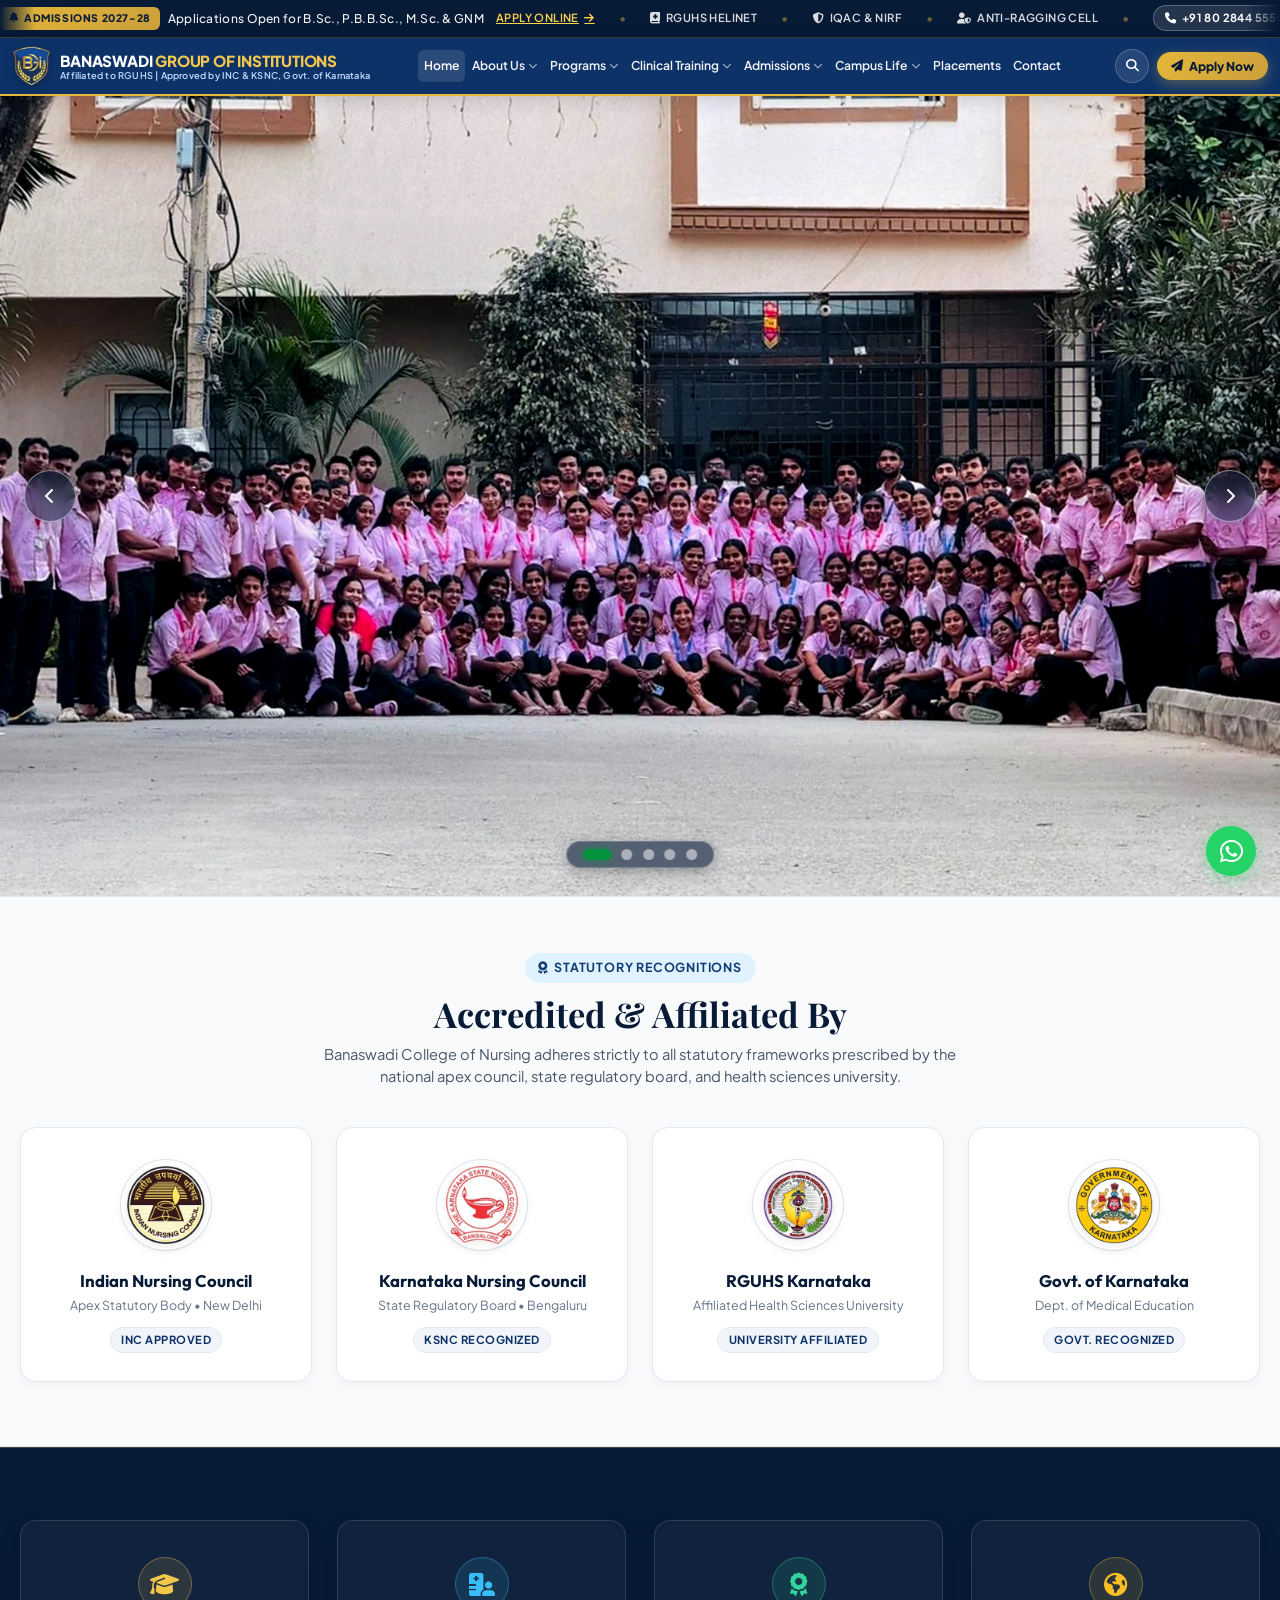
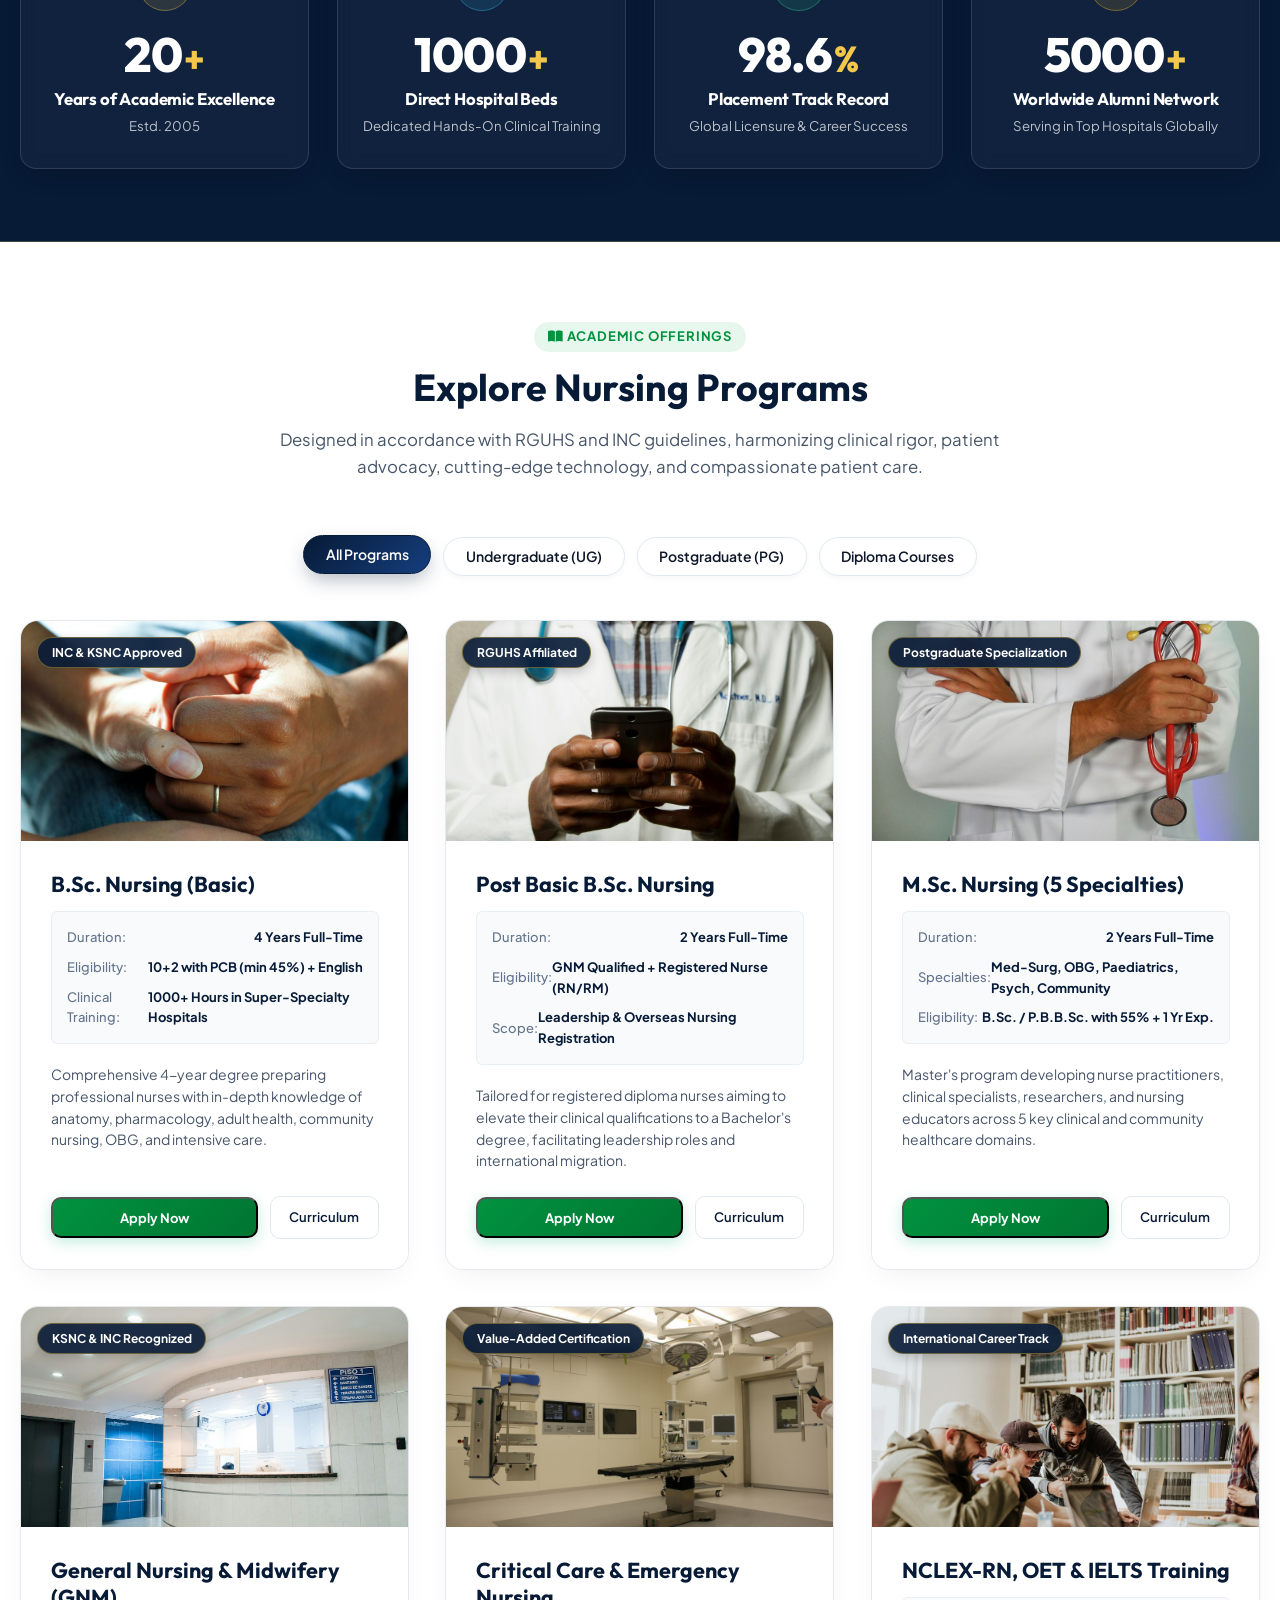
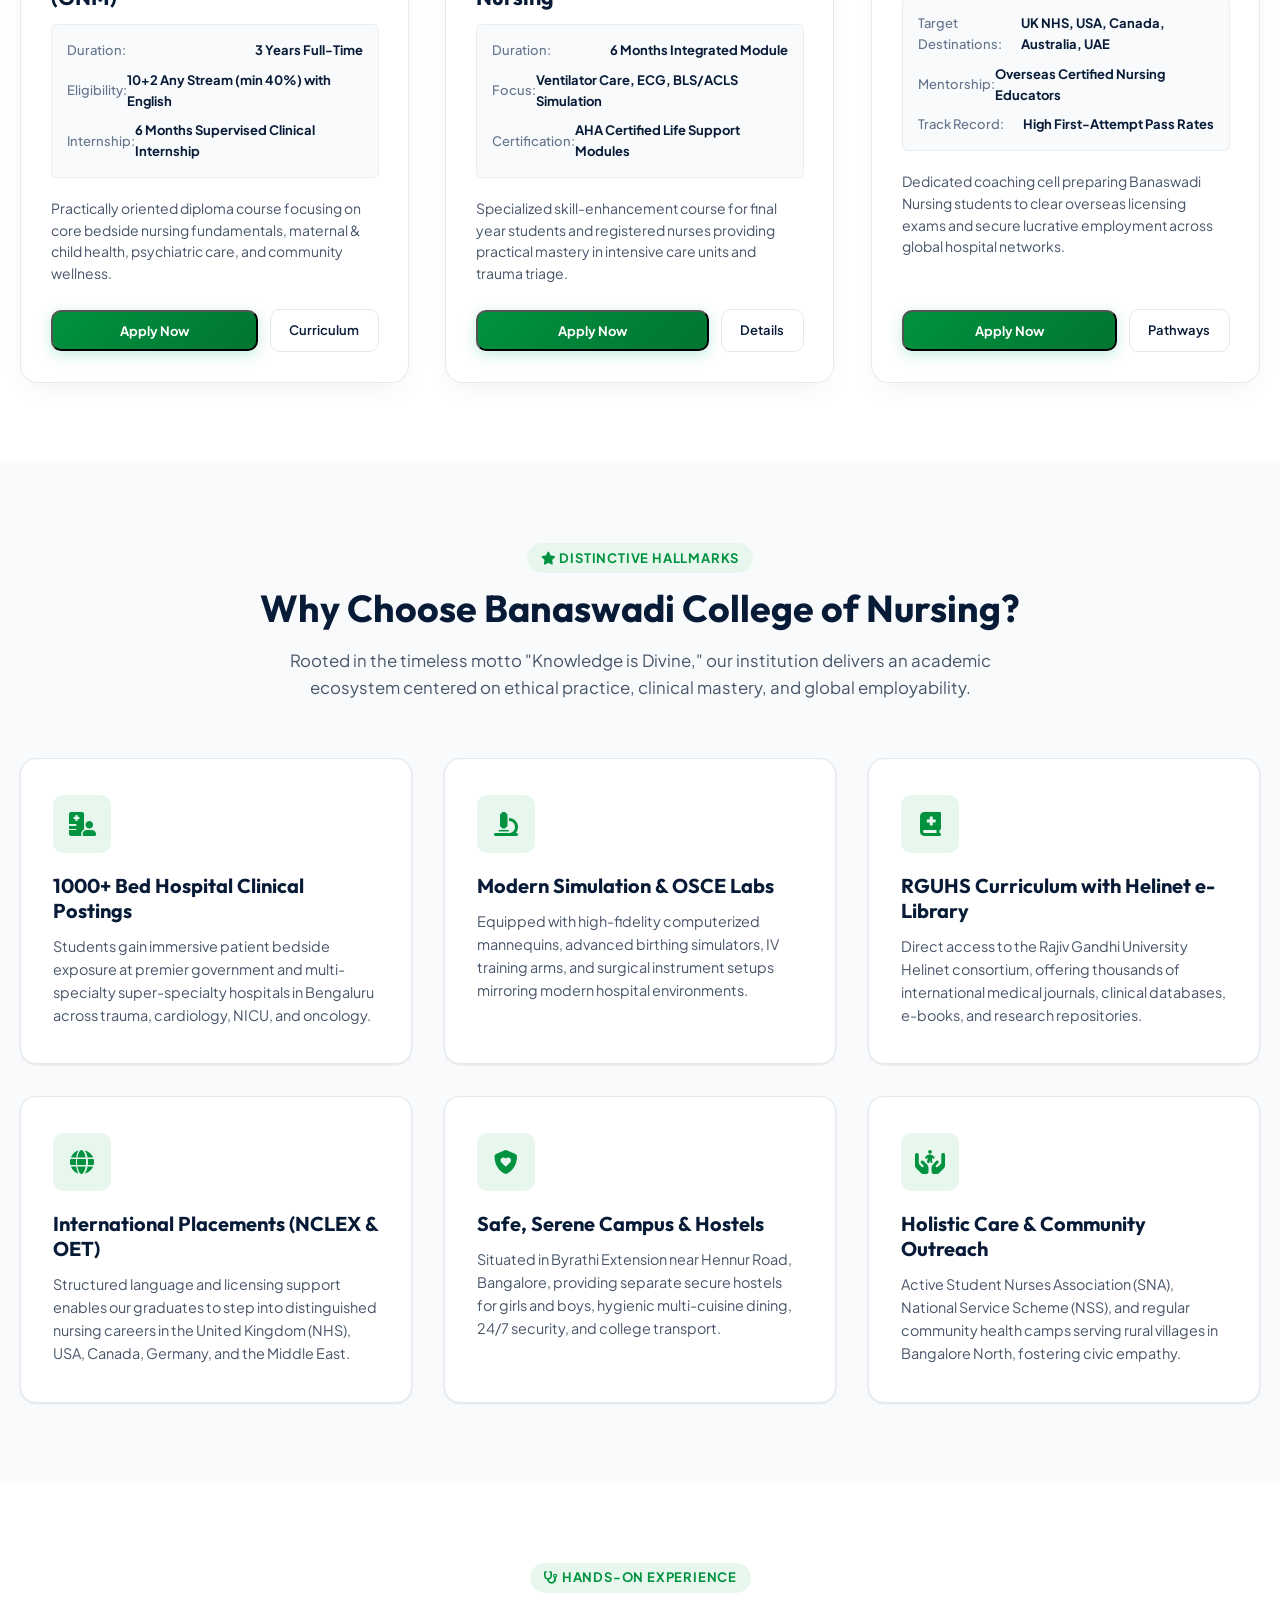
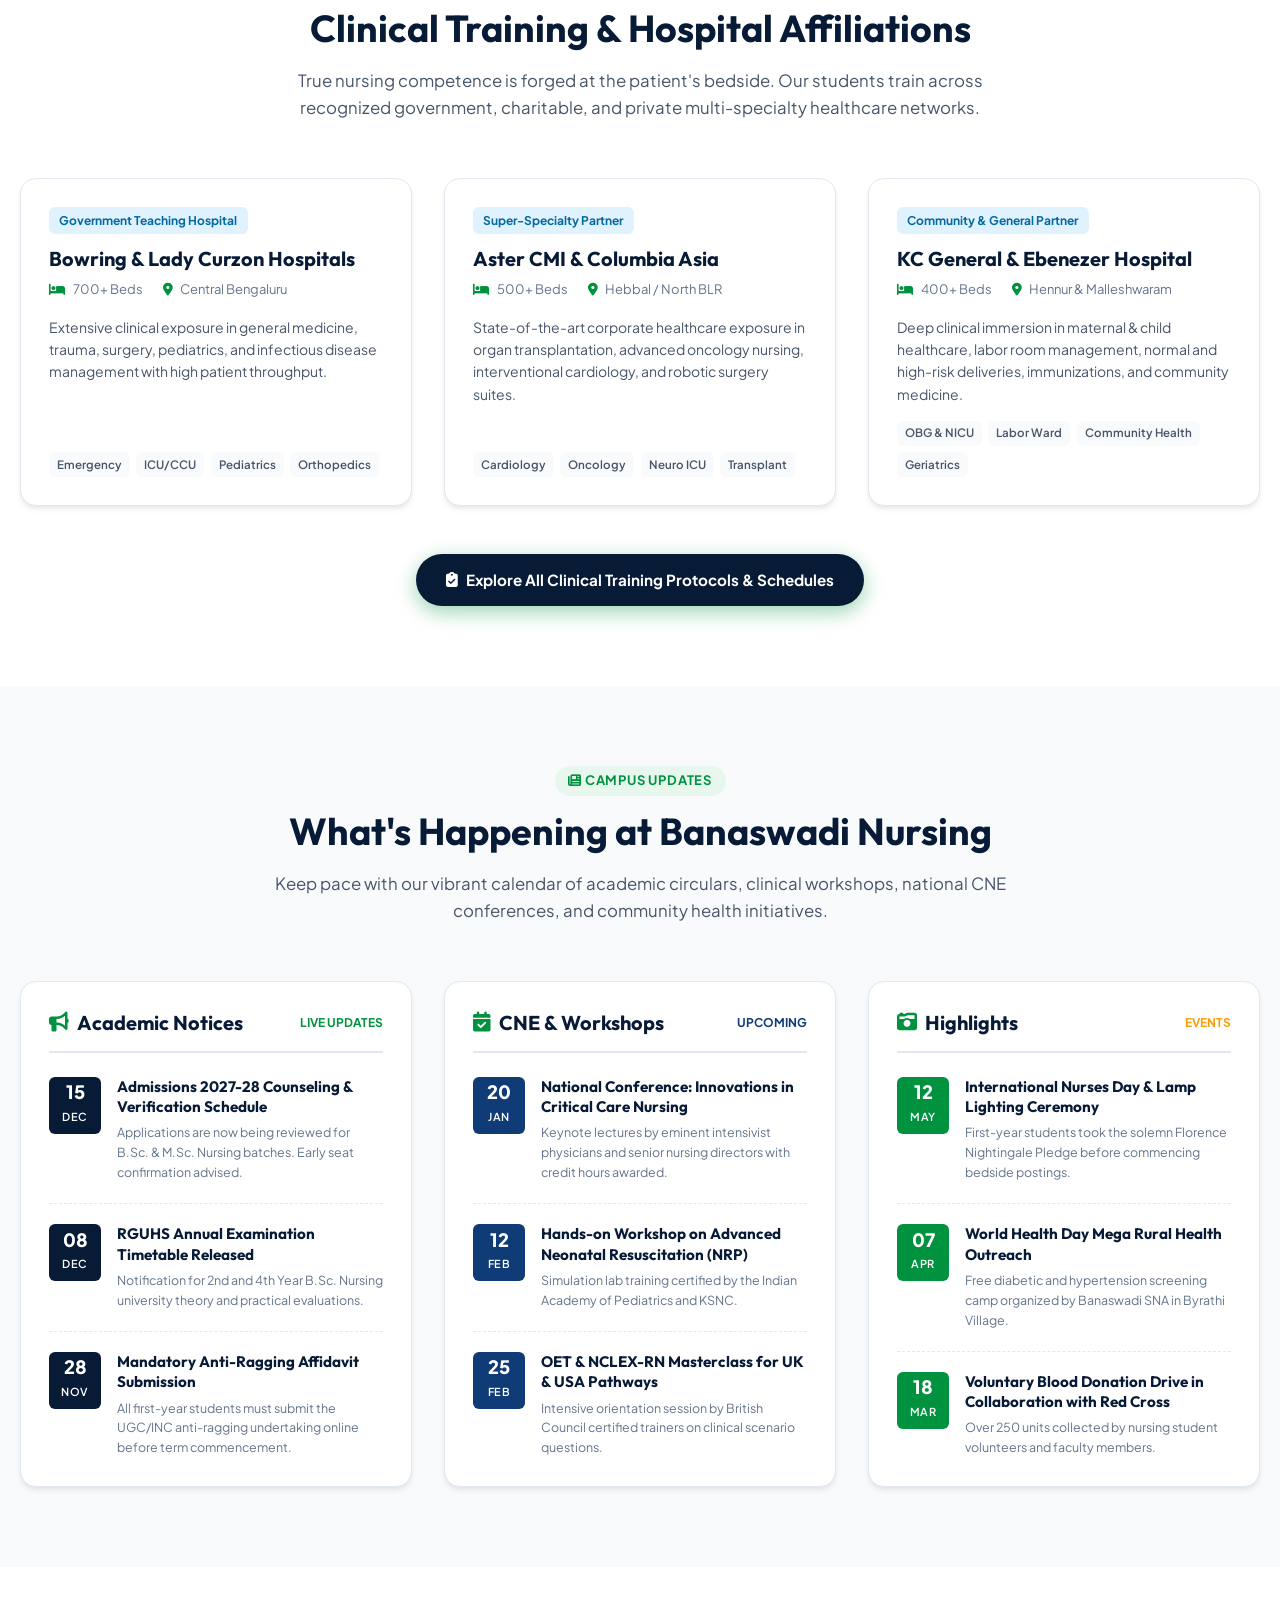
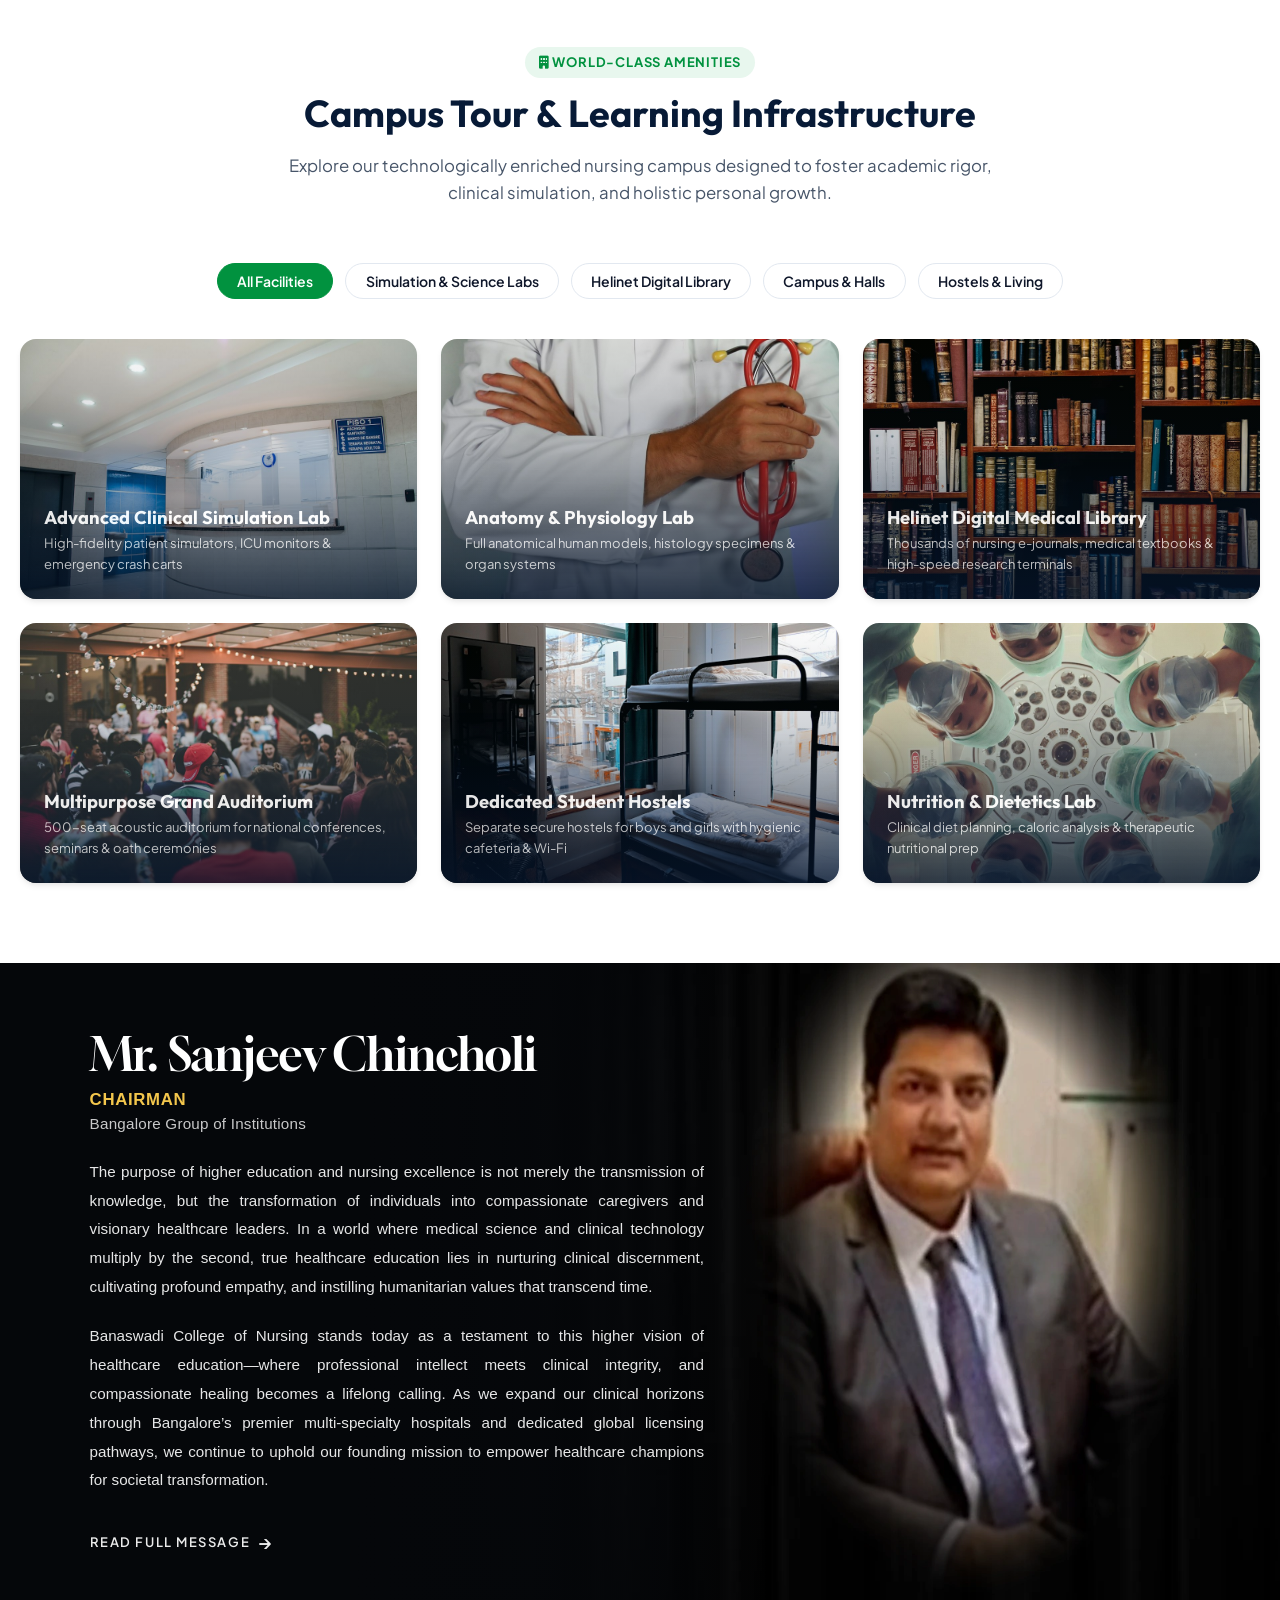
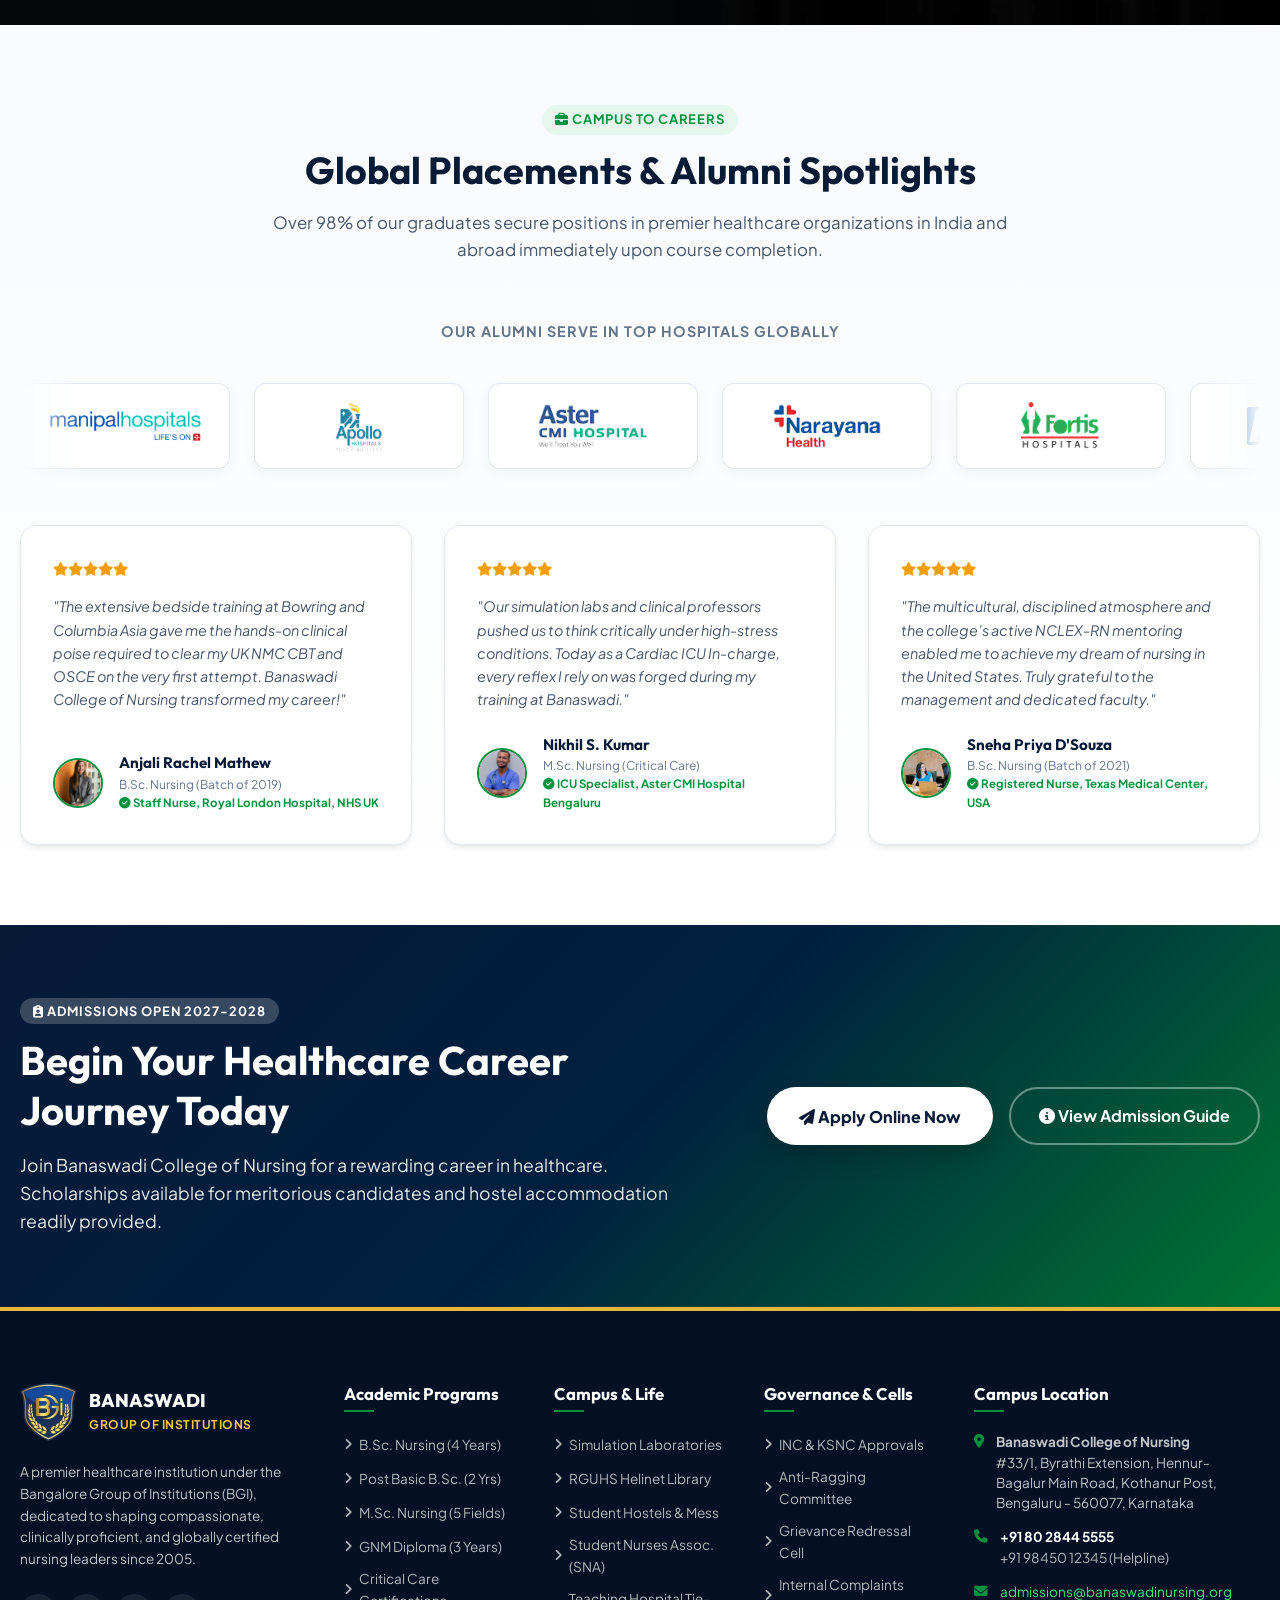
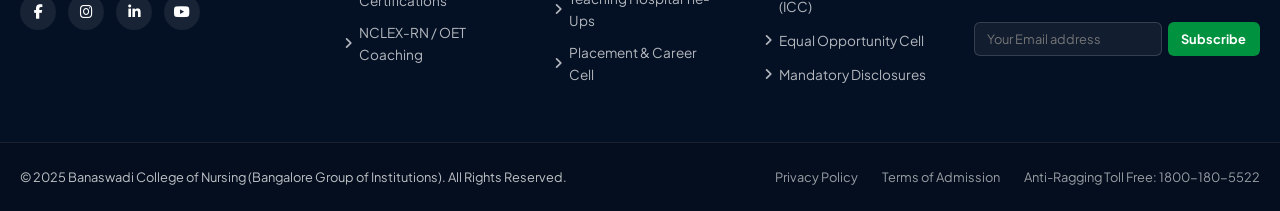
==== index.html @ cb5c6f6c "feat(stats): make stats section clean, attractive, and motion-free per user request" ====
<!DOCTYPE html>
<html lang="en">
<head>
  <meta charset="UTF-8">
  <meta name="viewport" content="width=device-width, initial-scale=1.0">
  <title>Banaswadi College of Nursing | Affiliated to RGUHS, Approved by INC & KSNC Bangalore</title>
  <meta name="description" content="Banaswadi College of Nursing (BGI) Bangalore - Premier nursing institution offering B.Sc Nursing, Post Basic B.Sc, M.Sc Nursing & GNM with 1000+ bed hospital clinical training and global healthcare placements.">
  
  <!-- Google Fonts -->
  <link rel="preconnect" href="https://fonts.googleapis.com">
  <link rel="preconnect" href="https://fonts.gstatic.com" crossorigin>
  <link href="https://fonts.googleapis.com/css2?family=Bodoni+Moda:ital,opsz,wght@0,6..96,600;0,6..96,700;0,6..96,800;1,6..96,600;1,6..96,700&family=Cinzel:wght@600;700;800&family=Cormorant+Garamond:ital,wght@0,500;0,600;0,700;1,600;1,700&family=Gloock&family=Outfit:wght@400;500;600;700;800&family=Playfair+Display:ital,wght@0,600;0,700;0,800;1,600;1,700&family=Plus+Jakarta+Sans:wght@400;500;600;700&display=swap" rel="stylesheet">
  
  <!-- FontAwesome 6 Icons -->
  <link rel="stylesheet" href="https://cdnjs.cloudflare.com/ajax/libs/font-awesome/6.4.0/css/all.min.css">
  
  <!-- Custom Stylesheets -->
  <link rel="stylesheet" href="assets/css/style.css">
  <link rel="stylesheet" href="assets/css/animations.css">
</head>
<body>

  <!-- ==========================================================================
       TOP ANNOUNCEMENT & UTILITY BAR (Kristu Jayanti Style)
       ========================================================================== -->
  <div class="top-utility-bar" aria-label="Announcement Ticker">
    <div class="top-slider-wrapper">
      <div class="top-slider-track">
        <!-- Group 1 -->
        <div class="top-slider-group">
          <div class="slider-item">
            <span class="badge-pulse"><i class="fa-solid fa-bell"></i> ADMISSIONS 2027-28</span>
            <span class="ticker-text">Applications Open for B.Sc., P.B.B.Sc., M.Sc. &amp; GNM</span>
            <a href="admissions.html" class="ticker-link">Apply Online <i class="fa-solid fa-arrow-right"></i></a>
          </div>
          <span class="slider-separator">&bull;</span>
          <div class="slider-item">
            <a href="https://rguhs.karnataka.gov.in/" target="_blank" rel="noopener"><i class="fa-solid fa-book-medical"></i> RGUHS Helinet</a>
          </div>
          <span class="slider-separator">&bull;</span>
          <div class="slider-item">
            <a href="about.html#governance"><i class="fa-solid fa-shield-halved"></i> IQAC &amp; NIRF</a>
          </div>
          <span class="slider-separator">&bull;</span>
          <div class="slider-item">
            <a href="campus-life.html#anti-ragging"><i class="fa-solid fa-user-shield"></i> Anti-Ragging Cell</a>
          </div>
          <span class="slider-separator">&bull;</span>
          <div class="slider-item">
            <a href="tel:+918028445555" class="top-phone-cta"><i class="fa-solid fa-phone"></i> +91 80 2844 5555</a>
          </div>
          <span class="slider-separator">&bull;</span>
          <div class="slider-item">
            <span class="slider-highlight"><i class="fa-solid fa-hospital-user"></i> 1000+ Bed Hospital Clinical Tie-Ups</span>
          </div>
          <span class="slider-separator">&bull;</span>
          <div class="slider-item">
            <span class="slider-highlight"><i class="fa-solid fa-earth-americas"></i> Global Placement Cell: UK NHS, USA &amp; Middle East</span>
          </div>
          <span class="slider-separator">&bull;</span>
        </div>

        <!-- Group 2 (Clone for Continuous Infinite Loop) -->
        <div class="top-slider-group" aria-hidden="true">
          <div class="slider-item">
            <span class="badge-pulse"><i class="fa-solid fa-bell"></i> ADMISSIONS 2027-28</span>
            <span class="ticker-text">Applications Open for B.Sc., P.B.B.Sc., M.Sc. &amp; GNM</span>
            <a href="admissions.html" class="ticker-link">Apply Online <i class="fa-solid fa-arrow-right"></i></a>
          </div>
          <span class="slider-separator">&bull;</span>
          <div class="slider-item">
            <a href="https://rguhs.karnataka.gov.in/" target="_blank" rel="noopener"><i class="fa-solid fa-book-medical"></i> RGUHS Helinet</a>
          </div>
          <span class="slider-separator">&bull;</span>
          <div class="slider-item">
            <a href="about.html#governance"><i class="fa-solid fa-shield-halved"></i> IQAC &amp; NIRF</a>
          </div>
          <span class="slider-separator">&bull;</span>
          <div class="slider-item">
            <a href="campus-life.html#anti-ragging"><i class="fa-solid fa-user-shield"></i> Anti-Ragging Cell</a>
          </div>
          <span class="slider-separator">&bull;</span>
          <div class="slider-item">
            <a href="tel:+918028445555" class="top-phone-cta"><i class="fa-solid fa-phone"></i> +91 80 2844 5555</a>
          </div>
          <span class="slider-separator">&bull;</span>
          <div class="slider-item">
            <span class="slider-highlight"><i class="fa-solid fa-hospital-user"></i> 1000+ Bed Hospital Clinical Tie-Ups</span>
          </div>
          <span class="slider-separator">&bull;</span>
          <div class="slider-item">
            <span class="slider-highlight"><i class="fa-solid fa-earth-americas"></i> Global Placement Cell: UK NHS, USA &amp; Middle East</span>
          </div>
          <span class="slider-separator">&bull;</span>
        </div>
      </div>
    </div>
  </div>

  <!-- ==========================================================================
       MAIN NAVIGATION (Sticky Header with Brand Logo & Mega Menus)
       ========================================================================== -->
  <header class="main-header">
    <div class="header-container">
      <!-- Brand Logo & Motto -->
      <a href="index.html" class="brand-identity">
        <img src="assets/images/emblem.webp" alt="Banaswadi College of Nursing Emblem" class="brand-emblem-img">
        <div class="brand-text-wrap">
          <span class="brand-title">BANASWADI <span>GROUP OF INSTITUTIONS</span></span>
          <span class="brand-accreditation">Affiliated to RGUHS | Approved by INC &amp; KSNC, Govt. of Karnataka</span>
        </div>
      </a>

      <!-- Desktop Nav Menu -->
      <nav class="nav-menu">
        <div class="nav-item active">
          <a href="index.html" class="nav-link">Home</a>
        </div>

        <div class="nav-item">
          <a href="about.html" class="nav-link">
            About Us <i class="fa-solid fa-chevron-down"></i>
          </a>
          <div class="nav-dropdown">
            <a href="about.html#overview" class="dropdown-link"><i class="fa-solid fa-landmark"></i> Institutional Profile</a>
            <a href="about.html#vision" class="dropdown-link"><i class="fa-solid fa-compass"></i> Vision, Mission &amp; Values</a>
            <a href="about.html#leadership" class="dropdown-link"><i class="fa-solid fa-user-tie"></i> Founder &amp; Principal Desk</a>
            <a href="about.html#accreditations" class="dropdown-link"><i class="fa-solid fa-award"></i> Approvals &amp; Affiliations</a>
            <a href="about.html#governance" class="dropdown-link"><i class="fa-solid fa-building-columns"></i> Governing Council</a>
          </div>
        </div>

        <div class="nav-item">
          <a href="programs.html" class="nav-link">
            Programs <i class="fa-solid fa-chevron-down"></i>
          </a>
          <div class="nav-dropdown">
            <a href="programs.html#bsc-nursing" class="dropdown-link"><i class="fa-solid fa-user-doctor"></i> B.Sc. Nursing (4 Years)</a>
            <a href="programs.html#pbbsc-nursing" class="dropdown-link"><i class="fa-solid fa-stethoscope"></i> Post Basic B.Sc. (2 Years)</a>
            <a href="programs.html#msc-nursing" class="dropdown-link"><i class="fa-solid fa-graduation-cap"></i> M.Sc. Nursing (5 Specialties)</a>
            <a href="programs.html#gnm" class="dropdown-link"><i class="fa-solid fa-hospital-user"></i> GNM Diploma (3 Years)</a>
            <a href="programs.html#curriculum" class="dropdown-link"><i class="fa-solid fa-clipboard-list"></i> RGUHS Curriculum &amp; Syllabus</a>
          </div>
        </div>

        <div class="nav-item">
          <a href="clinical-training.html" class="nav-link">
            Clinical Training <i class="fa-solid fa-chevron-down"></i>
          </a>
          <div class="nav-dropdown">
            <a href="clinical-training.html#hospitals" class="dropdown-link"><i class="fa-solid fa-hospital"></i> Associated Multi-Specialty Hospitals</a>
            <a href="clinical-training.html#simulation" class="dropdown-link"><i class="fa-solid fa-microscope"></i> Clinical Simulation &amp; OSCE Labs</a>
            <a href="clinical-training.html#community" class="dropdown-link"><i class="fa-solid fa-users"></i> Community Health Postings</a>
            <a href="clinical-training.html#rotations" class="dropdown-link"><i class="fa-solid fa-calendar-check"></i> Clinical Rotation Schedules</a>
          </div>
        </div>

        <div class="nav-item">
          <a href="admissions.html" class="nav-link">
            Admissions <i class="fa-solid fa-chevron-down"></i>
          </a>
          <div class="nav-dropdown">
            <a href="admissions.html#eligibility" class="dropdown-link"><i class="fa-solid fa-list-check"></i> Eligibility Criteria 2027-28</a>
            <a href="admissions.html#procedure" class="dropdown-link"><i class="fa-solid fa-file-signature"></i> Admission Procedure</a>
            <a href="admissions.html#fees" class="dropdown-link"><i class="fa-solid fa-hand-holding-dollar"></i> Fee Structure &amp; Scholarships</a>
            <a href="admissions.html#prospectus" class="dropdown-link"><i class="fa-solid fa-file-pdf"></i> Download Prospectus</a>
            <a href="#" data-open-modal="admissionModal" class="dropdown-link"><i class="fa-solid fa-laptop-medical"></i> Online Application Form</a>
          </div>
        </div>

        <div class="nav-item">
          <a href="campus-life.html" class="nav-link">
            Campus Life <i class="fa-solid fa-chevron-down"></i>
          </a>
          <div class="nav-dropdown">
            <a href="campus-life.html#infrastructure" class="dropdown-link"><i class="fa-solid fa-building"></i> Laboratories &amp; Classrooms</a>
            <a href="campus-life.html#library" class="dropdown-link"><i class="fa-solid fa-book-open-reader"></i> Digital Helinet Library</a>
            <a href="campus-life.html#hostels" class="dropdown-link"><i class="fa-solid fa-bed"></i> Separate Hostels &amp; Dining</a>
            <a href="campus-life.html#sna" class="dropdown-link"><i class="fa-solid fa-handshake-angle"></i> Student Nurses Association (SNA)</a>
            <a href="campus-life.html#anti-ragging" class="dropdown-link"><i class="fa-solid fa-scale-balanced"></i> Statutory Committees</a>
          </div>
        </div>

        <div class="nav-item">
          <a href="placements.html" class="nav-link">Placements</a>
        </div>

        <div class="nav-item">
          <a href="contact.html" class="nav-link">Contact</a>
        </div>
      </nav>

      <!-- Action Buttons & Search -->
      <div class="header-actions">
        <button class="btn-search-trigger" title="Search site" aria-label="Search">
          <i class="fa-solid fa-magnifying-glass"></i>
        </button>

        <button class="btn-primary-apply" data-open-modal="admissionModal">
          <i class="fa-solid fa-paper-plane"></i>
          <span>Apply Now</span>
        </button>

        <button class="mobile-toggle" aria-label="Open Mobile Menu">
          <i class="fa-solid fa-bars-staggered"></i>
        </button>
      </div>
    </div>
  </header>

  <!-- ==========================================================================
       HERO CAROUSEL SECTION (4K Ultra-HD Authentic Campus Photo Showcase)
       ========================================================================== -->
  <section class="hero-slider-section">
    <div class="hero-carousel-container">
      <!-- Slide 1: Full Nursing Batch & Campus Flagship -->
      <div class="hero-slide active">
        <picture>
          <source srcset="assets/images/hero-campus-5.webp" type="image/webp">
          <img src="assets/images/hero-campus-5.jpg" alt="Banaswadi College of Nursing Batch &amp; Campus Flagship" class="slide-bg-img hero-img-batch">
        </picture>
      </div>

      <!-- Slide 2: Classroom & Helinet Library Academic Excellence -->
      <div class="hero-slide">
        <picture>
          <source srcset="assets/images/hero-campus-1.webp" type="image/webp">
          <img src="assets/images/hero-campus-1.jpg" alt="Academic Immersion &amp; Library at Banaswadi College of Nursing" class="slide-bg-img hero-img-library">
        </picture>
      </div>

      <!-- Slide 3: Advanced Nursing Foundation & Simulation Labs -->
      <div class="hero-slide">
        <picture>
          <source srcset="assets/images/hero-campus-3.webp" type="image/webp">
          <img src="assets/images/hero-campus-3.jpg" alt="Specialized Clinical &amp; Simulation Laboratories" class="slide-bg-img hero-img-lab">
        </picture>
      </div>

      <!-- Slide 4: Annual Cultural Fest & Student Celebrations -->
      <div class="hero-slide">
        <picture>
          <source srcset="assets/images/hero-campus-4.webp" type="image/webp">
          <img src="assets/images/hero-campus-4.jpg" alt="Cultural Celebrations &amp; Student Life" class="slide-bg-img hero-img-fest">
        </picture>
      </div>

      <!-- Slide 5: Vibrant Student Community & Campus Traditions -->
      <div class="hero-slide">
        <picture>
          <source srcset="assets/images/hero-campus-2.webp" type="image/webp">
          <img src="assets/images/hero-campus-2.jpg" alt="Student Community &amp; Traditions at Banaswadi College of Nursing" class="slide-bg-img hero-img-tradition">
        </picture>
      </div>

      <!-- Carousel Nav Controls -->
      <button class="carousel-nav-btn carousel-prev" aria-label="Previous Slide">
        <i class="fa-solid fa-chevron-left"></i>
      </button>
      <button class="carousel-nav-btn carousel-next" aria-label="Next Slide">
        <i class="fa-solid fa-chevron-right"></i>
      </button>

      <!-- Carousel Dots -->
      <div class="carousel-dots">
        <div class="dot active"></div>
        <div class="dot"></div>
        <div class="dot"></div>
        <div class="dot"></div>
        <div class="dot"></div>
      </div>
    </div>
  </section>

  <!-- ==========================================================================
       ACCREDITATION & REGULATORY APPROVALS STRIP
       ========================================================================== -->
  <section class="accreditations-strip">
    <div class="container">
      <div class="accreditations-header-block">
        <div class="accred-label">
          <span class="small"><i class="fa-solid fa-award"></i> Statutory Recognitions</span>
          <h2 class="accred-title">Accredited &amp; Affiliated By</h2>
          <p class="accred-desc">Banaswadi College of Nursing adheres strictly to all statutory frameworks prescribed by the national apex council, state regulatory board, and health sciences university.</p>
        </div>
      </div>

      <div class="accred-cards-grid">
        <!-- 1. Indian Nursing Council (INC) -->
        <div class="accred-logo-card">
          <div class="accred-logo-wrap">
            <img src="assets/images/statutory-inc.webp" alt="Indian Nursing Council (INC) New Delhi Emblem" class="statutory-emblem-img">
          </div>
          <div class="accred-card-text">
            <strong>Indian Nursing Council</strong>
            <span class="accred-body-role">Apex Statutory Body &bull; New Delhi</span>
            <span class="accred-badge-pill">INC Approved</span>
          </div>
        </div>

        <!-- 2. Karnataka State Nursing Council (KSNC) -->
        <div class="accred-logo-card">
          <div class="accred-logo-wrap">
            <img src="assets/images/statutory-ksnc.webp" alt="Karnataka State Nursing Council (KSNC) Emblem" class="statutory-emblem-img">
          </div>
          <div class="accred-card-text">
            <strong>Karnataka Nursing Council</strong>
            <span class="accred-body-role">State Regulatory Board &bull; Bengaluru</span>
            <span class="accred-badge-pill">KSNC Recognized</span>
          </div>
        </div>

        <!-- 3. Rajiv Gandhi University of Health Sciences (RGUHS) -->
        <div class="accred-logo-card">
          <div class="accred-logo-wrap">
            <img src="assets/images/statutory-rguhs.webp" alt="Rajiv Gandhi University of Health Sciences (RGUHS) Emblem" class="statutory-emblem-img">
          </div>
          <div class="accred-card-text">
            <strong>RGUHS Karnataka</strong>
            <span class="accred-body-role">Affiliated Health Sciences University</span>
            <span class="accred-badge-pill">University Affiliated</span>
          </div>
        </div>

        <!-- 4. Government of Karnataka -->
        <div class="accred-logo-card">
          <div class="accred-logo-wrap">
            <img src="assets/images/statutory-karnataka.webp" alt="Government of Karnataka Emblem" class="statutory-emblem-img">
          </div>
          <div class="accred-card-text">
            <strong>Govt. of Karnataka</strong>
            <span class="accred-body-role">Dept. of Medical Education</span>
            <span class="accred-badge-pill">Govt. Recognized</span>
          </div>
        </div>
      </div>
    </div>
  </section>

  <!-- ==========================================================================
       KEY METRICS & STATISTICS (Clean, Attractive & Motion-Free)
       ========================================================================== -->
  <section class="stats-counter-section" id="stats">
    <div class="container">
      <div class="stats-grid">
        <!-- Metric 1: Academic Legacy -->
        <div class="stat-card">
          <div class="stat-icon-wrapper theme-gold">
            <i class="fa-solid fa-graduation-cap"></i>
          </div>
          <div class="stat-number-wrap">
            <span class="stat-number">20</span><span class="stat-suffix">+</span>
          </div>
          <div class="stat-text-block">
            <h4 class="stat-primary-title">Years of Academic Excellence</h4>
            <span class="stat-secondary-desc">Estd. 2005</span>
          </div>
        </div>

        <!-- Metric 2: Hospital Beds -->
        <div class="stat-card">
          <div class="stat-icon-wrapper theme-cyan">
            <i class="fa-solid fa-hospital-user"></i>
          </div>
          <div class="stat-number-wrap">
            <span class="stat-number">1000</span><span class="stat-suffix">+</span>
          </div>
          <div class="stat-text-block">
            <h4 class="stat-primary-title">Direct Hospital Beds</h4>
            <span class="stat-secondary-desc">Dedicated Hands-On Clinical Training</span>
          </div>
        </div>

        <!-- Metric 3: Placement & Licensing -->
        <div class="stat-card">
          <div class="stat-icon-wrapper theme-emerald">
            <i class="fa-solid fa-award"></i>
          </div>
          <div class="stat-number-wrap">
            <span class="stat-number">98.6</span><span class="stat-suffix">%</span>
          </div>
          <div class="stat-text-block">
            <h4 class="stat-primary-title">Placement Track Record</h4>
            <span class="stat-secondary-desc">Global Licensure &amp; Career Success</span>
          </div>
        </div>

        <!-- Metric 4: Global Alumni Network -->
        <div class="stat-card">
          <div class="stat-icon-wrapper theme-amber">
            <i class="fa-solid fa-earth-americas"></i>
          </div>
          <div class="stat-number-wrap">
            <span class="stat-number">5000</span><span class="stat-suffix">+</span>
          </div>
          <div class="stat-text-block">
            <h4 class="stat-primary-title">Worldwide Alumni Network</h4>
            <span class="stat-secondary-desc">Serving in Top Hospitals Globally</span>
          </div>
        </div>
      </div>
    </div>
  </section>

  <!-- ==========================================================================
       EXPLORE ACADEMIC PROGRAMS (Filterable Cards with Curriculum Drawers)
       ========================================================================== -->
  <section class="section-padding" id="programs">
    <div class="container">
      <div class="section-header">
        <span class="section-tag"><i class="fa-solid fa-book-open"></i> Academic Offerings</span>
        <h2 class="section-title">Explore Nursing Programs</h2>
        <p class="section-subtitle">
          Designed in accordance with RGUHS and INC guidelines, harmonizing clinical rigor, patient advocacy, cutting-edge technology, and compassionate patient care.
        </p>
      </div>

      <!-- Category Filter Tabs -->
      <div class="programs-filter-tabs">
        <button class="filter-btn active" data-filter="all">All Programs</button>
        <button class="filter-btn" data-filter="ug">Undergraduate (UG)</button>
        <button class="filter-btn" data-filter="pg">Postgraduate (PG)</button>
        <button class="filter-btn" data-filter="diploma">Diploma Courses</button>
      </div>

      <!-- Programs Grid -->
      <div class="programs-grid">
        <!-- 1. B.Sc. Nursing -->
        <div class="program-card" data-category="ug">
          <div class="program-card-glare"></div>
          <span class="program-card-badge">INC &amp; KSNC Approved</span>
          <div class="program-img-wrap">
            <img src="assets/images/clinical-training.jpg" alt="B.Sc Nursing">
          </div>
          <div class="program-body">
            <h3 class="program-title">B.Sc. Nursing (Basic)</h3>
            <div class="program-meta-list">
              <div class="meta-row">
                <span class="label">Duration:</span>
                <span class="val">4 Years Full-Time</span>
              </div>
              <div class="meta-row">
                <span class="label">Eligibility:</span>
                <span class="val">10+2 with PCB (min 45%) + English</span>
              </div>
              <div class="meta-row">
                <span class="label">Clinical Training:</span>
                <span class="val">1000+ Hours in Super-Specialty Hospitals</span>
              </div>
            </div>
            <p class="program-desc">
              Comprehensive 4-year degree preparing professional nurses with in-depth knowledge of anatomy, pharmacology, adult health, community nursing, OBG, and intensive care.
            </p>
            <div class="program-card-actions">
              <button class="btn-card-apply" data-open-modal="admissionModal">Apply Now</button>
              <a href="programs.html#bsc-nursing" class="btn-card-details">Curriculum</a>
            </div>
          </div>
        </div>

        <!-- 2. Post Basic B.Sc. Nursing -->
        <div class="program-card" data-category="ug">
          <div class="program-card-glare"></div>
          <span class="program-card-badge">RGUHS Affiliated</span>
          <div class="program-img-wrap">
            <img src="assets/images/hero-1.jpg" alt="Post Basic B.Sc Nursing">
          </div>
          <div class="program-body">
            <h3 class="program-title">Post Basic B.Sc. Nursing</h3>
            <div class="program-meta-list">
              <div class="meta-row">
                <span class="label">Duration:</span>
                <span class="val">2 Years Full-Time</span>
              </div>
              <div class="meta-row">
                <span class="label">Eligibility:</span>
                <span class="val">GNM Qualified + Registered Nurse (RN/RM)</span>
              </div>
              <div class="meta-row">
                <span class="label">Scope:</span>
                <span class="val">Leadership &amp; Overseas Nursing Registration</span>
              </div>
            </div>
            <p class="program-desc">
              Tailored for registered diploma nurses aiming to elevate their clinical qualifications to a Bachelor's degree, facilitating leadership roles and international migration.
            </p>
            <div class="program-card-actions">
              <button class="btn-card-apply" data-open-modal="admissionModal">Apply Now</button>
              <a href="programs.html#pbbsc-nursing" class="btn-card-details">Curriculum</a>
            </div>
          </div>
        </div>

        <!-- 3. M.Sc. Nursing -->
        <div class="program-card" data-category="pg">
          <div class="program-card-glare"></div>
          <span class="program-card-badge">Postgraduate Specialization</span>
          <div class="program-img-wrap">
            <img src="assets/images/anatomy-lab.jpg" alt="M.Sc Nursing">
          </div>
          <div class="program-body">
            <h3 class="program-title">M.Sc. Nursing (5 Specialties)</h3>
            <div class="program-meta-list">
              <div class="meta-row">
                <span class="label">Duration:</span>
                <span class="val">2 Years Full-Time</span>
              </div>
              <div class="meta-row">
                <span class="label">Specialties:</span>
                <span class="val">Med-Surg, OBG, Paediatrics, Psych, Community</span>
              </div>
              <div class="meta-row">
                <span class="label">Eligibility:</span>
                <span class="val">B.Sc. / P.B.B.Sc. with 55% + 1 Yr Exp.</span>
              </div>
            </div>
            <p class="program-desc">
              Master's program developing nurse practitioners, clinical specialists, researchers, and nursing educators across 5 key clinical and community healthcare domains.
            </p>
            <div class="program-card-actions">
              <button class="btn-card-apply" data-open-modal="admissionModal">Apply Now</button>
              <a href="programs.html#msc-nursing" class="btn-card-details">Curriculum</a>
            </div>
          </div>
        </div>

        <!-- 4. GNM Diploma -->
        <div class="program-card" data-category="diploma">
          <div class="program-card-glare"></div>
          <span class="program-card-badge">KSNC &amp; INC Recognized</span>
          <div class="program-img-wrap">
            <img src="assets/images/sim-lab.jpg" alt="GNM Diploma">
          </div>
          <div class="program-body">
            <h3 class="program-title">General Nursing &amp; Midwifery (GNM)</h3>
            <div class="program-meta-list">
              <div class="meta-row">
                <span class="label">Duration:</span>
                <span class="val">3 Years Full-Time</span>
              </div>
              <div class="meta-row">
                <span class="label">Eligibility:</span>
                <span class="val">10+2 Any Stream (min 40%) with English</span>
              </div>
              <div class="meta-row">
                <span class="label">Internship:</span>
                <span class="val">6 Months Supervised Clinical Internship</span>
              </div>
            </div>
            <p class="program-desc">
              Practically oriented diploma course focusing on core bedside nursing fundamentals, maternal &amp; child health, psychiatric care, and community wellness.
            </p>
            <div class="program-card-actions">
              <button class="btn-card-apply" data-open-modal="admissionModal">Apply Now</button>
              <a href="programs.html#gnm" class="btn-card-details">Curriculum</a>
            </div>
          </div>
        </div>

        <!-- 5. Critical Care & Emergency Nursing -->
        <div class="program-card" data-category="ug">
          <div class="program-card-glare"></div>
          <span class="program-card-badge">Value-Added Certification</span>
          <div class="program-img-wrap">
            <img src="assets/images/hero-2.jpg" alt="Emergency Nursing">
          </div>
          <div class="program-body">
            <h3 class="program-title">Critical Care &amp; Emergency Nursing</h3>
            <div class="program-meta-list">
              <div class="meta-row">
                <span class="label">Duration:</span>
                <span class="val">6 Months Integrated Module</span>
              </div>
              <div class="meta-row">
                <span class="label">Focus:</span>
                <span class="val">Ventilator Care, ECG, BLS/ACLS Simulation</span>
              </div>
              <div class="meta-row">
                <span class="label">Certification:</span>
                <span class="val">AHA Certified Life Support Modules</span>
              </div>
            </div>
            <p class="program-desc">
              Specialized skill-enhancement course for final year students and registered nurses providing practical mastery in intensive care units and trauma triage.
            </p>
            <div class="program-card-actions">
              <button class="btn-card-apply" data-open-modal="admissionModal">Apply Now</button>
              <a href="programs.html#certifications" class="btn-card-details">Details</a>
            </div>
          </div>
        </div>

        <!-- 6. Global Healthcare & NCLEX-RN Pathway -->
        <div class="program-card" data-category="ug">
          <div class="program-card-glare"></div>
          <span class="program-card-badge">International Career Track</span>
          <div class="program-img-wrap">
            <img src="assets/images/nurse-graduate.jpg" alt="Global Pathways">
          </div>
          <div class="program-body">
            <h3 class="program-title">NCLEX-RN, OET &amp; IELTS Training</h3>
            <div class="program-meta-list">
              <div class="meta-row">
                <span class="label">Target Destinations:</span>
                <span class="val">UK NHS, USA, Canada, Australia, UAE</span>
              </div>
              <div class="meta-row">
                <span class="label">Mentorship:</span>
                <span class="val">Overseas Certified Nursing Educators</span>
              </div>
              <div class="meta-row">
                <span class="label">Track Record:</span>
                <span class="val">High First-Attempt Pass Rates</span>
              </div>
            </div>
            <p class="program-desc">
              Dedicated coaching cell preparing Banaswadi Nursing students to clear overseas licensing exams and secure lucrative employment across global hospital networks.
            </p>
            <div class="program-card-actions">
              <button class="btn-card-apply" data-open-modal="admissionModal">Apply Now</button>
              <a href="placements.html#global-pathways" class="btn-card-details">Pathways</a>
            </div>
          </div>
        </div>
      </div>
    </div>
  </section>

  <!-- ==========================================================================
       WHY CHOOSE BANASWADI GROUP OF INSTITUTIONS (Kristu Jayanti 6-Feature Grid)
       ========================================================================== -->
  <section class="section-padding why-choose-section">
    <div class="container">
      <div class="section-header">
        <span class="section-tag"><i class="fa-solid fa-star"></i> Distinctive Hallmarks</span>
        <h2 class="section-title">Why Choose Banaswadi College of Nursing?</h2>
        <p class="section-subtitle">
          Rooted in the timeless motto "Knowledge is Divine," our institution delivers an academic ecosystem centered on ethical practice, clinical mastery, and global employability.
        </p>
      </div>

      <div class="features-grid">
        <!-- Feature 1 -->
        <div class="feature-box">
          <div class="feature-icon-wrapper">
            <i class="fa-solid fa-hospital-user"></i>
          </div>
          <h3>1000+ Bed Hospital Clinical Postings</h3>
          <p>
            Students gain immersive patient bedside exposure at premier government and multi-specialty super-specialty hospitals in Bengaluru across trauma, cardiology, NICU, and oncology.
          </p>
        </div>

        <!-- Feature 2 -->
        <div class="feature-box">
          <div class="feature-icon-wrapper">
            <i class="fa-solid fa-microscope"></i>
          </div>
          <h3>Modern Simulation &amp; OSCE Labs</h3>
          <p>
            Equipped with high-fidelity computerized mannequins, advanced birthing simulators, IV training arms, and surgical instrument setups mirroring modern hospital environments.
          </p>
        </div>

        <!-- Feature 3 -->
        <div class="feature-box">
          <div class="feature-icon-wrapper">
            <i class="fa-solid fa-book-medical"></i>
          </div>
          <h3>RGUHS Curriculum with Helinet e-Library</h3>
          <p>
            Direct access to the Rajiv Gandhi University Helinet consortium, offering thousands of international medical journals, clinical databases, e-books, and research repositories.
          </p>
        </div>

        <!-- Feature 4 -->
        <div class="feature-box">
          <div class="feature-icon-wrapper">
            <i class="fa-solid fa-globe"></i>
          </div>
          <h3>International Placements (NCLEX &amp; OET)</h3>
          <p>
            Structured language and licensing support enables our graduates to step into distinguished nursing careers in the United Kingdom (NHS), USA, Canada, Germany, and the Middle East.
          </p>
        </div>

        <!-- Feature 5 -->
        <div class="feature-box">
          <div class="feature-icon-wrapper">
            <i class="fa-solid fa-shield-heart"></i>
          </div>
          <h3>Safe, Serene Campus &amp; Hostels</h3>
          <p>
            Situated in Byrathi Extension near Hennur Road, Bangalore, providing separate secure hostels for girls and boys, hygienic multi-cuisine dining, 24/7 security, and college transport.
          </p>
        </div>

        <!-- Feature 6 -->
        <div class="feature-box">
          <div class="feature-icon-wrapper">
            <i class="fa-solid fa-hands-holding-child"></i>
          </div>
          <h3>Holistic Care &amp; Community Outreach</h3>
          <p>
            Active Student Nurses Association (SNA), National Service Scheme (NSS), and regular community health camps serving rural villages in Bangalore North, fostering civic empathy.
          </p>
        </div>
      </div>
    </div>
  </section>

  <!-- ==========================================================================
       CLINICAL EXCELLENCE & ASSOCIATED HOSPITALS
       ========================================================================== -->
  <section class="section-padding">
    <div class="container">
      <div class="section-header">
        <span class="section-tag"><i class="fa-solid fa-stethoscope"></i> Hands-on Experience</span>
        <h2 class="section-title">Clinical Training &amp; Hospital Affiliations</h2>
        <p class="section-subtitle">
          True nursing competence is forged at the patient's bedside. Our students train across recognized government, charitable, and private multi-specialty healthcare networks.
        </p>
      </div>

      <div class="hospitals-grid">
        <!-- Hospital 1 -->
        <div class="hospital-card">
          <span class="hospital-badge">Government Teaching Hospital</span>
          <h3 class="hospital-title">Bowring &amp; Lady Curzon Hospitals</h3>
          <div class="hospital-specs">
            <span><i class="fa-solid fa-bed"></i> 700+ Beds</span>
            <span><i class="fa-solid fa-location-dot"></i> Central Bengaluru</span>
          </div>
          <p style="font-size:0.875rem; color:var(--text-muted); margin-bottom:1rem;">
            Extensive clinical exposure in general medicine, trauma, surgery, pediatrics, and infectious disease management with high patient throughput.
          </p>
          <div class="hospital-rotations">
            <span class="rot-tag">Emergency</span>
            <span class="rot-tag">ICU/CCU</span>
            <span class="rot-tag">Pediatrics</span>
            <span class="rot-tag">Orthopedics</span>
          </div>
        </div>

        <!-- Hospital 2 -->
        <div class="hospital-card">
          <span class="hospital-badge">Super-Specialty Partner</span>
          <h3 class="hospital-title">Aster CMI &amp; Columbia Asia</h3>
          <div class="hospital-specs">
            <span><i class="fa-solid fa-bed"></i> 500+ Beds</span>
            <span><i class="fa-solid fa-location-dot"></i> Hebbal / North BLR</span>
          </div>
          <p style="font-size:0.875rem; color:var(--text-muted); margin-bottom:1rem;">
            State-of-the-art corporate healthcare exposure in organ transplantation, advanced oncology nursing, interventional cardiology, and robotic surgery suites.
          </p>
          <div class="hospital-rotations">
            <span class="rot-tag">Cardiology</span>
            <span class="rot-tag">Oncology</span>
            <span class="rot-tag">Neuro ICU</span>
            <span class="rot-tag">Transplant</span>
          </div>
        </div>

        <!-- Hospital 3 -->
        <div class="hospital-card">
          <span class="hospital-badge">Community &amp; General Partner</span>
          <h3 class="hospital-title">KC General &amp; Ebenezer Hospital</h3>
          <div class="hospital-specs">
            <span><i class="fa-solid fa-bed"></i> 400+ Beds</span>
            <span><i class="fa-solid fa-location-dot"></i> Hennur &amp; Malleshwaram</span>
          </div>
          <p style="font-size:0.875rem; color:var(--text-muted); margin-bottom:1rem;">
            Deep clinical immersion in maternal &amp; child healthcare, labor room management, normal and high-risk deliveries, immunizations, and community medicine.
          </p>
          <div class="hospital-rotations">
            <span class="rot-tag">OBG &amp; NICU</span>
            <span class="rot-tag">Labor Ward</span>
            <span class="rot-tag">Community Health</span>
            <span class="rot-tag">Geriatrics</span>
          </div>
        </div>
      </div>

      <div style="text-align:center; margin-top:3rem;">
        <a href="clinical-training.html" class="btn-hero-primary" style="background:var(--primary-navy);">
          <i class="fa-solid fa-clipboard-check"></i> Explore All Clinical Training Protocols &amp; Schedules
        </a>
      </div>
    </div>
  </section>

  <!-- ==========================================================================
       "WHAT'S HAPPENING" - 3-COLUMN NOTICE BOARD (Kristu Jayanti Signature)
       ========================================================================== -->
  <section class="section-padding whats-happening-section" id="events">
    <div class="container">
      <div class="section-header">
        <span class="section-tag"><i class="fa-solid fa-newspaper"></i> Campus Updates</span>
        <h2 class="section-title">What's Happening at Banaswadi Nursing</h2>
        <p class="section-subtitle">
          Keep pace with our vibrant calendar of academic circulars, clinical workshops, national CNE conferences, and community health initiatives.
        </p>
      </div>

      <div class="notice-board-grid">
        <!-- Column 1: Academic Notices & Circulars -->
        <div class="notice-col-card">
          <div class="notice-col-header">
            <h3><i class="fa-solid fa-bullhorn"></i> Academic Notices</h3>
            <span style="font-size:0.75rem; color:var(--med-green); font-weight:700;">LIVE UPDATES</span>
          </div>
          <div class="notice-items-list">
            <div class="notice-single-item">
              <div class="notice-date-box">
                <span class="day">15</span>
                <span class="month">Dec</span>
              </div>
              <div class="notice-info">
                <h4><a href="admissions.html">Admissions 2027-28 Counseling &amp; Verification Schedule</a></h4>
                <p>Applications are now being reviewed for B.Sc. &amp; M.Sc. Nursing batches. Early seat confirmation advised.</p>
              </div>
            </div>

            <div class="notice-single-item">
              <div class="notice-date-box">
                <span class="day">08</span>
                <span class="month">Dec</span>
              </div>
              <div class="notice-info">
                <h4><a href="#">RGUHS Annual Examination Timetable Released</a></h4>
                <p>Notification for 2nd and 4th Year B.Sc. Nursing university theory and practical evaluations.</p>
              </div>
            </div>

            <div class="notice-single-item">
              <div class="notice-date-box">
                <span class="day">28</span>
                <span class="month">Nov</span>
              </div>
              <div class="notice-info">
                <h4><a href="#">Mandatory Anti-Ragging Affidavit Submission</a></h4>
                <p>All first-year students must submit the UGC/INC anti-ragging undertaking online before term commencement.</p>
              </div>
            </div>
          </div>
        </div>

        <!-- Column 2: CNE Workshops & Conferences -->
        <div class="notice-col-card">
          <div class="notice-col-header">
            <h3><i class="fa-solid fa-calendar-check"></i> CNE &amp; Workshops</h3>
            <span style="font-size:0.75rem; color:var(--accent-blue); font-weight:700;">UPCOMING</span>
          </div>
          <div class="notice-items-list">
            <div class="notice-single-item">
              <div class="notice-date-box" style="background:var(--accent-blue);">
                <span class="day">20</span>
                <span class="month">Jan</span>
              </div>
              <div class="notice-info">
                <h4><a href="#">National Conference: Innovations in Critical Care Nursing</a></h4>
                <p>Keynote lectures by eminent intensivist physicians and senior nursing directors with credit hours awarded.</p>
              </div>
            </div>

            <div class="notice-single-item">
              <div class="notice-date-box" style="background:var(--accent-blue);">
                <span class="day">12</span>
                <span class="month">Feb</span>
              </div>
              <div class="notice-info">
                <h4><a href="#">Hands-on Workshop on Advanced Neonatal Resuscitation (NRP)</a></h4>
                <p>Simulation lab training certified by the Indian Academy of Pediatrics and KSNC.</p>
              </div>
            </div>

            <div class="notice-single-item">
              <div class="notice-date-box" style="background:var(--accent-blue);">
                <span class="day">25</span>
                <span class="month">Feb</span>
              </div>
              <div class="notice-info">
                <h4><a href="#">OET &amp; NCLEX-RN Masterclass for UK &amp; USA Pathways</a></h4>
                <p>Intensive orientation session by British Council certified trainers on clinical scenario questions.</p>
              </div>
            </div>
          </div>
        </div>

        <!-- Column 3: Recent Highlights & Media -->
        <div class="notice-col-card">
          <div class="notice-col-header">
            <h3><i class="fa-solid fa-camera-retro"></i> Highlights</h3>
            <span style="font-size:0.75rem; color:var(--accent-amber); font-weight:700;">EVENTS</span>
          </div>
          <div class="notice-items-list">
            <div class="notice-single-item">
              <div class="notice-date-box" style="background:var(--med-green);">
                <span class="day">12</span>
                <span class="month">May</span>
              </div>
              <div class="notice-info">
                <h4><a href="#">International Nurses Day &amp; Lamp Lighting Ceremony</a></h4>
                <p>First-year students took the solemn Florence Nightingale Pledge before commencing bedside postings.</p>
              </div>
            </div>

            <div class="notice-single-item">
              <div class="notice-date-box" style="background:var(--med-green);">
                <span class="day">07</span>
                <span class="month">Apr</span>
              </div>
              <div class="notice-info">
                <h4><a href="#">World Health Day Mega Rural Health Outreach</a></h4>
                <p>Free diabetic and hypertension screening camp organized by Banaswadi SNA in Byrathi Village.</p>
              </div>
            </div>

            <div class="notice-single-item">
              <div class="notice-date-box" style="background:var(--med-green);">
                <span class="day">18</span>
                <span class="month">Mar</span>
              </div>
              <div class="notice-info">
                <h4><a href="#">Voluntary Blood Donation Drive in Collaboration with Red Cross</a></h4>
                <p>Over 250 units collected by nursing student volunteers and faculty members.</p>
              </div>
            </div>
          </div>
        </div>
      </div>
    </div>
  </section>

  <!-- ==========================================================================
       CAMPUS INFRASTRUCTURE & VIRTUAL TOUR SHOWCASE
       ========================================================================== -->
  <section class="section-padding" id="facilities">
    <div class="container">
      <div class="section-header">
        <span class="section-tag"><i class="fa-solid fa-building"></i> World-Class Amenities</span>
        <h2 class="section-title">Campus Tour &amp; Learning Infrastructure</h2>
        <p class="section-subtitle">
          Explore our technologically enriched nursing campus designed to foster academic rigor, clinical simulation, and holistic personal growth.
        </p>
      </div>

      <!-- Gallery Filter Tabs -->
      <div class="campus-gallery-tabs">
        <button class="gallery-tab-btn active" data-filter="all">All Facilities</button>
        <button class="gallery-tab-btn" data-filter="labs">Simulation &amp; Science Labs</button>
        <button class="gallery-tab-btn" data-filter="library">Helinet Digital Library</button>
        <button class="gallery-tab-btn" data-filter="campus">Campus &amp; Halls</button>
        <button class="gallery-tab-btn" data-filter="hostel">Hostels &amp; Living</button>
      </div>

      <!-- Gallery Grid -->
      <div class="gallery-grid">
        <div class="gallery-item" data-category="labs">
          <img src="assets/images/sim-lab.jpg" alt="Clinical Simulation Lab">
          <div class="gallery-item-overlay">
            <h4>Advanced Clinical Simulation Lab</h4>
            <p>High-fidelity patient simulators, ICU monitors &amp; emergency crash carts</p>
          </div>
        </div>

        <div class="gallery-item" data-category="labs">
          <img src="assets/images/anatomy-lab.jpg" alt="Anatomy & Preclinical Lab">
          <div class="gallery-item-overlay">
            <h4>Anatomy &amp; Physiology Lab</h4>
            <p>Full anatomical human models, histology specimens &amp; organ systems</p>
          </div>
        </div>

        <div class="gallery-item" data-category="library">
          <img src="assets/images/library.jpg" alt="Digital Helinet Library">
          <div class="gallery-item-overlay">
            <h4>Helinet Digital Medical Library</h4>
            <p>Thousands of nursing e-journals, medical textbooks &amp; high-speed research terminals</p>
          </div>
        </div>

        <div class="gallery-item" data-category="campus">
          <img src="assets/images/auditorium.jpg" alt="Auditorium">
          <div class="gallery-item-overlay">
            <h4>Multipurpose Grand Auditorium</h4>
            <p>500-seat acoustic auditorium for national conferences, seminars &amp; oath ceremonies</p>
          </div>
        </div>

        <div class="gallery-item" data-category="hostel">
          <img src="assets/images/hostel.jpg" alt="Campus Hostels">
          <div class="gallery-item-overlay">
            <h4>Dedicated Student Hostels</h4>
            <p>Separate secure hostels for boys and girls with hygienic cafeteria &amp; Wi-Fi</p>
          </div>
        </div>

        <div class="gallery-item" data-category="labs">
          <img src="assets/images/nutrition-lab.jpg" alt="Nutrition & Dietetics Lab">
          <div class="gallery-item-overlay">
            <h4>Nutrition &amp; Dietetics Lab</h4>
            <p>Clinical diet planning, caloric analysis &amp; therapeutic nutritional prep</p>
          </div>
        </div>
      </div>
    </div>
  </section>

  <!-- ==========================================================================
       LEADERSHIP & GOVERNANCE DESK (Kristu Jayanti Style Dark Studio Showcase)
       ========================================================================== -->
  <section class="leadership-section vc-showcase-section" id="leadership">
    <div class="vc-showcase-wrapper">
      <!-- Left: Leadership Message Content -->
      <div class="vc-showcase-content">
        <div class="vc-showcase-inner">
          <h2 class="vc-showcase-heading leader-title">Mr. Sanjeev Chincholi</h2>
          <div class="vc-leader-credentials">
            <span class="vc-leader-role">Chairman</span>
            <span class="vc-leader-org">Bangalore Group of Institutions</span>
          </div>
          
          <p class="vc-showcase-para">
            The purpose of higher education and nursing excellence is not merely the transmission of knowledge, but the transformation of individuals into compassionate caregivers and visionary healthcare leaders. In a world where medical science and clinical technology multiply by the second, true healthcare education lies in nurturing clinical discernment, cultivating profound empathy, and instilling humanitarian values that transcend time.
          </p>
          
          <p class="vc-showcase-para">
            Banaswadi College of Nursing stands today as a testament to this higher vision of healthcare education&mdash;where professional intellect meets clinical integrity, and compassionate healing becomes a lifelong calling. As we expand our clinical horizons through Bangalore&rsquo;s premier multi-specialty hospitals and dedicated global licensing pathways, we continue to uphold our founding mission to empower healthcare champions for societal transformation.
          </p>
          
          <div class="vc-showcase-action">
            <a href="about.html#governance" class="vc-read-more-btn">
              <span>Read Full Message</span>
              <span class="vc-arrow">&rarr;</span>
            </a>
          </div>
        </div>
      </div>

      <!-- Gradient blend overlay for seamless dark transition -->
      <div class="vc-gradient-overlay"></div>

      <!-- Right: Leader Portrait on Dark Backdrop -->
      <div class="vc-image-wrapper">
        <picture>
          <source media="(max-width: 1023px)" srcset="assets/images/leadership/founder-mobile.webp">
          <img src="assets/images/leadership/founder-showcase.webp" alt="Mr. Sanjeev Chincholi - Chairman, Bangalore Group of Institutions" class="vc-showcase-img" loading="eager">
        </picture>
      </div>
    </div>
  </section>

  <!-- ==========================================================================
       "CAMPUS TO CAREERS" - PLACEMENTS & ALUMNI SUCCESS STORIES
       ========================================================================== -->
  <section class="section-padding careers-section" id="placements">
    <div class="container">
      <div class="section-header">
        <span class="section-tag"><i class="fa-solid fa-briefcase"></i> Campus to Careers</span>
        <h2 class="section-title">Global Placements &amp; Alumni Spotlights</h2>
        <p class="section-subtitle">
          Over 98% of our graduates secure positions in premier healthcare organizations in India and abroad immediately upon course completion.
        </p>
      </div>

      <div class="recruiters-strip-title">Our Alumni Serve In Top Hospitals Globally</div>
      <div class="recruiters-slider-container" aria-label="Top Hospital Recruiters Logo Showcase">
        <div class="recruiters-slider-track">
          <!-- Set 1: 8 Verified Top Hospital Recruiters -->
          <div class="recruiter-logo-card" title="Manipal Hospitals">
            <img src="assets/images/recruiters/manipal.webp" alt="Manipal Hospitals" class="recruiter-logo-img logo-manipal" loading="eager">
          </div>
          <div class="recruiter-logo-card" title="Apollo Hospitals">
            <img src="assets/images/recruiters/apollo.webp" alt="Apollo Hospitals" class="recruiter-logo-img logo-apollo" loading="eager">
          </div>
          <div class="recruiter-logo-card" title="Aster CMI Hospital">
            <img src="assets/images/recruiters/aster.webp" alt="Aster CMI Hospital" class="recruiter-logo-img logo-aster" loading="eager">
          </div>
          <div class="recruiter-logo-card" title="Narayana Health">
            <img src="assets/images/recruiters/narayana.webp" alt="Narayana Health" class="recruiter-logo-img logo-narayana" loading="eager">
          </div>
          <div class="recruiter-logo-card" title="Fortis Healthcare">
            <img src="assets/images/recruiters/fortis.webp" alt="Fortis Healthcare" class="recruiter-logo-img logo-fortis" loading="eager">
          </div>
          <div class="recruiter-logo-card" title="NHS Trusts (United Kingdom)">
            <img src="assets/images/recruiters/nhs.webp" alt="NHS Trusts (United Kingdom)" class="recruiter-logo-img logo-nhs" loading="eager">
          </div>
          <div class="recruiter-logo-card" title="Cleveland Clinic Abu Dhabi">
            <img src="assets/images/recruiters/cleveland-clinic.webp" alt="Cleveland Clinic Abu Dhabi" class="recruiter-logo-img logo-cleveland" loading="eager">
          </div>
          <div class="recruiter-logo-card" title="Hamad Medical Corporation (Qatar)">
            <img src="assets/images/recruiters/hamad.webp" alt="Hamad Medical Corporation" class="recruiter-logo-img logo-hamad" loading="eager">
          </div>

          <!-- Set 2: Duplicate for Continuous Seamless Infinite Loop -->
          <div class="recruiter-logo-card" aria-hidden="true" title="Manipal Hospitals">
            <img src="assets/images/recruiters/manipal.webp" alt="Manipal Hospitals" class="recruiter-logo-img logo-manipal" loading="eager">
          </div>
          <div class="recruiter-logo-card" aria-hidden="true" title="Apollo Hospitals">
            <img src="assets/images/recruiters/apollo.webp" alt="Apollo Hospitals" class="recruiter-logo-img logo-apollo" loading="eager">
          </div>
          <div class="recruiter-logo-card" aria-hidden="true" title="Aster CMI Hospital">
            <img src="assets/images/recruiters/aster.webp" alt="Aster CMI Hospital" class="recruiter-logo-img logo-aster" loading="eager">
          </div>
          <div class="recruiter-logo-card" aria-hidden="true" title="Narayana Health">
            <img src="assets/images/recruiters/narayana.webp" alt="Narayana Health" class="recruiter-logo-img logo-narayana" loading="eager">
          </div>
          <div class="recruiter-logo-card" aria-hidden="true" title="Fortis Healthcare">
            <img src="assets/images/recruiters/fortis.webp" alt="Fortis Healthcare" class="recruiter-logo-img logo-fortis" loading="eager">
          </div>
          <div class="recruiter-logo-card" aria-hidden="true" title="NHS Trusts (United Kingdom)">
            <img src="assets/images/recruiters/nhs.webp" alt="NHS Trusts (United Kingdom)" class="recruiter-logo-img logo-nhs" loading="eager">
          </div>
          <div class="recruiter-logo-card" aria-hidden="true" title="Cleveland Clinic Abu Dhabi">
            <img src="assets/images/recruiters/cleveland-clinic.webp" alt="Cleveland Clinic Abu Dhabi" class="recruiter-logo-img logo-cleveland" loading="eager">
          </div>
          <div class="recruiter-logo-card" aria-hidden="true" title="Hamad Medical Corporation (Qatar)">
            <img src="assets/images/recruiters/hamad.webp" alt="Hamad Medical Corporation" class="recruiter-logo-img logo-hamad" loading="eager">
          </div>
        </div>
      </div>

      <!-- Testimonials Grid -->
      <div class="testimonials-grid">
        <!-- Testimonial 1 -->
        <div class="testimonial-card">
          <div class="star-rating">
            <i class="fa-solid fa-star"></i><i class="fa-solid fa-star"></i><i class="fa-solid fa-star"></i><i class="fa-solid fa-star"></i><i class="fa-solid fa-star"></i>
          </div>
          <p class="testimonial-body">
            "The extensive bedside training at Bowring and Columbia Asia gave me the hands-on clinical poise required to clear my UK NMC CBT and OSCE on the very first attempt. Banaswadi College of Nursing transformed my career!"
          </p>
          <div class="testimonial-author">
            <img src="assets/images/student-3.jpg" alt="Alumna" class="author-img">
            <div class="author-meta">
              <h5>Anjali Rachel Mathew</h5>
              <p>B.Sc. Nursing (Batch of 2019)</p>
              <span class="placed-badge"><i class="fa-solid fa-check-circle"></i> Staff Nurse, Royal London Hospital, NHS UK</span>
            </div>
          </div>
        </div>

        <!-- Testimonial 2 -->
        <div class="testimonial-card">
          <div class="star-rating">
            <i class="fa-solid fa-star"></i><i class="fa-solid fa-star"></i><i class="fa-solid fa-star"></i><i class="fa-solid fa-star"></i><i class="fa-solid fa-star"></i>
          </div>
          <p class="testimonial-body">
            "Our simulation labs and clinical professors pushed us to think critically under high-stress conditions. Today as a Cardiac ICU In-charge, every reflex I rely on was forged during my training at Banaswadi."
          </p>
          <div class="testimonial-author">
            <img src="assets/images/student-2.jpg" alt="Alumnus" class="author-img">
            <div class="author-meta">
              <h5>Nikhil S. Kumar</h5>
              <p>M.Sc. Nursing (Critical Care)</p>
              <span class="placed-badge"><i class="fa-solid fa-check-circle"></i> ICU Specialist, Aster CMI Hospital Bengaluru</span>
            </div>
          </div>
        </div>

        <!-- Testimonial 3 -->
        <div class="testimonial-card">
          <div class="star-rating">
            <i class="fa-solid fa-star"></i><i class="fa-solid fa-star"></i><i class="fa-solid fa-star"></i><i class="fa-solid fa-star"></i><i class="fa-solid fa-star"></i>
          </div>
          <p class="testimonial-body">
            "The multicultural, disciplined atmosphere and the college’s active NCLEX-RN mentoring enabled me to achieve my dream of nursing in the United States. Truly grateful to the management and dedicated faculty."
          </p>
          <div class="testimonial-author">
            <img src="assets/images/student-1.jpg" alt="Alumna" class="author-img">
            <div class="author-meta">
              <h5>Sneha Priya D'Souza</h5>
              <p>B.Sc. Nursing (Batch of 2021)</p>
              <span class="placed-badge"><i class="fa-solid fa-check-circle"></i> Registered Nurse, Texas Medical Center, USA</span>
            </div>
          </div>
        </div>
      </div>
    </div>
  </section>

  <!-- ==========================================================================
       ADMISSIONS 2027-28 CALL-TO-ACTION BANNER
       ========================================================================== -->
  <section class="admissions-banner-section">
    <div class="container">
      <div class="admissions-banner-inner">
        <div class="admissions-banner-text">
          <span style="background:rgba(255,255,255,0.2); padding:0.3rem 0.8rem; border-radius:var(--radius-full); font-size:0.8rem; font-weight:700; text-transform:uppercase; letter-spacing:1px;">
            <i class="fa-solid fa-clipboard-user"></i> Admissions Open 2027-2028
          </span>
          <h2 style="margin-top:0.75rem;">Begin Your Healthcare Career Journey Today</h2>
          <p>
            Join Banaswadi College of Nursing for a rewarding career in healthcare. Scholarships available for meritorious candidates and hostel accommodation readily provided.
          </p>
        </div>

        <div class="admissions-banner-btns">
          <button class="btn-banner-apply" data-open-modal="admissionModal">
            <i class="fa-solid fa-paper-plane"></i> Apply Online Now
          </button>
          <a href="admissions.html" class="btn-banner-call">
            <i class="fa-solid fa-circle-info"></i> View Admission Guide
          </a>
        </div>
      </div>
    </div>
  </section>

  <!-- ==========================================================================
       SITE FOOTER (Kristu Jayanti Signature 5-Column Mega Footer)
       ========================================================================== -->
  <footer class="site-footer">
    <div class="container">
      <div class="footer-top-grid">
        <!-- Col 1: Brand & Contact Overview -->
        <div class="footer-brand-col">
          <div style="display:flex; align-items:center; gap:0.75rem;">
            <img src="assets/images/emblem.webp" alt="Banaswadi College of Nursing BGI Emblem" style="height:58px; width:auto; object-fit:contain;">
            <div>
              <h3 style="color:#ffffff; font-size:1.15rem; font-weight:800; line-height:1.2; margin:0;">BANASWADI</h3>
              <span style="color:#f3c64c; font-size:0.75rem; font-weight:700; letter-spacing:0.5px;">GROUP OF INSTITUTIONS</span>
            </div>
          </div>
          <p>
            A premier healthcare institution under the Bangalore Group of Institutions (BGI), dedicated to shaping compassionate, clinically proficient, and globally certified nursing leaders since 2005.
          </p>
          <div class="footer-social-links">
            <a href="#" class="social-icon-btn" aria-label="Facebook"><i class="fa-brands fa-facebook-f"></i></a>
            <a href="#" class="social-icon-btn" aria-label="Instagram"><i class="fa-brands fa-instagram"></i></a>
            <a href="#" class="social-icon-btn" aria-label="LinkedIn"><i class="fa-brands fa-linkedin-in"></i></a>
            <a href="#" class="social-icon-btn" aria-label="YouTube"><i class="fa-brands fa-youtube"></i></a>
          </div>
        </div>

        <!-- Col 2: Academic Programs -->
        <div class="footer-col">
          <h4>Academic Programs</h4>
          <ul class="footer-links-list">
            <li><a href="programs.html#bsc-nursing"><i class="fa-solid fa-angle-right"></i> B.Sc. Nursing (4 Years)</a></li>
            <li><a href="programs.html#pbbsc-nursing"><i class="fa-solid fa-angle-right"></i> Post Basic B.Sc. (2 Yrs)</a></li>
            <li><a href="programs.html#msc-nursing"><i class="fa-solid fa-angle-right"></i> M.Sc. Nursing (5 Fields)</a></li>
            <li><a href="programs.html#gnm"><i class="fa-solid fa-angle-right"></i> GNM Diploma (3 Years)</a></li>
            <li><a href="programs.html#certifications"><i class="fa-solid fa-angle-right"></i> Critical Care Certifications</a></li>
            <li><a href="placements.html#global-pathways"><i class="fa-solid fa-angle-right"></i> NCLEX-RN / OET Coaching</a></li>
          </ul>
        </div>

        <!-- Col 3: Student & Campus Corner (Jayantian Style) -->
        <div class="footer-col">
          <h4>Campus &amp; Life</h4>
          <ul class="footer-links-list">
            <li><a href="campus-life.html#infrastructure"><i class="fa-solid fa-angle-right"></i> Simulation Laboratories</a></li>
            <li><a href="campus-life.html#library"><i class="fa-solid fa-angle-right"></i> RGUHS Helinet Library</a></li>
            <li><a href="campus-life.html#hostels"><i class="fa-solid fa-angle-right"></i> Student Hostels &amp; Mess</a></li>
            <li><a href="campus-life.html#sna"><i class="fa-solid fa-angle-right"></i> Student Nurses Assoc. (SNA)</a></li>
            <li><a href="clinical-training.html#hospitals"><i class="fa-solid fa-angle-right"></i> Teaching Hospital Tie-Ups</a></li>
            <li><a href="placements.html"><i class="fa-solid fa-angle-right"></i> Placement &amp; Career Cell</a></li>
          </ul>
        </div>

        <!-- Col 4: Statutory & Governance Disclosures -->
        <div class="footer-col">
          <h4>Governance &amp; Cells</h4>
          <ul class="footer-links-list">
            <li><a href="about.html#accreditations"><i class="fa-solid fa-angle-right"></i> INC &amp; KSNC Approvals</a></li>
            <li><a href="campus-life.html#anti-ragging"><i class="fa-solid fa-angle-right"></i> Anti-Ragging Committee</a></li>
            <li><a href="about.html#governance"><i class="fa-solid fa-angle-right"></i> Grievance Redressal Cell</a></li>
            <li><a href="about.html#governance"><i class="fa-solid fa-angle-right"></i> Internal Complaints (ICC)</a></li>
            <li><a href="about.html#governance"><i class="fa-solid fa-angle-right"></i> Equal Opportunity Cell</a></li>
            <li><a href="admissions.html#prospectus"><i class="fa-solid fa-angle-right"></i> Mandatory Disclosures</a></li>
          </ul>
        </div>

        <!-- Col 5: Campus Address & Helpline -->
        <div class="footer-col">
          <h4>Campus Location</h4>
          <div class="footer-contact-item">
            <i class="fa-solid fa-location-dot"></i>
            <div>
              <strong>Banaswadi College of Nursing</strong><br>
              #33/1, Byrathi Extension, Hennur-Bagalur Main Road, Kothanur Post, Bengaluru - 560077, Karnataka
            </div>
          </div>
          <div class="footer-contact-item">
            <i class="fa-solid fa-phone"></i>
            <div>
              <a href="tel:+918028445555" style="color:#ffffff; font-weight:700;">+91 80 2844 5555</a><br>
              <a href="tel:+919845012345" style="color:rgba(255,255,255,0.7);">+91 98450 12345 (Helpline)</a>
            </div>
          </div>
          <div class="footer-contact-item">
            <i class="fa-solid fa-envelope"></i>
            <div>
              <a href="mailto:admissions@banaswadinursing.org" style="color:#4ade80;">admissions@banaswadinursing.org</a>
            </div>
          </div>

          <!-- Quick Newsletter Subscription -->
          <form id="footerNewsletterForm" style="margin-top:1.25rem;">
            <div style="display:flex; gap:0.35rem;">
              <input type="email" placeholder="Your Email address" required style="padding:0.5rem 0.75rem; border-radius:var(--radius-sm); border:1px solid rgba(255,255,255,0.15); background:rgba(255,255,255,0.06); color:#fff; font-size:0.8rem; flex:1;">
              <button type="submit" style="background:var(--med-green); color:#fff; border:none; padding:0.5rem 0.85rem; border-radius:var(--radius-sm); font-size:0.8rem; font-weight:700; cursor:pointer;">
                Subscribe
              </button>
            </div>
          </form>
        </div>
      </div>
    </div>

    <!-- Bottom Copyright & Compliance Strip -->
    <div class="footer-bottom-bar">
      <div class="container">
        <div class="footer-bottom-inner">
          <div>
            &copy; 2025 Banaswadi College of Nursing (Bangalore Group of Institutions). All Rights Reserved.
          </div>
          <div class="footer-legal-links">
            <a href="about.html">Privacy Policy</a>
            <a href="about.html">Terms of Admission</a>
            <a href="campus-life.html#anti-ragging">Anti-Ragging Toll Free: 1800-180-5522</a>
          </div>
        </div>
      </div>
    </div>
  </footer>

  <!-- ==========================================================================
       FLOATING ACTIONS (WhatsApp, Apply Badge, Scroll to Top)
       ========================================================================== -->
  <a href="https://wa.me/919845012345?text=Hello%20Banaswadi%20College%20of%20Nursing,%20I%20would%20like%20to%20enquire%20about%20Admissions%202027-28." target="_blank" rel="noopener" class="floating-whatsapp" title="Chat on WhatsApp" aria-label="WhatsApp Chat">
    <i class="fa-brands fa-whatsapp"></i>
  </a>

  <div class="floating-apply-badge" data-open-modal="admissionModal">
    <i class="fa-solid fa-feather-pointed"></i> Apply 2027-28
  </div>

  <button class="scroll-top-btn" title="Scroll to Top" aria-label="Scroll to Top">
    <i class="fa-solid fa-arrow-up"></i>
  </button>

  <!-- ==========================================================================
       MOBILE DRAWER NAVIGATION
       ========================================================================== -->
  <div class="mobile-drawer-backdrop"></div>
  <aside class="mobile-nav-drawer">
    <div class="mobile-drawer-header">
      <div style="display:flex; align-items:center; gap:0.65rem;">
        <img src="assets/images/emblem.webp" alt="BGI Emblem" style="height:40px; object-fit:contain;">
        <div>
          <span style="font-weight:800; font-size:0.95rem; color:var(--primary-navy); display:block; line-height:1.2;">Banaswadi College of Nursing</span>
        </div>
      </div>
      <button class="mobile-drawer-close" style="background:none; border:none; font-size:1.4rem; color:var(--text-dark); cursor:pointer;">
        <i class="fa-solid fa-xmark"></i>
      </button>
    </div>

    <div class="mobile-drawer-nav">
      <a href="index.html" class="mobile-nav-link active">Home <i class="fa-solid fa-angle-right"></i></a>
      <a href="about.html" class="mobile-nav-link">About College <i class="fa-solid fa-angle-right"></i></a>
      <a href="programs.html" class="mobile-nav-link">Nursing Programs <i class="fa-solid fa-angle-right"></i></a>
      <a href="clinical-training.html" class="mobile-nav-link">Clinical Training &amp; Hospitals <i class="fa-solid fa-angle-right"></i></a>
      <a href="admissions.html" class="mobile-nav-link">Admissions 2027-28 <i class="fa-solid fa-angle-right"></i></a>
      <a href="campus-life.html" class="mobile-nav-link">Campus Life &amp; Hostels <i class="fa-solid fa-angle-right"></i></a>
      <a href="placements.html" class="mobile-nav-link">Placements &amp; Careers <i class="fa-solid fa-angle-right"></i></a>
      <a href="contact.html" class="mobile-nav-link">Contact &amp; Location <i class="fa-solid fa-angle-right"></i></a>
    </div>

    <div style="padding:1.5rem; margin-top:auto; border-top:1px solid var(--border-light);">
      <button class="btn-primary-apply" style="width:100%; justify-content:center;" data-open-modal="admissionModal">
        <i class="fa-solid fa-paper-plane"></i> Apply Online
      </button>
      <div style="text-align:center; margin-top:1rem; font-size:0.8rem; color:var(--text-light);">
        <i class="fa-solid fa-phone"></i> +91 80 2844 5555
      </div>
    </div>
  </aside>

  <!-- ==========================================================================
       MODAL: ADMISSIONS APPLICATION FORM (Interactive with Validation)
       ========================================================================== -->
  <div class="modal-backdrop" id="admissionModal">
    <div class="modal-content-card">
      <button class="btn-close-modal" onclick="closeModal('admissionModal')"><i class="fa-solid fa-xmark"></i></button>
      
      <div style="text-align:center; margin-bottom:1.5rem;">
        <span class="badge-pulse"><i class="fa-solid fa-user-graduate"></i> Academic Year 2027-2028</span>
        <h3 style="font-size:1.6rem; color:var(--primary-navy); margin-top:0.5rem;">Online Admission Registration</h3>
        <p style="font-size:0.85rem; color:var(--text-muted);">Fill in your details below to initiate your admission into Banaswadi College of Nursing.</p>
      </div>

      <form id="admissionsApplyForm">
        <div class="form-row">
          <div class="form-group">
            <label class="form-label">Full Name of Applicant *</label>
            <input type="text" name="full_name" class="form-control" placeholder="e.g. Rachel Thomas" required>
          </div>
          <div class="form-group">
            <label class="form-label">Email Address *</label>
            <input type="email" name="email" class="form-control" placeholder="rachel@example.com" required>
          </div>
        </div>

        <div class="form-row">
          <div class="form-group">
            <label class="form-label">Contact Mobile Number *</label>
            <input type="tel" name="phone" class="form-control" placeholder="+91 98765 43210" required>
          </div>
          <div class="form-group">
            <label class="form-label">Select Nursing Program *</label>
            <select name="course" class="form-control" required>
              <option value="">-- Choose Program --</option>
              <option value="B.Sc. Nursing (Basic 4 Years)">B.Sc. Nursing (4 Years)</option>
              <option value="Post Basic B.Sc. Nursing (2 Years)">Post Basic B.Sc. Nursing (2 Years)</option>
              <option value="M.Sc. Nursing (Medical Surgical)">M.Sc. Nursing (Medical-Surgical)</option>
              <option value="M.Sc. Nursing (OBG / Paediatrics)">M.Sc. Nursing (OBG / Paediatrics)</option>
              <option value="General Nursing & Midwifery (GNM)">GNM Diploma (3 Years)</option>
            </select>
          </div>
        </div>

        <div class="form-row">
          <div class="form-group">
            <label class="form-label">Highest Qualification Completed</label>
            <select name="qualification" class="form-control">
              <option value="10+2 / PUC (Science - PCB)">10+2 / PUC (Science - PCB)</option>
              <option value="GNM Diploma">GNM Diploma</option>
              <option value="B.Sc. Nursing">B.Sc. Nursing</option>
              <option value="Other">Other</option>
            </select>
          </div>
          <div class="form-group">
            <label class="form-label">State / City of Residence</label>
            <input type="text" name="city" class="form-control" placeholder="e.g. Bangalore, Karnataka">
          </div>
        </div>

        <div class="form-group">
          <label class="form-label">Hostel Accommodation Required?</label>
          <div style="display:flex; gap:1.5rem; font-size:0.875rem;">
            <label style="display:flex; align-items:center; gap:0.4rem; cursor:pointer;">
              <input type="radio" name="hostel" value="Yes" checked> Yes, separate hostel required
            </label>
            <label style="display:flex; align-items:center; gap:0.4rem; cursor:pointer;">
              <input type="radio" name="hostel" value="No"> No, day scholar
            </label>
          </div>
        </div>

        <button type="submit" class="btn-primary-apply" style="width:100%; justify-content:center; padding:0.85rem; font-size:1rem; margin-top:0.5rem;">
          <i class="fa-solid fa-lock"></i> Submit &amp; Generate Application Reference
        </button>
        <p style="text-align:center; font-size:0.75rem; color:var(--text-light); margin-top:0.75rem;">
          Your details are protected under our privacy charter and forwarded directly to the RGUHS admissions desk.
        </p>
      </form>
    </div>
  </div>

  <!-- ==========================================================================
       MODAL: REQUEST A CALL BACK
       ========================================================================== -->
  <div class="modal-backdrop" id="callbackModal">
    <div class="modal-content-card" style="max-width:480px;">
      <button class="btn-close-modal" onclick="closeModal('callbackModal')"><i class="fa-solid fa-xmark"></i></button>
      
      <div style="text-align:center; margin-bottom:1.5rem;">
        <div style="width:56px; height:56px; background:#f3e8ff; color:#9333ea; border-radius:var(--radius-full); display:flex; align-items:center; justify-content:center; font-size:1.5rem; margin:0 auto 0.75rem auto;">
          <i class="fa-solid fa-headset"></i>
        </div>
        <h3 style="font-size:1.4rem; color:var(--primary-navy);">Request a Call Back</h3>
        <p style="font-size:0.85rem; color:var(--text-muted);">Have questions about eligibility, fee structures or hospital clinical postings? We will call you back.</p>
      </div>

      <form id="callbackRequestForm">
        <div class="form-group">
          <label class="form-label">Your Name *</label>
          <input type="text" name="cb_name" class="form-control" placeholder="Enter your full name" required>
        </div>
        <div class="form-group">
          <label class="form-label">Mobile Phone Number *</label>
          <input type="tel" name="cb_phone" class="form-control" placeholder="+91 98765 43210" required>
        </div>
        <div class="form-group">
          <label class="form-label">Program of Interest</label>
          <select name="cb_program" class="form-control">
            <option value="B.Sc. Nursing">B.Sc. Nursing (Basic 4 Years)</option>
            <option value="P.B.B.Sc. Nursing">Post Basic B.Sc. Nursing</option>
            <option value="M.Sc. Nursing">M.Sc. Nursing</option>
            <option value="GNM">GNM Diploma</option>
          </select>
        </div>
        <button type="submit" class="btn-primary-apply" style="width:100%; justify-content:center;">
          Request Call Back
        </button>
      </form>
    </div>
  </div>

  <!-- ==========================================================================
       MODAL: SITE SEARCH PORTAL (Kristu Jayanti Search Bar)
       ========================================================================== -->
  <div class="modal-backdrop" id="searchModal">
    <div class="modal-content-card" style="max-width:580px;">
      <button class="btn-close-modal" onclick="closeModal('searchModal')"><i class="fa-solid fa-xmark"></i></button>
      
      <h3 style="font-size:1.25rem; color:var(--primary-navy); margin-bottom:1rem; display:flex; align-items:center; gap:0.5rem;">
        <i class="fa-solid fa-magnifying-glass" style="color:var(--med-green);"></i> Search Banaswadi Nursing Portal
      </h3>

      <div style="position:relative; margin-bottom:1.5rem;">
        <input type="text" id="siteSearchInput" class="form-control" placeholder="Search B.Sc. Nursing, eligibility, hostels, hospitals..." style="padding-left:2.5rem; font-size:1rem;">
        <i class="fa-solid fa-search" style="position:absolute; left:1rem; top:50%; transform:translateY(-50%); color:var(--text-light);"></i>
      </div>

      <div id="searchResultsList" style="max-height:280px; overflow-y:auto; display:flex; flex-direction:column; gap:0.35rem;">
        <p style="color:var(--text-light); text-align:center; padding:1.5rem;">Start typing to search courses, admissions, facilities...</p>
      </div>
    </div>
  </div>

  <!-- Scripts -->
  <script src="assets/js/main.js"></script>
  <script src="assets/js/form-handler.js"></script>
</body>
</html>
---- assets/css/style.css ----
/* ==========================================================================
   Banaswadi College of Nursing - Main Stylesheet
   Inspired by Kristu Jayanti University Design Language
   Colors: Deep University Navy, Emerald Medical Green, Prestige Gold, Slate
   ========================================================================== */

:root {
  --primary-navy: #071a36;
  --primary-navy-dark: #041024;
  --primary-navy-light: #0d2b59;
  --accent-blue: #0f3b76;
  --accent-royal: #12468d;
  
  --med-green: #01923f;
  --med-green-dark: #007532;
  --med-green-light: #e8f7ee;
  --med-green-glow: rgba(1, 146, 63, 0.25);
  
  --accent-gold: #cba03a;
  --accent-gold-rich: #d4af37;
  --accent-gold-bright: #e5b73b;
  --accent-gold-light: #fef3c7;
  --accent-gold-glow: rgba(229, 183, 59, 0.35);
  --accent-amber: #f59e0b;
  
  --text-dark: #0f172a;
  --text-muted: #475569;
  --text-light: #64748b;
  --text-white: #ffffff;
  
  --bg-white: #ffffff;
  --bg-slate: #f8fafc;
  --bg-slate-soft: #f1f5f9;
  --bg-dark: #0a192f;
  
  --border-light: #e2e8f0;
  --border-subtle: #cbd5e1;
  
  --shadow-sm: 0 1px 3px rgba(0,0,0,0.06), 0 1px 2px rgba(0,0,0,0.04);
  --shadow-md: 0 4px 6px -1px rgba(0,0,0,0.08), 0 2px 4px -1px rgba(0,0,0,0.04);
  --shadow-lg: 0 10px 25px -3px rgba(0,0,0,0.1), 0 4px 6px -2px rgba(0,0,0,0.05);
  --shadow-xl: 0 20px 35px -5px rgba(10,34,64,0.18), 0 10px 10px -5px rgba(10,34,64,0.04);
  
  --radius-sm: 6px;
  --radius-md: 10px;
  --radius-lg: 16px;
  --radius-xl: 24px;
  --radius-full: 9999px;
  
  --transition-fast: 0.2s ease;
  --transition-normal: 0.3s cubic-bezier(0.16, 1, 0.3, 1);
  --transition-slow: 0.5s cubic-bezier(0.16, 1, 0.3, 1);
}

/* Base & Reset */
*, *::before, *::after {
  box-sizing: border-box;
  margin: 0;
  padding: 0;
}

html {
  scroll-behavior: smooth;
  font-size: 16px;
  -webkit-text-size-adjust: 100%;
}

body {
  font-family: 'Plus Jakarta Sans', -apple-system, BlinkMacSystemFont, 'Segoe UI', Roboto, sans-serif;
  color: var(--text-dark);
  background-color: var(--bg-white);
  line-height: 1.6;
  overflow-x: hidden;
}

h1, h2, h3, h4, h5, h6 {
  font-family: 'Outfit', -apple-system, BlinkMacSystemFont, sans-serif;
  color: var(--primary-navy);
  font-weight: 700;
  line-height: 1.25;
}

a {
  color: inherit;
  text-decoration: none;
  transition: color var(--transition-fast);
}

img {
  max-width: 100%;
  height: auto;
  display: block;
}

ul {
  list-style: none;
}

button, input, select, textarea {
  font-family: inherit;
  font-size: inherit;
}

.container {
  width: 100%;
  max-width: 1280px;
  margin-left: auto;
  margin-right: auto;
  padding-left: 1.25rem;
  padding-right: 1.25rem;
}

.container-fluid {
  width: 100%;
  padding-left: 1.5rem;
  padding-right: 1.5rem;
}

/* ==========================================================================
   TOP TICKER & UTILITY BAR (InfiniteSlider with Hover Speed Control)
   ========================================================================== */

.top-utility-bar {
  background: #071a36;
  color: rgba(255, 255, 255, 0.9);
  font-size: 0.75rem;
  border-bottom: 1px solid rgba(229, 183, 59, 0.25);
  position: relative;
  z-index: 50;
  letter-spacing: 0.3px;
  overflow: hidden;
  height: 38px;
  display: flex;
  align-items: center;
}

.top-slider-wrapper {
  width: 100%;
  overflow: hidden;
  position: relative;
  display: flex;
  align-items: center;
  mask-image: linear-gradient(to right, transparent, black 35px, black calc(100% - 35px), transparent);
  -webkit-mask-image: linear-gradient(to right, transparent, black 35px, black calc(100% - 35px), transparent);
}

.top-slider-track {
  display: flex;
  width: max-content;
  will-change: transform;
  animation: top-slider-scroll 34s linear infinite;
}

/* Hover Speed / Pause on Hover (spec: speedOnHover) */
.top-utility-bar:hover .top-slider-track {
  animation-play-state: paused;
}

@keyframes top-slider-scroll {
  0% {
    transform: translateX(0);
  }
  100% {
    transform: translateX(-50%);
  }
}

.top-slider-group {
  display: flex;
  align-items: center;
  gap: 24px; /* gap={24} */
  padding-right: 24px;
  flex-shrink: 0;
  white-space: nowrap;
}

.slider-item {
  display: inline-flex;
  align-items: center;
  gap: 0.5rem;
  font-size: 0.75rem;
  font-weight: 500;
  color: rgba(255, 255, 255, 0.9);
  white-space: nowrap;
}

.slider-item a {
  color: rgba(255, 255, 255, 0.85);
  display: inline-flex;
  align-items: center;
  gap: 0.35rem;
  text-transform: uppercase;
  font-size: 0.7rem;
  font-weight: 600;
  letter-spacing: 0.4px;
  transition: color 0.2s ease;
}

.slider-item a:hover {
  color: #fcd34d !important;
  text-decoration: underline;
}

.slider-separator {
  color: rgba(229, 183, 59, 0.45);
  font-size: 0.85rem;
  user-select: none;
}

.badge-pulse {
  background: linear-gradient(135deg, #e5b73b, #cba03a);
  color: #071a36;
  font-size: 0.65rem;
  font-weight: 800;
  padding: 0.2rem 0.55rem;
  border-radius: var(--radius-sm);
  text-transform: uppercase;
  letter-spacing: 0.6px;
  display: inline-flex;
  align-items: center;
  gap: 0.35rem;
  animation: pulse-gold 2s infinite;
  flex-shrink: 0;
}

@keyframes pulse-gold {
  0% { box-shadow: 0 0 0 0 rgba(229, 183, 59, 0.7); }
  70% { box-shadow: 0 0 0 8px rgba(229, 183, 59, 0); }
  100% { box-shadow: 0 0 0 0 rgba(229, 183, 59, 0); }
}

.ticker-text {
  color: rgba(255, 255, 255, 0.95);
  font-weight: 500;
  font-size: 0.75rem;
  display: inline-flex;
  align-items: center;
  gap: 0.4rem;
  white-space: nowrap;
}

.ticker-link {
  color: #fcd34d !important;
  font-weight: 700;
  text-decoration: underline;
  margin-left: 0.25rem;
  white-space: nowrap;
}

.top-phone-cta {
  background: rgba(255, 255, 255, 0.12);
  padding: 0.2rem 0.65rem;
  border-radius: var(--radius-full);
  color: #ffffff !important;
  font-weight: 700 !important;
  border: 1px solid rgba(255, 255, 255, 0.25);
  text-decoration: none !important;
  transition: all 0.2s ease;
}

.top-phone-cta:hover {
  background: rgba(229, 183, 59, 0.25);
  border-color: rgba(229, 183, 59, 0.6);
  color: #fcd34d !important;
}

.slider-highlight {
  display: inline-flex;
  align-items: center;
  gap: 0.4rem;
  color: rgba(255, 255, 255, 0.9);
  font-size: 0.72rem;
  font-weight: 600;
}

.slider-highlight i {
  color: var(--secondary-gold);
}

/* ==========================================================================
   MAIN NAVIGATION HEADER (Kristu Jayanti Signature: #002C62 with Emerald Line)
   ========================================================================== */

.main-header {
  background: #0d3268;
  position: sticky;
  top: 0;
  z-index: 1000;
  border-bottom: 2.5px solid #e5b73b;
  box-shadow: 0 4px 18px rgba(0, 0, 0, 0.15);
  transition: all var(--transition-normal);
  backdrop-filter: blur(10px);
}

.main-header.scrolled {
  background: rgba(13, 50, 104, 0.98);
  box-shadow: 0 6px 22px rgba(0, 0, 0, 0.22);
}

.header-container {
  display: flex;
  align-items: center;
  justify-content: space-between;
  padding: 0.5rem 1rem;
  max-width: 1440px;
  margin: 0 auto;
  gap: 0.5rem;
  width: 100%;
}

/* Brand Identity Lockup */
.brand-identity {
  display: flex;
  align-items: center;
  gap: 0.55rem;
  text-decoration: none;
  flex-shrink: 0;
}

.brand-emblem-img {
  height: 44px;
  width: auto;
  object-fit: contain;
  filter: drop-shadow(0 2px 4px rgba(0, 0, 0, 0.25));
}

.brand-text-wrap {
  display: flex;
  flex-direction: column;
}

.brand-tag {
  font-size: 0.62rem;
  font-weight: 700;
  color: #e5b73b;
  text-transform: uppercase;
  letter-spacing: 0.6px;
  line-height: 1.1;
}

.brand-title {
  font-size: 1.02rem;
  font-weight: 800;
  color: #ffffff;
  letter-spacing: -0.2px;
  line-height: 1.15;
  text-transform: uppercase;
  white-space: nowrap;
}

.brand-title span {
  color: #f3c64c;
}

.brand-accreditation {
  font-size: 0.58rem;
  color: #bfdbfe;
  font-weight: 600;
  letter-spacing: 0.2px;
  line-height: 1.1;
  white-space: nowrap;
}

/* Navigation Links */
.nav-menu {
  display: flex;
  align-items: center;
  gap: 0.05rem;
  flex-shrink: 1;
}

.nav-item {
  position: relative;
}

.nav-link {
  display: flex;
  align-items: center;
  gap: 0.2rem;
  padding: 0.42rem 0.45rem;
  font-size: 0.79rem;
  font-weight: 600;
  color: rgba(255, 255, 255, 0.95);
  border-radius: var(--radius-sm);
  transition: all var(--transition-fast);
  white-space: nowrap;
}

.nav-link i.fa-chevron-down {
  font-size: 0.58rem;
  transition: transform var(--transition-fast);
  color: rgba(255, 255, 255, 0.6);
}

.nav-link:hover, .nav-item.active .nav-link {
  color: #ffffff;
  background: rgba(255, 255, 255, 0.12);
}

.nav-item:hover .nav-link i.fa-chevron-down {
  transform: rotate(180deg);
  color: #ffffff;
}

/* Dropdown Menu (Kristu Jayanti Style Mega Dropdown) */
.nav-dropdown {
  position: absolute;
  top: 100%;
  left: 0;
  min-width: 260px;
  background: #ffffff;
  border-radius: var(--radius-md);
  box-shadow: 0 15px 35px rgba(0, 20, 63, 0.25);
  border: 1px solid var(--border-light);
  padding: 0.55rem 0;
  opacity: 0;
  visibility: hidden;
  transform: translateY(8px);
  transition: all 0.25s cubic-bezier(0.16, 1, 0.3, 1);
  z-index: 100;
}

.nav-item:hover .nav-dropdown {
  opacity: 1;
  visibility: visible;
  transform: translateY(0);
}

.dropdown-link {
  display: flex;
  align-items: center;
  gap: 0.75rem;
  padding: 0.55rem 1.15rem;
  font-size: 0.84rem;
  font-weight: 500;
  color: var(--primary-navy);
  transition: all var(--transition-fast);
}

.dropdown-link i {
  font-size: 0.82rem;
  color: var(--med-green);
  width: 18px;
  text-align: center;
}

.dropdown-link:hover {
  background: var(--bg-slate);
  color: var(--med-green-dark);
  padding-left: 1.4rem;
}

.dropdown-link:hover i {
  color: var(--med-green-dark);
}

/* Header CTAs */
.header-actions {
  display: flex;
  align-items: center;
  gap: 0.5rem;
  flex-shrink: 0;
}

.btn-search-trigger {
  width: 34px;
  height: 34px;
  border-radius: var(--radius-full);
  border: 1px solid rgba(255, 255, 255, 0.2);
  background: rgba(255, 255, 255, 0.1);
  color: #ffffff;
  display: flex;
  align-items: center;
  justify-content: center;
  cursor: pointer;
  transition: all var(--transition-fast);
  font-size: 0.8rem;
}

.btn-search-trigger:hover {
  background: #ffffff;
  color: #002C62;
}

.btn-primary-apply {
  background: linear-gradient(135deg, #e5b73b, #cba03a);
  color: #071a36;
  font-size: 0.79rem;
  font-weight: 800;
  padding: 0.44rem 1rem;
  border-radius: var(--radius-full);
  display: inline-flex;
  align-items: center;
  gap: 0.4rem;
  box-shadow: 0 4px 14px rgba(229, 183, 59, 0.35);
  transition: all var(--transition-fast);
  border: none;
  cursor: pointer;
  white-space: nowrap;
}

.btn-primary-apply:hover {
  background: #ffffff;
  color: #071a36;
  transform: translateY(-2px);
  box-shadow: 0 6px 20px rgba(229, 183, 59, 0.5);
}

.mobile-toggle {
  display: none;
  background: none;
  border: none;
  font-size: 1.4rem;
  color: #ffffff;
  cursor: pointer;
  padding: 0.4rem;
}

@media (max-width: 1280px) {
  .header-container {
    padding: 0.5rem 0.75rem;
    gap: 0.35rem;
  }
  .brand-title {
    font-size: 0.95rem;
  }
  .brand-emblem-img {
    height: 40px;
  }
  .nav-link {
    padding: 0.4rem 0.38rem;
    font-size: 0.76rem;
  }
  .btn-primary-apply {
    padding: 0.4rem 0.85rem;
    font-size: 0.76rem;
  }
}

@media (max-width: 1100px) {
  .nav-menu {
    display: none;
  }
  .mobile-toggle {
    display: block;
  }
}

/* ==========================================================================
   HERO CAROUSEL & STATS OVERLAY (Signature University Showcase)
   ========================================================================== */

.hero-slider-section {
  position: relative;
  background: var(--primary-navy-dark);
  color: #ffffff;
  overflow: hidden;
}

.hero-carousel-container {
  position: relative;
  width: 100%;
  height: calc(100vh - 100px);
  height: calc(100dvh - 100px);
  min-height: 520px;
  overflow: hidden;
  background: #071a36;
}

.hero-slide {
  position: absolute;
  inset: 0;
  width: 100%;
  height: 100%;
  opacity: 0;
  visibility: hidden;
  transition: opacity 0.8s ease-in-out, transform 0.8s ease-in-out;
  transform: scale(1.02);
  display: block;
}

.hero-slide.active {
  opacity: 1;
  visibility: visible;
  transform: scale(1);
}

.hero-slide picture {
  position: absolute;
  inset: 0;
  width: 100%;
  height: 100%;
  display: block;
}

.slide-bg-img {
  position: absolute;
  inset: 0;
  width: 100%;
  height: 100%;
  object-fit: cover;
  z-index: 1;
  filter: contrast(1.02) brightness(1.0);
}

/* Precise per-photo focal centering calibrated to prevent cropping key subjects */
.hero-img-batch {
  object-position: center 36%;
}

.hero-img-library {
  object-position: center 36%;
}

.hero-img-lab {
  object-position: center 48%;
}

.hero-img-fest {
  object-position: center 40%;
}

.hero-img-tradition {
  object-position: center 28%;
}

.slide-overlay {
  position: absolute;
  inset: 0;
  background: linear-gradient(90deg, rgba(0, 0, 0, 0.78) 0%, rgba(0, 0, 0, 0.58) 55%, rgba(0, 0, 0, 0.28) 100%);
  z-index: 2;
}

.slide-content-wrap {
  position: relative;
  z-index: 3;
  max-width: 860px;
  padding: 3.5rem 1.5rem 4rem 1.5rem;
}

.hero-pill-badge {
  display: inline-flex;
  align-items: center;
  gap: 0.5rem;
  background: rgba(1, 146, 63, 0.25);
  border: 1px solid rgba(1, 146, 63, 0.6);
  color: #86efac;
  font-size: 0.8125rem;
  font-weight: 700;
  padding: 0.35rem 0.9rem;
  border-radius: var(--radius-full);
  margin-bottom: 1.25rem;
  backdrop-filter: blur(8px);
  text-transform: uppercase;
  letter-spacing: 0.8px;
}

/* Premium Ultra-Luxury Hero Title */
.hero-title {
  font-family: 'Cormorant Garamond', 'Playfair Display', Georgia, serif;
  font-size: 3.85rem;
  font-weight: 700;
  color: #ffffff;
  line-height: 1.1;
  margin-bottom: 1.35rem;
  letter-spacing: 0.3px;
  text-shadow: 0 4px 24px rgba(0, 0, 0, 0.65);
}

.hero-title span.highlight-green,
.hero-title span.highlight-gold {
  background: linear-gradient(90deg, #fef08a 0%, #f59e0b 50%, #fef08a 100%);
  -webkit-background-clip: text;
  -webkit-text-fill-color: transparent;
  display: inline-block;
  font-style: italic;
  font-weight: 700;
  filter: drop-shadow(0 2px 12px rgba(245, 158, 11, 0.45));
}

.hero-description {
  font-family: 'Cormorant Garamond', Georgia, serif;
  font-size: 1.45rem;
  font-weight: 500;
  color: rgba(255, 255, 255, 0.94);
  line-height: 1.55;
  margin-bottom: 2.25rem;
  max-width: 760px;
  letter-spacing: 0.25px;
  text-shadow: 0 2px 14px rgba(0, 0, 0, 0.65);
}

.hero-btn-group {
  display: flex;
  align-items: center;
  gap: 1rem;
  flex-wrap: wrap;
}

.btn-hero-primary {
  background: var(--med-green);
  color: #ffffff;
  font-size: 0.95rem;
  font-weight: 700;
  padding: 0.85rem 1.85rem;
  border-radius: var(--radius-full);
  display: inline-flex;
  align-items: center;
  gap: 0.6rem;
  box-shadow: 0 6px 20px rgba(1, 146, 63, 0.4);
  transition: all var(--transition-fast);
}

.btn-hero-primary:hover {
  background: var(--med-green-dark);
  transform: translateY(-2px);
  color: #ffffff;
}

.btn-hero-outline {
  background: rgba(255, 255, 255, 0.12);
  color: #ffffff;
  border: 1px solid rgba(255, 255, 255, 0.3);
  font-size: 0.95rem;
  font-weight: 600;
  padding: 0.85rem 1.65rem;
  border-radius: var(--radius-full);
  display: inline-flex;
  align-items: center;
  gap: 0.6rem;
  backdrop-filter: blur(8px);
  transition: all var(--transition-fast);
}

.btn-hero-outline:hover {
  background: #ffffff;
  color: var(--primary-navy);
  border-color: #ffffff;
}

/* Slider Controls */
.carousel-nav-btn {
  position: absolute;
  top: 50%;
  transform: translateY(-50%);
  z-index: 10;
  width: 52px;
  height: 52px;
  border-radius: var(--radius-full);
  background: rgba(7, 26, 54, 0.55);
  border: 1.5px solid rgba(255, 255, 255, 0.45);
  color: #ffffff;
  display: flex;
  align-items: center;
  justify-content: center;
  cursor: pointer;
  backdrop-filter: blur(10px);
  box-shadow: 0 4px 20px rgba(0, 0, 0, 0.35);
  transition: all var(--transition-fast);
}

.carousel-nav-btn:hover {
  background: var(--med-green);
  border-color: var(--med-green);
  color: #ffffff;
  transform: translateY(-50%) scale(1.08);
}

.carousel-prev { left: 1.5rem; }
.carousel-next { right: 1.5rem; }

.carousel-dots {
  position: absolute;
  bottom: 1.75rem;
  left: 50%;
  transform: translateX(-50%);
  display: flex;
  align-items: center;
  gap: 0.65rem;
  padding: 0.45rem 1rem;
  background: rgba(7, 26, 54, 0.6);
  border: 1px solid rgba(255, 255, 255, 0.2);
  border-radius: var(--radius-full);
  backdrop-filter: blur(10px);
  z-index: 10;
  box-shadow: 0 4px 16px rgba(0, 0, 0, 0.3);
}

.dot {
  width: 11px;
  height: 11px;
  border-radius: var(--radius-full);
  background: rgba(255, 255, 255, 0.5);
  cursor: pointer;
  transition: all var(--transition-fast);
}

.dot.active {
  width: 28px;
  background: var(--med-green);
  box-shadow: 0 0 10px rgba(1, 146, 63, 0.8);
}

/* ==========================================================================
   INFINITE QUICK ACTIONS SLIDER (speedOnHover=20, gap=24)
   ========================================================================== */
.quick-actions-slider-section {
  position: relative;
  background: #071a36;
  border-top: 2.5px solid #e5b73b;
  border-bottom: 1px solid #0d2b59;
  padding: 1.65rem 0;
  overflow: hidden;
  z-index: 15;
}

.infinite-slider {
  position: relative;
  width: 100%;
  overflow: hidden;
  padding: 6px 0;
  mask-image: linear-gradient(to right, transparent 0%, black 5%, black 95%, transparent 100%);
  -webkit-mask-image: linear-gradient(to right, transparent 0%, black 5%, black 95%, transparent 100%);
}

.infinite-slider-track {
  display: flex;
  gap: 24px;
  width: max-content;
  will-change: transform;
  align-items: center;
}

.quick-action-card {
  flex: 0 0 340px;
  width: 340px;
  height: 108px;
  background: #ffffff;
  border-radius: 14px;
  padding: 1.15rem 1.25rem;
  box-shadow: 0 8px 24px rgba(0, 0, 0, 0.22);
  border: 1px solid rgba(255, 255, 255, 0.8);
  display: flex;
  align-items: center;
  gap: 1rem;
  transition: transform 0.25s cubic-bezier(0.16, 1, 0.3, 1), box-shadow 0.25s ease, border-color 0.25s ease;
  text-decoration: none;
  cursor: pointer;
  user-select: none;
  position: relative;
  overflow: hidden;
}

.quick-action-card::before {
  content: '';
  position: absolute;
  top: 0;
  left: 0;
  bottom: 0;
  width: 4px;
  background: #0d3268;
  opacity: 0;
  transition: opacity 0.25s ease;
}

.quick-action-card:hover {
  transform: translateY(-4px);
  box-shadow: 0 16px 32px rgba(0, 0, 0, 0.32);
  border-color: #e5b73b;
}

.quick-action-card:hover::before {
  opacity: 1;
}

.action-icon-circle {
  width: 48px;
  height: 48px;
  border-radius: 12px;
  display: flex;
  align-items: center;
  justify-content: center;
  font-size: 1.25rem;
  flex-shrink: 0;
  transition: transform 0.25s ease;
}

.quick-action-card:hover .action-icon-circle {
  transform: scale(1.08);
}

.action-icon-blue {
  background: #eff6ff;
  color: #1d4ed8;
}

.action-icon-gold {
  background: #fef3c7;
  color: #b45309;
}

.action-icon-cyan {
  background: #ecfeff;
  color: #0e7490;
}

.action-icon-purple {
  background: #faf5ff;
  color: #7e22ce;
}

.action-meta {
  flex: 1;
  min-width: 0;
}

.action-meta h4 {
  font-family: 'Outfit', sans-serif;
  font-size: 0.98rem;
  font-weight: 700;
  color: #071a36;
  margin-bottom: 0.2rem;
  line-height: 1.2;
  white-space: nowrap;
  overflow: hidden;
  text-overflow: ellipsis;
}

.action-meta p {
  font-size: 0.78rem;
  color: #64748b;
  line-height: 1.35;
  display: -webkit-box;
  -webkit-line-clamp: 2;
  -webkit-box-orient: vertical;
  overflow: hidden;
  margin: 0;
}

.action-arrow {
  width: 32px;
  height: 32px;
  border-radius: 50%;
  background: #f1f5f9;
  color: #0d3268;
  display: flex;
  align-items: center;
  justify-content: center;
  font-size: 0.8rem;
  flex-shrink: 0;
  transition: all 0.25s ease;
}

.quick-action-card:hover .action-arrow {
  background: #0d3268;
  color: #ffffff;
  transform: translateX(3px);
}

/* ==========================================================================
   STATUTORY ACCREDITATIONS & RECOGNITIONS GRID (Logo Top + Text Underneath)
   ========================================================================== */

.accreditations-strip {
  background: #f8fafc;
  padding: 3.5rem 0 4rem 0;
  border-top: 1px solid #e2e8f0;
  border-bottom: 1px solid #e2e8f0;
  position: relative;
}

.accreditations-header-block {
  text-align: center;
  max-width: 650px;
  margin: 0 auto 2.5rem auto;
}

.accred-label span.small {
  display: inline-flex;
  align-items: center;
  gap: 0.4rem;
  font-size: 0.78rem;
  text-transform: uppercase;
  color: #0f3b76;
  background: #e0f2fe;
  padding: 0.3rem 0.85rem;
  border-radius: var(--radius-full);
  font-weight: 700;
  letter-spacing: 0.8px;
  margin-bottom: 0.65rem;
}

.accred-title {
  font-family: 'Playfair Display', Georgia, serif;
  font-size: 2.15rem;
  font-weight: 700;
  color: var(--primary-navy);
  margin-bottom: 0.4rem;
  line-height: 1.25;
}

.accred-desc {
  font-size: 0.92rem;
  color: var(--text-muted);
  line-height: 1.5;
}

.accred-cards-grid {
  display: grid;
  grid-template-columns: repeat(4, 1fr);
  gap: 1.5rem;
}

.accred-logo-card {
  background: #ffffff;
  border: 1px solid #e2e8f0;
  border-radius: 16px;
  padding: 2rem 1.25rem 1.75rem 1.25rem;
  display: flex;
  flex-direction: column;
  align-items: center;
  text-align: center;
  box-shadow: 0 4px 12px rgba(15, 23, 42, 0.04);
  transition: transform 0.3s cubic-bezier(0.16, 1, 0.3, 1), box-shadow 0.3s ease, border-color 0.3s ease;
  position: relative;
  overflow: hidden;
}

.accred-logo-card::before {
  content: '';
  position: absolute;
  top: 0;
  left: 0;
  right: 0;
  height: 3px;
  background: linear-gradient(90deg, #0d3268, #e5b73b);
  opacity: 0;
  transition: opacity 0.3s ease;
}

.accred-logo-card:hover {
  transform: translateY(-5px);
  box-shadow: 0 12px 24px -4px rgba(13, 50, 104, 0.12);
  border-color: #cbd5e1;
}

.accred-logo-card:hover::before {
  opacity: 1;
}

.accred-logo-wrap {
  width: 90px;
  height: 90px;
  display: flex;
  align-items: center;
  justify-content: center;
  margin-bottom: 1.25rem;
  background: #ffffff;
  border-radius: 50%;
  padding: 6px;
  box-shadow: 0 2px 8px rgba(0, 0, 0, 0.06), 0 0 0 1px #e2e8f0;
  transition: transform 0.3s ease;
}

.accred-logo-card:hover .accred-logo-wrap {
  transform: scale(1.08);
}

.statutory-emblem-img {
  width: 100%;
  height: 100%;
  object-fit: contain;
  filter: drop-shadow(0 2px 4px rgba(0, 0, 0, 0.08));
}

.accred-card-text {
  display: flex;
  flex-direction: column;
  align-items: center;
  gap: 0.35rem;
  width: 100%;
}

.accred-card-text strong {
  font-family: 'Outfit', sans-serif;
  font-size: 1.05rem;
  font-weight: 700;
  color: var(--primary-navy);
  line-height: 1.25;
}

.accred-card-text .accred-body-role {
  font-size: 0.78rem;
  color: var(--text-light);
  line-height: 1.35;
}

.accred-card-text .accred-badge-pill {
  margin-top: 0.5rem;
  display: inline-block;
  font-size: 0.7rem;
  font-weight: 700;
  text-transform: uppercase;
  letter-spacing: 0.5px;
  color: #0d3268;
  background: #f1f5f9;
  border: 1px solid #e2e8f0;
  padding: 0.2rem 0.65rem;
  border-radius: var(--radius-full);
}

@media (max-width: 1024px) {
  .accred-cards-grid {
    grid-template-columns: repeat(2, 1fr);
  }
}

@media (max-width: 640px) {
  .accreditations-strip {
    padding: 2.5rem 0 3rem 0;
  }
  .accred-title {
    font-size: 1.65rem;
  }
  .accred-cards-grid {
    grid-template-columns: 1fr;
    gap: 1rem;
  }
  .accred-logo-card {
    padding: 1.5rem 1rem;
  }
}


/* ==========================================================================
   KEY METRICS & STATISTICS (Clean, Attractive & Motion-Free)
   ========================================================================== */
.stats-counter-section {
  position: relative;
  padding: 4.5rem 0;
  background: #071a36;
  border-top: 1px solid rgba(243, 198, 76, 0.25);
  border-bottom: 1px solid rgba(243, 198, 76, 0.25);
  color: #ffffff;
}

.stats-grid {
  display: grid;
  grid-template-columns: repeat(4, 1fr);
  gap: 1.75rem;
}

.stat-card {
  text-align: center;
  padding: 2.25rem 1.25rem 2rem;
  background: rgba(255, 255, 255, 0.04);
  border: 1px solid rgba(255, 255, 255, 0.12);
  border-radius: 16px;
  backdrop-filter: blur(10px);
  box-shadow: 0 8px 24px -6px rgba(0, 0, 0, 0.25);
  display: flex;
  flex-direction: column;
  align-items: center;
  transition: transform 0.22s ease, border-color 0.22s ease, box-shadow 0.22s ease;
}

.stat-card:hover {
  transform: translateY(-4px);
  border-color: rgba(243, 198, 76, 0.5);
  box-shadow: 0 14px 28px -6px rgba(0, 0, 0, 0.35);
  background: rgba(255, 255, 255, 0.06);
}

.stat-icon-wrapper {
  width: 54px;
  height: 54px;
  border-radius: 50%;
  display: flex;
  align-items: center;
  justify-content: center;
  font-size: 1.45rem;
  margin-bottom: 1.15rem;
}

.stat-icon-wrapper.theme-gold {
  background: rgba(243, 198, 76, 0.12);
  border: 1px solid rgba(243, 198, 76, 0.35);
  color: #f3c64c;
}

.stat-icon-wrapper.theme-cyan {
  background: rgba(56, 189, 248, 0.12);
  border: 1px solid rgba(56, 189, 248, 0.35);
  color: #38bdf8;
}

.stat-icon-wrapper.theme-emerald {
  background: rgba(52, 211, 153, 0.12);
  border: 1px solid rgba(52, 211, 153, 0.35);
  color: #34d399;
}

.stat-icon-wrapper.theme-amber {
  background: rgba(251, 191, 36, 0.12);
  border: 1px solid rgba(251, 191, 36, 0.35);
  color: #fbbf24;
}

.stat-number-wrap {
  display: inline-flex;
  align-items: baseline;
  justify-content: center;
  margin-bottom: 0.65rem;
}

.stat-number {
  font-size: 3rem;
  font-weight: 800;
  font-family: 'Outfit', sans-serif;
  color: #ffffff;
  line-height: 1;
  letter-spacing: -0.02em;
}

.stat-suffix {
  font-size: 2.25rem;
  font-weight: 800;
  font-family: 'Outfit', sans-serif;
  color: #f3c64c;
  line-height: 1;
  margin-left: 2px;
}

.stat-text-block {
  display: flex;
  flex-direction: column;
  align-items: center;
  gap: 0.4rem;
  width: 100%;
}

.stat-primary-title {
  font-size: 1.05rem;
  font-weight: 700;
  color: #ffffff;
  line-height: 1.35;
  margin: 0;
  letter-spacing: -0.01em;
}

.stat-secondary-desc {
  font-size: 0.825rem;
  font-weight: 400;
  color: rgba(255, 255, 255, 0.72);
  line-height: 1.4;
  margin: 0;
}

@media (max-width: 991px) {
  .stats-counter-section {
    padding: 3.5rem 0 4rem;
  }
  .stat-card {
    padding: 1.75rem 1rem 1.5rem;
  }
  .stat-number {
    font-size: 2.45rem;
  }
  .stat-suffix {
    font-size: 1.75rem;
  }
  .stat-primary-title {
    font-size: 0.95rem;
  }
}

/* ==========================================================================
   PROGRAMS SHOWCASE (Filterable & High-Impact)
   ========================================================================== */

.section-padding {
  padding: 5rem 0;
}

.section-header {
  text-align: center;
  max-width: 760px;
  margin: 0 auto 3.5rem auto;
}

.section-tag {
  display: inline-block;
  background: var(--med-green-light);
  color: var(--med-green);
  font-size: 0.8125rem;
  font-weight: 700;
  padding: 0.3rem 0.85rem;
  border-radius: var(--radius-full);
  text-transform: uppercase;
  letter-spacing: 0.8px;
  margin-bottom: 0.75rem;
}

.section-title {
  font-size: 2.35rem;
  color: var(--primary-navy);
  margin-bottom: 1rem;
}

.section-subtitle {
  font-size: 1.05rem;
  color: var(--text-muted);
  line-height: 1.6;
}

.programs-filter-tabs {
  display: flex;
  align-items: center;
  justify-content: center;
  gap: 0.75rem;
  flex-wrap: wrap;
  margin-bottom: 2.5rem;
}

.filter-btn {
  background: #ffffff;
  border: 1px solid var(--border-light);
  color: var(--text-dark);
  font-size: 0.875rem;
  font-weight: 600;
  padding: 0.55rem 1.25rem;
  border-radius: var(--radius-full);
  cursor: pointer;
  transition: all var(--transition-fast);
}

/* ==========================================================================
   ACADEMIC OFFERINGS (3D Interactive Tilt & Specular Glare Motion)
   ========================================================================== */

.programs-filter-tabs {
  display: flex;
  align-items: center;
  justify-content: center;
  gap: 0.75rem;
  flex-wrap: wrap;
  margin-bottom: 2.75rem;
  position: relative;
  z-index: 2;
}

.filter-btn {
  background: #ffffff;
  border: 1px solid var(--border-light);
  color: var(--text-dark);
  font-size: 0.875rem;
  font-weight: 600;
  padding: 0.6rem 1.35rem;
  border-radius: var(--radius-full);
  cursor: pointer;
  transition: all 0.3s cubic-bezier(0.16, 1, 0.3, 1);
  position: relative;
  overflow: hidden;
  box-shadow: 0 2px 6px rgba(10, 34, 64, 0.04);
}

.filter-btn:hover {
  border-color: var(--primary-navy);
  color: var(--primary-navy);
  transform: translateY(-2px);
  box-shadow: 0 6px 16px rgba(10, 34, 64, 0.08);
}

.filter-btn.active {
  background: linear-gradient(135deg, var(--primary-navy) 0%, #153e7e 100%);
  color: #ffffff;
  border-color: var(--primary-navy);
  box-shadow: 0 8px 20px -4px rgba(10, 34, 64, 0.35);
  transform: translateY(-2px);
}

.programs-grid {
  display: grid;
  grid-template-columns: repeat(3, 1fr);
  gap: 2.25rem;
  perspective: 1200px; /* 3D Perspective Canvas */
  position: relative;
}

.program-card {
  background: #ffffff;
  border-radius: 18px;
  border: 1px solid rgba(13, 50, 104, 0.1);
  box-shadow: 0 10px 30px -10px rgba(7, 26, 54, 0.08);
  overflow: hidden;
  display: flex;
  flex-direction: column;
  position: relative;
  transform-style: preserve-3d;
  will-change: transform, box-shadow;
  transition: transform 0.6s cubic-bezier(0.23, 1, 0.32, 1), box-shadow 0.6s cubic-bezier(0.23, 1, 0.32, 1), border-color 0.3s ease, opacity 0.4s ease;
  cursor: pointer;
}

/* Fallback static hover when JS tilt isn't active */
.program-card:hover {
  box-shadow: 0 24px 50px -12px rgba(7, 26, 54, 0.18), 0 0 0 1px rgba(229, 183, 59, 0.3);
  border-color: rgba(229, 183, 59, 0.4);
}

/* Dynamic 3D Tilting active state applied by JS */
.program-card.is-tilting {
  transition: none !important; /* Zero lag 60fps tracking during mouse movement */
  box-shadow: 0 35px 70px -15px rgba(7, 26, 54, 0.22), 0 16px 36px -10px rgba(13, 50, 104, 0.16), 0 0 0 1px rgba(229, 183, 59, 0.45);
  border-color: rgba(229, 183, 59, 0.55);
}

/* Smooth release state */
.program-card.is-releasing {
  transition: transform 0.75s cubic-bezier(0.23, 1, 0.32, 1), box-shadow 0.75s cubic-bezier(0.23, 1, 0.32, 1), border-color 0.4s ease !important;
}

/* Dynamic Specular Glare Overlay */
.program-card-glare {
  position: absolute;
  inset: 0;
  border-radius: inherit;
  pointer-events: none;
  z-index: 15;
  opacity: 0;
  background: radial-gradient(circle 380px at 50% 50%, rgba(255, 255, 255, 0.48) 0%, rgba(229, 183, 59, 0.22) 28%, transparent 68%);
  mix-blend-mode: overlay;
  transition: opacity 0.35s ease;
}

.program-card.is-tilting .program-card-glare {
  opacity: 1;
}

/* 3D Depth Layering (Floating layers in 3D perspective) */
.program-card-badge {
  position: absolute;
  top: 1rem;
  left: 1rem;
  background: rgba(7, 26, 54, 0.9);
  backdrop-filter: blur(8px);
  -webkit-backdrop-filter: blur(8px);
  color: #fff;
  font-size: 0.75rem;
  font-weight: 700;
  padding: 0.3rem 0.85rem;
  border-radius: var(--radius-full);
  z-index: 10;
  border: 1px solid rgba(229, 183, 59, 0.4);
  box-shadow: 0 4px 12px rgba(0, 0, 0, 0.2);
  transform: translateZ(40px);
  transition: transform 0.35s cubic-bezier(0.23, 1, 0.32, 1);
}

.program-card.is-tilting .program-card-badge {
  transform: translateZ(52px);
}

.program-img-wrap {
  position: relative;
  height: 220px;
  overflow: hidden;
  transform: translateZ(16px);
  transform-style: preserve-3d;
}

.program-img-wrap img {
  width: 100%;
  height: 100%;
  object-fit: cover;
  transition: transform 0.7s cubic-bezier(0.23, 1, 0.32, 1);
}

.program-card:hover .program-img-wrap img,
.program-card.is-tilting .program-img-wrap img {
  transform: scale(1.08) translateZ(10px);
}

.program-body {
  padding: 1.85rem;
  display: flex;
  flex-direction: column;
  flex: 1;
  transform: translateZ(24px);
  transform-style: preserve-3d;
  background: #ffffff;
}

.program-title {
  font-size: 1.35rem;
  color: var(--primary-navy);
  margin-bottom: 0.85rem;
  font-weight: 700;
  transform: translateZ(22px);
  transition: transform 0.3s ease, color 0.3s ease;
}

.program-card.is-tilting .program-title {
  color: #0b3d88;
}

.program-meta-list {
  display: flex;
  flex-direction: column;
  gap: 0.55rem;
  margin-bottom: 1.25rem;
  background: var(--bg-slate);
  padding: 0.95rem;
  border-radius: var(--radius-sm);
  font-size: 0.8125rem;
  transform: translateZ(14px);
  border: 1px solid rgba(13, 50, 104, 0.06);
  transition: transform 0.3s ease, background-color 0.3s ease, border-color 0.3s ease;
}

.program-card.is-tilting .program-meta-list {
  background: #f0f4f9;
  border-color: rgba(229, 183, 59, 0.25);
  transform: translateZ(20px);
}

.meta-row {
  display: flex;
  align-items: center;
  justify-content: space-between;
}

.meta-row span.label {
  color: var(--text-light);
  font-weight: 500;
}

.meta-row span.val {
  color: var(--primary-navy);
  font-weight: 700;
}

.program-desc {
  font-size: 0.875rem;
  color: var(--text-muted);
  line-height: 1.55;
  margin-bottom: 1.5rem;
  flex: 1;
  transform: translateZ(12px);
}

.program-card-actions {
  display: flex;
  align-items: center;
  gap: 0.75rem;
  transform: translateZ(32px);
  transform-style: preserve-3d;
}

.btn-card-apply {
  background: linear-gradient(135deg, var(--med-green) 0%, var(--med-green-dark) 100%);
  color: #ffffff;
  font-size: 0.8125rem;
  font-weight: 700;
  padding: 0.65rem 1.25rem;
  border-radius: var(--radius-md);
  flex: 1;
  text-align: center;
  transition: all 0.3s ease;
  box-shadow: 0 4px 14px rgba(16, 185, 129, 0.25);
  transform: translateZ(8px);
}

.btn-card-apply:hover {
  background: linear-gradient(135deg, var(--med-green-dark) 0%, #046342 100%);
  color: #ffffff;
  transform: translateZ(16px) scale(1.02);
  box-shadow: 0 8px 22px rgba(16, 185, 129, 0.4);
}

.btn-card-details {
  background: #ffffff;
  border: 1px solid var(--border-light);
  color: var(--primary-navy);
  font-size: 0.8125rem;
  font-weight: 600;
  padding: 0.65rem 1.15rem;
  border-radius: var(--radius-md);
  text-align: center;
  transition: all 0.3s ease;
  transform: translateZ(6px);
}

.btn-card-details:hover {
  border-color: var(--accent-gold);
  color: var(--primary-navy);
  background: rgba(229, 183, 59, 0.08);
  transform: translateZ(12px);
}

@media (prefers-reduced-motion: reduce) {
  .program-card {
    transition: none !important;
    transform: none !important;
  }
  .program-card-glare {
    display: none !important;
  }
  .program-card-badge, .program-img-wrap, .program-body, .program-title, .program-meta-list, .program-desc, .program-card-actions, .btn-card-apply, .btn-card-details {
    transform: none !important;
  }
}

/* ==========================================================================
   WHY CHOOSE BANASWADI (Kristu Jayanti Style Feature Cards)
   ========================================================================== */

.why-choose-section {
  background: var(--bg-slate);
}

.features-grid {
  display: grid;
  grid-template-columns: repeat(3, 1fr);
  gap: 2rem;
}

.feature-box {
  background: #ffffff;
  padding: 2.25rem 2rem;
  border-radius: var(--radius-lg);
  border: 1px solid var(--border-light);
  box-shadow: var(--shadow-sm);
  transition: all var(--transition-normal);
  position: relative;
  overflow: hidden;
}

.feature-box::before {
  content: '';
  position: absolute;
  top: 0;
  left: 0;
  width: 4px;
  height: 0;
  background: var(--med-green);
  transition: height var(--transition-normal);
}

.feature-box:hover {
  transform: translateY(-6px);
  box-shadow: var(--shadow-lg);
}

.feature-box:hover::before {
  height: 100%;
}

.feature-icon-wrapper {
  width: 58px;
  height: 58px;
  border-radius: var(--radius-md);
  background: var(--med-green-light);
  color: var(--med-green);
  display: flex;
  align-items: center;
  justify-content: center;
  font-size: 1.5rem;
  margin-bottom: 1.25rem;
}

.feature-box:hover .feature-icon-wrapper {
  background: var(--med-green);
  color: #ffffff;
}

.feature-box h3 {
  font-size: 1.25rem;
  color: var(--primary-navy);
  margin-bottom: 0.75rem;
}

.feature-box p {
  font-size: 0.9rem;
  color: var(--text-muted);
  line-height: 1.6;
}

/* ==========================================================================
   CLINICAL TRAINING & HOSPITALS SHOWCASE
   ========================================================================== */

.hospitals-grid {
  display: grid;
  grid-template-columns: repeat(3, 1fr);
  gap: 2rem;
}

.hospital-card {
  background: #ffffff;
  border-radius: var(--radius-lg);
  border: 1px solid var(--border-light);
  padding: 1.75rem;
  box-shadow: var(--shadow-md);
  display: flex;
  flex-direction: column;
  transition: all var(--transition-fast);
}

.hospital-card:hover {
  border-color: var(--med-green);
  box-shadow: var(--shadow-xl);
}

.hospital-badge {
  display: inline-block;
  background: #e0f2fe;
  color: #0369a1;
  font-size: 0.75rem;
  font-weight: 700;
  padding: 0.25rem 0.65rem;
  border-radius: var(--radius-sm);
  margin-bottom: 0.75rem;
  align-self: flex-start;
}

.hospital-title {
  font-size: 1.25rem;
  color: var(--primary-navy);
  margin-bottom: 0.5rem;
}

.hospital-specs {
  display: flex;
  align-items: center;
  gap: 1.25rem;
  font-size: 0.8125rem;
  color: var(--text-light);
  margin-bottom: 1rem;
}

.hospital-specs span i {
  color: var(--med-green);
  margin-right: 0.35rem;
}

.hospital-rotations {
  display: flex;
  flex-wrap: wrap;
  gap: 0.4rem;
  margin-top: auto;
}

.rot-tag {
  background: var(--bg-slate);
  color: var(--text-muted);
  font-size: 0.72rem;
  font-weight: 600;
  padding: 0.2rem 0.5rem;
  border-radius: var(--radius-sm);
}

/* ==========================================================================
   "WHAT'S HAPPENING" (Kristu Jayanti 3-Column Notice Board)
   ========================================================================== */

.whats-happening-section {
  background: var(--bg-slate);
}

.notice-board-grid {
  display: grid;
  grid-template-columns: repeat(3, 1fr);
  gap: 2rem;
}

.notice-col-card {
  background: #ffffff;
  border-radius: var(--radius-lg);
  border: 1px solid var(--border-light);
  box-shadow: var(--shadow-md);
  padding: 1.75rem;
  display: flex;
  flex-direction: column;
}

.notice-col-header {
  display: flex;
  align-items: center;
  justify-content: space-between;
  border-bottom: 2px solid var(--border-light);
  padding-bottom: 1rem;
  margin-bottom: 1.5rem;
}

.notice-col-header h3 {
  font-size: 1.25rem;
  color: var(--primary-navy);
  display: flex;
  align-items: center;
  gap: 0.5rem;
}

.notice-col-header h3 i {
  color: var(--med-green);
}

.notice-items-list {
  display: flex;
  flex-direction: column;
  gap: 1.25rem;
  flex: 1;
}

.notice-single-item {
  display: flex;
  gap: 1rem;
  padding-bottom: 1.25rem;
  border-bottom: 1px dashed var(--border-light);
}

.notice-single-item:last-child {
  border-bottom: none;
  padding-bottom: 0;
}

.notice-date-box {
  background: var(--primary-navy);
  color: #fff;
  border-radius: var(--radius-sm);
  padding: 0.4rem 0.65rem;
  text-align: center;
  min-width: 52px;
  height: fit-content;
  flex-shrink: 0;
}

.notice-date-box span.day {
  font-size: 1.15rem;
  font-weight: 800;
  display: block;
  line-height: 1;
}

.notice-date-box span.month {
  font-size: 0.6875rem;
  text-transform: uppercase;
  font-weight: 600;
  letter-spacing: 0.5px;
}

.notice-info h4 {
  font-size: 0.95rem;
  color: var(--primary-navy);
  line-height: 1.35;
  margin-bottom: 0.35rem;
}

.notice-info h4 a:hover {
  color: var(--med-green);
}

.notice-info p {
  font-size: 0.78rem;
  color: var(--text-light);
}

/* ==========================================================================
   CAMPUS INFRASTRUCTURE & VIRTUAL TOUR GALLERY
   ========================================================================== */

.campus-gallery-tabs {
  display: flex;
  justify-content: center;
  gap: 0.75rem;
  flex-wrap: wrap;
  margin-bottom: 2.5rem;
}

.gallery-tab-btn {
  background: #ffffff;
  border: 1px solid var(--border-light);
  color: var(--text-dark);
  font-size: 0.875rem;
  font-weight: 600;
  padding: 0.5rem 1.2rem;
  border-radius: var(--radius-full);
  cursor: pointer;
  transition: all var(--transition-fast);
}

.gallery-tab-btn.active, .gallery-tab-btn:hover {
  background: var(--med-green);
  color: #fff;
  border-color: var(--med-green);
}

.gallery-grid {
  display: grid;
  grid-template-columns: repeat(3, 1fr);
  gap: 1.5rem;
}

.gallery-item {
  position: relative;
  border-radius: var(--radius-lg);
  overflow: hidden;
  height: 260px;
  box-shadow: var(--shadow-md);
  cursor: pointer;
}

.gallery-item img {
  width: 100%;
  height: 100%;
  object-fit: cover;
  transition: transform 0.6s cubic-bezier(0.16, 1, 0.3, 1);
}

.gallery-item-overlay {
  position: absolute;
  inset: 0;
  background: linear-gradient(0deg, rgba(6, 21, 43, 0.9) 0%, rgba(6, 21, 43, 0.2) 60%, transparent 100%);
  display: flex;
  flex-direction: column;
  justify-content: flex-end;
  padding: 1.5rem;
  color: #fff;
  opacity: 0.9;
  transition: all var(--transition-fast);
}

.gallery-item:hover img {
  transform: scale(1.08);
}

.gallery-item:hover .gallery-item-overlay {
  opacity: 1;
}

.gallery-item-overlay h4 {
  color: #ffffff;
  font-size: 1.15rem;
  margin-bottom: 0.25rem;
}

.gallery-item-overlay p {
  font-size: 0.8125rem;
  color: rgba(255, 255, 255, 0.8);
}

/* ==========================================================================
   LEADERSHIP DESK (Chairman & Principal's Message)
   ========================================================================== */

/* ==========================================================================
   LEADERSHIP DESK (Kristu Jayanti Style Dark Studio Showcase)
   ========================================================================== */

.leadership-section.vc-showcase-section {
  position: relative;
  width: 100%;
  background: #05070a !important;
  color: #ffffff;
  overflow: hidden;
  padding: 0 !important;
  min-height: auto !important;
  box-sizing: border-box;
}

.leadership-section.vc-showcase-section::before,
.leadership-section.vc-showcase-section::after {
  display: none !important;
}

.vc-showcase-wrapper {
  position: relative;
  width: 100%;
  background: #05070a;
  display: flex;
  flex-direction: column;
}

@media (min-width: 1024px) {
  .vc-showcase-wrapper {
    display: block;
    position: relative;
    width: 100%;
    min-height: 560px;
    max-height: 720px;
  }
}

/* Left: Content Block */
.vc-showcase-content {
  position: relative;
  z-index: 20;
  display: flex;
  align-items: center;
  padding: 3.5rem 1.5rem 2.5rem;
  box-sizing: border-box;
}

@media (min-width: 768px) {
  .vc-showcase-content {
    padding: 4rem 2.5rem 3rem;
  }
}

@media (min-width: 1024px) {
  .vc-showcase-content {
    position: absolute;
    inset: 0;
    align-items: center;
    padding: 0 0 0 5%;
    max-width: 58%;
  }
}

@media (min-width: 1280px) {
  .vc-showcase-content {
    padding-left: 7%;
    max-width: 55%;
  }
}

@media (min-width: 1536px) {
  .vc-showcase-content {
    padding-left: 9%;
    max-width: 52%;
  }
}

.vc-showcase-inner {
  width: 100%;
  max-width: 680px;
  text-align: left;
}

.vc-showcase-tag {
  display: inline-flex;
  align-items: center;
  gap: 0.5rem;
  font-size: 0.75rem;
  font-weight: 700;
  text-transform: uppercase;
  letter-spacing: 0.12em;
  color: #e5b73b; /* Institutional metallic gold */
  margin-bottom: 0.85rem;
}

.vc-showcase-heading {
  font-family: 'Gloock', 'Playfair Display', 'Cinzel', Georgia, serif;
  font-size: 1.75rem;
  font-weight: 400;
  color: #ffffff;
  line-height: 1.25;
  letter-spacing: -0.015em;
  margin-bottom: 1.35rem;
}

.vc-showcase-heading.leader-title {
  margin-bottom: 0.35rem !important;
}

.vc-leader-credentials {
  display: flex;
  flex-direction: column;
  gap: 0.2rem;
  margin-bottom: 1.45rem;
}

.vc-leader-role {
  font-family: 'Inter', -apple-system, BlinkMacSystemFont, 'Segoe UI', Roboto, sans-serif;
  font-size: 1.05rem;
  font-weight: 700;
  color: #f3c64c; /* Gold accent */
  letter-spacing: 0.04em;
  text-transform: uppercase;
  line-height: 1.3;
}

.vc-leader-org {
  font-family: 'Inter', -apple-system, BlinkMacSystemFont, 'Segoe UI', Roboto, sans-serif;
  font-size: 0.95rem;
  font-weight: 400;
  color: rgba(255, 255, 255, 0.78);
  letter-spacing: 0.015em;
  line-height: 1.35;
}

@media (max-width: 480px) {
  .vc-leader-role {
    font-size: 0.95rem;
  }
  .vc-leader-org {
    font-size: 0.875rem;
  }
}

@media (min-width: 480px) {
  .vc-showcase-heading {
    font-size: 2rem;
  }
}

@media (min-width: 768px) {
  .vc-showcase-heading {
    font-size: 2.5rem;
  }
}

@media (min-width: 1280px) {
  .vc-showcase-heading {
    font-size: 2.85rem;
    margin-bottom: 1.5rem;
  }
}

.vc-showcase-para {
  font-family: 'Inter', -apple-system, BlinkMacSystemFont, 'Segoe UI', Roboto, sans-serif;
  font-size: 0.875rem;
  font-weight: 300;
  color: rgba(255, 255, 255, 0.9);
  line-height: 1.8;
  margin-bottom: 1.15rem;
  text-align: justify;
}

@media (min-width: 768px) {
  .vc-showcase-para {
    font-size: 0.9375rem;
    line-height: 1.85;
  }
}

@media (min-width: 1280px) {
  .vc-showcase-para {
    font-size: 0.95rem;
    line-height: 1.9;
    margin-bottom: 1.25rem;
  }
}

.vc-showcase-author {
  padding-top: 0.75rem;
  margin-bottom: 1.25rem;
}

.vc-author-name {
  font-family: -apple-system, BlinkMacSystemFont, 'Segoe UI', Roboto, sans-serif;
  font-size: 1.05rem;
  font-weight: 600;
  color: #ffffff;
  letter-spacing: 0.02em;
  margin-bottom: 0.2rem;
}

.vc-author-title {
  font-family: -apple-system, BlinkMacSystemFont, 'Segoe UI', Roboto, sans-serif;
  font-size: 0.85rem;
  font-weight: 400;
  color: rgba(255, 255, 255, 0.75);
}

.vc-showcase-action {
  padding-top: 0.5rem;
}

.vc-read-more-btn {
  display: inline-flex;
  align-items: center;
  gap: 0.5rem;
  font-size: 0.8125rem;
  font-weight: 600;
  text-transform: uppercase;
  letter-spacing: 0.12em;
  color: rgba(255, 255, 255, 0.92);
  text-decoration: none;
  transition: all 0.25s ease;
  position: relative;
  padding: 0.25rem 0;
}

.vc-read-more-btn span.vc-arrow {
  display: inline-block;
  transition: transform 0.25s ease;
  font-size: 1.15rem;
}

.vc-read-more-btn:hover {
  color: #ffffff;
}

.vc-read-more-btn:hover span.vc-arrow {
  transform: translateX(6px);
  color: #e5b73b;
}

/* Gradient overlay across image to blend smoothly into text */
.vc-gradient-overlay {
  display: none;
}

@media (min-width: 1024px) {
  .vc-gradient-overlay {
    display: block;
    position: absolute;
    inset: 0;
    width: 64%;
    background: linear-gradient(to right, #05070a 0%, #05070a 45%, rgba(5, 7, 10, 0.95) 70%, rgba(5, 7, 10, 0.7) 85%, transparent 100%);
    z-index: 10;
    pointer-events: none;
  }
}

@media (min-width: 1280px) {
  .vc-gradient-overlay {
    width: 60%;
  }
}

.vc-image-wrapper {
  width: 100%;
  background: #05070a;
  overflow: hidden;
}

.vc-showcase-img {
  width: 100%;
  height: auto;
  display: block;
  user-select: none;
  pointer-events: none;
}

@media (min-width: 1024px) {
  .vc-image-wrapper {
    height: 100%;
    min-height: 560px;
    max-height: 720px;
  }
  .vc-showcase-img {
    height: 100%;
    min-height: 560px;
    max-height: 720px;
    object-fit: cover;
    object-position: right center;
  }
}

@media (max-width: 1023px) {
  .vc-image-wrapper {
    position: relative;
    width: 100%;
    height: 420px;
    background: #05070a;
    display: flex;
    justify-content: center;
    align-items: center;
  }
  .vc-showcase-img {
    width: 100%;
    height: 100%;
    object-fit: contain;
    object-position: center bottom;
  }
  .vc-image-wrapper::before {
    content: '';
    position: absolute;
    top: 0;
    left: 0;
    right: 0;
    height: 60px;
    background: linear-gradient(to bottom, #05070a 0%, transparent 100%);
    z-index: 5;
    pointer-events: none;
  }
}

.leadership-section {
  position: relative;
  min-height: 100vh;
  min-height: 100dvh;
  display: flex;
  flex-direction: column;
  justify-content: center;
  align-items: center;
  padding: clamp(2.5rem, 5vh, 4.5rem) 0;
  background: radial-gradient(circle at 10% 20%, rgba(224, 242, 254, 0.45) 0%, rgba(255, 255, 255, 0.98) 50%, rgba(248, 250, 252, 1) 100%);
  overflow: hidden;
  box-sizing: border-box;
}

.leadership-section::before {
  content: '';
  position: absolute;
  top: -120px;
  right: -120px;
  width: 400px;
  height: 400px;
  background: radial-gradient(circle, rgba(229, 183, 59, 0.08) 0%, transparent 70%);
  border-radius: 50%;
  pointer-events: none;
}

.leadership-section::after {
  content: '';
  position: absolute;
  bottom: -150px;
  left: -150px;
  width: 500px;
  height: 500px;
  background: radial-gradient(circle, rgba(13, 50, 104, 0.05) 0%, transparent 70%);
  border-radius: 50%;
  pointer-events: none;
}

.leadership-section .container {
  width: 100%;
  max-width: 1280px;
  margin: 0 auto;
  padding: 0 clamp(1rem, 3vw, 2.5rem);
  display: flex;
  flex-direction: column;
  justify-content: center;
  position: relative;
  z-index: 1;
}

.leadership-section .section-header {
  margin-bottom: clamp(1.25rem, 2.5vh, 2.25rem);
  text-align: center;
}

.leadership-grid {
  width: 100%;
  max-width: 1180px;
  margin: 0 auto;
  display: flex;
  justify-content: center;
}

.leader-card.founder-card {
  width: 100%;
  display: grid;
  grid-template-columns: 1.25fr 0.85fr;
  gap: clamp(2rem, 3.5vw, 3.75rem);
  align-items: center;
  background: #ffffff;
  border-radius: clamp(1.25rem, 2vw, 1.75rem);
  padding: clamp(2rem, 3.5vw, 3.25rem);
  border: 1px solid rgba(13, 50, 104, 0.08);
  border-left: 6px solid var(--secondary-gold);
  box-shadow: 0 24px 48px -12px rgba(13, 50, 104, 0.12), 0 4px 12px rgba(0, 0, 0, 0.03);
  position: relative;
  overflow: hidden;
  transition: transform 0.3s ease, box-shadow 0.3s ease;
}

.leader-card.founder-card:hover {
  transform: translateY(-4px);
  box-shadow: 0 30px 60px -15px rgba(13, 50, 104, 0.16), 0 8px 20px rgba(0, 0, 0, 0.04);
}

.leader-badge-row {
  display: flex;
  align-items: center;
  gap: 0.75rem;
  flex-wrap: wrap;
  margin-bottom: 0.5rem;
}

.leader-role-tag {
  display: inline-flex;
  align-items: center;
  gap: 0.4rem;
  font-size: clamp(0.72rem, 0.85vw, 0.8rem);
  font-weight: 700;
  text-transform: uppercase;
  letter-spacing: 0.6px;
  color: #0d3268;
  background: #e0f2fe;
  padding: 0.35rem 0.9rem;
  border-radius: var(--radius-full);
  border: 1px solid rgba(13, 50, 104, 0.14);
}

.leader-org-tag {
  display: inline-flex;
  align-items: center;
  gap: 0.35rem;
  font-size: clamp(0.7rem, 0.8vw, 0.78rem);
  font-weight: 700;
  text-transform: uppercase;
  letter-spacing: 0.5px;
  color: #92400e;
  background: #fef3c7;
  padding: 0.35rem 0.85rem;
  border-radius: var(--radius-full);
  border: 1px solid rgba(229, 183, 59, 0.3);
}

.leader-content {
  flex: 1;
  display: flex;
  flex-direction: column;
}

.leader-name {
  font-size: clamp(1.4rem, 2.2vw, 2.1rem);
  color: var(--primary-navy);
  font-weight: 800;
  line-height: 1.2;
  margin-bottom: 0.25rem;
  letter-spacing: -0.01em;
}

.leader-sub {
  font-size: clamp(0.85rem, 1vw, 0.95rem);
  color: #64748b;
  font-weight: 600;
  margin-bottom: 1rem;
}

.quote-box {
  position: relative;
  background: #f8fafc;
  border-radius: 1rem;
  padding: clamp(1rem, 2vw, 1.5rem);
  border-left: 3px solid var(--secondary-gold);
  margin-bottom: 1.25rem;
}

.quote-icon {
  color: var(--secondary-gold);
  font-size: clamp(1.35rem, 1.8vw, 1.75rem);
  margin-bottom: 0.35rem;
  opacity: 0.9;
}

.leader-quote {
  font-size: clamp(0.925rem, 1.1vw, 1.05rem);
  color: #1e293b;
  font-style: italic;
  line-height: 1.7;
  margin: 0;
}

.leader-pillars {
  display: grid;
  grid-template-columns: repeat(3, 1fr);
  gap: clamp(0.6rem, 1.2vw, 1rem);
  padding-top: 1rem;
  border-top: 1px solid var(--border-light);
}

.pillar-item {
  display: flex;
  align-items: flex-start;
  gap: 0.6rem;
}

.pillar-item i {
  color: var(--primary-navy);
  background: #e0f2fe;
  width: 32px;
  height: 32px;
  border-radius: 50%;
  display: inline-flex;
  align-items: center;
  justify-content: center;
  font-size: 0.85rem;
  flex-shrink: 0;
  margin-top: 2px;
}

.pillar-item div {
  display: flex;
  flex-direction: column;
}

.pillar-item strong {
  font-size: clamp(0.75rem, 0.85vw, 0.825rem);
  color: var(--primary-navy);
  font-weight: 700;
  line-height: 1.3;
}

.pillar-item span {
  font-size: clamp(0.7rem, 0.78vw, 0.76rem);
  color: #64748b;
  line-height: 1.3;
  margin-top: 2px;
}

/* Photo Wrap */
.leader-photo-wrap {
  position: relative;
  width: 100%;
  max-width: 380px;
  aspect-ratio: 4 / 5;
  height: auto;
  max-height: clamp(340px, 44vh, 480px);
  margin: 0 auto;
  border-radius: 1.25rem;
  overflow: hidden;
  border: 5px solid #ffffff;
  box-shadow: 0 20px 40px -10px rgba(13, 50, 104, 0.22), 0 0 0 1px rgba(229, 183, 59, 0.35);
}

.leader-photo-wrap img {
  width: 100%;
  height: 100%;
  object-fit: cover;
  object-position: top center;
  transition: transform 0.5s cubic-bezier(0.16, 1, 0.3, 1);
}

.leader-card:hover .leader-photo-wrap img {
  transform: scale(1.03);
}

.photo-caption-badge {
  position: absolute;
  bottom: 0;
  left: 0;
  right: 0;
  padding: 1.25rem 1rem 0.85rem;
  background: linear-gradient(180deg, transparent 0%, rgba(7, 26, 54, 0.85) 40%, rgba(7, 26, 54, 0.96) 100%);
  display: flex;
  flex-direction: column;
  align-items: center;
  text-align: center;
  color: #ffffff;
}

.caption-name {
  font-size: 0.95rem;
  font-weight: 800;
  color: #ffffff;
  letter-spacing: 0.3px;
}

.caption-title {
  font-size: 0.75rem;
  font-weight: 600;
  color: var(--secondary-gold);
  letter-spacing: 0.5px;
  text-transform: uppercase;
}

@media (max-height: 780px) and (min-width: 993px) {
  .leadership-section {
    padding: clamp(1.5rem, 3vh, 2.5rem) 0;
  }
  .leader-card.founder-card {
    padding: 1.75rem 2.25rem;
  }
  .leader-photo-wrap {
    max-height: 350px;
  }
  .leader-sub {
    margin-bottom: 0.5rem;
  }
  .quote-box {
    margin-bottom: 0.75rem;
    padding: 0.85rem 1.15rem;
  }
  .leader-pillars {
    padding-top: 0.65rem;
  }
}

@media (max-width: 1024px) and (min-width: 769px) {
  .leader-card.founder-card {
    grid-template-columns: 1.15fr 0.85fr;
    gap: 1.75rem;
    padding: 2rem;
  }
  .leader-photo-wrap {
    max-width: 300px;
    max-height: 380px;
  }
  .leader-pillars {
    grid-template-columns: 1fr;
    gap: 0.6rem;
  }
}

/* ==========================================================================
   PLACEMENTS & GLOBAL CAREERS ("Campus to Careers")
   ========================================================================== */

.careers-section {
  background: linear-gradient(180deg, var(--bg-slate) 0%, #ffffff 100%);
}

.recruiters-strip-title {
  text-align: center;
  font-size: 0.9rem;
  font-weight: 700;
  color: var(--text-light);
  text-transform: uppercase;
  letter-spacing: 1px;
  margin-bottom: 2rem;
}

/* ==========================================================================
   HOSPITAL RECRUITERS INFINITE SLIDER & LOGO SHOWCASE
   ========================================================================== */
.recruiters-slider-container {
  width: 100%;
  overflow: hidden;
  position: relative;
  padding: 0.5rem 0 3.5rem;
  -webkit-mask-image: linear-gradient(to right, transparent 0%, black 5%, black 95%, transparent 100%);
  mask-image: linear-gradient(to right, transparent 0%, black 5%, black 95%, transparent 100%);
}

.recruiters-slider-track {
  display: flex;
  gap: 1.5rem;
  width: max-content;
  animation: recruitersInfiniteScroll 32s linear infinite;
  will-change: transform;
}

.recruiters-slider-container:hover .recruiters-slider-track {
  animation-play-state: paused;
}

@keyframes recruitersInfiniteScroll {
  0% {
    transform: translate3d(0, 0, 0);
  }
  100% {
    transform: translate3d(-50%, 0, 0);
  }
}

.recruiter-logo-card {
  flex: 0 0 auto;
  width: 210px;
  height: 86px;
  background: #ffffff;
  border: 1px solid rgba(226, 232, 240, 0.95);
  border-radius: 12px;
  box-shadow: 0 4px 14px rgba(15, 23, 42, 0.04);
  display: flex;
  align-items: center;
  justify-content: center;
  padding: 0.75rem 1.35rem;
  transition: transform 0.28s cubic-bezier(0.16, 1, 0.3, 1), box-shadow 0.28s cubic-bezier(0.16, 1, 0.3, 1), border-color 0.28s ease;
  cursor: pointer;
  user-select: none;
}

.recruiter-logo-card:hover {
  transform: translateY(-4px);
  box-shadow: 0 12px 26px -4px rgba(7, 26, 54, 0.12), 0 0 0 1px rgba(229, 183, 59, 0.4);
  border-color: rgba(229, 183, 59, 0.8);
}

.recruiter-logo-img {
  max-width: 155px;
  max-height: 48px;
  width: auto;
  height: auto;
  object-fit: contain;
  transition: transform 0.25s ease;
  display: block;
}

.recruiter-logo-card:hover .recruiter-logo-img {
  transform: scale(1.05);
}

/* Individual optical balance adjustments */
.recruiter-logo-img.logo-apollo {
  max-height: 52px;
}

.recruiter-logo-img.logo-fortis {
  max-height: 48px;
}

.recruiter-logo-img.logo-manipal {
  max-height: 40px;
}

.recruiter-logo-img.logo-nhs {
  max-height: 38px;
}

.recruiter-logo-img.logo-hamad {
  max-height: 36px;
}

.recruiter-logo-img.logo-cleveland {
  max-height: 40px;
}

.recruiter-logo-img.logo-aster {
  max-height: 46px;
}

.recruiter-logo-img.logo-narayana {
  max-height: 46px;
}

@media (max-width: 768px) {
  .recruiters-slider-container {
    padding-bottom: 2.5rem;
  }
  .recruiter-logo-card {
    width: 175px;
    height: 76px;
    padding: 0.6rem 1rem;
    gap: 1rem;
  }
  .recruiter-logo-img {
    max-width: 135px;
    max-height: 40px;
  }
  .recruiter-logo-img.logo-apollo {
    max-height: 46px;
  }
  .recruiter-logo-img.logo-nhs {
    max-height: 32px;
  }
  .recruiter-logo-img.logo-hamad {
    max-height: 32px;
  }
}

@media (prefers-reduced-motion: reduce) {
  .recruiters-slider-track {
    animation: none;
    flex-wrap: wrap;
    justify-content: center;
  }
}

.recruiters-pills-wrap {
  display: flex;
  justify-content: center;
  align-items: center;
  gap: 1.5rem;
  flex-wrap: wrap;
  margin-bottom: 3.5rem;
}

.recruiter-pill {
  background: #ffffff;
  border: 1px solid var(--border-light);
  border-radius: var(--radius-full);
  padding: 0.65rem 1.35rem;
  font-weight: 700;
  color: var(--primary-navy);
  box-shadow: var(--shadow-sm);
  display: flex;
  align-items: center;
  gap: 0.5rem;
}

.recruiter-pill i {
  color: var(--med-green);
}

.testimonials-grid {
  display: grid;
  grid-template-columns: repeat(3, 1fr);
  gap: 2rem;
}

.testimonial-card {
  background: #ffffff;
  border-radius: var(--radius-lg);
  padding: 2rem;
  border: 1px solid var(--border-light);
  box-shadow: var(--shadow-md);
  display: flex;
  flex-direction: column;
  position: relative;
}

.star-rating {
  color: var(--accent-amber);
  margin-bottom: 1rem;
  font-size: 0.85rem;
}

.testimonial-body {
  font-size: 0.9rem;
  color: var(--text-muted);
  line-height: 1.6;
  margin-bottom: 1.5rem;
  flex: 1;
  font-style: italic;
}

.testimonial-author {
  display: flex;
  align-items: center;
  gap: 1rem;
}

.author-img {
  width: 50px;
  height: 50px;
  border-radius: var(--radius-full);
  object-fit: cover;
  border: 2px solid var(--med-green);
}

.author-meta h5 {
  font-size: 0.95rem;
  color: var(--primary-navy);
  margin-bottom: 0.15rem;
}

.author-meta p {
  font-size: 0.75rem;
  color: var(--text-light);
}

.author-meta .placed-badge {
  color: var(--med-green);
  font-weight: 700;
  font-size: 0.72rem;
  display: block;
}

/* ==========================================================================
   ADMISSIONS 2027-28 CALLOUT & CTA BANNER
   ========================================================================== */

.admissions-banner-section {
  background: linear-gradient(135deg, var(--primary-navy) 0%, #001f3f 50%, var(--med-green-dark) 100%);
  color: #ffffff;
  padding: 4.5rem 0;
  position: relative;
  overflow: hidden;
}

.admissions-banner-inner {
  display: flex;
  align-items: center;
  justify-content: space-between;
  gap: 2.5rem;
  flex-wrap: wrap;
}

.admissions-banner-text {
  max-width: 650px;
}

.admissions-banner-text h2 {
  color: #ffffff;
  font-size: 2.5rem;
  margin-bottom: 1rem;
}

.admissions-banner-text p {
  font-size: 1.1rem;
  color: rgba(255, 255, 255, 0.9);
  line-height: 1.6;
}

.admissions-banner-btns {
  display: flex;
  gap: 1rem;
  flex-wrap: wrap;
}

.btn-banner-apply {
  background: #ffffff;
  color: var(--primary-navy);
  font-weight: 800;
  font-size: 1rem;
  padding: 0.9rem 2rem;
  border-radius: var(--radius-full);
  box-shadow: 0 10px 25px rgba(0, 0, 0, 0.2);
  transition: all var(--transition-fast);
  border: none;
  cursor: pointer;
}

.btn-banner-apply:hover {
  background: var(--med-green);
  color: #ffffff;
  transform: translateY(-2px);
}

.btn-banner-call {
  background: transparent;
  color: #ffffff;
  font-weight: 700;
  font-size: 1rem;
  padding: 0.9rem 1.75rem;
  border-radius: var(--radius-full);
  border: 2px solid rgba(255, 255, 255, 0.4);
  transition: all var(--transition-fast);
  cursor: pointer;
}

.btn-banner-call:hover {
  border-color: #ffffff;
  background: rgba(255, 255, 255, 0.1);
}

/* ==========================================================================
   MEGA FOOTER (Kristu Jayanti Signature 5-Column Design)
   ========================================================================== */

.site-footer {
  background: var(--primary-navy-dark);
  color: rgba(255, 255, 255, 0.75);
  padding-top: 4.5rem;
  font-size: 0.9rem;
  border-top: 4px solid #e5b73b;
}

.footer-top-grid {
  display: grid;
  grid-template-columns: 2fr 1.2fr 1.2fr 1.2fr 1.5fr;
  gap: 2.5rem;
  margin-bottom: 3.5rem;
}

.footer-brand-col p {
  margin-top: 1.25rem;
  line-height: 1.6;
  font-size: 0.85rem;
}

.footer-social-links {
  display: flex;
  gap: 0.75rem;
  margin-top: 1.5rem;
}

.social-icon-btn {
  width: 36px;
  height: 36px;
  border-radius: var(--radius-full);
  background: rgba(255, 255, 255, 0.08);
  color: #ffffff;
  display: flex;
  align-items: center;
  justify-content: center;
  transition: all var(--transition-fast);
}

.social-icon-btn:hover {
  background: var(--med-green);
  color: #ffffff;
  transform: translateY(-3px);
}

.footer-col h4 {
  color: #ffffff;
  font-size: 1.05rem;
  font-weight: 700;
  margin-bottom: 1.25rem;
  position: relative;
  padding-bottom: 0.5rem;
}

.footer-col h4::after {
  content: '';
  position: absolute;
  bottom: 0;
  left: 0;
  width: 30px;
  height: 2px;
  background: var(--med-green);
}

.footer-links-list {
  display: flex;
  flex-direction: column;
  gap: 0.65rem;
}

.footer-links-list a {
  color: rgba(255, 255, 255, 0.7);
  font-size: 0.85rem;
  transition: all var(--transition-fast);
  display: inline-flex;
  align-items: center;
  gap: 0.4rem;
}

.footer-links-list a:hover {
  color: #4ade80;
  padding-left: 0.35rem;
}

.footer-contact-item {
  display: flex;
  gap: 0.75rem;
  margin-bottom: 0.85rem;
  font-size: 0.85rem;
  line-height: 1.5;
}

.footer-contact-item i {
  color: var(--med-green);
  margin-top: 0.2rem;
}

/* Footer Bottom Bar */
.footer-bottom-bar {
  border-top: 1px solid rgba(255, 255, 255, 0.08);
  padding: 1.5rem 0;
  background: #040e1e;
  font-size: 0.8rem;
}

.footer-bottom-inner {
  display: flex;
  align-items: center;
  justify-content: space-between;
  flex-wrap: wrap;
  gap: 1rem;
}

.footer-legal-links {
  display: flex;
  gap: 1.5rem;
}

.footer-legal-links a {
  color: rgba(255, 255, 255, 0.6);
}

.footer-legal-links a:hover {
  color: #ffffff;
}

/* ==========================================================================
   FLOATING ACTION BUTTONS & UTILITIES
   ========================================================================== */

/* Floating Apply Badge */
.floating-apply-badge {
  position: fixed;
  right: -32px;
  top: 50%;
  transform: translateY(-50%) rotate(-90deg);
  background: var(--med-green);
  color: #ffffff;
  font-weight: 700;
  font-size: 0.8125rem;
  padding: 0.5rem 1.25rem;
  border-radius: var(--radius-sm) var(--radius-sm) 0 0;
  box-shadow: 0 4px 15px rgba(0, 0, 0, 0.15);
  z-index: 990;
  cursor: pointer;
  letter-spacing: 0.5px;
  text-transform: uppercase;
  transition: all var(--transition-fast);
}

@media (max-width: 1350px) {
  .floating-apply-badge {
    display: none;
  }
}

.floating-whatsapp {
  position: fixed;
  bottom: 1.5rem;
  right: 1.5rem;
  width: 50px;
  height: 50px;
  border-radius: var(--radius-full);
  background: #25d366;
  color: #ffffff;
  display: flex;
  align-items: center;
  justify-content: center;
  font-size: 1.65rem;
  box-shadow: 0 4px 15px rgba(37, 211, 102, 0.4);
  z-index: 990;
  transition: all var(--transition-fast);
}

.scroll-top-btn {
  position: fixed;
  bottom: 5.2rem;
  right: 1.5rem;
  width: 42px;
  height: 42px;
  border-radius: var(--radius-full);
  background: var(--primary-navy);
  color: #ffffff;
  display: flex;
  align-items: center;
  justify-content: center;
  border: 1px solid rgba(255, 255, 255, 0.2);
  box-shadow: var(--shadow-md);
  z-index: 990;
  cursor: pointer;
  opacity: 0;
  visibility: hidden;
  transition: all var(--transition-fast);
}

.scroll-top-btn.visible {
  opacity: 1;
  visibility: visible;
}

.scroll-top-btn:hover {
  background: var(--med-green);
}

/* ==========================================================================
   MODAL WINDOWS (Application, Search, Quick Call)
   ========================================================================== */

.modal-backdrop {
  position: fixed;
  inset: 0;
  background: rgba(6, 21, 43, 0.75);
  backdrop-filter: blur(5px);
  z-index: 2000;
  display: flex;
  align-items: center;
  justify-content: center;
  padding: 1.5rem;
  opacity: 0;
  visibility: hidden;
  transition: all var(--transition-normal);
}

.modal-backdrop.open {
  opacity: 1;
  visibility: visible;
}

.modal-content-card {
  background: #ffffff;
  border-radius: var(--radius-xl);
  max-width: 650px;
  width: 100%;
  max-height: 90vh;
  overflow-y: auto;
  box-shadow: var(--shadow-xl);
  padding: 2.5rem;
  position: relative;
  transform: translateY(20px);
  transition: transform var(--transition-normal);
}

.modal-backdrop.open .modal-content-card {
  transform: translateY(0);
}

.btn-close-modal {
  position: absolute;
  top: 1.25rem;
  right: 1.25rem;
  background: var(--bg-slate);
  border: none;
  width: 36px;
  height: 36px;
  border-radius: var(--radius-full);
  display: flex;
  align-items: center;
  justify-content: center;
  font-size: 1.1rem;
  color: var(--text-dark);
  cursor: pointer;
  transition: all var(--transition-fast);
}

.btn-close-modal:hover {
  background: #fee2e2;
  color: #dc2626;
}

/* Form Styles */
.form-group {
  margin-bottom: 1.25rem;
}

.form-label {
  display: block;
  font-size: 0.85rem;
  font-weight: 600;
  color: var(--primary-navy);
  margin-bottom: 0.4rem;
}

.form-control {
  width: 100%;
  padding: 0.75rem 1rem;
  border-radius: var(--radius-md);
  border: 1px solid var(--border-light);
  background: var(--bg-slate);
  color: var(--text-dark);
  font-size: 0.9rem;
  transition: border-color var(--transition-fast);
}

.form-control:focus {
  outline: none;
  border-color: var(--med-green);
  background: #ffffff;
  box-shadow: 0 0 0 3px var(--med-green-glow);
}

.form-row {
  display: grid;
  grid-template-columns: repeat(2, 1fr);
  gap: 1rem;
}

/* ==========================================================================
   RESPONSIVE MEDIA QUERIES (Mobile & Tablet Perfection)
   ========================================================================== */

/* Prevent any horizontal page overflow */
html, body {
  overflow-x: hidden !important;
  max-width: 100vw !important;
  width: 100% !important;
}

@media (max-width: 1280px) {
  .header-container {
    padding: 0.5rem 0.75rem;
    gap: 0.35rem;
  }
  .brand-title {
    font-size: 0.95rem;
  }
  .brand-emblem-img {
    height: 40px;
  }
  .nav-link {
    padding: 0.4rem 0.38rem;
    font-size: 0.76rem;
  }
  .btn-primary-apply {
    padding: 0.4rem 0.85rem;
    font-size: 0.76rem;
  }
}

@media (max-width: 1100px) {
  .nav-menu {
    display: none !important;
  }
  .mobile-toggle {
    display: block !important;
  }
  .quick-actions-grid {
    grid-template-columns: repeat(2, 1fr);
  }
  .programs-grid, .features-grid, .hospitals-grid, .notice-board-grid, .gallery-grid, .testimonials-grid {
    grid-template-columns: repeat(2, 1fr);
  }
  .footer-top-grid {
    grid-template-columns: repeat(2, 1fr);
  }
}

/* ==========================================================================
   MOBILE PHONES (< 768px: iPhone 14/15/16, Galaxy, Pixel)
   ========================================================================== */
@media (max-width: 768px) {
  /* 1. Header & Brand Lockup on Mobile */
  .header-container {
    padding: 0.45rem 0.75rem !important;
    gap: 0.5rem !important;
    width: 100% !important;
    box-sizing: border-box !important;
  }

  .brand-identity {
    gap: 0.5rem !important;
    max-width: calc(100vw - 100px) !important;
    overflow: hidden !important;
  }

  .brand-emblem-img {
    height: 38px !important;
    flex-shrink: 0 !important;
  }

  .brand-tag {
    font-size: 0.55rem !important;
    letter-spacing: 0.5px !important;
    line-height: 1 !important;
  }

  .brand-title {
    font-size: 0.81rem !important;
    line-height: 1.15 !important;
    letter-spacing: -0.25px !important;
    white-space: nowrap !important;
  }

  /* Hide long affiliation subtitle on phones to guarantee zero horizontal scroll */
  .brand-accreditation {
    display: none !important;
  }

  /* Header action buttons on mobile: show search + hamburger; hide big Apply button since it's in drawer */
  .header-actions {
    gap: 0.35rem !important;
  }

  .header-actions .btn-primary-apply {
    display: none !important;
  }

  .btn-search-trigger {
    width: 34px !important;
    height: 34px !important;
    font-size: 0.8rem !important;
  }

  .mobile-toggle {
    display: block !important;
    font-size: 1.35rem !important;
    padding: 0.3rem !important;
    color: #ffffff !important;
  }

  /* 2. Top Announcement Bar on Mobile */
  .top-utility-bar {
    height: 36px !important;
    padding: 0 !important;
  }

  .top-slider-track {
    animation-duration: 26s !important;
  }

  .slider-item {
    font-size: 0.68rem !important;
  }

  /* 3. Hero Section on Mobile */
  .hero-carousel-container {
    height: calc(100vh - 88px) !important;
    height: calc(100dvh - 88px) !important;
    min-height: 480px !important;
    max-height: none !important;
    width: 100% !important;
    position: relative !important;
    overflow: hidden !important;
  }

  .hero-slide {
    position: absolute !important;
    inset: 0 !important;
    width: 100% !important;
    height: 100% !important;
    min-height: 0 !important;
    display: none !important;
  }

  .hero-slide.active {
    display: block !important;
  }

  .hero-img-batch {
    object-position: center 32% !important;
  }
  .hero-img-library {
    object-position: center 30% !important;
  }
  .hero-img-lab {
    object-position: center 44% !important;
  }
  .hero-img-fest {
    object-position: center 35% !important;
  }
  .hero-img-tradition {
    object-position: center 22% !important;
  }

  .carousel-nav-btn {
    width: 36px !important;
    height: 36px !important;
    font-size: 0.8rem !important;
  }
  .carousel-prev { left: 0.5rem !important; }
  .carousel-next { right: 0.5rem !important; }

  .carousel-dots {
    bottom: 0.85rem !important;
    padding: 0.3rem 0.65rem !important;
    gap: 0.4rem !important;
  }
  .dot {
    width: 8px !important;
    height: 8px !important;
  }
  .dot.active {
    width: 22px !important;
  }

  .slide-content-wrap {
    padding: 3.5rem 1rem 4rem 1rem !important;
    text-align: center !important;
  }

  .hero-pill-badge {
    font-size: 0.65rem !important;
    padding: 0.2rem 0.6rem !important;
    margin-bottom: 0.75rem !important;
  }

  .hero-title {
    font-size: 2.15rem !important;
    line-height: 1.2 !important;
    margin-bottom: 0.85rem !important;
  }

  .hero-description {
    font-size: 1.15rem !important;
    line-height: 1.45 !important;
    margin-bottom: 1.5rem !important;
  }

  .hero-btn-group {
    flex-direction: column !important;
    gap: 0.65rem !important;
    align-items: stretch !important;
  }

  .btn-hero-primary, .btn-hero-outline {
    width: 100% !important;
    justify-content: center !important;
    padding: 0.75rem 1.25rem !important;
    font-size: 0.85rem !important;
  }

  /* Hide carousel arrow buttons on mobile so they don't cover text */
  .carousel-nav-btn {
    display: none !important;
  }

  .carousel-dots {
    bottom: 1.25rem !important;
  }

  /* 4. Quick Actions Slider on Mobile */
  .quick-actions-slider-section {
    padding: 1.25rem 0 !important;
  }

  .infinite-slider {
    padding: 4px 0 !important;
    mask-image: linear-gradient(to right, transparent 0%, black 2%, black 98%, transparent 100%) !important;
    -webkit-mask-image: linear-gradient(to right, transparent 0%, black 2%, black 98%, transparent 100%) !important;
  }

  .infinite-slider-track {
    gap: 16px !important;
  }

  .quick-action-card {
    flex: 0 0 295px !important;
    width: 295px !important;
    height: 98px !important;
    padding: 0.95rem 1rem !important;
  }

  .action-icon-circle {
    width: 42px !important;
    height: 42px !important;
    font-size: 1.1rem !important;
  }

  .action-meta h4 {
    font-size: 0.92rem !important;
  }

  .action-meta p {
    font-size: 0.74rem !important;
  }

  .action-arrow {
    width: 28px !important;
    height: 28px !important;
    font-size: 0.75rem !important;
  }

  /* 5. Sections & Grids on Mobile */
  .section-padding {
    padding: 3rem 0 !important;
  }

  .section-header {
    margin-bottom: 2rem !important;
  }

  .section-title {
    font-size: 1.75rem !important;
    line-height: 1.3 !important;
  }

  .section-subtitle {
    font-size: 0.875rem !important;
  }

  .stats-grid {
    grid-template-columns: repeat(2, 1fr) !important;
    gap: 0.75rem !important;
  }

  .stat-card {
    padding: 1.25rem 0.65rem 1.15rem !important;
    border-radius: 16px !important;
  }

  .stat-icon-wrapper {
    width: 44px !important;
    height: 44px !important;
    margin-bottom: 0.65rem !important;
  }

  .stat-icon {
    font-size: 1.25rem !important;
  }

  .stat-number {
    font-size: 2.15rem !important;
  }

  .stat-suffix {
    font-size: 1.5rem !important;
  }

  .stat-primary-title {
    font-size: 0.85rem !important;
  }

  .stat-secondary-desc {
    font-size: 0.725rem !important;
  }

  .stat-badge-tag {
    font-size: 0.65rem !important;
    padding: 0.15rem 0.5rem !important;
  }

  .programs-grid, .features-grid, .hospitals-grid, .notice-board-grid, .gallery-grid, .testimonials-grid {
    grid-template-columns: 1fr !important;
    gap: 1.25rem !important;
  }

  /* 6. Leadership Section on Mobile */
  .leadership-section {
    min-height: auto !important;
    padding: 3.5rem 1rem !important;
  }

  .leadership-grid {
    display: block !important;
    width: 100% !important;
  }

  .leader-card.founder-card {
    display: flex !important;
    flex-direction: column !important;
    padding: 1.75rem 1.25rem !important;
    gap: 1.5rem !important;
    border-left: 4px solid var(--secondary-gold) !important;
  }

  .leader-badge-row {
    justify-content: center !important;
  }

  .leader-photo-wrap {
    order: -1 !important;
    width: 210px !important;
    max-width: 230px !important;
    height: 260px !important;
    max-height: 270px !important;
    margin: 0 auto 0.5rem auto !important;
  }

  .leader-content {
    align-items: center !important;
    text-align: center !important;
  }

  .quote-box {
    text-align: left !important;
    padding: 1.15rem 1rem !important;
    margin-bottom: 1rem !important;
  }

  .leader-quote {
    font-size: 0.9rem !important;
    line-height: 1.65 !important;
  }

  .leader-pillars {
    grid-template-columns: 1fr !important;
    gap: 0.75rem !important;
    text-align: left !important;
    width: 100% !important;
  }

  /* 7. Footer on Mobile */
  .footer-top-grid {
    grid-template-columns: 1fr !important;
    gap: 2rem !important;
  }

  .site-footer {
    padding-top: 3rem !important;
    padding-bottom: 4.5rem !important;
  }

  .footer-bottom-inner {
    flex-direction: column !important;
    text-align: center !important;
    gap: 0.75rem !important;
  }

  .footer-legal-links {
    flex-wrap: wrap !important;
    justify-content: center !important;
    gap: 0.75rem !important;
  }

  /* 8. Floating Action Buttons on Mobile */
  .floating-whatsapp {
    width: 44px !important;
    height: 44px !important;
    font-size: 1.4rem !important;
    bottom: 1rem !important;
    right: 1rem !important;
  }

  .scroll-top-btn {
    width: 36px !important;
    height: 36px !important;
    bottom: 4.2rem !important;
    right: 1rem !important;
    font-size: 0.8rem !important;
  }

  /* 9. Mobile Navigation Drawer */
  .mobile-nav-drawer {
    width: min(300px, 85vw) !important;
  }

  .mobile-nav-link {
    padding: 0.85rem 1.25rem !important;
    font-size: 0.9rem !important;
  }
}

/* Ultra-Compact Phone Screens (< 380px: iPhone SE, Galaxy Fold) */
@media (max-width: 380px) {
  .brand-title {
    font-size: 0.72rem !important;
  }
  .brand-emblem-img {
    height: 32px !important;
  }
  .hero-title {
    font-size: 1.6rem !important;
  }
  .stats-grid {
    grid-template-columns: 1fr !important;
  }
}
---- assets/css/animations.css ----
/* Animations & Interactive Micro-Interactions */

@keyframes tickerSlide {
  0% { transform: translateX(100%); }
  100% { transform: translateX(-100%); }
}

@keyframes fadeIn {
  from { opacity: 0; transform: translateY(12px); }
  to { opacity: 1; transform: translateY(0); }
}

@keyframes pulseGlow {
  0%, 100% { box-shadow: 0 0 15px rgba(1, 146, 63, 0.4); }
  50% { box-shadow: 0 0 25px rgba(1, 146, 63, 0.8); }
}

.animate-fade-in {
  animation: fadeIn 0.5s ease-out forwards;
}

/* Mobile Drawer Overlay & Sidebar */
.mobile-nav-drawer {
  position: fixed;
  top: 0;
  right: -320px;
  width: 300px;
  height: 100vh;
  background: #ffffff;
  z-index: 2100;
  box-shadow: -5px 0 25px rgba(0, 0, 0, 0.15);
  transition: right 0.35s cubic-bezier(0.16, 1, 0.3, 1);
  display: flex;
  flex-direction: column;
  overflow-y: auto;
}

.mobile-nav-drawer.open {
  right: 0;
}

.mobile-drawer-header {
  padding: 1.25rem;
  display: flex;
  align-items: center;
  justify-content: space-between;
  border-bottom: 1px solid var(--border-light);
}

.mobile-drawer-nav {
  padding: 1rem 0;
  display: flex;
  flex-direction: column;
}

.mobile-nav-link {
  padding: 0.85rem 1.5rem;
  font-weight: 600;
  color: var(--primary-navy);
  border-bottom: 1px solid var(--border-light);
  display: flex;
  align-items: center;
  justify-content: space-between;
}

.mobile-nav-link:hover, .mobile-nav-link.active {
  color: var(--med-green);
  background: var(--med-green-light);
}

.mobile-drawer-backdrop {
  position: fixed;
  inset: 0;
  background: rgba(0, 0, 0, 0.5);
  z-index: 2050;
  opacity: 0;
  visibility: hidden;
  transition: all 0.3s ease;
}

.mobile-drawer-backdrop.open {
  opacity: 1;
  visibility: visible;
}

/* Toast Notification */
.toast-notice {
  position: fixed;
  bottom: 2rem;
  left: 50%;
  transform: translateX(-50%) translateY(100px);
  background: var(--primary-navy-dark);
  color: #fff;
  padding: 0.85rem 1.75rem;
  border-radius: var(--radius-full);
  box-shadow: 0 10px 30px rgba(0,0,0,0.3);
  display: flex;
  align-items: center;
  gap: 0.75rem;
  z-index: 3000;
  opacity: 0;
  transition: all 0.3s cubic-bezier(0.16, 1, 0.3, 1);
  font-weight: 600;
  font-size: 0.9rem;
}

.toast-notice.show {
  transform: translateX(-50%) translateY(0);
  opacity: 1;
}

.toast-notice i {
  color: #4ade80;
}
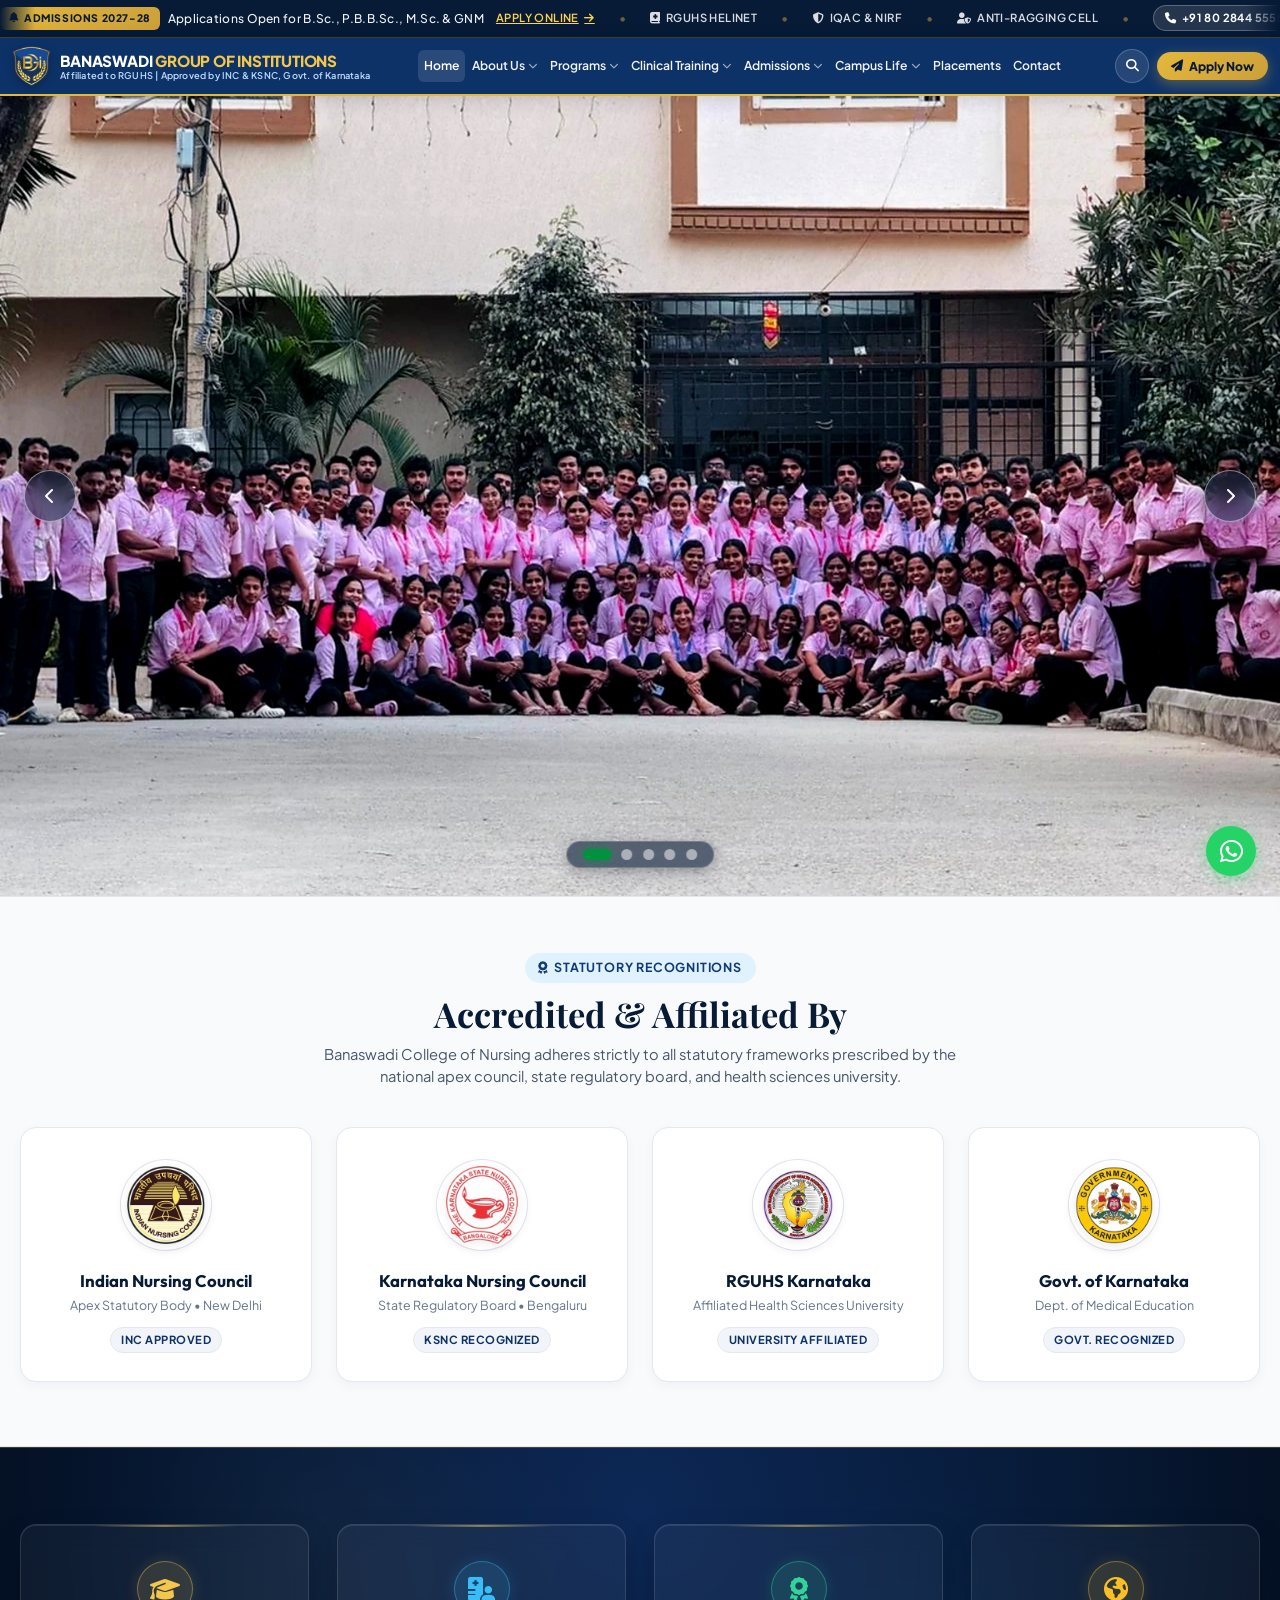
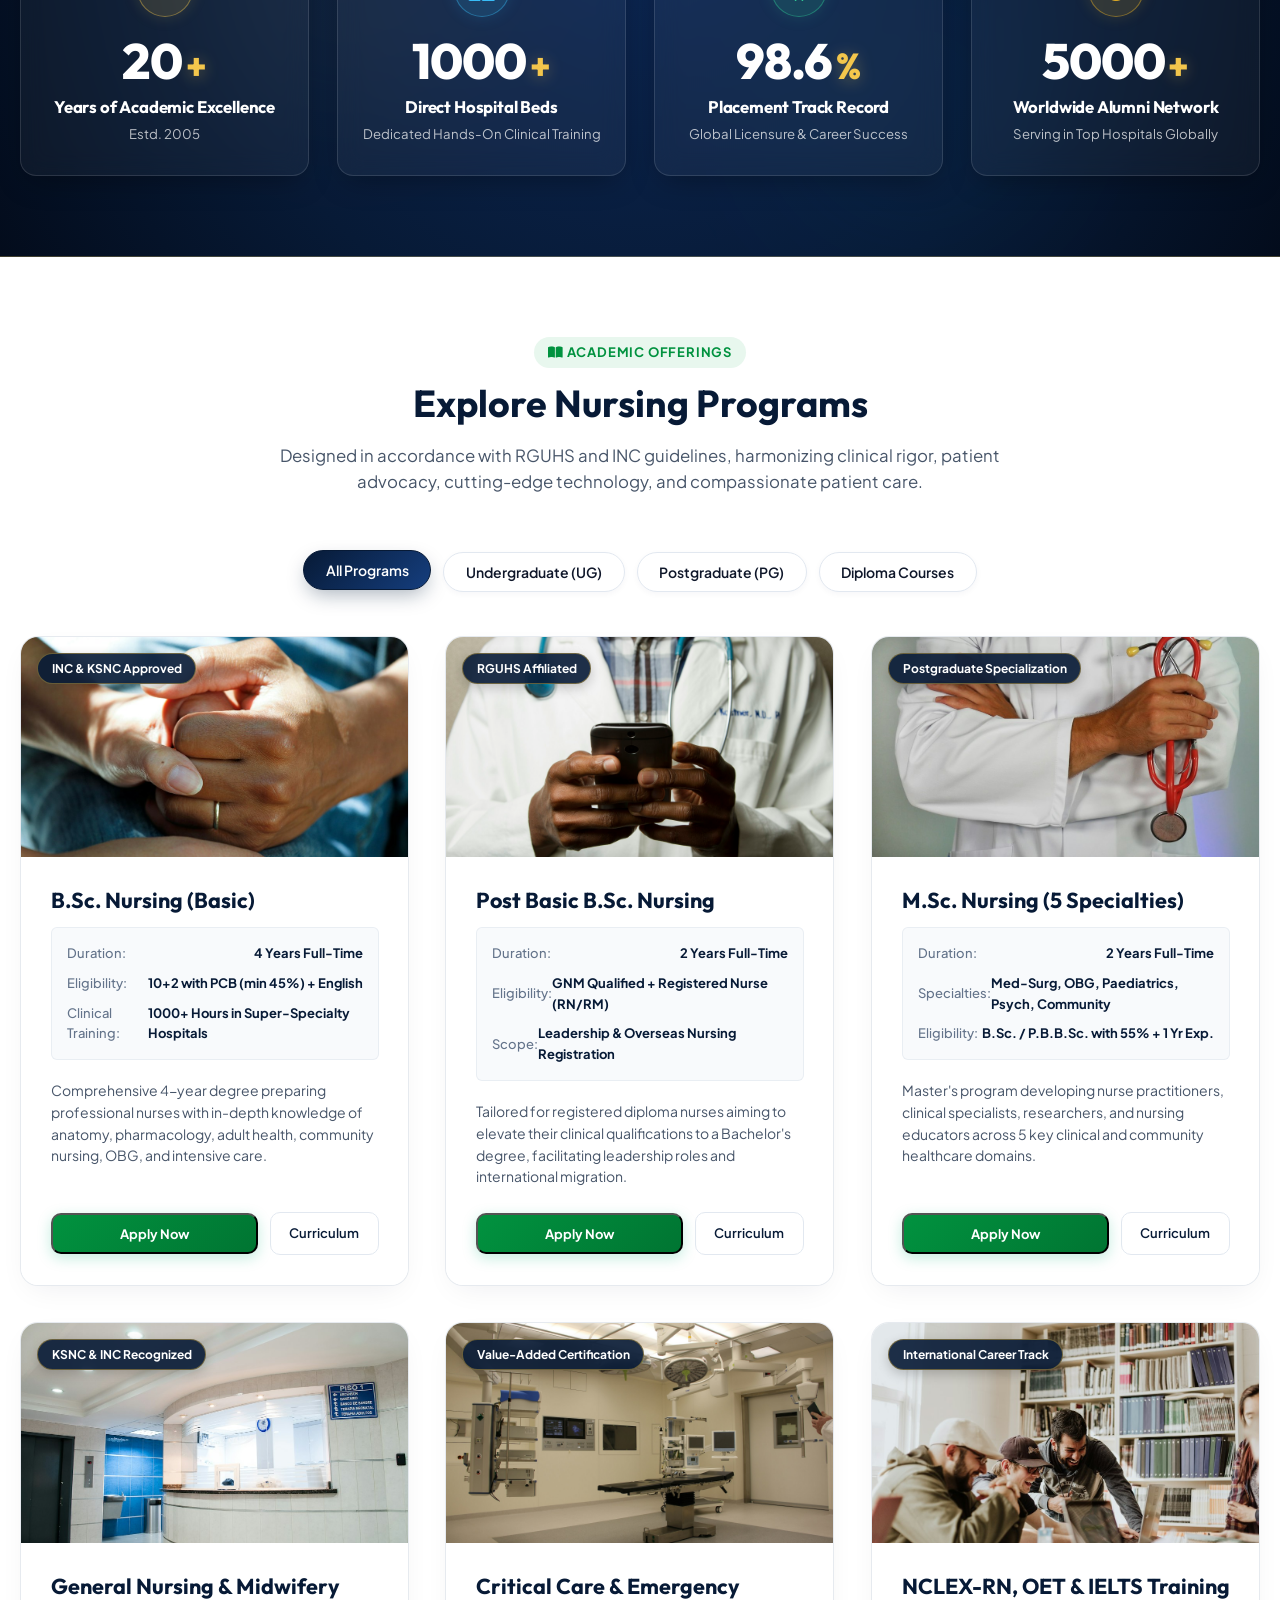
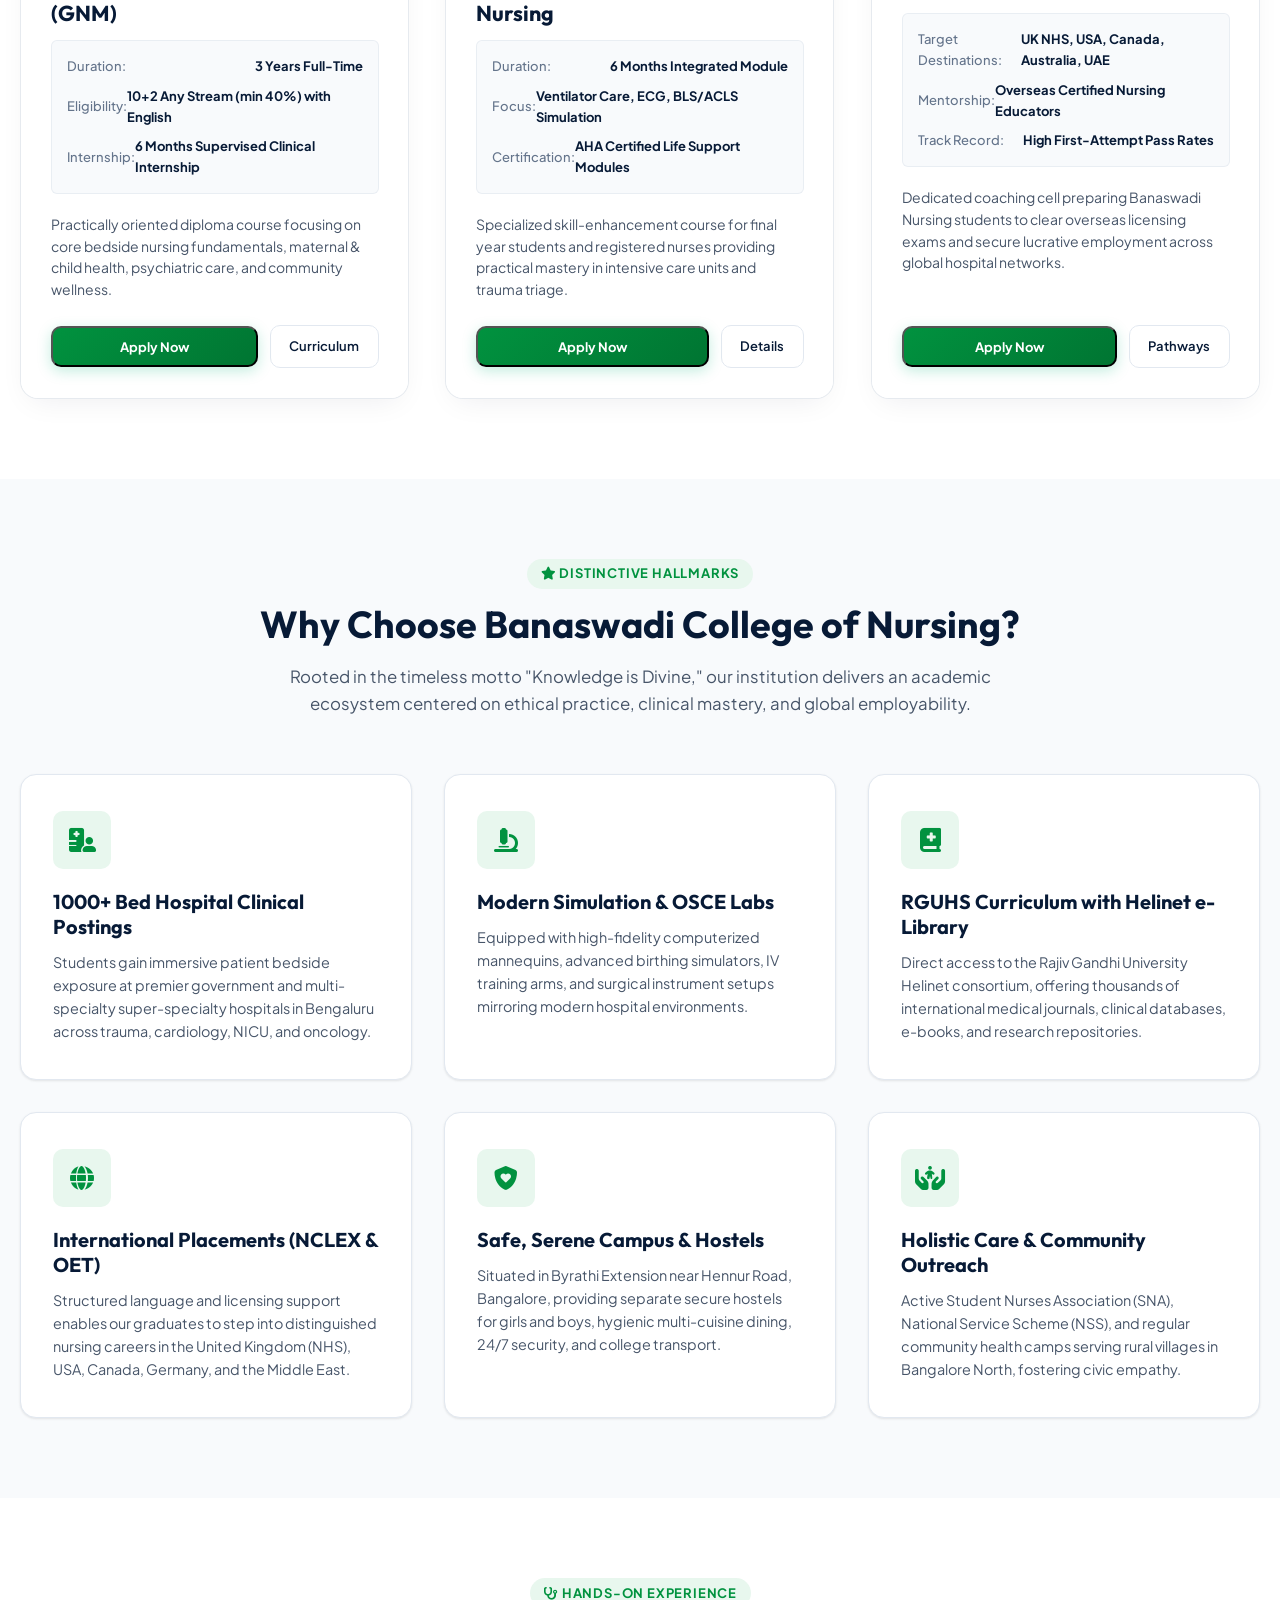
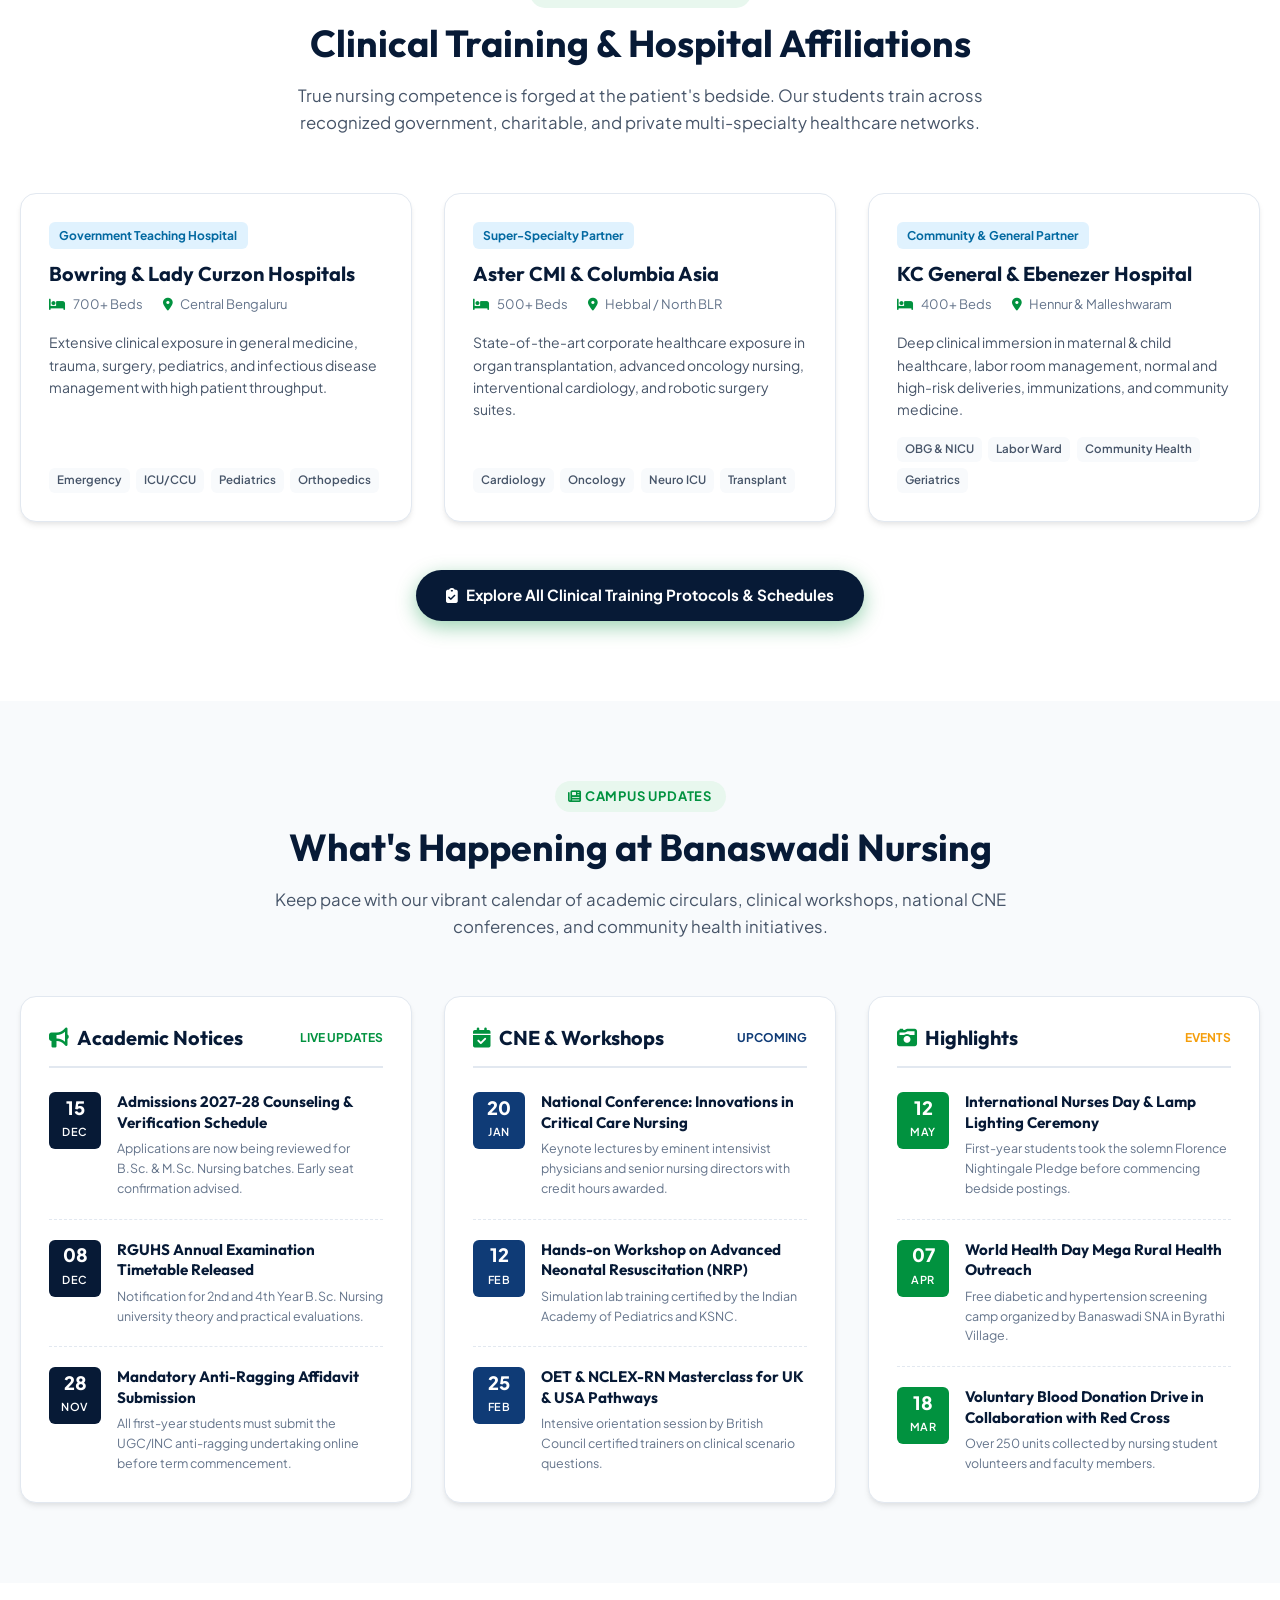
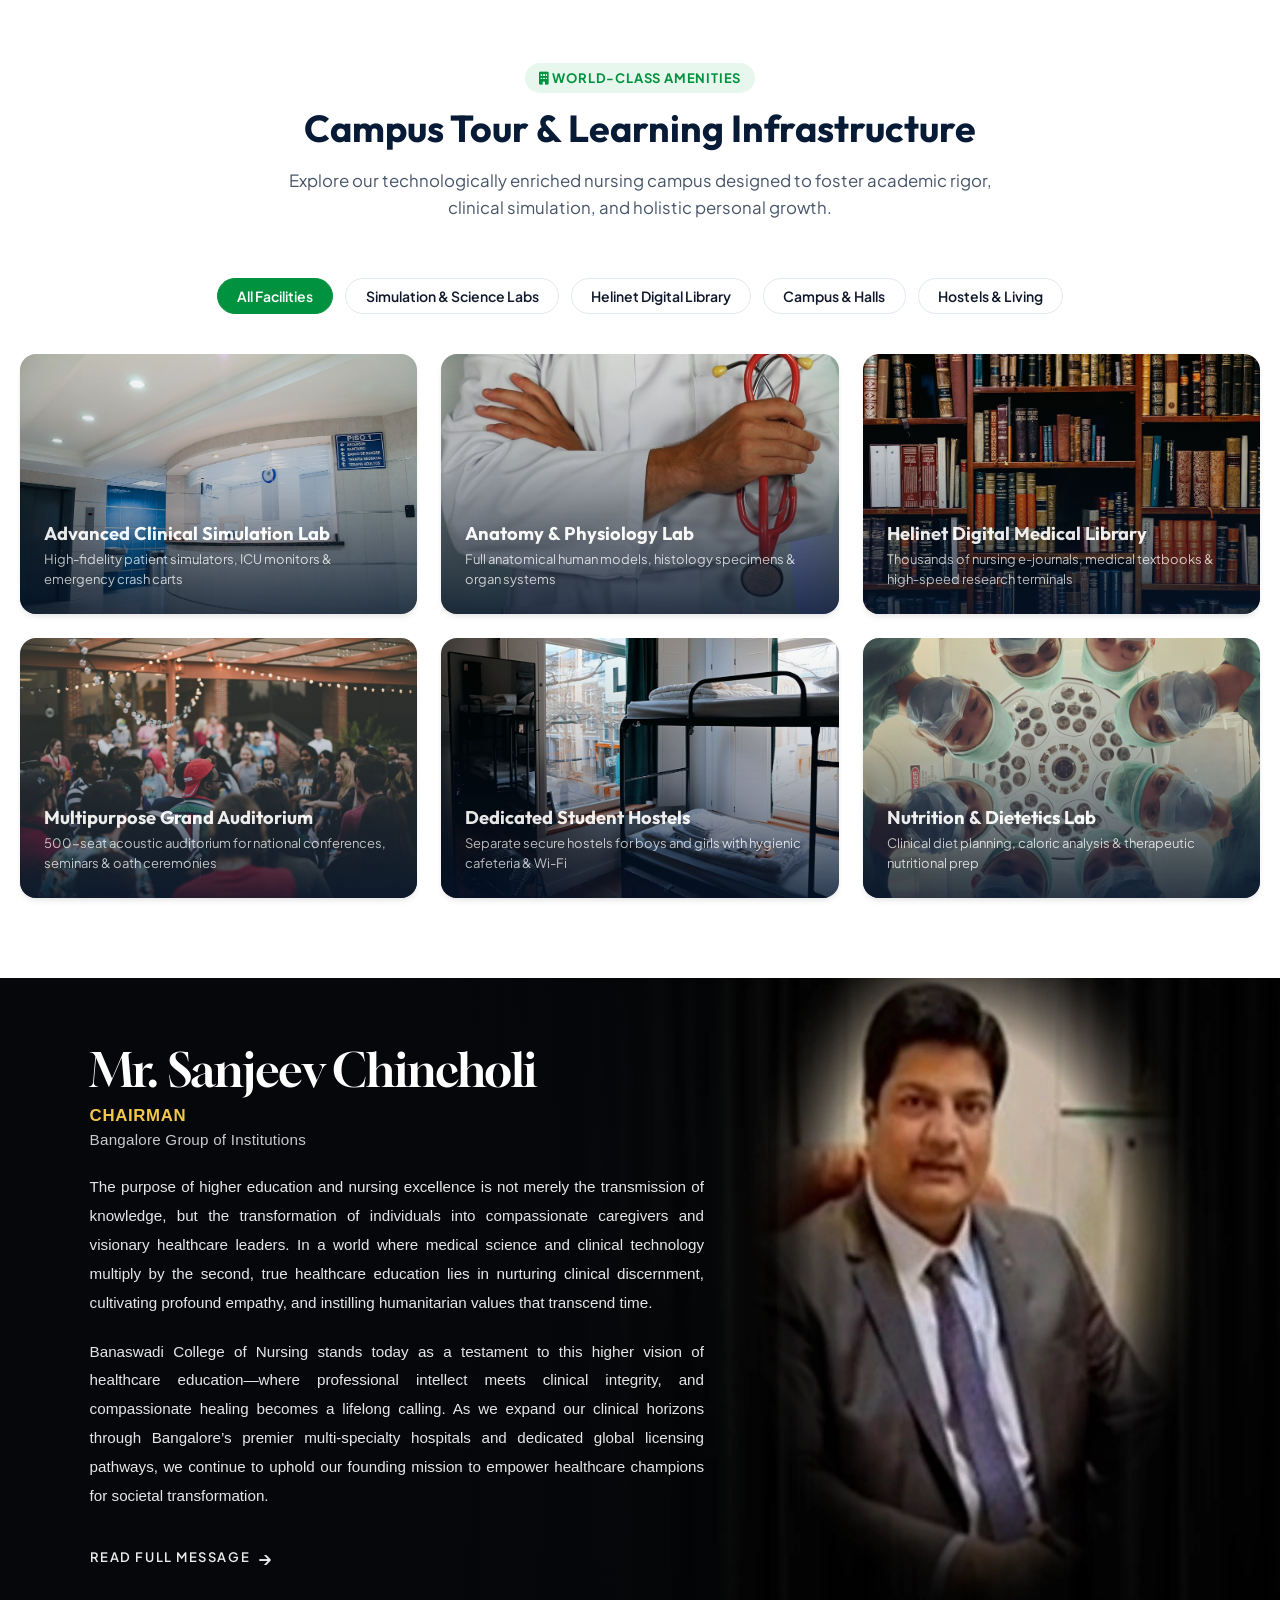
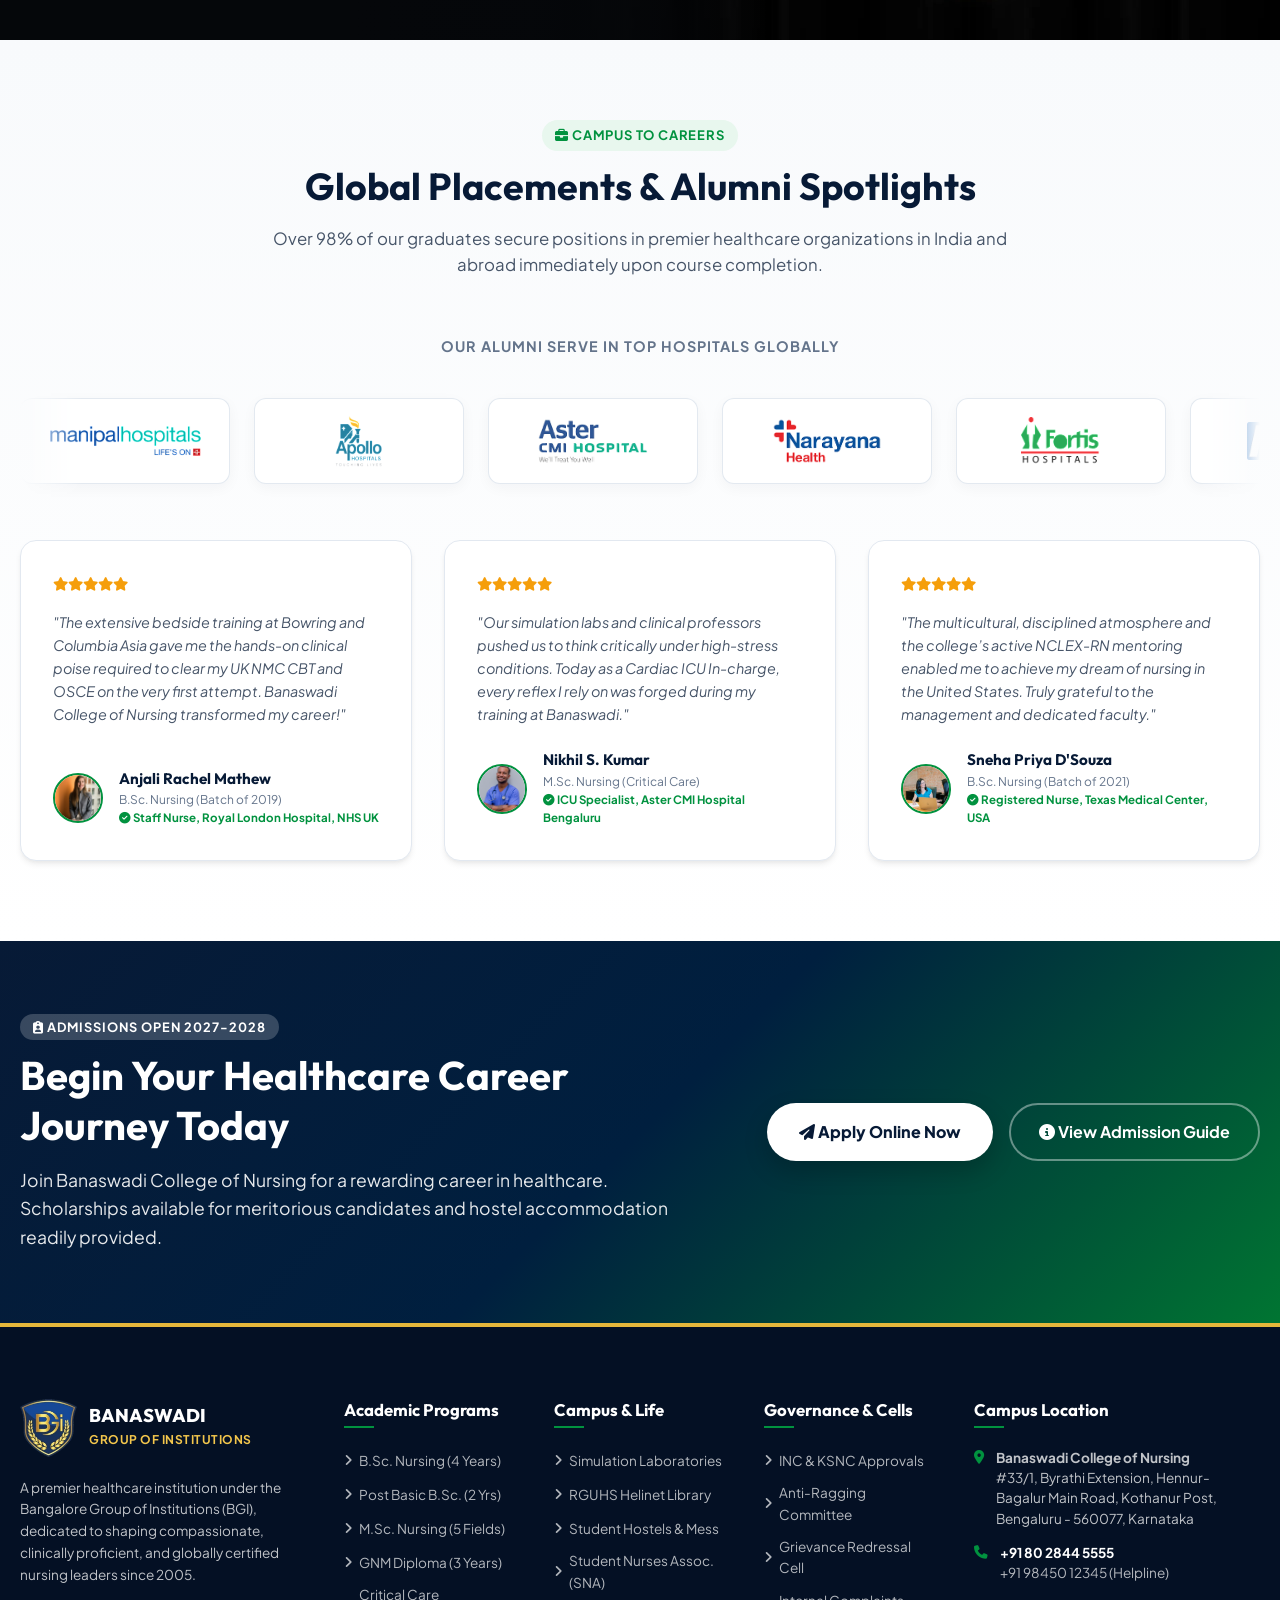
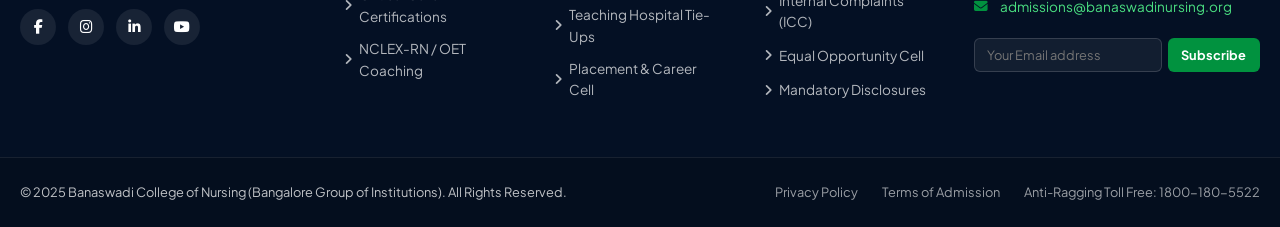
==== commit 8da478d7: "feat(stats): enable sleek scroll-triggered counter motion and interactive card animations" ====
--- a/index.html
+++ b/index.html
@@ -338,65 +338,81 @@
   </section>
 
   <!-- ==========================================================================
-       KEY METRICS & STATISTICS (Clean, Attractive & Motion-Free)
+       KEY METRICS & STATISTICS (Prestigious 4-Pillar Showcase with Motion)
        ========================================================================== -->
   <section class="stats-counter-section" id="stats">
+    <!-- Ambient Golden Shimmer Lights -->
+    <div class="stats-ambient-glow stats-glow-1"></div>
+    <div class="stats-ambient-glow stats-glow-2"></div>
+
     <div class="container">
       <div class="stats-grid">
         <!-- Metric 1: Academic Legacy -->
-        <div class="stat-card">
+        <div class="stat-card" data-tilt>
+          <div class="stat-card-top-line"></div>
           <div class="stat-icon-wrapper theme-gold">
-            <i class="fa-solid fa-graduation-cap"></i>
+            <i class="fa-solid fa-graduation-cap stat-icon"></i>
+            <div class="stat-icon-pulse"></div>
           </div>
           <div class="stat-number-wrap">
-            <span class="stat-number">20</span><span class="stat-suffix">+</span>
+            <span class="stat-number" data-target="20">0</span><span class="stat-suffix">+</span>
           </div>
           <div class="stat-text-block">
             <h4 class="stat-primary-title">Years of Academic Excellence</h4>
             <span class="stat-secondary-desc">Estd. 2005</span>
           </div>
+          <div class="stat-card-glare"></div>
         </div>
 
         <!-- Metric 2: Hospital Beds -->
-        <div class="stat-card">
+        <div class="stat-card" data-tilt>
+          <div class="stat-card-top-line"></div>
           <div class="stat-icon-wrapper theme-cyan">
-            <i class="fa-solid fa-hospital-user"></i>
+            <i class="fa-solid fa-hospital-user stat-icon"></i>
+            <div class="stat-icon-pulse"></div>
           </div>
           <div class="stat-number-wrap">
-            <span class="stat-number">1000</span><span class="stat-suffix">+</span>
+            <span class="stat-number" data-target="1000">0</span><span class="stat-suffix">+</span>
           </div>
           <div class="stat-text-block">
             <h4 class="stat-primary-title">Direct Hospital Beds</h4>
             <span class="stat-secondary-desc">Dedicated Hands-On Clinical Training</span>
           </div>
+          <div class="stat-card-glare"></div>
         </div>
 
         <!-- Metric 3: Placement & Licensing -->
-        <div class="stat-card">
+        <div class="stat-card" data-tilt>
+          <div class="stat-card-top-line"></div>
           <div class="stat-icon-wrapper theme-emerald">
-            <i class="fa-solid fa-award"></i>
+            <i class="fa-solid fa-award stat-icon"></i>
+            <div class="stat-icon-pulse"></div>
           </div>
           <div class="stat-number-wrap">
-            <span class="stat-number">98.6</span><span class="stat-suffix">%</span>
+            <span class="stat-number" data-target="98.6" data-decimal="true">0.0</span><span class="stat-suffix">%</span>
           </div>
           <div class="stat-text-block">
             <h4 class="stat-primary-title">Placement Track Record</h4>
             <span class="stat-secondary-desc">Global Licensure &amp; Career Success</span>
           </div>
+          <div class="stat-card-glare"></div>
         </div>
 
         <!-- Metric 4: Global Alumni Network -->
-        <div class="stat-card">
+        <div class="stat-card" data-tilt>
+          <div class="stat-card-top-line"></div>
           <div class="stat-icon-wrapper theme-amber">
-            <i class="fa-solid fa-earth-americas"></i>
+            <i class="fa-solid fa-earth-americas stat-icon"></i>
+            <div class="stat-icon-pulse"></div>
           </div>
           <div class="stat-number-wrap">
-            <span class="stat-number">5000</span><span class="stat-suffix">+</span>
+            <span class="stat-number" data-target="5000">0</span><span class="stat-suffix">+</span>
           </div>
           <div class="stat-text-block">
             <h4 class="stat-primary-title">Worldwide Alumni Network</h4>
             <span class="stat-secondary-desc">Serving in Top Hospitals Globally</span>
           </div>
+          <div class="stat-card-glare"></div>
         </div>
       </div>
     </div>
--- a/assets/css/style.css
+++ b/assets/css/style.css
@@ -1133,77 +1133,176 @@
 
 
 /* ==========================================================================
-   KEY METRICS & STATISTICS (Clean, Attractive & Motion-Free)
+   KEY METRICS & STATISTICS (Prestigious 4-Pillar Showcase with Motion)
    ========================================================================== */
 .stats-counter-section {
   position: relative;
-  padding: 4.5rem 0;
-  background: #071a36;
+  padding: 4.75rem 0 5rem;
+  background: radial-gradient(circle at 50% 15%, #0d2856 0%, #071a36 60%, #030c1c 100%);
   border-top: 1px solid rgba(243, 198, 76, 0.25);
   border-bottom: 1px solid rgba(243, 198, 76, 0.25);
   color: #ffffff;
+  overflow: hidden;
+  perspective: 1200px;
+}
+
+.stats-ambient-glow {
+  position: absolute;
+  border-radius: 50%;
+  filter: blur(80px);
+  pointer-events: none;
+  opacity: 0.35;
+  animation: statsGlowPulse 8s ease-in-out infinite alternate;
+}
+
+.stats-glow-1 {
+  top: -60px;
+  left: 12%;
+  width: 380px;
+  height: 380px;
+  background: radial-gradient(circle, rgba(243, 198, 76, 0.2), transparent 70%);
+}
+
+.stats-glow-2 {
+  bottom: -60px;
+  right: 12%;
+  width: 420px;
+  height: 420px;
+  background: radial-gradient(circle, rgba(56, 189, 248, 0.16), transparent 70%);
+  animation-delay: -4s;
+}
+
+@keyframes statsGlowPulse {
+  0% { transform: scale(0.92) translate3d(0, 0, 0); opacity: 0.28; }
+  100% { transform: scale(1.12) translate3d(15px, -12px, 0); opacity: 0.48; }
 }
 
 .stats-grid {
   display: grid;
   grid-template-columns: repeat(4, 1fr);
   gap: 1.75rem;
+  position: relative;
+  z-index: 2;
 }
 
 .stat-card {
+  position: relative;
   text-align: center;
   padding: 2.25rem 1.25rem 2rem;
-  background: rgba(255, 255, 255, 0.04);
+  background: rgba(255, 255, 255, 0.045);
   border: 1px solid rgba(255, 255, 255, 0.12);
   border-radius: 16px;
-  backdrop-filter: blur(10px);
-  box-shadow: 0 8px 24px -6px rgba(0, 0, 0, 0.25);
+  backdrop-filter: blur(12px);
+  box-shadow: 0 10px 30px -8px rgba(0, 0, 0, 0.35), inset 0 1px 0 rgba(255, 255, 255, 0.1);
   display: flex;
   flex-direction: column;
   align-items: center;
-  transition: transform 0.22s ease, border-color 0.22s ease, box-shadow 0.22s ease;
+  transform-style: preserve-3d;
+  overflow: hidden;
+  opacity: 0;
+  transform: translateY(28px) scale(0.97);
+  transition: opacity 0.65s cubic-bezier(0.16, 1, 0.3, 1),
+              transform 0.65s cubic-bezier(0.16, 1, 0.3, 1),
+              border-color 0.3s ease,
+              box-shadow 0.3s ease,
+              background 0.3s ease;
+}
+
+.stat-card.stat-revealed {
+  opacity: 1;
+  transform: translateY(0) scale(1);
 }
 
 .stat-card:hover {
-  transform: translateY(-4px);
-  border-color: rgba(243, 198, 76, 0.5);
-  box-shadow: 0 14px 28px -6px rgba(0, 0, 0, 0.35);
-  background: rgba(255, 255, 255, 0.06);
+  transform: translateY(-8px) scale3d(1.02, 1.02, 1.02);
+  border-color: rgba(243, 198, 76, 0.65);
+  background: rgba(255, 255, 255, 0.075);
+  box-shadow: 0 20px 42px -10px rgba(0, 0, 0, 0.5), 0 0 24px rgba(243, 198, 76, 0.2), inset 0 1px 0 rgba(255, 255, 255, 0.25);
+}
+
+.stat-card-top-line {
+  position: absolute;
+  top: 0;
+  left: 25%;
+  right: 25%;
+  height: 2px;
+  background: linear-gradient(90deg, transparent, #f3c64c, transparent);
+  opacity: 0.5;
+  transition: all 0.4s ease;
+}
+
+.stat-card:hover .stat-card-top-line {
+  left: 6%;
+  right: 6%;
+  opacity: 1;
+  box-shadow: 0 0 12px #f3c64c;
 }
 
 .stat-icon-wrapper {
-  width: 54px;
-  height: 54px;
+  position: relative;
+  width: 56px;
+  height: 56px;
   border-radius: 50%;
   display: flex;
   align-items: center;
   justify-content: center;
-  font-size: 1.45rem;
+  font-size: 1.5rem;
   margin-bottom: 1.15rem;
+  transition: transform 0.4s cubic-bezier(0.34, 1.56, 0.64, 1), box-shadow 0.4s ease;
+}
+
+.stat-card:hover .stat-icon-wrapper {
+  transform: scale(1.12);
 }
 
 .stat-icon-wrapper.theme-gold {
-  background: rgba(243, 198, 76, 0.12);
-  border: 1px solid rgba(243, 198, 76, 0.35);
+  background: rgba(243, 198, 76, 0.14);
+  border: 1px solid rgba(243, 198, 76, 0.4);
   color: #f3c64c;
+  box-shadow: 0 0 16px rgba(243, 198, 76, 0.15);
 }
 
 .stat-icon-wrapper.theme-cyan {
-  background: rgba(56, 189, 248, 0.12);
-  border: 1px solid rgba(56, 189, 248, 0.35);
+  background: rgba(56, 189, 248, 0.14);
+  border: 1px solid rgba(56, 189, 248, 0.4);
   color: #38bdf8;
+  box-shadow: 0 0 16px rgba(56, 189, 248, 0.15);
 }
 
 .stat-icon-wrapper.theme-emerald {
-  background: rgba(52, 211, 153, 0.12);
-  border: 1px solid rgba(52, 211, 153, 0.35);
+  background: rgba(52, 211, 153, 0.14);
+  border: 1px solid rgba(52, 211, 153, 0.4);
   color: #34d399;
+  box-shadow: 0 0 16px rgba(52, 211, 153, 0.15);
 }
 
 .stat-icon-wrapper.theme-amber {
-  background: rgba(251, 191, 36, 0.12);
-  border: 1px solid rgba(251, 191, 36, 0.35);
+  background: rgba(251, 191, 36, 0.14);
+  border: 1px solid rgba(251, 191, 36, 0.4);
   color: #fbbf24;
+  box-shadow: 0 0 16px rgba(251, 191, 36, 0.15);
+}
+
+.stat-icon {
+  z-index: 2;
+}
+
+.stat-icon-pulse {
+  position: absolute;
+  inset: -4px;
+  border-radius: 50%;
+  border: 1px solid currentColor;
+  opacity: 0;
+  transition: all 0.3s ease;
+}
+
+.stat-card:hover .stat-icon-pulse {
+  animation: statIconRipple 1.6s ease-out infinite;
+}
+
+@keyframes statIconRipple {
+  0% { transform: scale(1); opacity: 0.7; }
+  100% { transform: scale(1.45); opacity: 0; }
 }
 
 .stat-number-wrap {
@@ -1214,12 +1313,13 @@
 }
 
 .stat-number {
-  font-size: 3rem;
+  font-size: 3.1rem;
   font-weight: 800;
   font-family: 'Outfit', sans-serif;
   color: #ffffff;
   line-height: 1;
   letter-spacing: -0.02em;
+  transition: transform 0.2s ease;
 }
 
 .stat-suffix {
@@ -1228,7 +1328,14 @@
   font-family: 'Outfit', sans-serif;
   color: #f3c64c;
   line-height: 1;
-  margin-left: 2px;
+  margin-left: 3px;
+  filter: drop-shadow(0 2px 8px rgba(243, 198, 76, 0.35));
+  transition: transform 0.35s cubic-bezier(0.34, 1.56, 0.64, 1);
+  display: inline-block;
+}
+
+.stat-card:hover .stat-suffix {
+  transform: scale(1.15) rotate(4deg);
 }
 
 .stat-text-block {
@@ -1254,6 +1361,30 @@
   color: rgba(255, 255, 255, 0.72);
   line-height: 1.4;
   margin: 0;
+}
+
+.stat-card-glare {
+  position: absolute;
+  inset: 0;
+  pointer-events: none;
+  background: radial-gradient(circle at var(--mouse-x, 50%) var(--mouse-y, 50%), rgba(255, 255, 255, 0.12) 0%, transparent 60%);
+  opacity: 0;
+  transition: opacity 0.25s ease;
+}
+
+.stat-card:hover .stat-card-glare {
+  opacity: 1;
+}
+
+@media (prefers-reduced-motion: reduce) {
+  .stat-card {
+    opacity: 1 !important;
+    transform: none !important;
+    transition: none !important;
+  }
+  .stats-ambient-glow {
+    animation: none !important;
+  }
 }
 
 @media (max-width: 991px) {
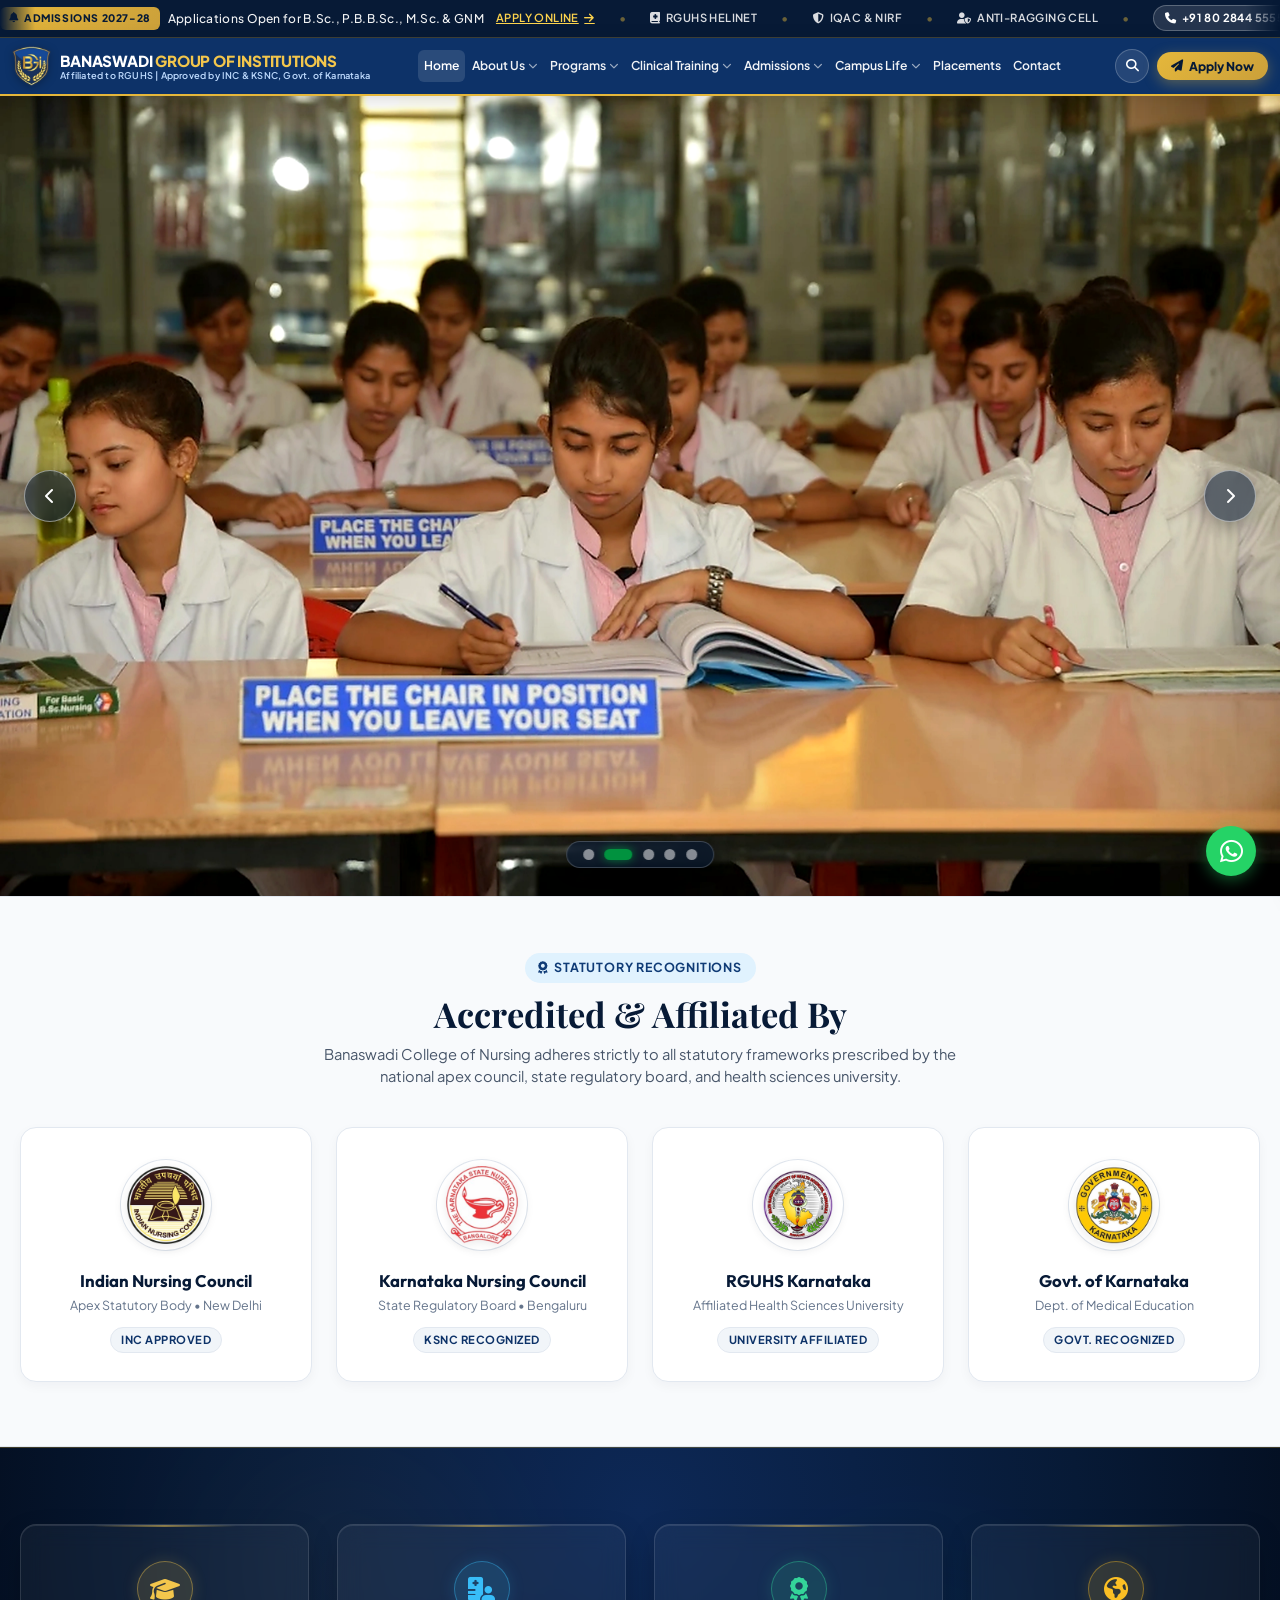
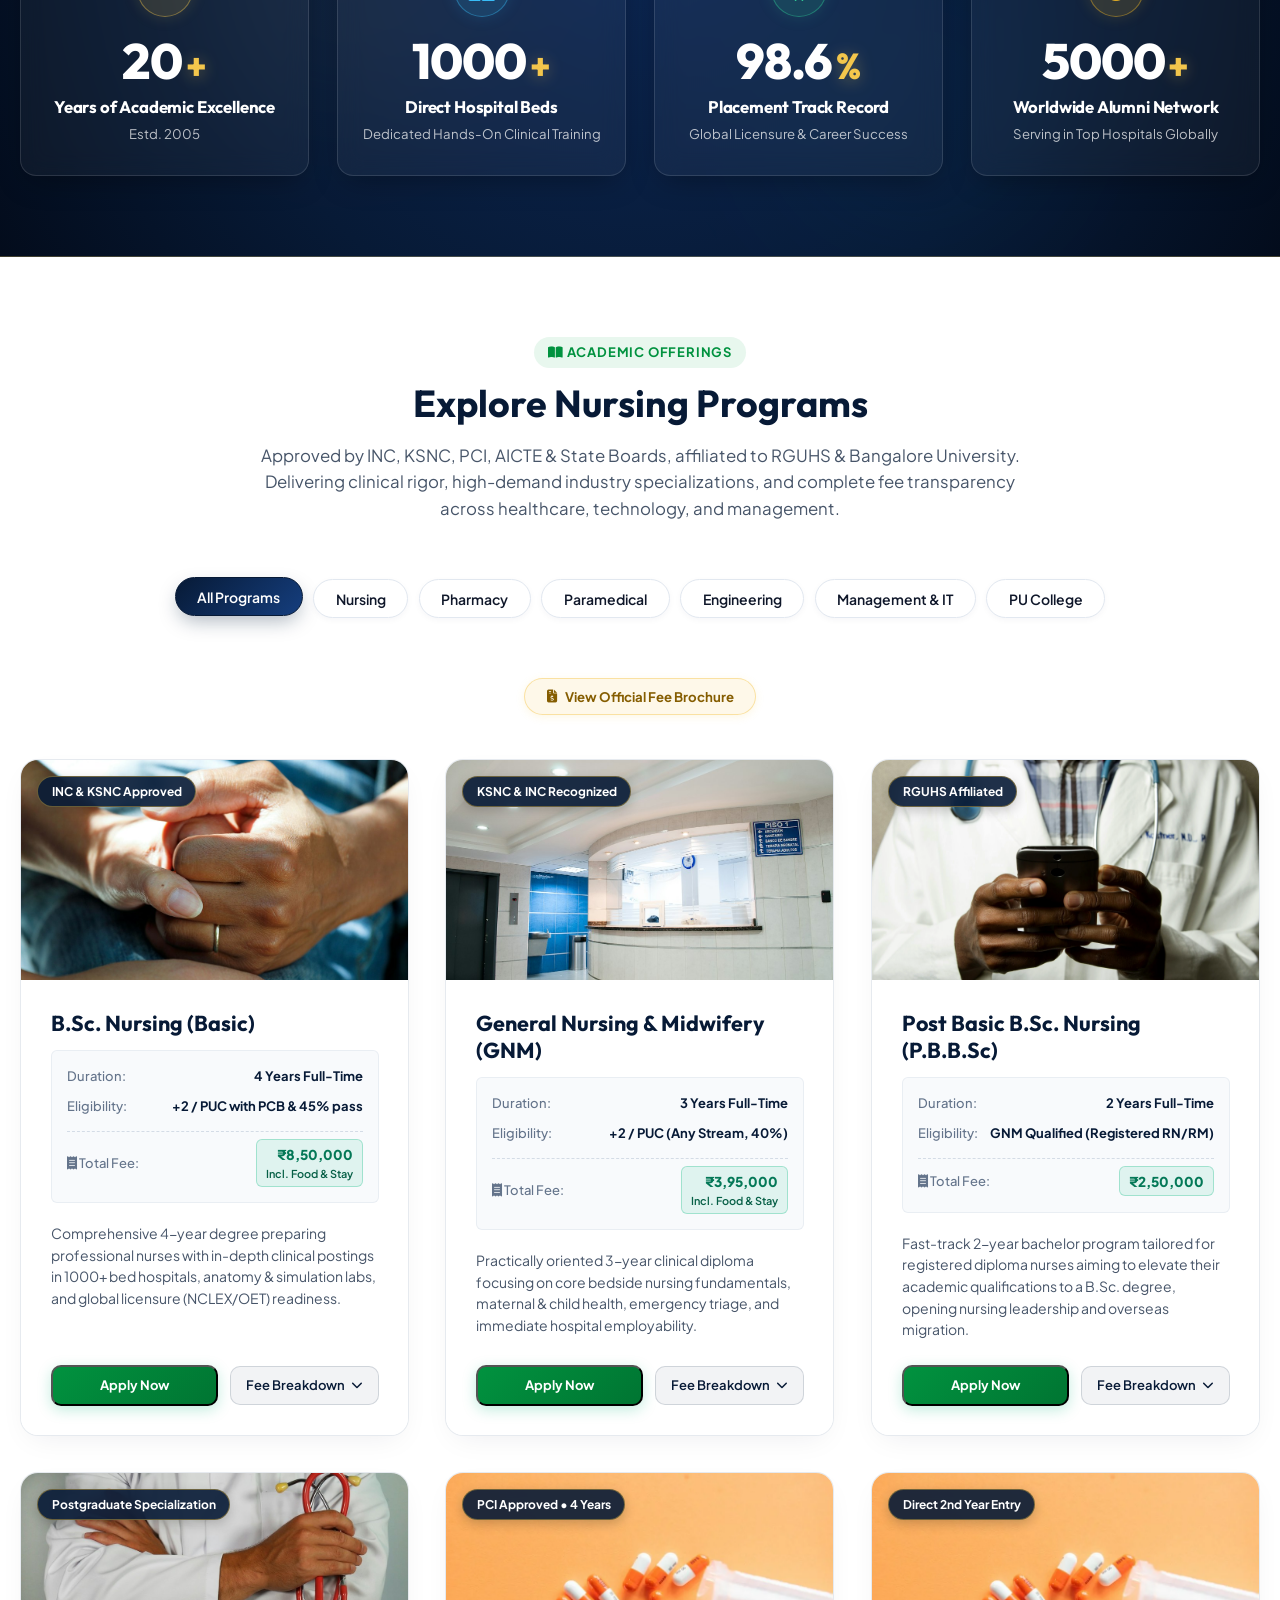
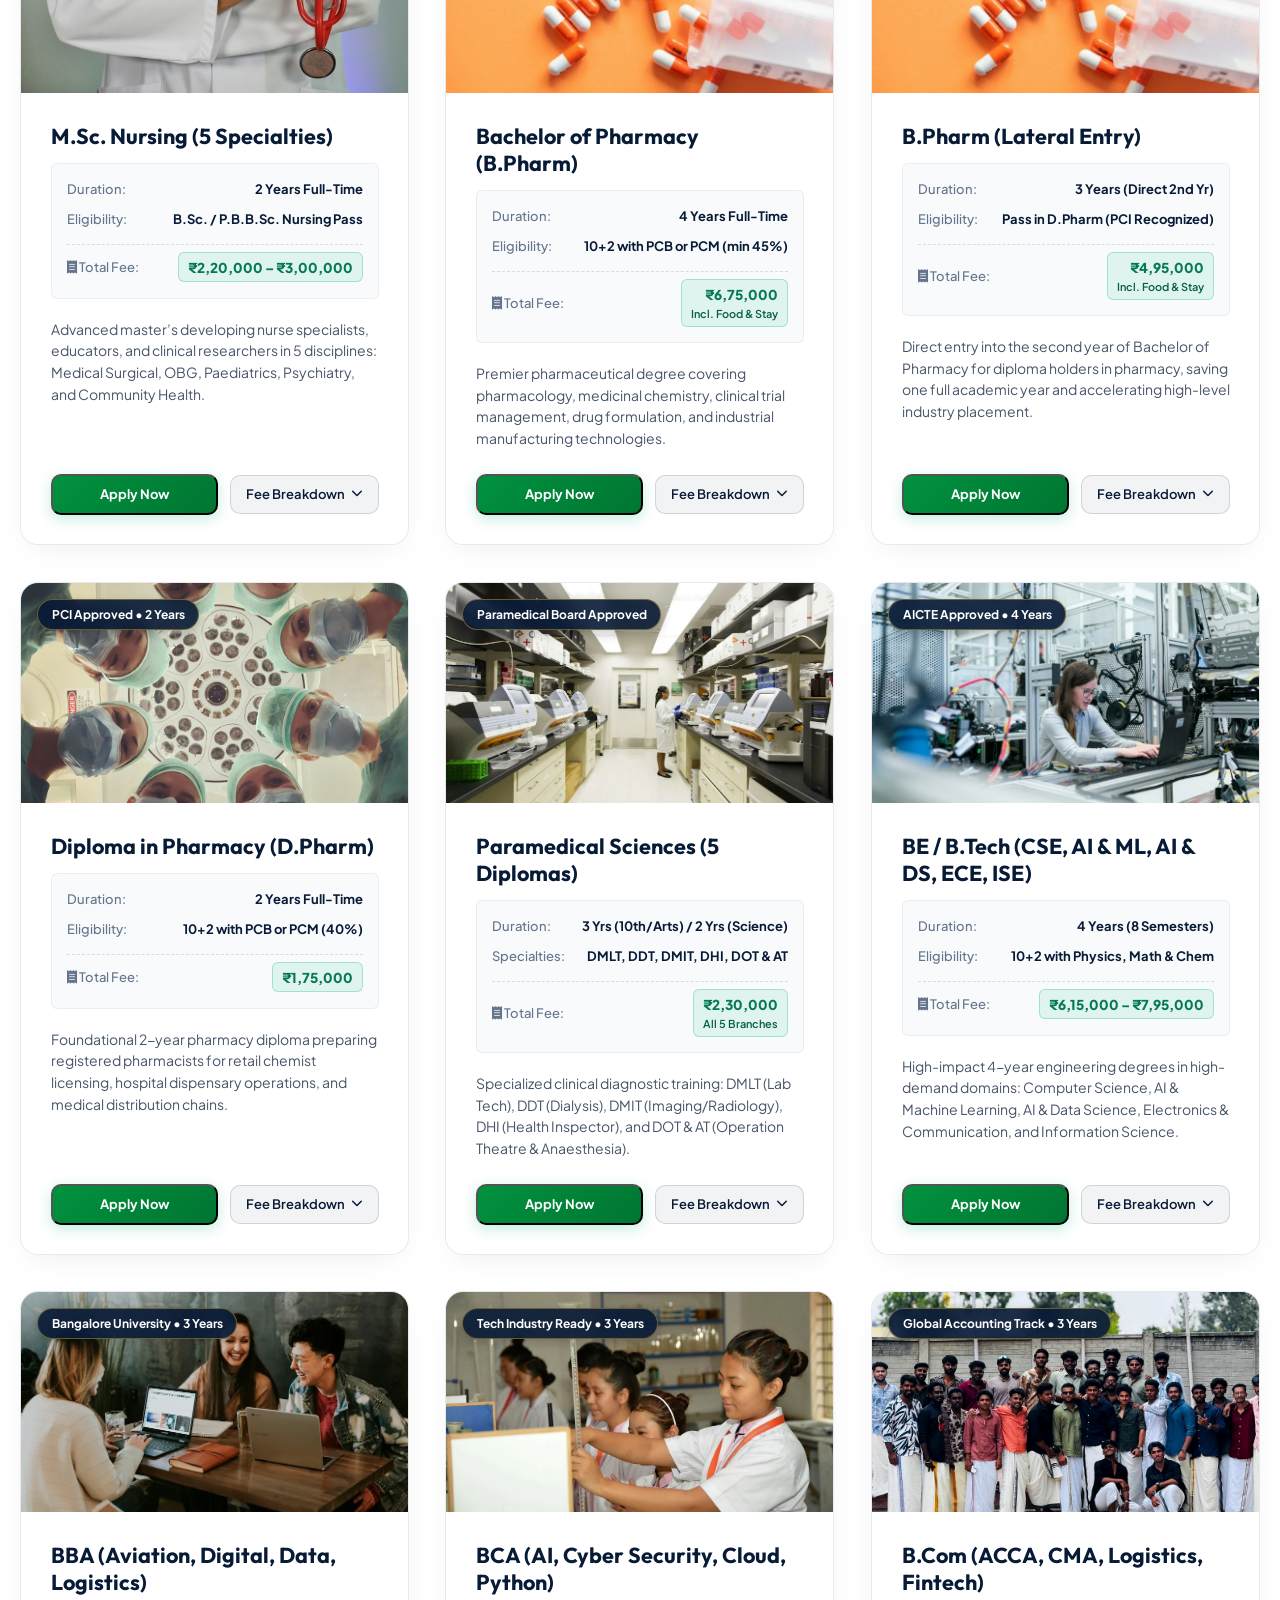
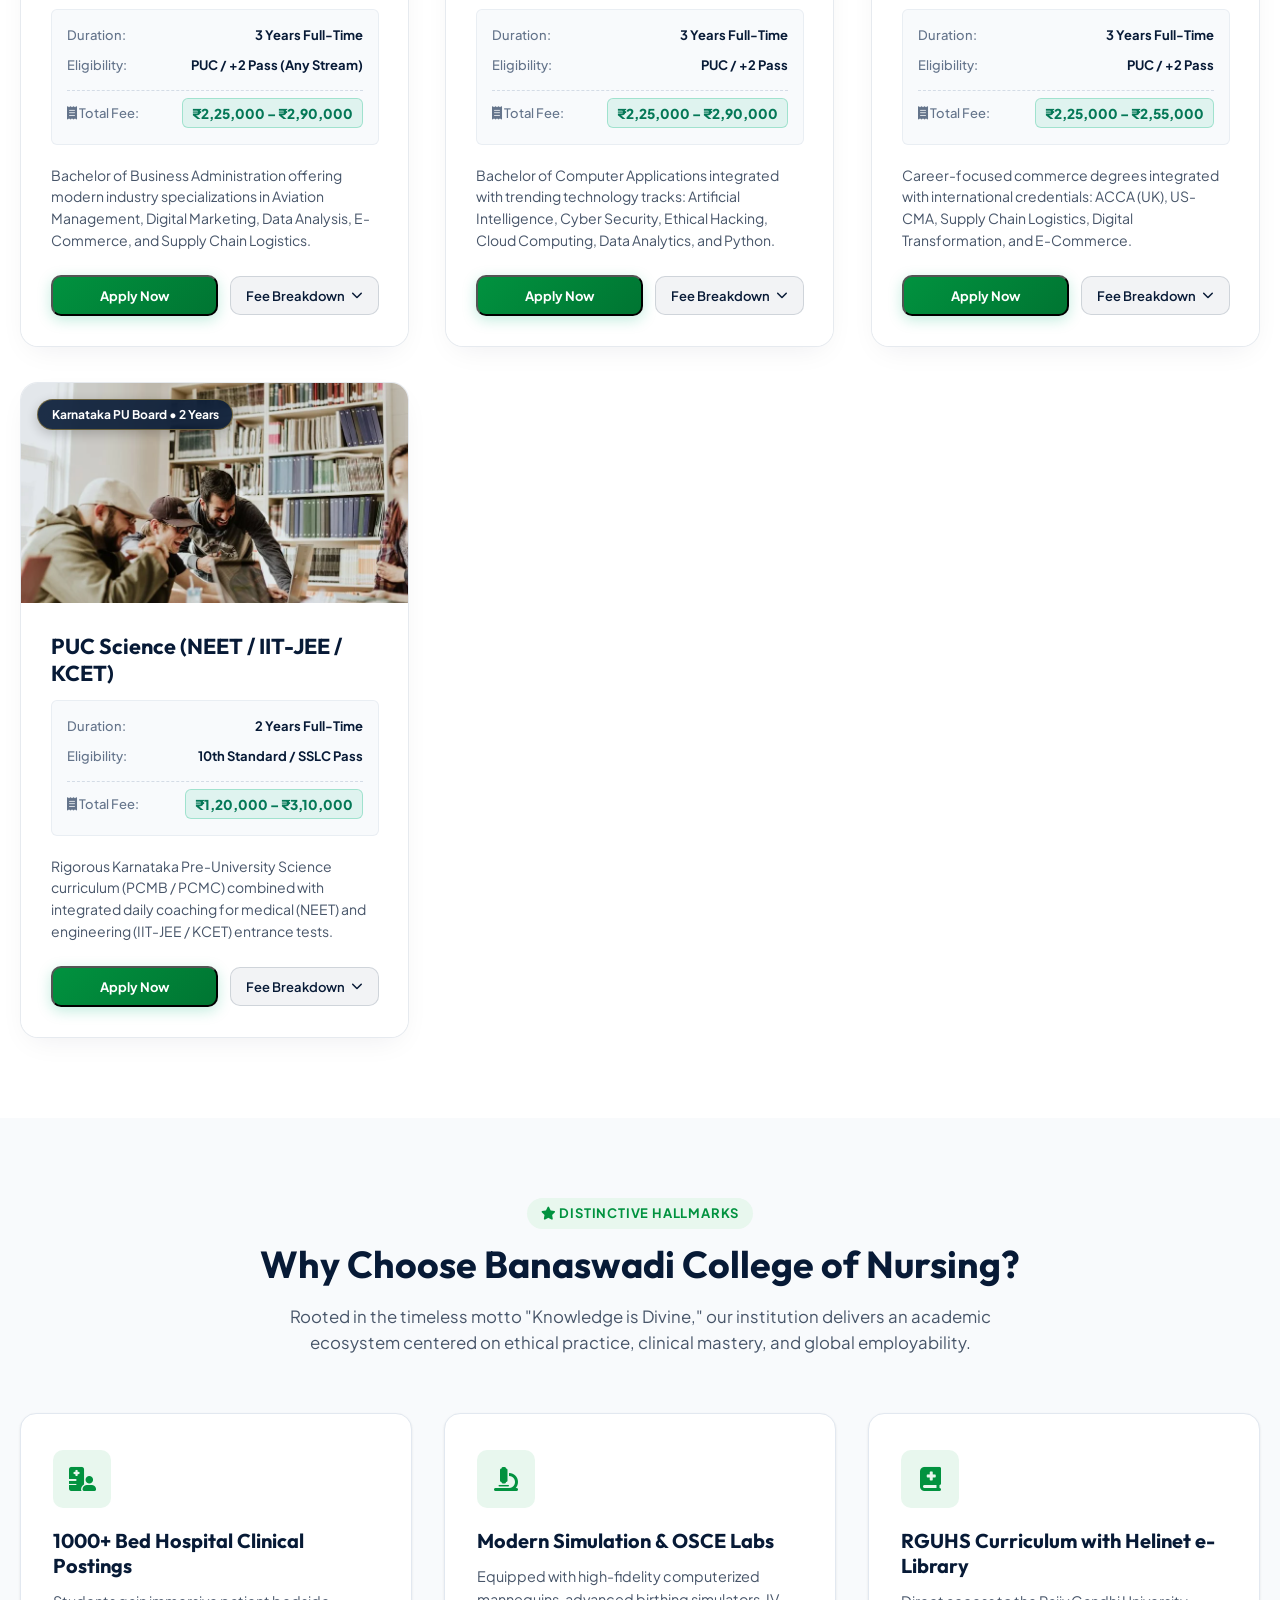
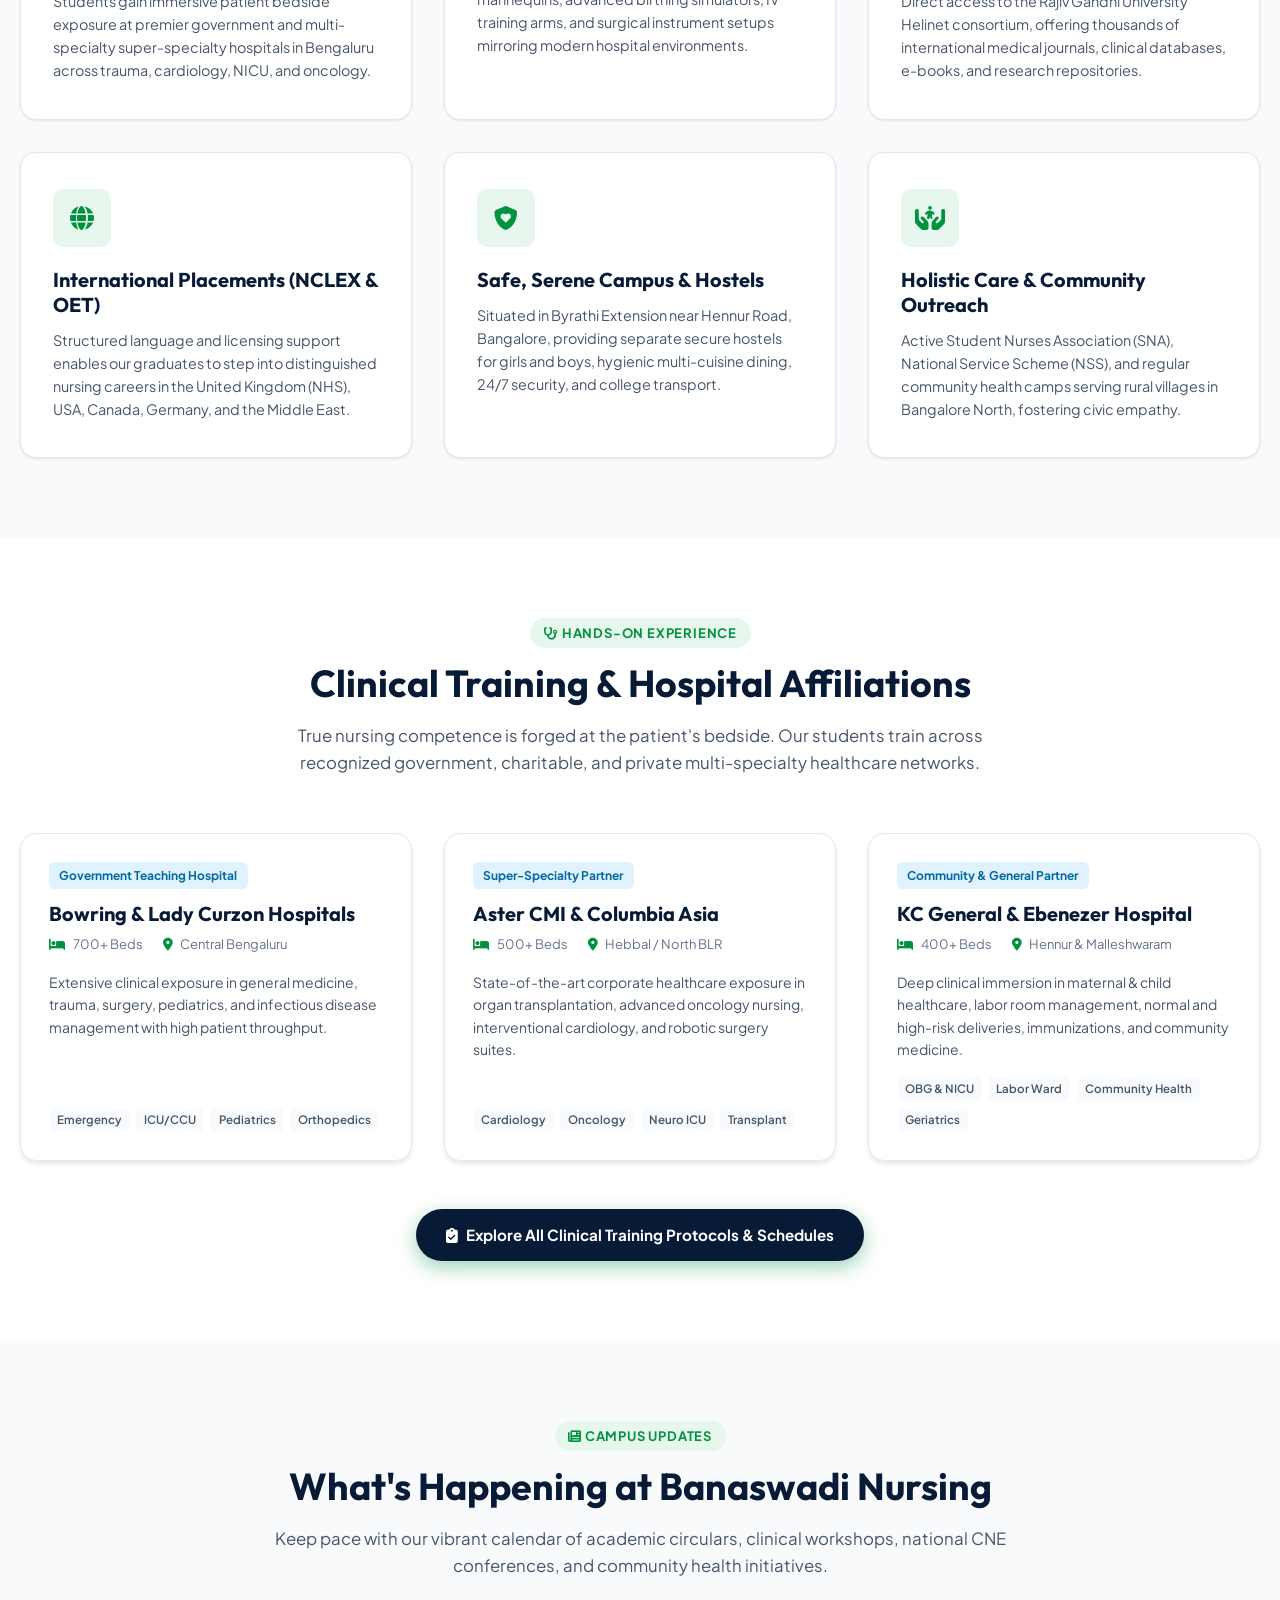
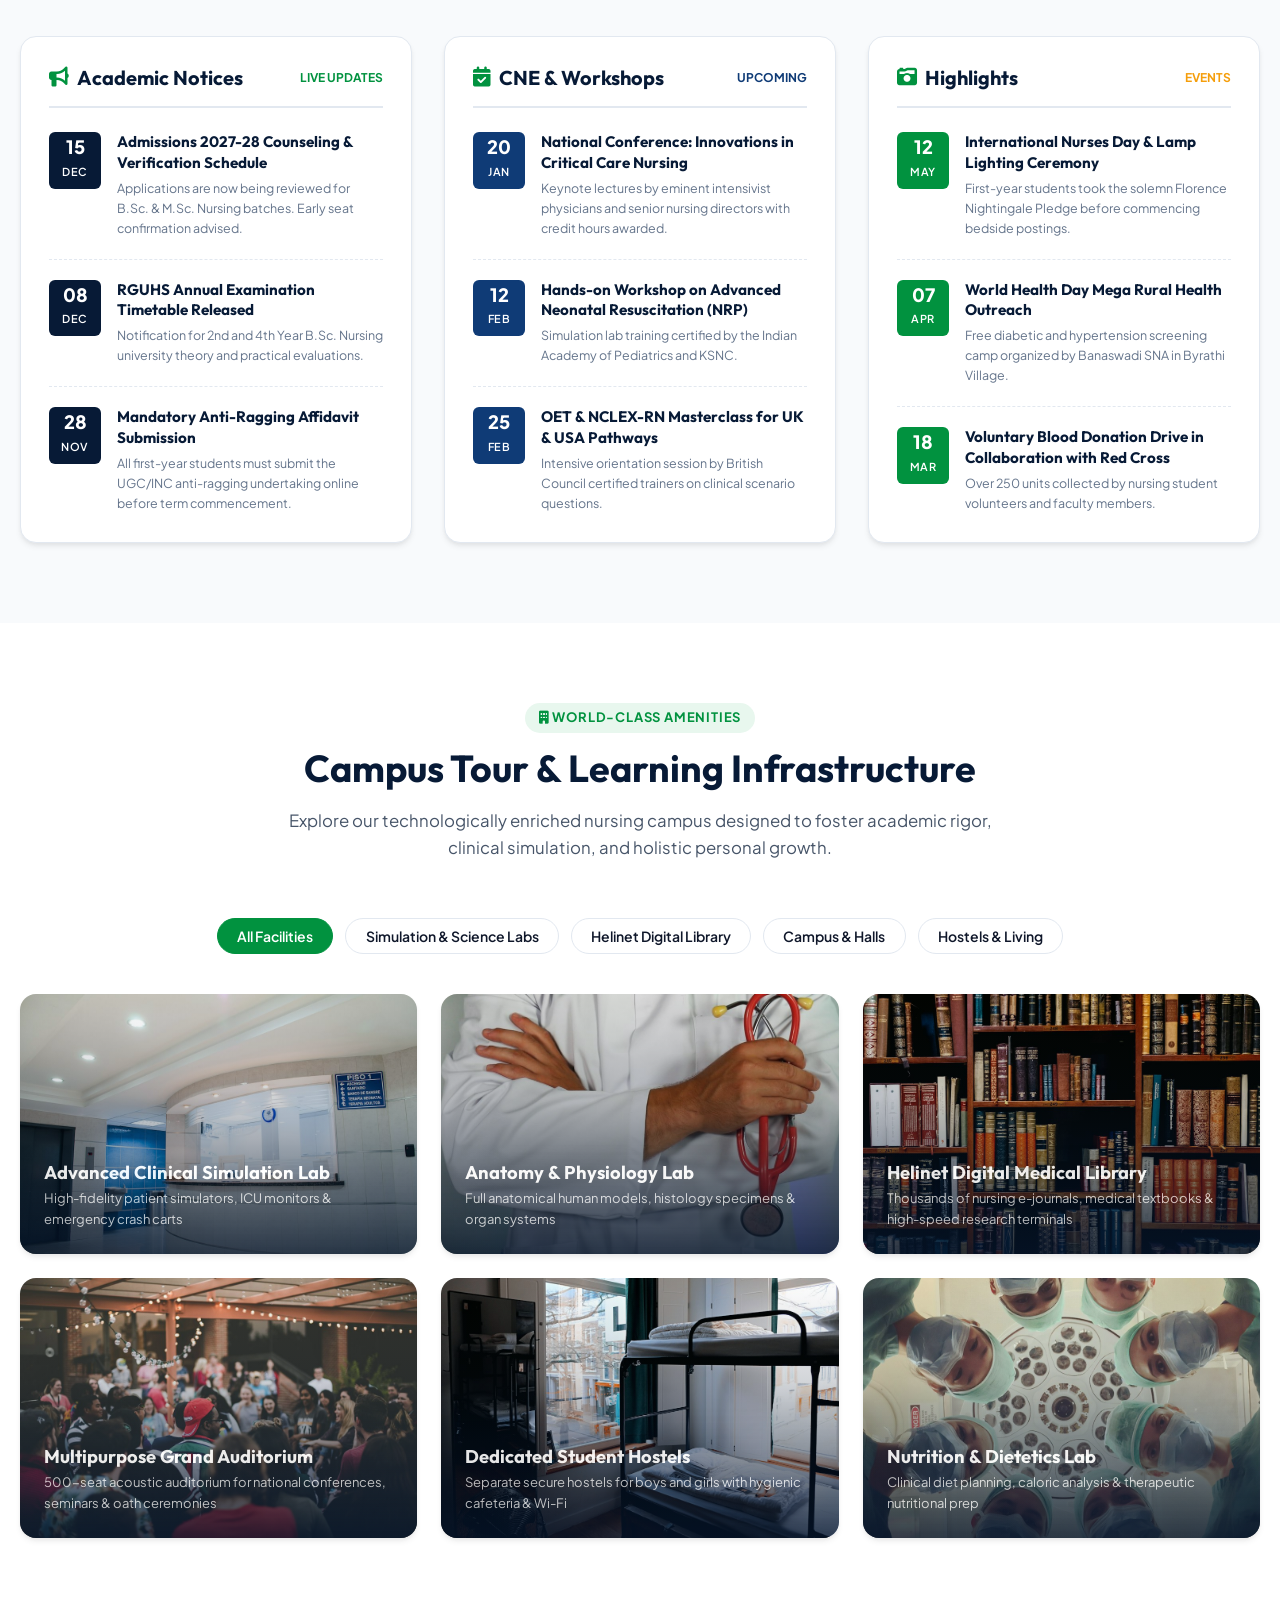
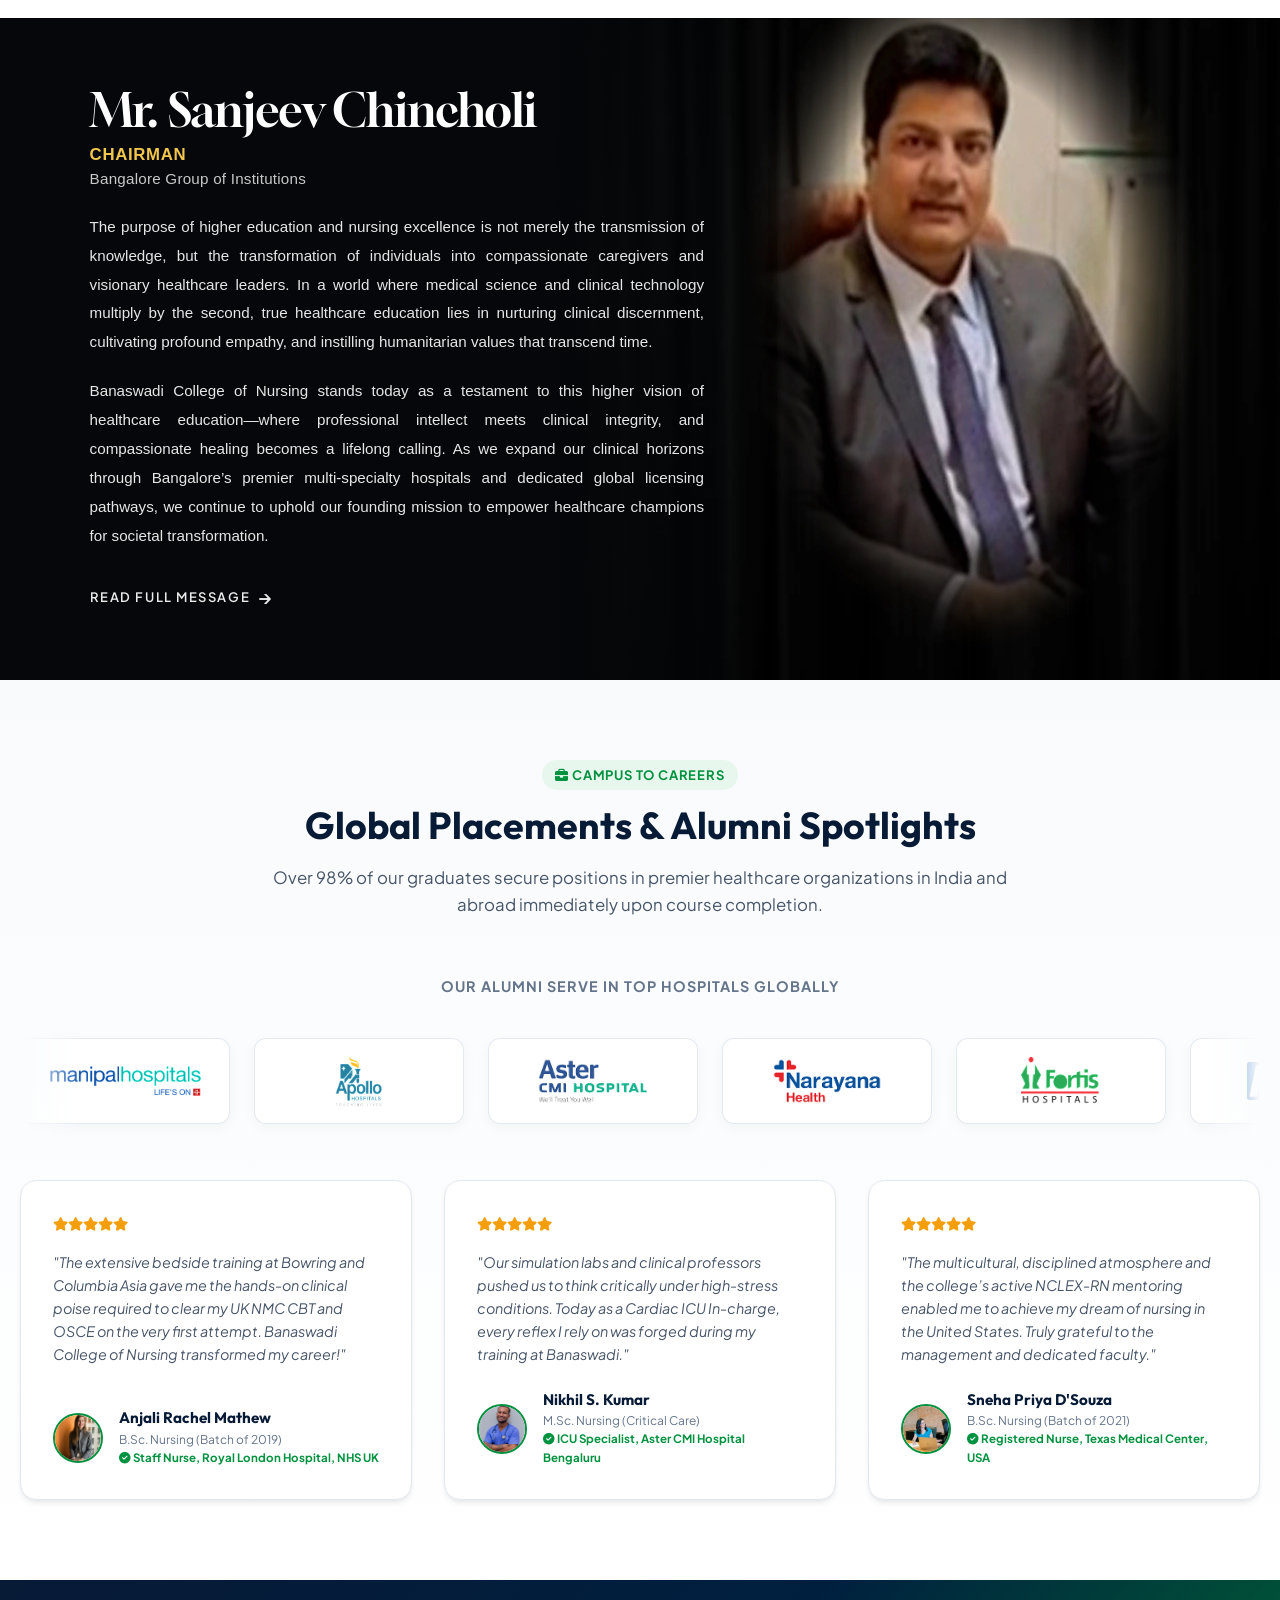
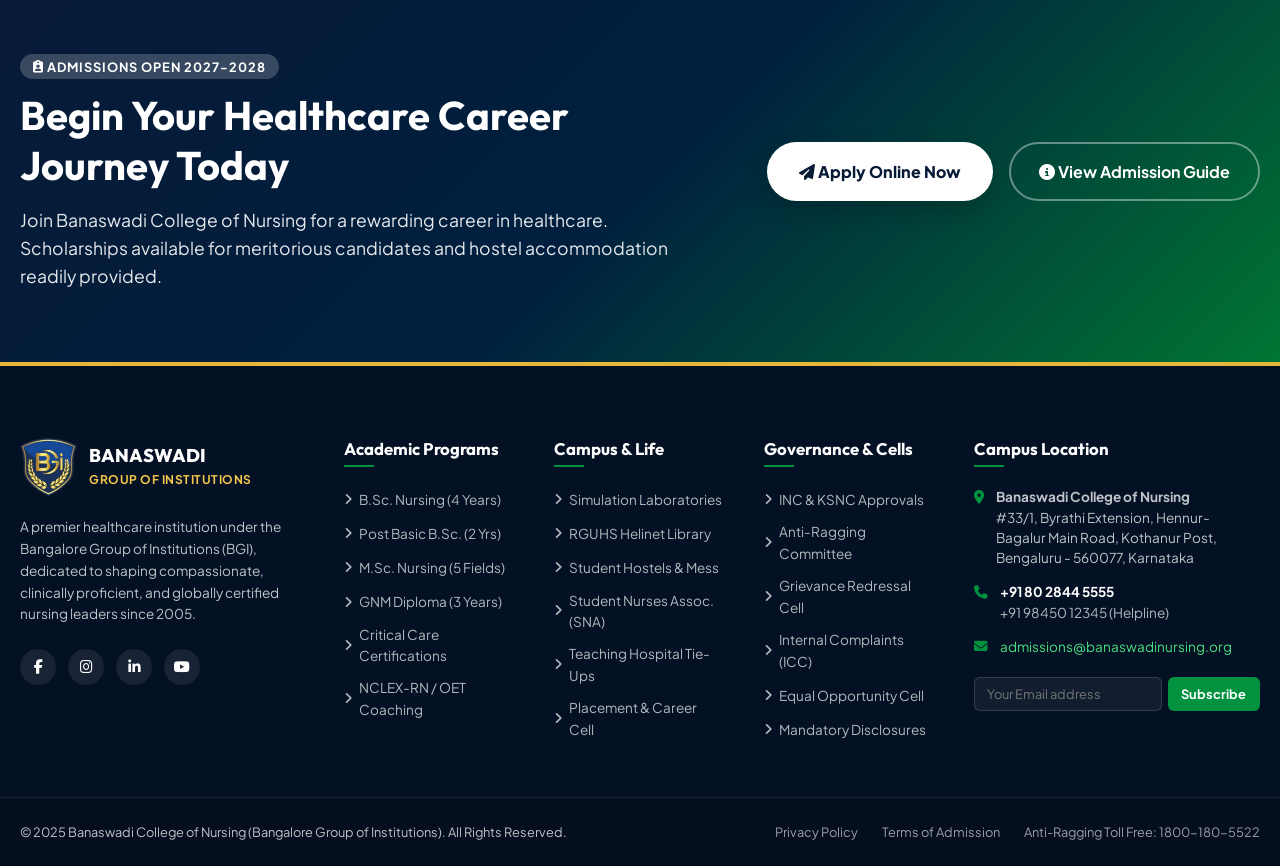
==== commit 6754f925: "feat(programs): add all brochure courses with interactive fee breakdown drawers and master fee sched" ====
--- a/index.html
+++ b/index.html
@@ -427,22 +427,30 @@
         <span class="section-tag"><i class="fa-solid fa-book-open"></i> Academic Offerings</span>
         <h2 class="section-title">Explore Nursing Programs</h2>
         <p class="section-subtitle">
-          Designed in accordance with RGUHS and INC guidelines, harmonizing clinical rigor, patient advocacy, cutting-edge technology, and compassionate patient care.
+          Approved by INC, KSNC, PCI, AICTE &amp; State Boards, affiliated to RGUHS &amp; Bangalore University. Delivering clinical rigor, high-demand industry specializations, and complete fee transparency across healthcare, technology, and management.
         </p>
       </div>
 
-      <!-- Category Filter Tabs -->
-      <div class="programs-filter-tabs">
-        <button class="filter-btn active" data-filter="all">All Programs</button>
-        <button class="filter-btn" data-filter="ug">Undergraduate (UG)</button>
-        <button class="filter-btn" data-filter="pg">Postgraduate (PG)</button>
-        <button class="filter-btn" data-filter="diploma">Diploma Courses</button>
+      <!-- Category Filter Tabs & Master Fee Schedule CTA -->
+      <div class="programs-filter-wrapper">
+        <div class="programs-filter-tabs">
+          <button class="filter-btn active" data-filter="all">All Programs</button>
+          <button class="filter-btn" data-filter="nursing">Nursing</button>
+          <button class="filter-btn" data-filter="pharmacy">Pharmacy</button>
+          <button class="filter-btn" data-filter="paramedical">Paramedical</button>
+          <button class="filter-btn" data-filter="engineering">Engineering</button>
+          <button class="filter-btn" data-filter="management">Management &amp; IT</button>
+          <button class="filter-btn" data-filter="puc">PU College</button>
+        </div>
+        <button class="btn-schedule-trigger" data-open-modal="feeScheduleModal">
+          <i class="fa-solid fa-file-invoice-dollar"></i> View Official Fee Brochure
+        </button>
       </div>
 
       <!-- Programs Grid -->
       <div class="programs-grid">
         <!-- 1. B.Sc. Nursing -->
-        <div class="program-card" data-category="ug">
+        <div class="program-card" data-category="nursing">
           <div class="program-card-glare"></div>
           <span class="program-card-badge">INC &amp; KSNC Approved</span>
           <div class="program-img-wrap">
@@ -457,32 +465,93 @@
               </div>
               <div class="meta-row">
                 <span class="label">Eligibility:</span>
-                <span class="val">10+2 with PCB (min 45%) + English</span>
-              </div>
-              <div class="meta-row">
-                <span class="label">Clinical Training:</span>
-                <span class="val">1000+ Hours in Super-Specialty Hospitals</span>
+                <span class="val">+2 / PUC with PCB &amp; 45% pass</span>
+              </div>
+              <div class="meta-row meta-fee-row">
+                <span class="label"><i class="fa-solid fa-receipt"></i> Total Fee:</span>
+                <span class="val fee-badge">₹8,50,000 <small>Incl. Food &amp; Stay</small></span>
               </div>
             </div>
             <p class="program-desc">
-              Comprehensive 4-year degree preparing professional nurses with in-depth knowledge of anatomy, pharmacology, adult health, community nursing, OBG, and intensive care.
+              Comprehensive 4-year degree preparing professional nurses with in-depth clinical postings in 1000+ bed hospitals, anatomy &amp; simulation labs, and global licensure (NCLEX/OET) readiness.
             </p>
             <div class="program-card-actions">
               <button class="btn-card-apply" data-open-modal="admissionModal">Apply Now</button>
-              <a href="programs.html#bsc-nursing" class="btn-card-details">Curriculum</a>
-            </div>
-          </div>
-        </div>
-
-        <!-- 2. Post Basic B.Sc. Nursing -->
-        <div class="program-card" data-category="ug">
+              <button class="btn-card-fee" onclick="toggleFeeDrawer(this)">
+                <span>Fee Breakdown</span> <i class="fa-solid fa-chevron-down fee-icon-arrow"></i>
+              </button>
+            </div>
+            <!-- Fee Schedule Drawer -->
+            <div class="program-fee-drawer">
+              <table class="mini-fee-table">
+                <tr><th>Fee Component</th><th>Amount</th></tr>
+                <tr><td>Admission Fees</td><td>₹30,000</td></tr>
+                <tr><td>1st Year Tuition</td><td>₹3,25,000</td></tr>
+                <tr><td>2nd Year Tuition</td><td>₹1,65,000</td></tr>
+                <tr><td>3rd Year Tuition</td><td>₹1,65,000</td></tr>
+                <tr><td>4th Year Tuition</td><td>₹1,65,000</td></tr>
+                <tr><td>Total Package</td><td>₹8,50,000</td></tr>
+              </table>
+              <div class="mini-fee-note"><i class="fa-solid fa-circle-check"></i> Includes Food &amp; Accommodation for all 4 years.</div>
+            </div>
+          </div>
+        </div>
+
+        <!-- 2. General Nursing & Midwifery (GNM) -->
+        <div class="program-card" data-category="nursing">
+          <div class="program-card-glare"></div>
+          <span class="program-card-badge">KSNC &amp; INC Recognized</span>
+          <div class="program-img-wrap">
+            <img src="assets/images/sim-lab.jpg" alt="GNM Diploma">
+          </div>
+          <div class="program-body">
+            <h3 class="program-title">General Nursing &amp; Midwifery (GNM)</h3>
+            <div class="program-meta-list">
+              <div class="meta-row">
+                <span class="label">Duration:</span>
+                <span class="val">3 Years Full-Time</span>
+              </div>
+              <div class="meta-row">
+                <span class="label">Eligibility:</span>
+                <span class="val">+2 / PUC (Any Stream, 40%)</span>
+              </div>
+              <div class="meta-row meta-fee-row">
+                <span class="label"><i class="fa-solid fa-receipt"></i> Total Fee:</span>
+                <span class="val fee-badge">₹3,95,000 <small>Incl. Food &amp; Stay</small></span>
+              </div>
+            </div>
+            <p class="program-desc">
+              Practically oriented 3-year clinical diploma focusing on core bedside nursing fundamentals, maternal &amp; child health, emergency triage, and immediate hospital employability.
+            </p>
+            <div class="program-card-actions">
+              <button class="btn-card-apply" data-open-modal="admissionModal">Apply Now</button>
+              <button class="btn-card-fee" onclick="toggleFeeDrawer(this)">
+                <span>Fee Breakdown</span> <i class="fa-solid fa-chevron-down fee-icon-arrow"></i>
+              </button>
+            </div>
+            <div class="program-fee-drawer">
+              <table class="mini-fee-table">
+                <tr><th>Fee Component</th><th>Amount</th></tr>
+                <tr><td>Admission Fees</td><td>₹20,000</td></tr>
+                <tr><td>1st Year Tuition</td><td>₹1,95,000</td></tr>
+                <tr><td>2nd Year Tuition</td><td>₹90,000</td></tr>
+                <tr><td>3rd Year Tuition</td><td>₹90,000</td></tr>
+                <tr><td>Total Package</td><td>₹3,95,000</td></tr>
+              </table>
+              <div class="mini-fee-note"><i class="fa-solid fa-circle-check"></i> Includes Food &amp; Accommodation.</div>
+            </div>
+          </div>
+        </div>
+
+        <!-- 3. Post Basic B.Sc. Nursing -->
+        <div class="program-card" data-category="nursing">
           <div class="program-card-glare"></div>
           <span class="program-card-badge">RGUHS Affiliated</span>
           <div class="program-img-wrap">
-            <img src="assets/images/hero-1.jpg" alt="Post Basic B.Sc Nursing">
+            <img src="assets/images/hero-1.webp" alt="Post Basic B.Sc Nursing">
           </div>
           <div class="program-body">
-            <h3 class="program-title">Post Basic B.Sc. Nursing</h3>
+            <h3 class="program-title">Post Basic B.Sc. Nursing (P.B.B.Sc)</h3>
             <div class="program-meta-list">
               <div class="meta-row">
                 <span class="label">Duration:</span>
@@ -490,25 +559,36 @@
               </div>
               <div class="meta-row">
                 <span class="label">Eligibility:</span>
-                <span class="val">GNM Qualified + Registered Nurse (RN/RM)</span>
-              </div>
-              <div class="meta-row">
-                <span class="label">Scope:</span>
-                <span class="val">Leadership &amp; Overseas Nursing Registration</span>
+                <span class="val">GNM Qualified (Registered RN/RM)</span>
+              </div>
+              <div class="meta-row meta-fee-row">
+                <span class="label"><i class="fa-solid fa-receipt"></i> Total Fee:</span>
+                <span class="val fee-badge">₹2,50,000</span>
               </div>
             </div>
             <p class="program-desc">
-              Tailored for registered diploma nurses aiming to elevate their clinical qualifications to a Bachelor's degree, facilitating leadership roles and international migration.
+              Fast-track 2-year bachelor program tailored for registered diploma nurses aiming to elevate their academic qualifications to a B.Sc. degree, opening nursing leadership and overseas migration.
             </p>
             <div class="program-card-actions">
               <button class="btn-card-apply" data-open-modal="admissionModal">Apply Now</button>
-              <a href="programs.html#pbbsc-nursing" class="btn-card-details">Curriculum</a>
-            </div>
-          </div>
-        </div>
-
-        <!-- 3. M.Sc. Nursing -->
-        <div class="program-card" data-category="pg">
+              <button class="btn-card-fee" onclick="toggleFeeDrawer(this)">
+                <span>Fee Breakdown</span> <i class="fa-solid fa-chevron-down fee-icon-arrow"></i>
+              </button>
+            </div>
+            <div class="program-fee-drawer">
+              <table class="mini-fee-table">
+                <tr><th>Fee Component</th><th>Amount</th></tr>
+                <tr><td>Admission Fees</td><td>₹25,000</td></tr>
+                <tr><td>1st Year Tuition</td><td>₹1,55,000</td></tr>
+                <tr><td>2nd Year Tuition</td><td>₹70,000</td></tr>
+                <tr><td>Total Course Fees</td><td>₹2,50,000</td></tr>
+              </table>
+            </div>
+          </div>
+        </div>
+
+        <!-- 4. M.Sc. Nursing (5 Specialties) -->
+        <div class="program-card" data-category="nursing">
           <div class="program-card-glare"></div>
           <span class="program-card-badge">Postgraduate Specialization</span>
           <div class="program-img-wrap">
@@ -522,119 +602,445 @@
                 <span class="val">2 Years Full-Time</span>
               </div>
               <div class="meta-row">
-                <span class="label">Specialties:</span>
-                <span class="val">Med-Surg, OBG, Paediatrics, Psych, Community</span>
-              </div>
-              <div class="meta-row">
                 <span class="label">Eligibility:</span>
-                <span class="val">B.Sc. / P.B.B.Sc. with 55% + 1 Yr Exp.</span>
+                <span class="val">B.Sc. / P.B.B.Sc. Nursing Pass</span>
+              </div>
+              <div class="meta-row meta-fee-row">
+                <span class="label"><i class="fa-solid fa-receipt"></i> Total Fee:</span>
+                <span class="val fee-badge">₹2,20,000 – ₹3,00,000</span>
               </div>
             </div>
             <p class="program-desc">
-              Master's program developing nurse practitioners, clinical specialists, researchers, and nursing educators across 5 key clinical and community healthcare domains.
+              Advanced master’s developing nurse specialists, educators, and clinical researchers in 5 disciplines: Medical Surgical, OBG, Paediatrics, Psychiatry, and Community Health.
             </p>
             <div class="program-card-actions">
               <button class="btn-card-apply" data-open-modal="admissionModal">Apply Now</button>
-              <a href="programs.html#msc-nursing" class="btn-card-details">Curriculum</a>
-            </div>
-          </div>
-        </div>
-
-        <!-- 4. GNM Diploma -->
-        <div class="program-card" data-category="diploma">
+              <button class="btn-card-fee" onclick="toggleFeeDrawer(this)">
+                <span>Fee Breakdown</span> <i class="fa-solid fa-chevron-down fee-icon-arrow"></i>
+              </button>
+            </div>
+            <div class="program-fee-drawer">
+              <table class="mini-fee-table">
+                <tr><th>Specialty</th><th>1st Yr</th><th>2nd Yr</th><th>Total</th></tr>
+                <tr><td>Medical Surgical</td><td>₹2,00,000</td><td>₹70,000</td><td>₹3,00,000</td></tr>
+                <tr><td>Obstetrics &amp; Gynae (OBG)</td><td>₹1,55,000</td><td>₹70,000</td><td>₹2,50,000</td></tr>
+                <tr><td>Pediatric Nursing</td><td>₹1,45,000</td><td>₹70,000</td><td>₹2,40,000</td></tr>
+                <tr><td>Psychiatric Nursing</td><td>₹1,35,000</td><td>₹70,000</td><td>₹2,30,000</td></tr>
+                <tr><td>Community Health</td><td>₹1,25,000</td><td>₹70,000</td><td>₹2,20,000</td></tr>
+              </table>
+              <div class="mini-fee-note"><i class="fa-solid fa-circle-info"></i> Admission Fee: ₹30,000 for Med-Surg, ₹25,000 for other branches.</div>
+            </div>
+          </div>
+        </div>
+
+        <!-- 5. Bachelor of Pharmacy (B.Pharm) -->
+        <div class="program-card" data-category="pharmacy">
           <div class="program-card-glare"></div>
-          <span class="program-card-badge">KSNC &amp; INC Recognized</span>
+          <span class="program-card-badge">PCI Approved • 4 Years</span>
           <div class="program-img-wrap">
-            <img src="assets/images/sim-lab.jpg" alt="GNM Diploma">
+            <img src="assets/images/pharmacy.webp" alt="Bachelor of Pharmacy">
           </div>
           <div class="program-body">
-            <h3 class="program-title">General Nursing &amp; Midwifery (GNM)</h3>
+            <h3 class="program-title">Bachelor of Pharmacy (B.Pharm)</h3>
             <div class="program-meta-list">
               <div class="meta-row">
                 <span class="label">Duration:</span>
-                <span class="val">3 Years Full-Time</span>
+                <span class="val">4 Years Full-Time</span>
               </div>
               <div class="meta-row">
                 <span class="label">Eligibility:</span>
-                <span class="val">10+2 Any Stream (min 40%) with English</span>
-              </div>
-              <div class="meta-row">
-                <span class="label">Internship:</span>
-                <span class="val">6 Months Supervised Clinical Internship</span>
+                <span class="val">10+2 with PCB or PCM (min 45%)</span>
+              </div>
+              <div class="meta-row meta-fee-row">
+                <span class="label"><i class="fa-solid fa-receipt"></i> Total Fee:</span>
+                <span class="val fee-badge">₹6,75,000 <small>Incl. Food &amp; Stay</small></span>
               </div>
             </div>
             <p class="program-desc">
-              Practically oriented diploma course focusing on core bedside nursing fundamentals, maternal &amp; child health, psychiatric care, and community wellness.
+              Premier pharmaceutical degree covering pharmacology, medicinal chemistry, clinical trial management, drug formulation, and industrial manufacturing technologies.
             </p>
             <div class="program-card-actions">
               <button class="btn-card-apply" data-open-modal="admissionModal">Apply Now</button>
-              <a href="programs.html#gnm" class="btn-card-details">Curriculum</a>
-            </div>
-          </div>
-        </div>
-
-        <!-- 5. Critical Care & Emergency Nursing -->
-        <div class="program-card" data-category="ug">
+              <button class="btn-card-fee" onclick="toggleFeeDrawer(this)">
+                <span>Fee Breakdown</span> <i class="fa-solid fa-chevron-down fee-icon-arrow"></i>
+              </button>
+            </div>
+            <div class="program-fee-drawer">
+              <table class="mini-fee-table">
+                <tr><th>Fee Component</th><th>Amount</th></tr>
+                <tr><td>Admission Fees</td><td>₹25,000</td></tr>
+                <tr><td>1st Year Tuition</td><td>₹2,60,000</td></tr>
+                <tr><td>2nd Year Tuition</td><td>₹1,30,000</td></tr>
+                <tr><td>3rd Year Tuition</td><td>₹1,30,000</td></tr>
+                <tr><td>4th Year Tuition</td><td>₹1,30,000</td></tr>
+                <tr><td>Total Package</td><td>₹6,75,000</td></tr>
+              </table>
+              <div class="mini-fee-note"><i class="fa-solid fa-circle-check"></i> Includes Food &amp; Accommodation for all 4 years.</div>
+            </div>
+          </div>
+        </div>
+
+        <!-- 6. B.Pharm Lateral Entry -->
+        <div class="program-card" data-category="pharmacy">
           <div class="program-card-glare"></div>
-          <span class="program-card-badge">Value-Added Certification</span>
+          <span class="program-card-badge">Direct 2nd Year Entry</span>
           <div class="program-img-wrap">
-            <img src="assets/images/hero-2.jpg" alt="Emergency Nursing">
+            <img src="assets/images/pharmacy.webp" alt="B.Pharm Lateral Entry">
           </div>
           <div class="program-body">
-            <h3 class="program-title">Critical Care &amp; Emergency Nursing</h3>
+            <h3 class="program-title">B.Pharm (Lateral Entry)</h3>
             <div class="program-meta-list">
               <div class="meta-row">
                 <span class="label">Duration:</span>
-                <span class="val">6 Months Integrated Module</span>
-              </div>
-              <div class="meta-row">
-                <span class="label">Focus:</span>
-                <span class="val">Ventilator Care, ECG, BLS/ACLS Simulation</span>
-              </div>
-              <div class="meta-row">
-                <span class="label">Certification:</span>
-                <span class="val">AHA Certified Life Support Modules</span>
+                <span class="val">3 Years (Direct 2nd Yr)</span>
+              </div>
+              <div class="meta-row">
+                <span class="label">Eligibility:</span>
+                <span class="val">Pass in D.Pharm (PCI Recognized)</span>
+              </div>
+              <div class="meta-row meta-fee-row">
+                <span class="label"><i class="fa-solid fa-receipt"></i> Total Fee:</span>
+                <span class="val fee-badge">₹4,95,000 <small>Incl. Food &amp; Stay</small></span>
               </div>
             </div>
             <p class="program-desc">
-              Specialized skill-enhancement course for final year students and registered nurses providing practical mastery in intensive care units and trauma triage.
+              Direct entry into the second year of Bachelor of Pharmacy for diploma holders in pharmacy, saving one full academic year and accelerating high-level industry placement.
             </p>
             <div class="program-card-actions">
               <button class="btn-card-apply" data-open-modal="admissionModal">Apply Now</button>
-              <a href="programs.html#certifications" class="btn-card-details">Details</a>
-            </div>
-          </div>
-        </div>
-
-        <!-- 6. Global Healthcare & NCLEX-RN Pathway -->
-        <div class="program-card" data-category="ug">
+              <button class="btn-card-fee" onclick="toggleFeeDrawer(this)">
+                <span>Fee Breakdown</span> <i class="fa-solid fa-chevron-down fee-icon-arrow"></i>
+              </button>
+            </div>
+            <div class="program-fee-drawer">
+              <table class="mini-fee-table">
+                <tr><th>Fee Component</th><th>Amount</th></tr>
+                <tr><td>Admission Fees</td><td>₹20,000</td></tr>
+                <tr><td>1st Year (2nd Yr Direct)</td><td>₹2,25,000</td></tr>
+                <tr><td>2nd Year (3rd Yr)</td><td>₹1,25,000</td></tr>
+                <tr><td>3rd Year (4th Yr)</td><td>₹1,25,000</td></tr>
+                <tr><td>Total Package</td><td>₹4,95,000</td></tr>
+              </table>
+              <div class="mini-fee-note"><i class="fa-solid fa-circle-check"></i> Includes Food &amp; Accommodation.</div>
+            </div>
+          </div>
+        </div>
+
+        <!-- 7. Diploma in Pharmacy (D.Pharm) -->
+        <div class="program-card" data-category="pharmacy">
           <div class="program-card-glare"></div>
-          <span class="program-card-badge">International Career Track</span>
+          <span class="program-card-badge">PCI Approved • 2 Years</span>
           <div class="program-img-wrap">
-            <img src="assets/images/nurse-graduate.jpg" alt="Global Pathways">
+            <img src="assets/images/nutrition-lab.jpg" alt="Diploma in Pharmacy">
           </div>
           <div class="program-body">
-            <h3 class="program-title">NCLEX-RN, OET &amp; IELTS Training</h3>
+            <h3 class="program-title">Diploma in Pharmacy (D.Pharm)</h3>
             <div class="program-meta-list">
               <div class="meta-row">
-                <span class="label">Target Destinations:</span>
-                <span class="val">UK NHS, USA, Canada, Australia, UAE</span>
-              </div>
-              <div class="meta-row">
-                <span class="label">Mentorship:</span>
-                <span class="val">Overseas Certified Nursing Educators</span>
-              </div>
-              <div class="meta-row">
-                <span class="label">Track Record:</span>
-                <span class="val">High First-Attempt Pass Rates</span>
+                <span class="label">Duration:</span>
+                <span class="val">2 Years Full-Time</span>
+              </div>
+              <div class="meta-row">
+                <span class="label">Eligibility:</span>
+                <span class="val">10+2 with PCB or PCM (40%)</span>
+              </div>
+              <div class="meta-row meta-fee-row">
+                <span class="label"><i class="fa-solid fa-receipt"></i> Total Fee:</span>
+                <span class="val fee-badge">₹1,75,000</span>
               </div>
             </div>
             <p class="program-desc">
-              Dedicated coaching cell preparing Banaswadi Nursing students to clear overseas licensing exams and secure lucrative employment across global hospital networks.
+              Foundational 2-year pharmacy diploma preparing registered pharmacists for retail chemist licensing, hospital dispensary operations, and medical distribution chains.
             </p>
             <div class="program-card-actions">
               <button class="btn-card-apply" data-open-modal="admissionModal">Apply Now</button>
-              <a href="placements.html#global-pathways" class="btn-card-details">Pathways</a>
+              <button class="btn-card-fee" onclick="toggleFeeDrawer(this)">
+                <span>Fee Breakdown</span> <i class="fa-solid fa-chevron-down fee-icon-arrow"></i>
+              </button>
+            </div>
+            <div class="program-fee-drawer">
+              <table class="mini-fee-table">
+                <tr><th>Fee Component</th><th>Amount</th></tr>
+                <tr><td>Admission Fees</td><td>₹20,000</td></tr>
+                <tr><td>1st Year Tuition</td><td>₹1,15,000</td></tr>
+                <tr><td>2nd Year Tuition</td><td>₹40,000</td></tr>
+                <tr><td>Total Course Fees</td><td>₹1,75,000</td></tr>
+              </table>
+            </div>
+          </div>
+        </div>
+
+        <!-- 8. Paramedical Diplomas (5 Specializations) -->
+        <div class="program-card" data-category="paramedical">
+          <div class="program-card-glare"></div>
+          <span class="program-card-badge">Paramedical Board Approved</span>
+          <div class="program-img-wrap">
+            <img src="assets/images/paramedical.webp" alt="Paramedical Sciences">
+          </div>
+          <div class="program-body">
+            <h3 class="program-title">Paramedical Sciences (5 Diplomas)</h3>
+            <div class="program-meta-list">
+              <div class="meta-row">
+                <span class="label">Duration:</span>
+                <span class="val">3 Yrs (10th/Arts) / 2 Yrs (Science)</span>
+              </div>
+              <div class="meta-row">
+                <span class="label">Specialties:</span>
+                <span class="val">DMLT, DDT, DMIT, DHI, DOT &amp; AT</span>
+              </div>
+              <div class="meta-row meta-fee-row">
+                <span class="label"><i class="fa-solid fa-receipt"></i> Total Fee:</span>
+                <span class="val fee-badge">₹2,30,000 <small>All 5 Branches</small></span>
+              </div>
+            </div>
+            <p class="program-desc">
+              Specialized clinical diagnostic training: DMLT (Lab Tech), DDT (Dialysis), DMIT (Imaging/Radiology), DHI (Health Inspector), and DOT &amp; AT (Operation Theatre &amp; Anaesthesia).
+            </p>
+            <div class="program-card-actions">
+              <button class="btn-card-apply" data-open-modal="admissionModal">Apply Now</button>
+              <button class="btn-card-fee" onclick="toggleFeeDrawer(this)">
+                <span>Fee Breakdown</span> <i class="fa-solid fa-chevron-down fee-icon-arrow"></i>
+              </button>
+            </div>
+            <div class="program-fee-drawer">
+              <table class="mini-fee-table">
+                <tr><th>Fee Component</th><th>Amount</th></tr>
+                <tr><td>Admission Fees</td><td>₹15,000</td></tr>
+                <tr><td>1st Year Tuition</td><td>₹1,15,000</td></tr>
+                <tr><td>2nd Year Tuition</td><td>₹50,000</td></tr>
+                <tr><td>3rd Year Tuition</td><td>₹50,000</td></tr>
+                <tr><td>Total Fees (Any Branch)</td><td>₹2,30,000</td></tr>
+              </table>
+              <div class="mini-fee-note"><i class="fa-solid fa-circle-info"></i> Eligibility: 10th &amp; H.S. (Arts/Commerce): 3 Years, H.S. (Science): 2 Years.</div>
+            </div>
+          </div>
+        </div>
+
+        <!-- 9. BE / B.Tech Engineering -->
+        <div class="program-card" data-category="engineering">
+          <div class="program-card-glare"></div>
+          <span class="program-card-badge">AICTE Approved • 4 Years</span>
+          <div class="program-img-wrap">
+            <img src="assets/images/engineering.webp" alt="BE B.Tech Engineering">
+          </div>
+          <div class="program-body">
+            <h3 class="program-title">BE / B.Tech (CSE, AI &amp; ML, AI &amp; DS, ECE, ISE)</h3>
+            <div class="program-meta-list">
+              <div class="meta-row">
+                <span class="label">Duration:</span>
+                <span class="val">4 Years (8 Semesters)</span>
+              </div>
+              <div class="meta-row">
+                <span class="label">Eligibility:</span>
+                <span class="val">10+2 with Physics, Math &amp; Chem</span>
+              </div>
+              <div class="meta-row meta-fee-row">
+                <span class="label"><i class="fa-solid fa-receipt"></i> Total Fee:</span>
+                <span class="val fee-badge">₹6,15,000 – ₹7,95,000</span>
+              </div>
+            </div>
+            <p class="program-desc">
+              High-impact 4-year engineering degrees in high-demand domains: Computer Science, AI &amp; Machine Learning, AI &amp; Data Science, Electronics &amp; Communication, and Information Science.
+            </p>
+            <div class="program-card-actions">
+              <button class="btn-card-apply" data-open-modal="admissionModal">Apply Now</button>
+              <button class="btn-card-fee" onclick="toggleFeeDrawer(this)">
+                <span>Fee Breakdown</span> <i class="fa-solid fa-chevron-down fee-icon-arrow"></i>
+              </button>
+            </div>
+            <div class="program-fee-drawer">
+              <table class="mini-fee-table">
+                <tr><th>Branch</th><th>1st Yr</th><th>2nd-4th Yr</th><th>Total</th></tr>
+                <tr><td>CSE (AI &amp; ML)</td><td>₹2,45,000</td><td>₹1,75,000/yr</td><td>₹7,95,000</td></tr>
+                <tr><td>CSE (AI &amp; DS)</td><td>₹2,35,000</td><td>₹1,75,000/yr</td><td>₹7,85,000</td></tr>
+                <tr><td>Computer Science (Core)</td><td>₹2,25,000</td><td>₹1,75,000/yr</td><td>₹7,75,000</td></tr>
+                <tr><td>Electronics &amp; Comm (ECE)</td><td>₹2,25,000</td><td>₹1,25,000/yr</td><td>₹6,25,000</td></tr>
+                <tr><td>Information Science (ISE)</td><td>₹2,15,000</td><td>₹1,25,000/yr</td><td>₹6,15,000</td></tr>
+              </table>
+              <div class="mini-fee-note"><i class="fa-solid fa-circle-info"></i> Admission fees for all branches: ₹25,000 (included in total fee).</div>
+            </div>
+          </div>
+        </div>
+
+        <!-- 10. BBA Professional Management -->
+        <div class="program-card" data-category="management">
+          <div class="program-card-glare"></div>
+          <span class="program-card-badge">Bangalore University • 3 Years</span>
+          <div class="program-img-wrap">
+            <img src="assets/images/management.webp" alt="BBA Management">
+          </div>
+          <div class="program-body">
+            <h3 class="program-title">BBA (Aviation, Digital, Data, Logistics)</h3>
+            <div class="program-meta-list">
+              <div class="meta-row">
+                <span class="label">Duration:</span>
+                <span class="val">3 Years Full-Time</span>
+              </div>
+              <div class="meta-row">
+                <span class="label">Eligibility:</span>
+                <span class="val">PUC / +2 Pass (Any Stream)</span>
+              </div>
+              <div class="meta-row meta-fee-row">
+                <span class="label"><i class="fa-solid fa-receipt"></i> Total Fee:</span>
+                <span class="val fee-badge">₹2,25,000 – ₹2,90,000</span>
+              </div>
+            </div>
+            <p class="program-desc">
+              Bachelor of Business Administration offering modern industry specializations in Aviation Management, Digital Marketing, Data Analysis, E-Commerce, and Supply Chain Logistics.
+            </p>
+            <div class="program-card-actions">
+              <button class="btn-card-apply" data-open-modal="admissionModal">Apply Now</button>
+              <button class="btn-card-fee" onclick="toggleFeeDrawer(this)">
+                <span>Fee Breakdown</span> <i class="fa-solid fa-chevron-down fee-icon-arrow"></i>
+              </button>
+            </div>
+            <div class="program-fee-drawer">
+              <table class="mini-fee-table">
+                <tr><th>Program Stream</th><th>1st Yr</th><th>2nd-3rd Yr</th><th>Total</th></tr>
+                <tr><td>BBA (General)</td><td>₹1,00,000</td><td>₹55,000/yr</td><td>₹2,25,000</td></tr>
+                <tr><td>BBA + Aviation Mgmt</td><td>₹1,20,000</td><td>₹55,000/yr</td><td>₹2,45,000</td></tr>
+                <tr><td>BBA + Digital Marketing</td><td>₹1,35,000</td><td>₹70,000/yr</td><td>₹2,90,000</td></tr>
+                <tr><td>BBA + Data Analytics</td><td>₹1,35,000</td><td>₹70,000/yr</td><td>₹2,90,000</td></tr>
+                <tr><td>BBA + Logistics / E-Com</td><td>₹1,35,000</td><td>₹70,000/yr</td><td>₹2,90,000</td></tr>
+              </table>
+              <div class="mini-fee-note"><i class="fa-solid fa-circle-info"></i> Admission Fee: ₹15,000 across all BBA programs.</div>
+            </div>
+          </div>
+        </div>
+
+        <!-- 11. BCA (Artificial Intelligence, Cyber Security, Cloud, Data) -->
+        <div class="program-card" data-category="management">
+          <div class="program-card-glare"></div>
+          <span class="program-card-badge">Tech Industry Ready • 3 Years</span>
+          <div class="program-img-wrap">
+            <img src="assets/images/hero-campus-3.webp" alt="BCA Computer Applications">
+          </div>
+          <div class="program-body">
+            <h3 class="program-title">BCA (AI, Cyber Security, Cloud, Python)</h3>
+            <div class="program-meta-list">
+              <div class="meta-row">
+                <span class="label">Duration:</span>
+                <span class="val">3 Years Full-Time</span>
+              </div>
+              <div class="meta-row">
+                <span class="label">Eligibility:</span>
+                <span class="val">PUC / +2 Pass</span>
+              </div>
+              <div class="meta-row meta-fee-row">
+                <span class="label"><i class="fa-solid fa-receipt"></i> Total Fee:</span>
+                <span class="val fee-badge">₹2,25,000 – ₹2,90,000</span>
+              </div>
+            </div>
+            <p class="program-desc">
+              Bachelor of Computer Applications integrated with trending technology tracks: Artificial Intelligence, Cyber Security, Ethical Hacking, Cloud Computing, Data Analytics, and Python.
+            </p>
+            <div class="program-card-actions">
+              <button class="btn-card-apply" data-open-modal="admissionModal">Apply Now</button>
+              <button class="btn-card-fee" onclick="toggleFeeDrawer(this)">
+                <span>Fee Breakdown</span> <i class="fa-solid fa-chevron-down fee-icon-arrow"></i>
+              </button>
+            </div>
+            <div class="program-fee-drawer">
+              <table class="mini-fee-table">
+                <tr><th>Program Stream</th><th>1st Yr</th><th>2nd-3rd Yr</th><th>Total</th></tr>
+                <tr><td>BCA (General)</td><td>₹1,00,000</td><td>₹55,000/yr</td><td>₹2,25,000</td></tr>
+                <tr><td>BCA + AI (Artificial Intel)</td><td>₹1,35,000</td><td>₹70,000/yr</td><td>₹2,90,000</td></tr>
+                <tr><td>BCA + Cyber Security</td><td>₹1,35,000</td><td>₹70,000/yr</td><td>₹2,90,000</td></tr>
+                <tr><td>BCA + Ethical Hacking</td><td>₹1,35,000</td><td>₹70,000/yr</td><td>₹2,90,000</td></tr>
+                <tr><td>BCA + Cloud / Python / Data</td><td>₹1,35,000</td><td>₹70,000/yr</td><td>₹2,90,000</td></tr>
+              </table>
+              <div class="mini-fee-note"><i class="fa-solid fa-circle-info"></i> Admission Fee: ₹15,000 across all BCA specializations.</div>
+            </div>
+          </div>
+        </div>
+
+        <!-- 12. B.Com Professional Commerce Programs -->
+        <div class="program-card" data-category="management">
+          <div class="program-card-glare"></div>
+          <span class="program-card-badge">Global Accounting Track • 3 Years</span>
+          <div class="program-img-wrap">
+            <img src="assets/images/hero-campus-2.webp" alt="B.Com Commerce">
+          </div>
+          <div class="program-body">
+            <h3 class="program-title">B.Com (ACCA, CMA, Logistics, Fintech)</h3>
+            <div class="program-meta-list">
+              <div class="meta-row">
+                <span class="label">Duration:</span>
+                <span class="val">3 Years Full-Time</span>
+              </div>
+              <div class="meta-row">
+                <span class="label">Eligibility:</span>
+                <span class="val">PUC / +2 Pass</span>
+              </div>
+              <div class="meta-row meta-fee-row">
+                <span class="label"><i class="fa-solid fa-receipt"></i> Total Fee:</span>
+                <span class="val fee-badge">₹2,25,000 – ₹2,55,000</span>
+              </div>
+            </div>
+            <p class="program-desc">
+              Career-focused commerce degrees integrated with international credentials: ACCA (UK), US-CMA, Supply Chain Logistics, Digital Transformation, and E-Commerce.
+            </p>
+            <div class="program-card-actions">
+              <button class="btn-card-apply" data-open-modal="admissionModal">Apply Now</button>
+              <button class="btn-card-fee" onclick="toggleFeeDrawer(this)">
+                <span>Fee Breakdown</span> <i class="fa-solid fa-chevron-down fee-icon-arrow"></i>
+              </button>
+            </div>
+            <div class="program-fee-drawer">
+              <table class="mini-fee-table">
+                <tr><th>Program Stream</th><th>1st Yr</th><th>2nd-3rd Yr</th><th>Total</th></tr>
+                <tr><td>B.Com (General)</td><td>₹1,00,000</td><td>₹55,000/yr</td><td>₹2,25,000</td></tr>
+                <tr><td>B.Com + ACCA (UK)</td><td>₹1,30,000</td><td>₹55,000/yr</td><td>₹2,55,000</td></tr>
+                <tr><td>B.Com + CMA</td><td>₹1,30,000</td><td>₹55,000/yr</td><td>₹2,55,000</td></tr>
+                <tr><td>B.Com + Logistics &amp; SCM</td><td>₹1,30,000</td><td>₹55,000/yr</td><td>₹2,55,000</td></tr>
+                <tr><td>B.Com + Digital Mktg / E-Com</td><td>₹1,30,000</td><td>₹55,000/yr</td><td>₹2,55,000</td></tr>
+              </table>
+              <div class="mini-fee-note"><i class="fa-solid fa-circle-info"></i> Admission Fee: ₹15,000 across all B.Com streams.</div>
+            </div>
+          </div>
+        </div>
+
+        <!-- 13. Pre-University College (PUC) -->
+        <div class="program-card" data-category="puc">
+          <div class="program-card-glare"></div>
+          <span class="program-card-badge">Karnataka PU Board • 2 Years</span>
+          <div class="program-img-wrap">
+            <img src="assets/images/puc.webp" alt="Pre University College">
+          </div>
+          <div class="program-body">
+            <h3 class="program-title">PUC Science (NEET / IIT-JEE / KCET)</h3>
+            <div class="program-meta-list">
+              <div class="meta-row">
+                <span class="label">Duration:</span>
+                <span class="val">2 Years Full-Time</span>
+              </div>
+              <div class="meta-row">
+                <span class="label">Eligibility:</span>
+                <span class="val">10th Standard / SSLC Pass</span>
+              </div>
+              <div class="meta-row meta-fee-row">
+                <span class="label"><i class="fa-solid fa-receipt"></i> Total Fee:</span>
+                <span class="val fee-badge">₹1,20,000 – ₹3,10,000</span>
+              </div>
+            </div>
+            <p class="program-desc">
+              Rigorous Karnataka Pre-University Science curriculum (PCMB / PCMC) combined with integrated daily coaching for medical (NEET) and engineering (IIT-JEE / KCET) entrance tests.
+            </p>
+            <div class="program-card-actions">
+              <button class="btn-card-apply" data-open-modal="admissionModal">Apply Now</button>
+              <button class="btn-card-fee" onclick="toggleFeeDrawer(this)">
+                <span>Fee Breakdown</span> <i class="fa-solid fa-chevron-down fee-icon-arrow"></i>
+              </button>
+            </div>
+            <div class="program-fee-drawer">
+              <table class="mini-fee-table">
+                <tr><th>Batch / Stream</th><th>1st Yr</th><th>2nd Yr</th><th>Total</th></tr>
+                <tr><td>PU Science (PCMC &amp; PCMB)</td><td>₹60,000</td><td>₹50,000</td><td>₹1,20,000</td></tr>
+                <tr><td>PU + K-CET Integrated</td><td>₹1,00,000</td><td>₹1,00,000</td><td>₹2,10,000</td></tr>
+                <tr><td>PU + NEET Integrated (PCMB)</td><td>₹1,50,000</td><td>₹1,50,000</td><td>₹3,10,000</td></tr>
+                <tr><td>PU + IIT-JEE Integrated (PCMC)</td><td>₹1,50,000</td><td>₹1,50,000</td><td>₹3,10,000</td></tr>
+              </table>
+              <div class="mini-fee-note"><i class="fa-solid fa-circle-info"></i> Admission Fee: ₹10,000 across all PU College streams.</div>
             </div>
           </div>
         </div>
@@ -1430,11 +1836,46 @@
             <label class="form-label">Select Nursing Program *</label>
             <select name="course" class="form-control" required>
               <option value="">-- Choose Program --</option>
-              <option value="B.Sc. Nursing (Basic 4 Years)">B.Sc. Nursing (4 Years)</option>
-              <option value="Post Basic B.Sc. Nursing (2 Years)">Post Basic B.Sc. Nursing (2 Years)</option>
-              <option value="M.Sc. Nursing (Medical Surgical)">M.Sc. Nursing (Medical-Surgical)</option>
-              <option value="M.Sc. Nursing (OBG / Paediatrics)">M.Sc. Nursing (OBG / Paediatrics)</option>
-              <option value="General Nursing & Midwifery (GNM)">GNM Diploma (3 Years)</option>
+              <optgroup label="Nursing Programs">
+                <option value="B.Sc. Nursing (Basic 4 Years)">B.Sc. Nursing (4 Years)</option>
+                <option value="General Nursing &amp; Midwifery (GNM)">GNM Diploma (3 Years)</option>
+                <option value="Post Basic B.Sc. Nursing (2 Years)">Post Basic B.Sc. Nursing (2 Years)</option>
+                <option value="M.Sc. Nursing (Medical Surgical)">M.Sc. Nursing (Medical-Surgical)</option>
+                <option value="M.Sc. Nursing (OBG / Maternity)">M.Sc. Nursing (OBG / Maternity)</option>
+                <option value="M.Sc. Nursing (Paediatric / Child Health)">M.Sc. Nursing (Paediatric)</option>
+                <option value="M.Sc. Nursing (Psychiatric Nursing)">M.Sc. Nursing (Psychiatric)</option>
+                <option value="M.Sc. Nursing (Community Health)">M.Sc. Nursing (Community Health)</option>
+              </optgroup>
+              <optgroup label="Pharmacy Programs">
+                <option value="B.Pharm (Bachelor of Pharmacy 4 Years)">B.Pharm (4 Years)</option>
+                <option value="B.Pharm Lateral Entry (3 Years)">B.Pharm Lateral Entry (3 Years)</option>
+                <option value="D.Pharm (Diploma in Pharmacy 2 Years)">D.Pharm (2 Years)</option>
+              </optgroup>
+              <optgroup label="Paramedical Diplomas">
+                <option value="DMLT (Medical Laboratory Technology)">DMLT (Medical Lab Technology)</option>
+                <option value="DDT (Dialysis Technology)">DDT (Dialysis Technology)</option>
+                <option value="DMIT (Medical Imaging Technology)">DMIT (Medical Imaging Technology)</option>
+                <option value="DHI (Health Inspector)">DHI (Health Inspector)</option>
+                <option value="DOT &amp; AT (Operation Theatre &amp; Anaesthesia)">DOT &amp; AT (Operation Theatre &amp; Anaesthesia)</option>
+              </optgroup>
+              <optgroup label="Engineering &amp; Technology">
+                <option value="B.Tech Computer Science Engineering">B.Tech - Computer Science (CSE)</option>
+                <option value="B.Tech CSE (AI &amp; Machine Learning)">B.Tech - CSE (AI &amp; ML)</option>
+                <option value="B.Tech CSE (AI &amp; Data Science)">B.Tech - CSE (AI &amp; DS)</option>
+                <option value="B.Tech Electronics &amp; Communication">B.Tech - Electronics &amp; Communication (ECE)</option>
+                <option value="B.Tech Information Science Engineering">B.Tech - Information Science (ISE)</option>
+              </optgroup>
+              <optgroup label="Management, IT &amp; Commerce">
+                <option value="BBA (General &amp; Aviation Management)">BBA (Aviation, Digital, Logistics)</option>
+                <option value="BCA (AI, Cyber Security, Cloud, Data)">BCA (AI, Cyber Security, Cloud, Data)</option>
+                <option value="B.Com (ACCA, CMA, Logistics, Fintech)">B.Com (ACCA, CMA, Logistics, Fintech)</option>
+              </optgroup>
+              <optgroup label="Pre-University College (PUC)">
+                <option value="PU Science (PCMB / PCMC Regular)">PU Science (PCMB / PCMC)</option>
+                <option value="PU + K-CET Integrated">PU + K-CET Integrated</option>
+                <option value="PU + NEET Integrated">PU + NEET Integrated</option>
+                <option value="PU + IIT-JEE Integrated">PU + IIT-JEE Integrated</option>
+              </optgroup>
             </select>
           </div>
         </div>
@@ -1505,15 +1946,369 @@
           <label class="form-label">Program of Interest</label>
           <select name="cb_program" class="form-control">
             <option value="B.Sc. Nursing">B.Sc. Nursing (Basic 4 Years)</option>
+            <option value="GNM Diploma">GNM Diploma (3 Years)</option>
             <option value="P.B.B.Sc. Nursing">Post Basic B.Sc. Nursing</option>
-            <option value="M.Sc. Nursing">M.Sc. Nursing</option>
-            <option value="GNM">GNM Diploma</option>
+            <option value="M.Sc. Nursing">M.Sc. Nursing (All Specialties)</option>
+            <option value="B.Pharm / D.Pharm">Pharmacy (B.Pharm / D.Pharm)</option>
+            <option value="Paramedical Sciences">Paramedical (DMLT, DDT, DMIT, DOT)</option>
+            <option value="BE / B.Tech Engineering">BE / B.Tech Engineering (CSE, AI/ML)</option>
+            <option value="Management & IT">BBA / BCA / B.Com</option>
+            <option value="PUC Science">PUC Science (NEET / JEE / KCET)</option>
           </select>
         </div>
         <button type="submit" class="btn-primary-apply" style="width:100%; justify-content:center;">
           Request Call Back
         </button>
       </form>
+    </div>
+  </div>
+
+  <!-- ==========================================================================
+       MODAL: MASTER OFFICIAL FEE SCHEDULE & ADMISSION BROCHURE
+       ========================================================================== -->
+  <div class="modal-backdrop" id="feeScheduleModal">
+    <div class="modal-content-card fee-modal-content">
+      <button class="btn-close-modal" onclick="closeModal('feeScheduleModal')"><i class="fa-solid fa-xmark"></i></button>
+
+      <div class="fee-modal-header">
+        <span class="badge-pulse"><i class="fa-solid fa-file-invoice-dollar"></i> Session 2027-2028</span>
+        <h3 style="font-size:1.75rem; color:var(--primary-navy); margin-top:0.4rem;">Official Institutional Fee Structure</h3>
+        <p style="font-size:0.875rem; color:var(--text-muted); max-width:680px; margin:0.4rem auto 0 auto;">
+          Comprehensive transparent annual fees for Nursing, Pharmacy, Paramedical, Engineering, Management, and Pre-University programs.
+        </p>
+      </div>
+
+      <!-- Navigation Tabs -->
+      <div class="fee-tabs-nav">
+        <button class="fee-tab-btn active" onclick="switchFeeTab('nursing', this)">
+          <i class="fa-solid fa-user-nurse"></i> Nursing &amp; M.Sc
+        </button>
+        <button class="fee-tab-btn" onclick="switchFeeTab('pharmacy', this)">
+          <i class="fa-solid fa-capsules"></i> Pharmacy &amp; Paramedical
+        </button>
+        <button class="fee-tab-btn" onclick="switchFeeTab('management', this)">
+          <i class="fa-solid fa-briefcase"></i> Management &amp; IT
+        </button>
+        <button class="fee-tab-btn" onclick="switchFeeTab('engineering', this)">
+          <i class="fa-solid fa-laptop-code"></i> Engineering (B.Tech)
+        </button>
+        <button class="fee-tab-btn" onclick="switchFeeTab('puc', this)">
+          <i class="fa-solid fa-graduation-cap"></i> PU College (PUC)
+        </button>
+      </div>
+
+      <!-- Pane 1: Nursing & M.Sc Nursing -->
+      <div class="fee-tab-pane active" id="fee-tab-nursing">
+        <h4 style="font-size:1.2rem; color:#e51d24; margin-bottom:0.75rem; font-weight:800; text-transform:uppercase;">Nursing Degree &amp; Diploma Courses</h4>
+        <div class="brochure-table-wrap">
+          <table class="brochure-table">
+            <thead>
+              <tr>
+                <th>Particulars</th>
+                <th>Admission Fees</th>
+                <th>1st Year</th>
+                <th>2nd Year</th>
+                <th>3rd Year</th>
+                <th>4th Year</th>
+                <th>Total Fees</th>
+              </tr>
+            </thead>
+            <tbody>
+              <tr>
+                <td class="course-name-cell">GNM</td>
+                <td>20,000</td>
+                <td>1,95,000</td>
+                <td>90,000</td>
+                <td>90,000</td>
+                <td>N/A</td>
+                <td class="fee-total-cell">3,95,000</td>
+              </tr>
+              <tr>
+                <td class="course-name-cell">B.Sc Nursing</td>
+                <td>30,000</td>
+                <td>3,25,000</td>
+                <td>1,65,000</td>
+                <td>1,65,000</td>
+                <td>1,65,000</td>
+                <td class="fee-total-cell">8,50,000</td>
+              </tr>
+              <tr>
+                <td class="course-name-cell">P.B.B.Sc Nursing</td>
+                <td>25,000</td>
+                <td>1,55,000</td>
+                <td>70,000</td>
+                <td>N/A</td>
+                <td>N/A</td>
+                <td class="fee-total-cell">2,50,000</td>
+              </tr>
+            </tbody>
+          </table>
+        </div>
+        <div class="brochure-note-banner">
+          <i class="fa-solid fa-utensils"></i> Note: GNM &amp; B.Sc. Nursing Including Food &amp; Accommodation.
+        </div>
+        <div class="brochure-eligibility-banner">
+          <strong>Duration &amp; Eligibility:</strong> GNM: 3 Years (+2/PUC) | B.Sc Nursing: 4 Years (+2/PUC with PCB &amp; 45% pass) | P.B.B.Sc: 2 Years (GNM pass).
+        </div>
+
+        <h4 style="font-size:1.2rem; color:#e51d24; margin:1.5rem 0 0.75rem; font-weight:800; text-transform:uppercase;">MSC NURSING</h4>
+        <div class="brochure-table-wrap">
+          <table class="brochure-table">
+            <thead>
+              <tr>
+                <th>Particulars</th>
+                <th>Admission Fees</th>
+                <th>1st Year</th>
+                <th>2nd Year</th>
+                <th>Total Fees</th>
+              </tr>
+            </thead>
+            <tbody>
+              <tr>
+                <td class="course-name-cell">Medical Surgical Nursing</td>
+                <td>30,000</td>
+                <td>2,00,000</td>
+                <td>70,000</td>
+                <td class="fee-total-cell">3,00,000</td>
+              </tr>
+              <tr>
+                <td class="course-name-cell">Obstetrics and Gynaecology (OBG)</td>
+                <td>25,000</td>
+                <td>1,55,000</td>
+                <td>70,000</td>
+                <td class="fee-total-cell">2,50,000</td>
+              </tr>
+              <tr>
+                <td class="course-name-cell">Pediatric Nursing</td>
+                <td>25,000</td>
+                <td>1,45,000</td>
+                <td>70,000</td>
+                <td class="fee-total-cell">2,40,000</td>
+              </tr>
+              <tr>
+                <td class="course-name-cell">Psychiatric Nursing</td>
+                <td>25,000</td>
+                <td>1,35,000</td>
+                <td>70,000</td>
+                <td class="fee-total-cell">2,30,000</td>
+              </tr>
+              <tr>
+                <td class="course-name-cell">Community Health Nursing</td>
+                <td>25,000</td>
+                <td>1,25,000</td>
+                <td>70,000</td>
+                <td class="fee-total-cell">2,20,000</td>
+              </tr>
+            </tbody>
+          </table>
+        </div>
+        <div class="brochure-eligibility-banner">
+          <strong>Duration:</strong> 2 Years | <strong>Eligibility:</strong> B.Sc. Nursing Pass / P.B.B.Sc Nursing Pass.
+        </div>
+      </div>
+
+      <!-- Pane 2: Pharmacy & Paramedical -->
+      <div class="fee-tab-pane" id="fee-tab-pharmacy">
+        <h4 style="font-size:1.2rem; color:#e51d24; margin-bottom:0.75rem; font-weight:800; text-transform:uppercase;">PHARMACY</h4>
+        <div class="brochure-table-wrap">
+          <table class="brochure-table">
+            <thead>
+              <tr>
+                <th>Particulars</th>
+                <th>Admission Fees</th>
+                <th>1st Year</th>
+                <th>2nd Year</th>
+                <th>3rd Year</th>
+                <th>4th Year</th>
+                <th>Total Fees</th>
+              </tr>
+            </thead>
+            <tbody>
+              <tr>
+                <td class="course-name-cell">D.Pharm</td>
+                <td>20,000</td>
+                <td>1,15,000</td>
+                <td>40,000</td>
+                <td>N/A</td>
+                <td>N/A</td>
+                <td class="fee-total-cell">1,75,000</td>
+              </tr>
+              <tr>
+                <td class="course-name-cell">B.Pharm</td>
+                <td>25,000</td>
+                <td>2,60,000</td>
+                <td>1,30,000</td>
+                <td>1,30,000</td>
+                <td>1,30,000</td>
+                <td class="fee-total-cell">6,75,000</td>
+              </tr>
+              <tr>
+                <td class="course-name-cell">B.Pharm (Lateral Entry)</td>
+                <td>20,000</td>
+                <td>2,25,000</td>
+                <td>1,25,000</td>
+                <td>1,25,000</td>
+                <td>N/A</td>
+                <td class="fee-total-cell">4,95,000</td>
+              </tr>
+            </tbody>
+          </table>
+        </div>
+        <div class="brochure-note-banner">
+          <i class="fa-solid fa-utensils"></i> Note: B.Pharm &amp; B.Pharm (Lateral Entry) Including Food &amp; Accommodation.
+        </div>
+        <div class="brochure-eligibility-banner">
+          <strong>Duration &amp; Eligibility:</strong> D.Pharm: 2 Years (10+2 with 40% PCB/PCM) | B.Pharm: 4 Years (10+2 with 45% PCB/PCM) | B.Pharm Lateral: 3 Years (Pass in D.Pharm from PCI recognized institutions).
+        </div>
+
+        <h4 style="font-size:1.2rem; color:#e51d24; margin:1.5rem 0 0.75rem; font-weight:800; text-transform:uppercase;">PARAMEDICAL</h4>
+        <div class="brochure-table-wrap">
+          <table class="brochure-table">
+            <thead>
+              <tr>
+                <th>Particulars</th>
+                <th>Admission Fees</th>
+                <th>1st Year</th>
+                <th>2nd Year</th>
+                <th>3rd Year</th>
+                <th>Total Fees</th>
+              </tr>
+            </thead>
+            <tbody>
+              <tr><td class="course-name-cell">DMLT (Medical Lab Technology)</td><td>15,000</td><td>1,15,000</td><td>50,000</td><td>50,000</td><td class="fee-total-cell">2,30,000</td></tr>
+              <tr><td class="course-name-cell">DDT (Dialysis Technology)</td><td>15,000</td><td>1,15,000</td><td>50,000</td><td>50,000</td><td class="fee-total-cell">2,30,000</td></tr>
+              <tr><td class="course-name-cell">DMIT (Medical Imaging Technology)</td><td>15,000</td><td>1,15,000</td><td>50,000</td><td>50,000</td><td class="fee-total-cell">2,30,000</td></tr>
+              <tr><td class="course-name-cell">DHI (Health Inspector)</td><td>15,000</td><td>1,15,000</td><td>50,000</td><td>50,000</td><td class="fee-total-cell">2,30,000</td></tr>
+              <tr><td class="course-name-cell">DOT &amp; AT (Operation Theatre &amp; Anaesthesia)</td><td>15,000</td><td>1,15,000</td><td>50,000</td><td>50,000</td><td class="fee-total-cell">2,30,000</td></tr>
+            </tbody>
+          </table>
+        </div>
+        <div class="brochure-eligibility-banner">
+          <strong>Eligibility:</strong> 10th &amp; H.S. (Arts &amp; Commerce): 3 Years, H.S. (Science): 2 Years.
+        </div>
+      </div>
+
+      <!-- Pane 3: Management, IT & Commerce -->
+      <div class="fee-tab-pane" id="fee-tab-management">
+        <h4 style="font-size:1.2rem; color:#e51d24; margin-bottom:0.75rem; font-weight:800; text-transform:uppercase;">BBA PROGRAMS</h4>
+        <div class="brochure-table-wrap">
+          <table class="brochure-table">
+            <thead>
+              <tr><th>Particulars</th><th>Admission Fees</th><th>1st Year</th><th>2nd Year</th><th>3rd Year</th><th>Total Fees</th></tr>
+            </thead>
+            <tbody>
+              <tr><td class="course-name-cell">BBA (General)</td><td>15,000</td><td>1,00,000</td><td>55,000</td><td>55,000</td><td class="fee-total-cell">2,25,000</td></tr>
+              <tr><td class="course-name-cell">BBA + Aviation Management</td><td>15,000</td><td>1,20,000</td><td>55,000</td><td>55,000</td><td class="fee-total-cell">2,45,000</td></tr>
+              <tr><td class="course-name-cell">BBA + Digital Marketing</td><td>15,000</td><td>1,35,000</td><td>70,000</td><td>70,000</td><td class="fee-total-cell">2,90,000</td></tr>
+              <tr><td class="course-name-cell">BBA + Data Analysis</td><td>15,000</td><td>1,35,000</td><td>70,000</td><td>70,000</td><td class="fee-total-cell">2,90,000</td></tr>
+              <tr><td class="course-name-cell">BBA + Ecommerce</td><td>15,000</td><td>1,35,000</td><td>70,000</td><td>70,000</td><td class="fee-total-cell">2,90,000</td></tr>
+              <tr><td class="course-name-cell">BBA + Logistics</td><td>15,000</td><td>1,35,000</td><td>70,000</td><td>70,000</td><td class="fee-total-cell">2,90,000</td></tr>
+            </tbody>
+          </table>
+        </div>
+
+        <h4 style="font-size:1.2rem; color:#e51d24; margin:1.5rem 0 0.75rem; font-weight:800; text-transform:uppercase;">BCA PROGRAMS</h4>
+        <div class="brochure-table-wrap">
+          <table class="brochure-table">
+            <thead>
+              <tr><th>Particulars</th><th>Admission Fees</th><th>1st Year</th><th>2nd Year</th><th>3rd Year</th><th>Total Fees</th></tr>
+            </thead>
+            <tbody>
+              <tr><td class="course-name-cell">BCA (General)</td><td>15,000</td><td>1,00,000</td><td>55,000</td><td>55,000</td><td class="fee-total-cell">2,25,000</td></tr>
+              <tr><td class="course-name-cell">BCA + Artificial Intelligence (AI)</td><td>15,000</td><td>1,35,000</td><td>70,000</td><td>70,000</td><td class="fee-total-cell">2,90,000</td></tr>
+              <tr><td class="course-name-cell">BCA + Data Analytics</td><td>15,000</td><td>1,35,000</td><td>70,000</td><td>70,000</td><td class="fee-total-cell">2,90,000</td></tr>
+              <tr><td class="course-name-cell">BCA + Ethical Hacking</td><td>15,000</td><td>1,35,000</td><td>70,000</td><td>70,000</td><td class="fee-total-cell">2,90,000</td></tr>
+              <tr><td class="course-name-cell">BCA + Cyber Security</td><td>15,000</td><td>1,35,000</td><td>70,000</td><td>70,000</td><td class="fee-total-cell">2,90,000</td></tr>
+              <tr><td class="course-name-cell">BCA + Digital Marketing</td><td>15,000</td><td>1,35,000</td><td>70,000</td><td>70,000</td><td class="fee-total-cell">2,90,000</td></tr>
+              <tr><td class="course-name-cell">BCA + Cloud Computing</td><td>15,000</td><td>1,35,000</td><td>70,000</td><td>70,000</td><td class="fee-total-cell">2,90,000</td></tr>
+              <tr><td class="course-name-cell">BCA + Python</td><td>15,000</td><td>1,35,000</td><td>70,000</td><td>70,000</td><td class="fee-total-cell">2,90,000</td></tr>
+            </tbody>
+          </table>
+        </div>
+
+        <h4 style="font-size:1.2rem; color:#e51d24; margin:1.5rem 0 0.75rem; font-weight:800; text-transform:uppercase;">B.COM PROGRAMS</h4>
+        <div class="brochure-table-wrap">
+          <table class="brochure-table">
+            <thead>
+              <tr><th>Particulars</th><th>Admission Fees</th><th>1st Year</th><th>2nd Year</th><th>3rd Year</th><th>Total Fees</th></tr>
+            </thead>
+            <tbody>
+              <tr><td class="course-name-cell">B.COM (General)</td><td>15,000</td><td>1,00,000</td><td>55,000</td><td>55,000</td><td class="fee-total-cell">2,25,000</td></tr>
+              <tr><td class="course-name-cell">B.COM + Logistic &amp; Supply Chain</td><td>15,000</td><td>1,30,000</td><td>55,000</td><td>55,000</td><td class="fee-total-cell">2,55,000</td></tr>
+              <tr><td class="course-name-cell">B.COM + ACCA</td><td>15,000</td><td>1,30,000</td><td>55,000</td><td>55,000</td><td class="fee-total-cell">2,55,000</td></tr>
+              <tr><td class="course-name-cell">B.COM + CMA</td><td>15,000</td><td>1,30,000</td><td>55,000</td><td>55,000</td><td class="fee-total-cell">2,55,000</td></tr>
+              <tr><td class="course-name-cell">B.COM + Digital Marketing</td><td>15,000</td><td>1,30,000</td><td>55,000</td><td>55,000</td><td class="fee-total-cell">2,55,000</td></tr>
+              <tr><td class="course-name-cell">B.COM + Digital Transformation</td><td>15,000</td><td>1,30,000</td><td>55,000</td><td>55,000</td><td class="fee-total-cell">2,55,000</td></tr>
+              <tr><td class="course-name-cell">B.COM + Ecommerce</td><td>15,000</td><td>1,30,000</td><td>55,000</td><td>55,000</td><td class="fee-total-cell">2,55,000</td></tr>
+            </tbody>
+          </table>
+        </div>
+        <div class="brochure-eligibility-banner">
+          <strong>Duration:</strong> 3 Years | <strong>Eligibility:</strong> PUC / +2 Pass.
+        </div>
+      </div>
+
+      <!-- Pane 4: Engineering -->
+      <div class="fee-tab-pane" id="fee-tab-engineering">
+        <h4 style="font-size:1.2rem; color:#0a2540; margin-bottom:0.75rem; font-weight:800; text-transform:uppercase;">BE / B.TECH ENGINEERING (4-YEAR DEGREE)</h4>
+        <p style="font-size:0.85rem; color:#475569; margin-bottom:1rem;">
+          4-year undergraduate degree focused on analytical and technical engineering disciplines through balanced theory, lab practicals, and industry-oriented training. Admission fees for all: <strong>₹25,000</strong>.
+        </p>
+        <div class="brochure-table-wrap">
+          <table class="brochure-table theme-eng">
+            <thead>
+              <tr>
+                <th>Courses</th>
+                <th>1st Year</th>
+                <th>2nd Year</th>
+                <th>3rd Year</th>
+                <th>4th Year</th>
+                <th>Total Fee (Incl. Adm)</th>
+              </tr>
+            </thead>
+            <tbody>
+              <tr><td class="course-name-cell">Computer Science Engineering</td><td>2,25,000</td><td>1,75,000</td><td>1,75,000</td><td>1,75,000</td><td class="fee-total-cell">7,75,000</td></tr>
+              <tr><td class="course-name-cell">Computer Science Engineering (AI&amp;ML)</td><td>2,45,000</td><td>1,75,000</td><td>1,75,000</td><td>1,75,000</td><td class="fee-total-cell">7,95,000</td></tr>
+              <tr><td class="course-name-cell">Computer Science Engineering (AI&amp;DS)</td><td>2,35,000</td><td>1,75,000</td><td>1,75,000</td><td>1,75,000</td><td class="fee-total-cell">7,85,000</td></tr>
+              <tr><td class="course-name-cell">Electronics &amp; Communications Engineering</td><td>2,25,000</td><td>1,25,000</td><td>1,25,000</td><td>1,25,000</td><td class="fee-total-cell">6,25,000</td></tr>
+              <tr><td class="course-name-cell">Information Science Engineering</td><td>2,15,000</td><td>1,25,000</td><td>1,25,000</td><td>1,25,000</td><td class="fee-total-cell">6,15,000</td></tr>
+            </tbody>
+          </table>
+        </div>
+        <div class="brochure-eligibility-banner">
+          <strong>Eligibility:</strong> 10+2 with Physics, Mathematics &amp; Chemistry from a recognized board. | <strong>Duration:</strong> 4 Years (8 Semesters).
+        </div>
+      </div>
+
+      <!-- Pane 5: Pre-University College (PUC) -->
+      <div class="fee-tab-pane" id="fee-tab-puc">
+        <h4 style="font-size:1.2rem; color:#e51d24; margin-bottom:0.75rem; font-weight:800; text-transform:uppercase;">PRE-UNIVERSITY COLLEGE (PUC)</h4>
+        <div class="brochure-table-wrap">
+          <table class="brochure-table">
+            <thead>
+              <tr><th>Particulars</th><th>Admission Fees</th><th>1st Year</th><th>2nd Year</th><th>Total Fees</th></tr>
+            </thead>
+            <tbody>
+              <tr><td class="course-name-cell">PU SCIENCE (PCMC &amp; PCMB)</td><td>10,000</td><td>60,000</td><td>50,000</td><td class="fee-total-cell">1,20,000</td></tr>
+              <tr><td class="course-name-cell">PU + K-CET (PCMC &amp; PCMB)</td><td>10,000</td><td>1,00,000</td><td>1,00,000</td><td class="fee-total-cell">2,10,000</td></tr>
+              <tr><td class="course-name-cell">PU + IIT (PCMC)</td><td>10,000</td><td>1,50,000</td><td>1,50,000</td><td class="fee-total-cell">3,10,000</td></tr>
+              <tr><td class="course-name-cell">PU + NEET (PCMB)</td><td>10,000</td><td>1,50,000</td><td>1,50,000</td><td class="fee-total-cell">3,10,000</td></tr>
+            </tbody>
+          </table>
+        </div>
+        <div class="brochure-eligibility-banner">
+          <strong>Duration:</strong> 2 Years | <strong>Eligibility:</strong> 10th Pass / SSLC.
+        </div>
+      </div>
+
+      <div style="text-align:center; margin-top:1.5rem; padding-top:1.25rem; border-top:1px solid #e2e8f0; display:flex; justify-content:center; gap:1rem; flex-wrap:wrap;">
+        <button class="btn-primary-apply" data-open-modal="admissionModal" onclick="closeModal('feeScheduleModal')">
+          <i class="fa-solid fa-paper-plane"></i> Apply Online for Admission
+        </button>
+        <button class="btn-secondary" onclick="closeModal('feeScheduleModal')">
+          Close Brochure
+        </button>
+      </div>
     </div>
   </div>
 
--- a/assets/css/style.css
+++ b/assets/css/style.css
@@ -1469,15 +1469,48 @@
    ACADEMIC OFFERINGS (3D Interactive Tilt & Specular Glare Motion)
    ========================================================================== */
 
-.programs-filter-tabs {
-  display: flex;
-  align-items: center;
-  justify-content: center;
-  gap: 0.75rem;
-  flex-wrap: wrap;
+.programs-filter-wrapper {
+  display: flex;
+  flex-direction: column;
+  align-items: center;
+  gap: 1.25rem;
   margin-bottom: 2.75rem;
   position: relative;
   z-index: 2;
+}
+
+.programs-filter-tabs {
+  display: flex;
+  align-items: center;
+  justify-content: center;
+  gap: 0.65rem;
+  flex-wrap: wrap;
+  position: relative;
+  z-index: 2;
+}
+
+.btn-schedule-trigger {
+  display: inline-flex;
+  align-items: center;
+  gap: 0.5rem;
+  background: rgba(243, 198, 76, 0.12);
+  color: #855d00;
+  border: 1px solid rgba(243, 198, 76, 0.45);
+  padding: 0.55rem 1.35rem;
+  border-radius: var(--radius-full);
+  font-size: 0.825rem;
+  font-weight: 700;
+  cursor: pointer;
+  transition: all 0.3s ease;
+  box-shadow: 0 2px 8px rgba(243, 198, 76, 0.15);
+}
+
+.btn-schedule-trigger:hover {
+  background: #f3c64c;
+  color: #071a36;
+  border-color: #f3c64c;
+  box-shadow: 0 4px 14px rgba(243, 198, 76, 0.35);
+  transform: translateY(-2px);
 }
 
 .filter-btn {
@@ -1729,6 +1762,254 @@
   transform: translateZ(12px);
 }
 
+/* Fee Highlight in Meta List */
+.meta-row.meta-fee-row {
+  margin-top: 0.35rem;
+  padding-top: 0.45rem;
+  border-top: 1px dashed rgba(13, 50, 104, 0.15);
+}
+
+.fee-badge {
+  background: rgba(16, 185, 129, 0.1);
+  color: #047857 !important;
+  border: 1px solid rgba(16, 185, 129, 0.3);
+  padding: 0.2rem 0.55rem;
+  border-radius: 6px;
+  font-size: 0.85rem !important;
+  font-weight: 800 !important;
+  text-align: right;
+}
+
+.fee-badge small {
+  font-size: 0.68rem;
+  font-weight: 600;
+  color: #065f46;
+  display: block;
+}
+
+/* Fee Breakdown Button */
+.btn-card-fee {
+  background: rgba(10, 34, 64, 0.05);
+  border: 1px solid rgba(10, 34, 64, 0.15);
+  color: var(--primary-navy);
+  font-size: 0.8125rem;
+  font-weight: 600;
+  padding: 0.65rem 0.95rem;
+  border-radius: var(--radius-md);
+  text-align: center;
+  transition: all 0.25s ease;
+  cursor: pointer;
+  display: inline-flex;
+  align-items: center;
+  justify-content: center;
+  gap: 0.35rem;
+  transform: translateZ(8px);
+}
+
+.btn-card-fee:hover,
+.btn-card-fee.active {
+  background: var(--primary-navy);
+  color: #ffffff;
+  border-color: var(--primary-navy);
+}
+
+.btn-card-fee .fee-icon-arrow {
+  font-size: 0.72rem;
+  transition: transform 0.3s ease;
+}
+
+.btn-card-fee.active .fee-icon-arrow {
+  transform: rotate(180deg);
+}
+
+/* Expandable Fee Drawer inside Card */
+.program-fee-drawer {
+  max-height: 0;
+  overflow: hidden;
+  transition: max-height 0.4s cubic-bezier(0.16, 1, 0.3, 1), opacity 0.3s ease;
+  opacity: 0;
+  background: #f8fafc;
+  border-radius: 10px;
+  margin-top: 0;
+  transform: translateZ(10px);
+}
+
+.program-fee-drawer.open {
+  max-height: 520px;
+  opacity: 1;
+  margin-top: 1rem;
+  padding: 0.85rem;
+  border: 1px solid rgba(10, 34, 64, 0.1);
+  box-shadow: inset 0 2px 6px rgba(0, 0, 0, 0.04);
+}
+
+.mini-fee-table {
+  width: 100%;
+  border-collapse: collapse;
+  font-size: 0.775rem;
+}
+
+.mini-fee-table th {
+  background: rgba(10, 34, 64, 0.06);
+  color: var(--primary-navy);
+  font-weight: 700;
+  padding: 0.35rem 0.45rem;
+  text-align: left;
+  border-bottom: 1px solid rgba(10, 34, 64, 0.12);
+}
+
+.mini-fee-table td {
+  padding: 0.35rem 0.45rem;
+  color: #334155;
+  border-bottom: 1px solid rgba(10, 34, 64, 0.06);
+}
+
+.mini-fee-table tr:last-child td {
+  border-bottom: none;
+  font-weight: 700;
+  color: var(--primary-navy);
+}
+
+.mini-fee-note {
+  font-size: 0.72rem;
+  color: #d97706;
+  font-weight: 600;
+  margin-top: 0.45rem;
+  line-height: 1.35;
+  display: flex;
+  align-items: center;
+  gap: 0.3rem;
+}
+
+/* Master Fee Schedule Modal */
+.fee-modal-content {
+  max-width: 980px !important;
+  width: 95% !important;
+  max-height: 88vh;
+  overflow-y: auto;
+  padding: 2.25rem !important;
+}
+
+.fee-modal-header {
+  text-align: center;
+  margin-bottom: 1.5rem;
+}
+
+.fee-tabs-nav {
+  display: flex;
+  flex-wrap: wrap;
+  gap: 0.45rem;
+  justify-content: center;
+  margin-bottom: 1.5rem;
+  padding-bottom: 1rem;
+  border-bottom: 1px solid #e2e8f0;
+}
+
+.fee-tab-btn {
+  padding: 0.5rem 1rem;
+  border-radius: 8px;
+  border: 1px solid #cbd5e1;
+  background: #ffffff;
+  color: var(--primary-navy);
+  font-size: 0.8125rem;
+  font-weight: 700;
+  cursor: pointer;
+  transition: all 0.2s ease;
+}
+
+.fee-tab-btn:hover {
+  border-color: var(--primary-navy);
+  background: #f8fafc;
+}
+
+.fee-tab-btn.active {
+  background: #e51d24; /* Red banner matching the brochure images */
+  color: #ffffff;
+  border-color: #e51d24;
+  box-shadow: 0 4px 12px rgba(229, 29, 36, 0.25);
+}
+
+.fee-tab-pane {
+  display: none;
+}
+
+.fee-tab-pane.active {
+  display: block;
+}
+
+.brochure-table-wrap {
+  overflow-x: auto;
+  border-radius: 10px;
+  border: 1px solid #e2e8f0;
+  margin-bottom: 1rem;
+  box-shadow: 0 4px 12px rgba(0, 0, 0, 0.05);
+}
+
+.brochure-table {
+  width: 100%;
+  border-collapse: collapse;
+  font-size: 0.85rem;
+}
+
+.brochure-table th {
+  background: #e51d24; /* Red header matching the user's uploaded images */
+  color: #ffffff;
+  padding: 0.75rem 0.85rem;
+  font-weight: 700;
+  text-align: left;
+  white-space: nowrap;
+}
+
+.brochure-table.theme-eng th {
+  background: #0a2540; /* Blue header for Engineering matching image 4 */
+}
+
+.brochure-table td {
+  padding: 0.75rem 0.85rem;
+  border-bottom: 1px solid #f1f5f9;
+  color: #1e293b;
+}
+
+.brochure-table tr:nth-child(even) td {
+  background: #fff5f5;
+}
+
+.brochure-table.theme-eng tr:nth-child(even) td {
+  background: #f8fafc;
+}
+
+.brochure-table td.course-name-cell {
+  font-weight: 700;
+  color: var(--primary-navy);
+}
+
+.brochure-table td.fee-total-cell {
+  font-weight: 800;
+  color: #047857;
+}
+
+.brochure-note-banner {
+  background: #fff1f2;
+  border: 1px solid #fecdd3;
+  border-radius: 8px;
+  padding: 0.65rem 1rem;
+  font-size: 0.8rem;
+  color: #be123c;
+  margin-bottom: 0.75rem;
+  font-weight: 600;
+}
+
+.brochure-eligibility-banner {
+  background: #f0fdf4;
+  border: 1px solid #bbf7d0;
+  border-radius: 8px;
+  padding: 0.65rem 1rem;
+  font-size: 0.8rem;
+  color: #15803d;
+  margin-bottom: 0.75rem;
+  font-weight: 500;
+}
+
 @media (prefers-reduced-motion: reduce) {
   .program-card {
     transition: none !important;
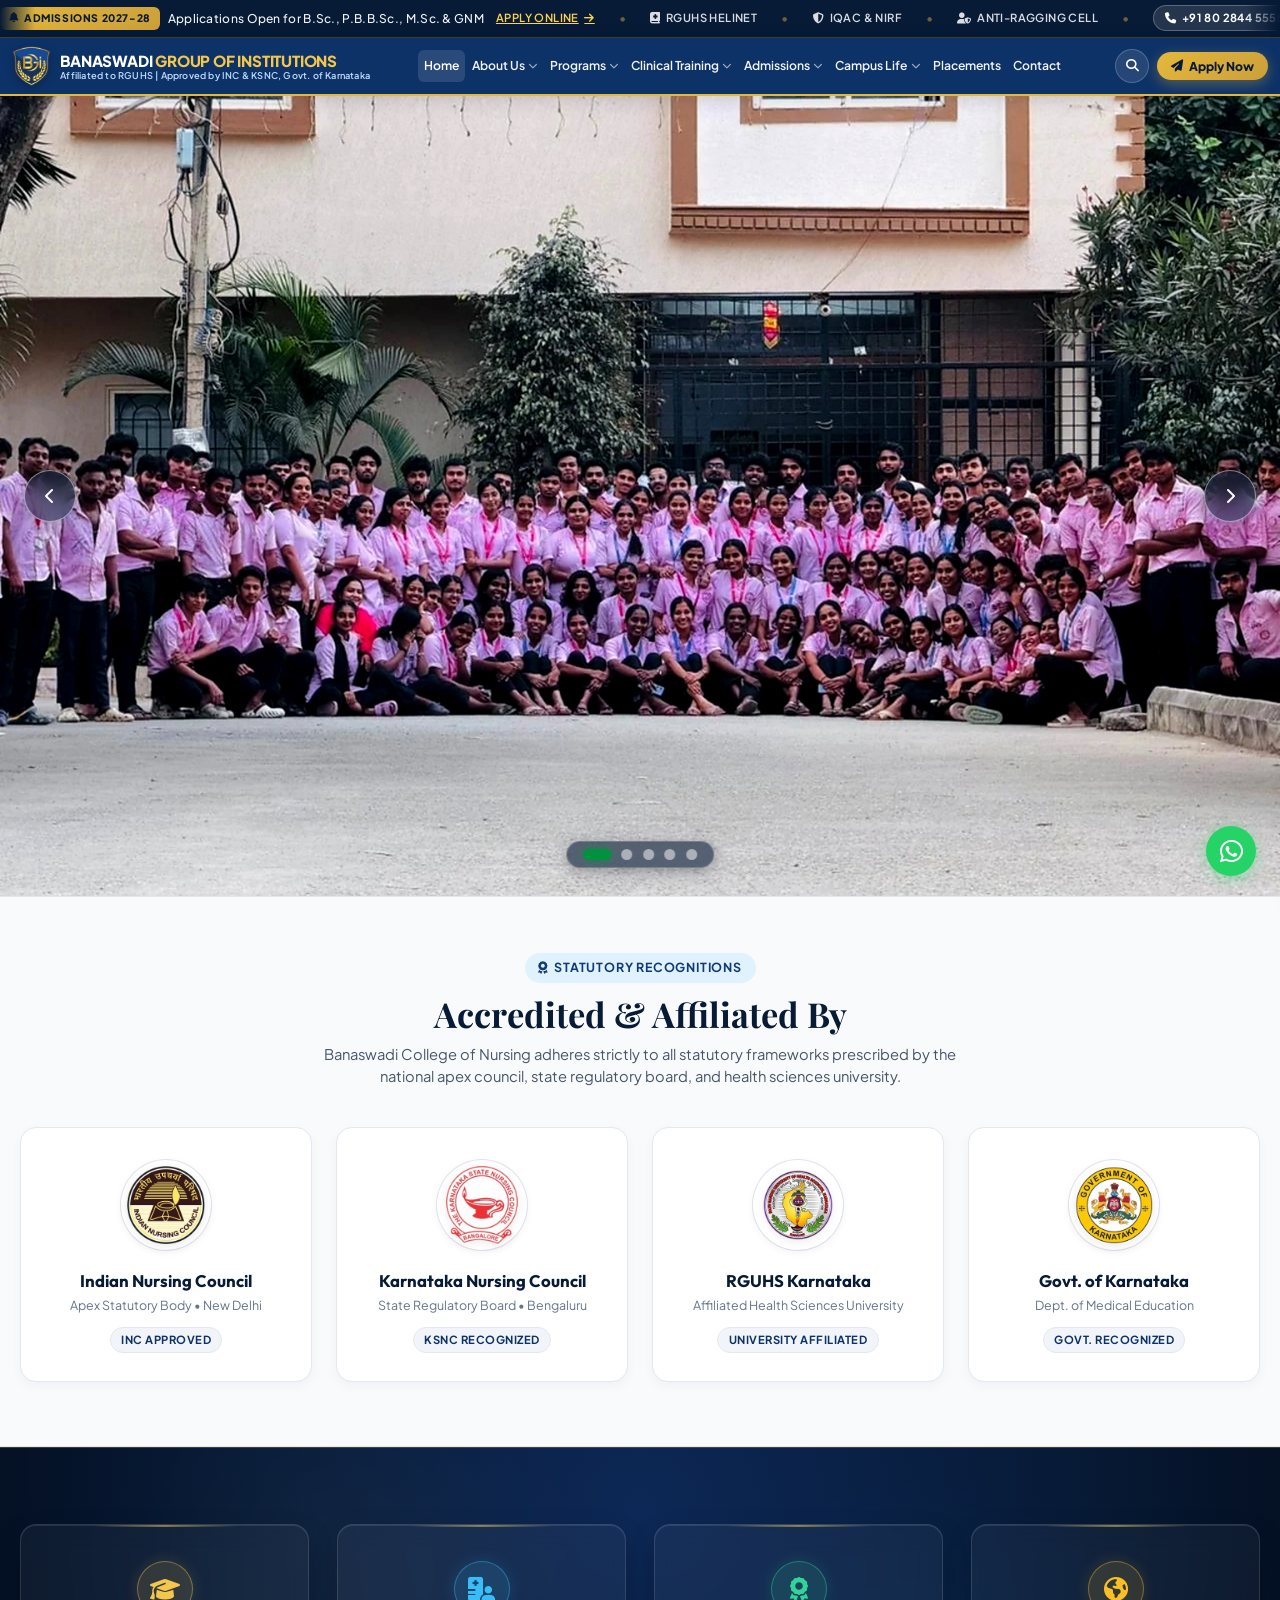
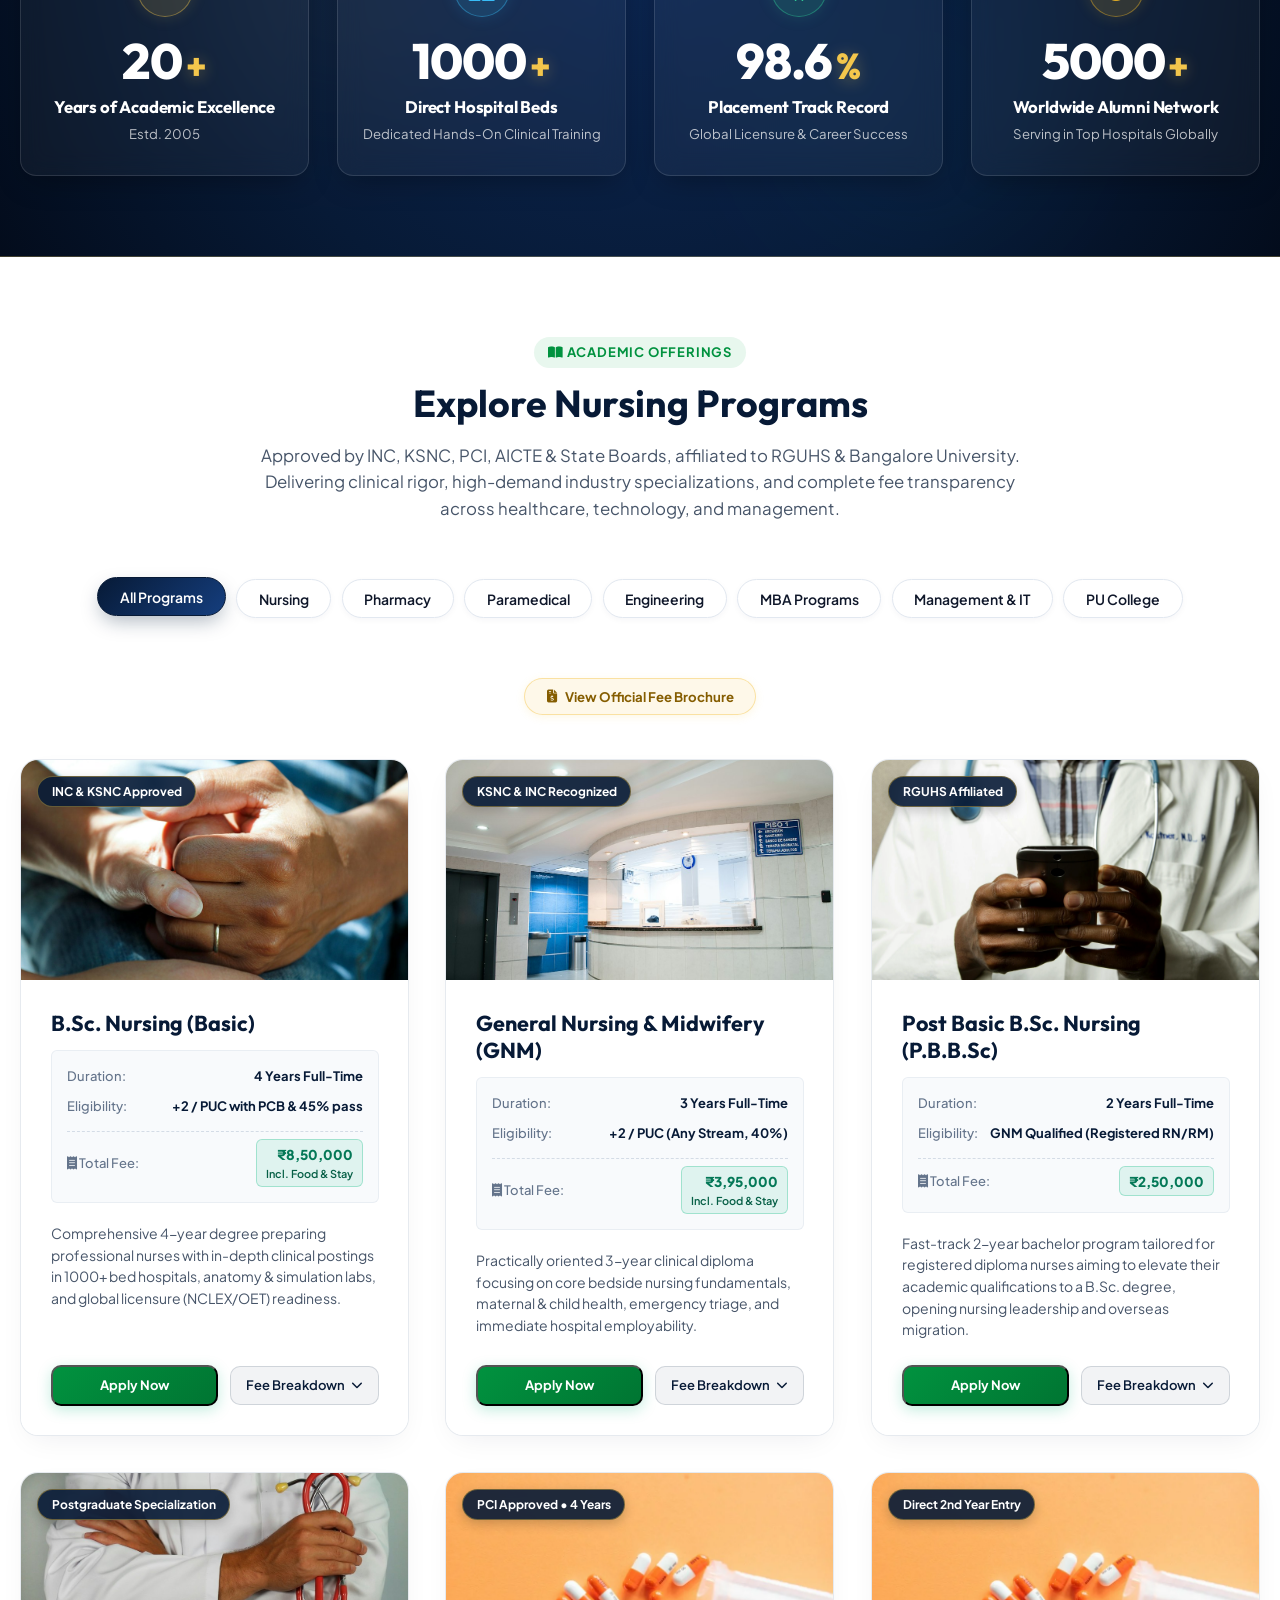
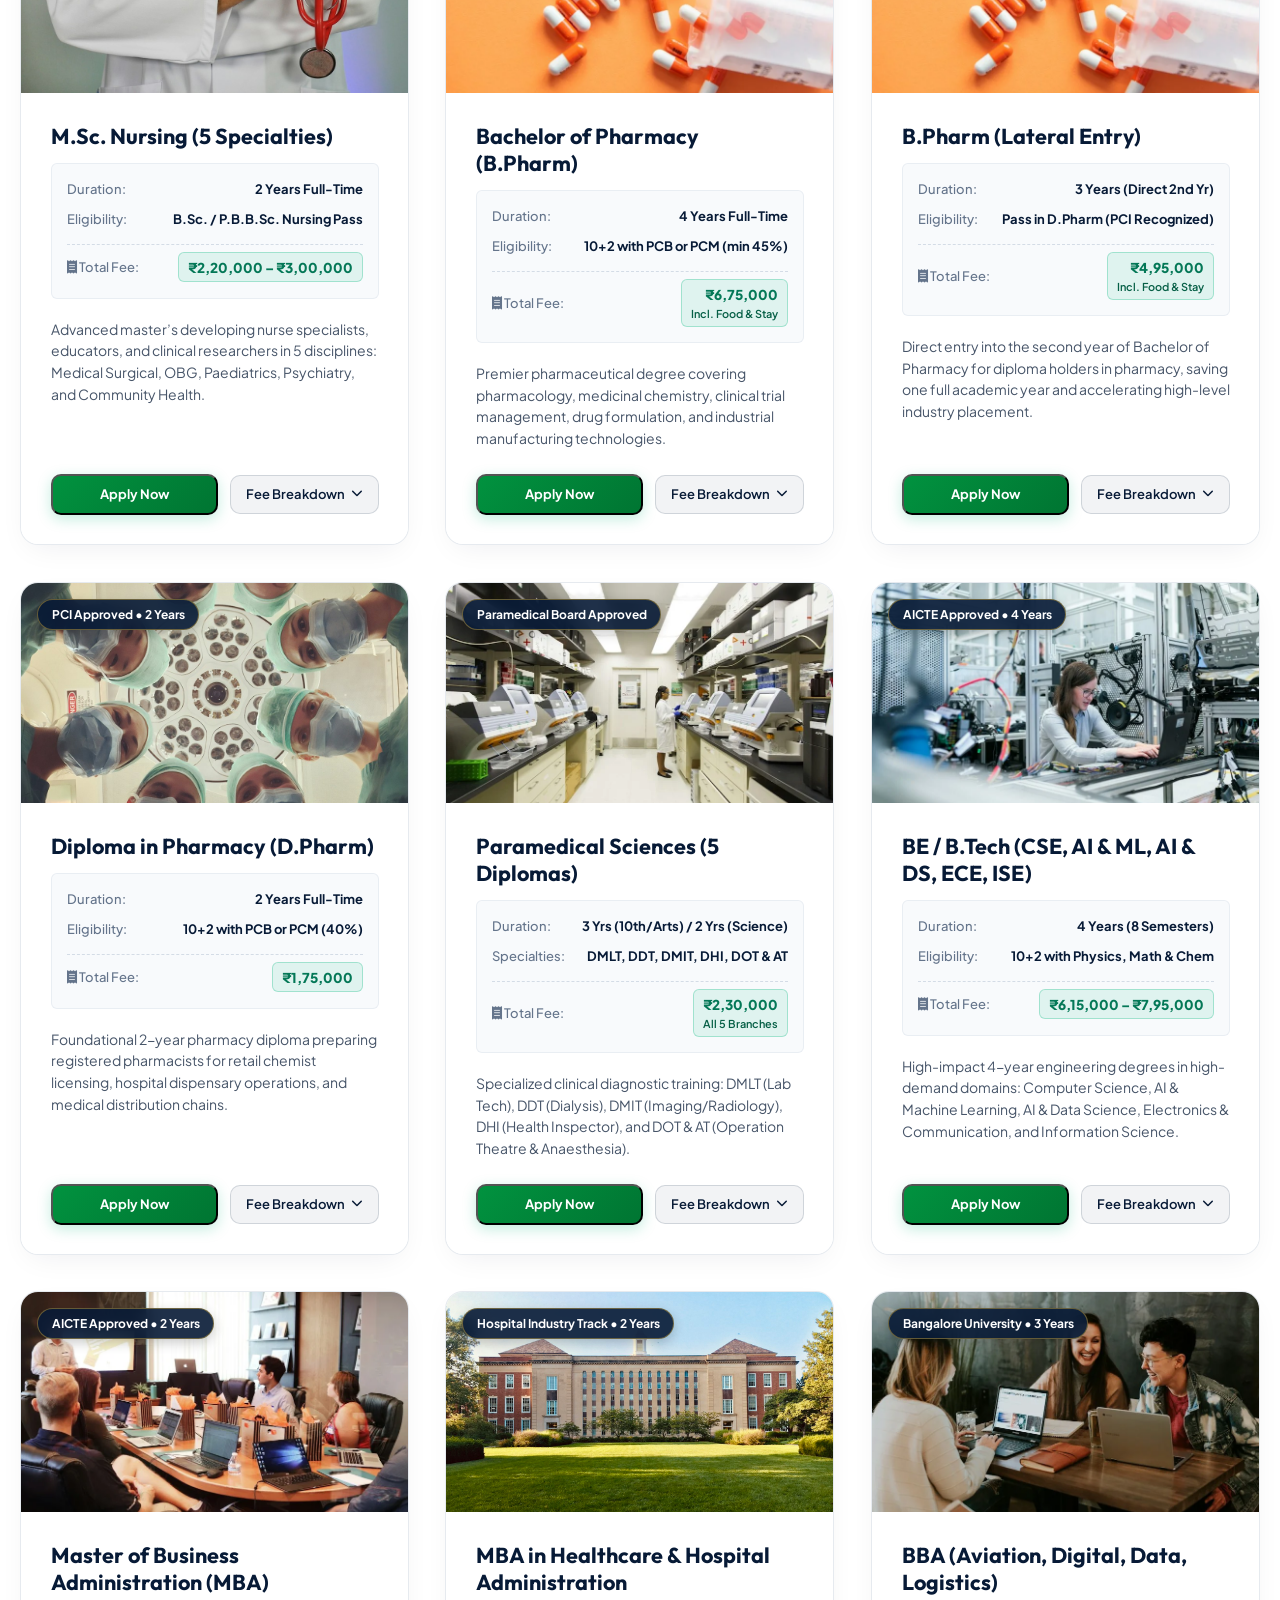
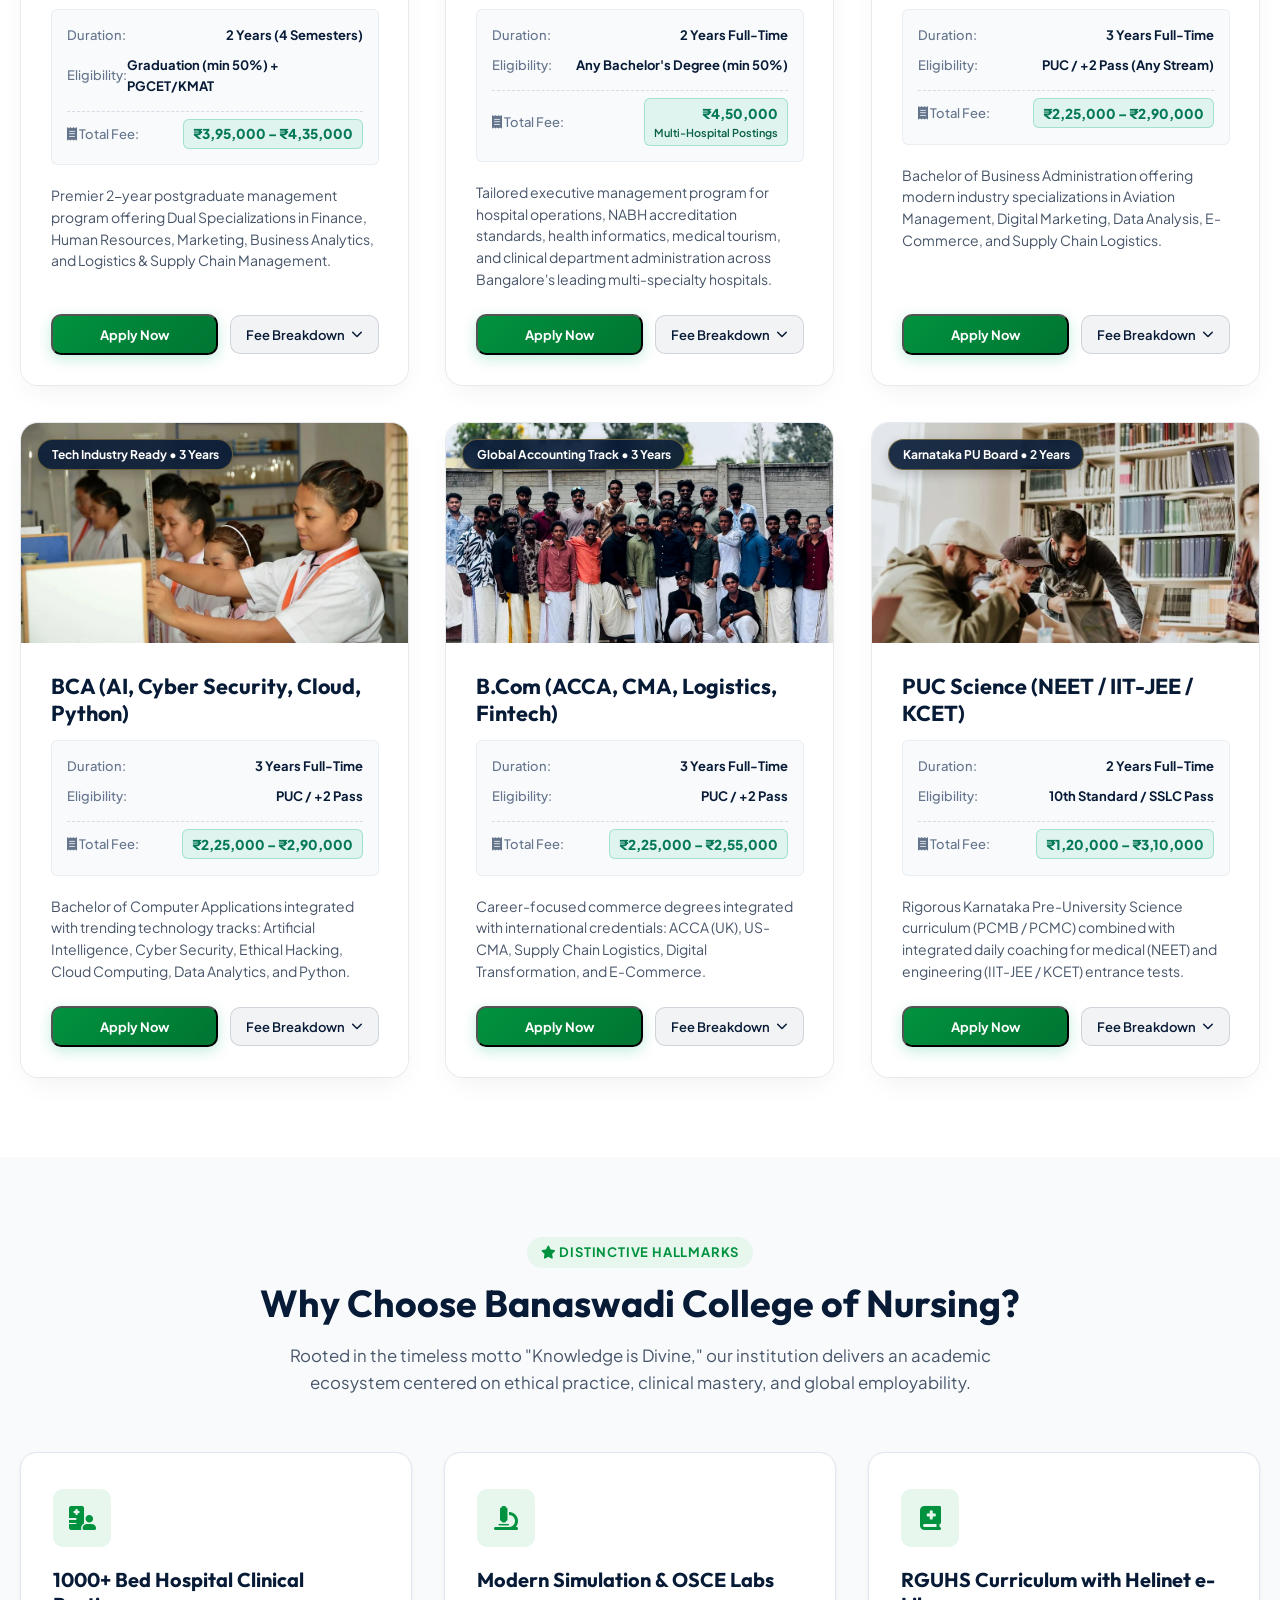
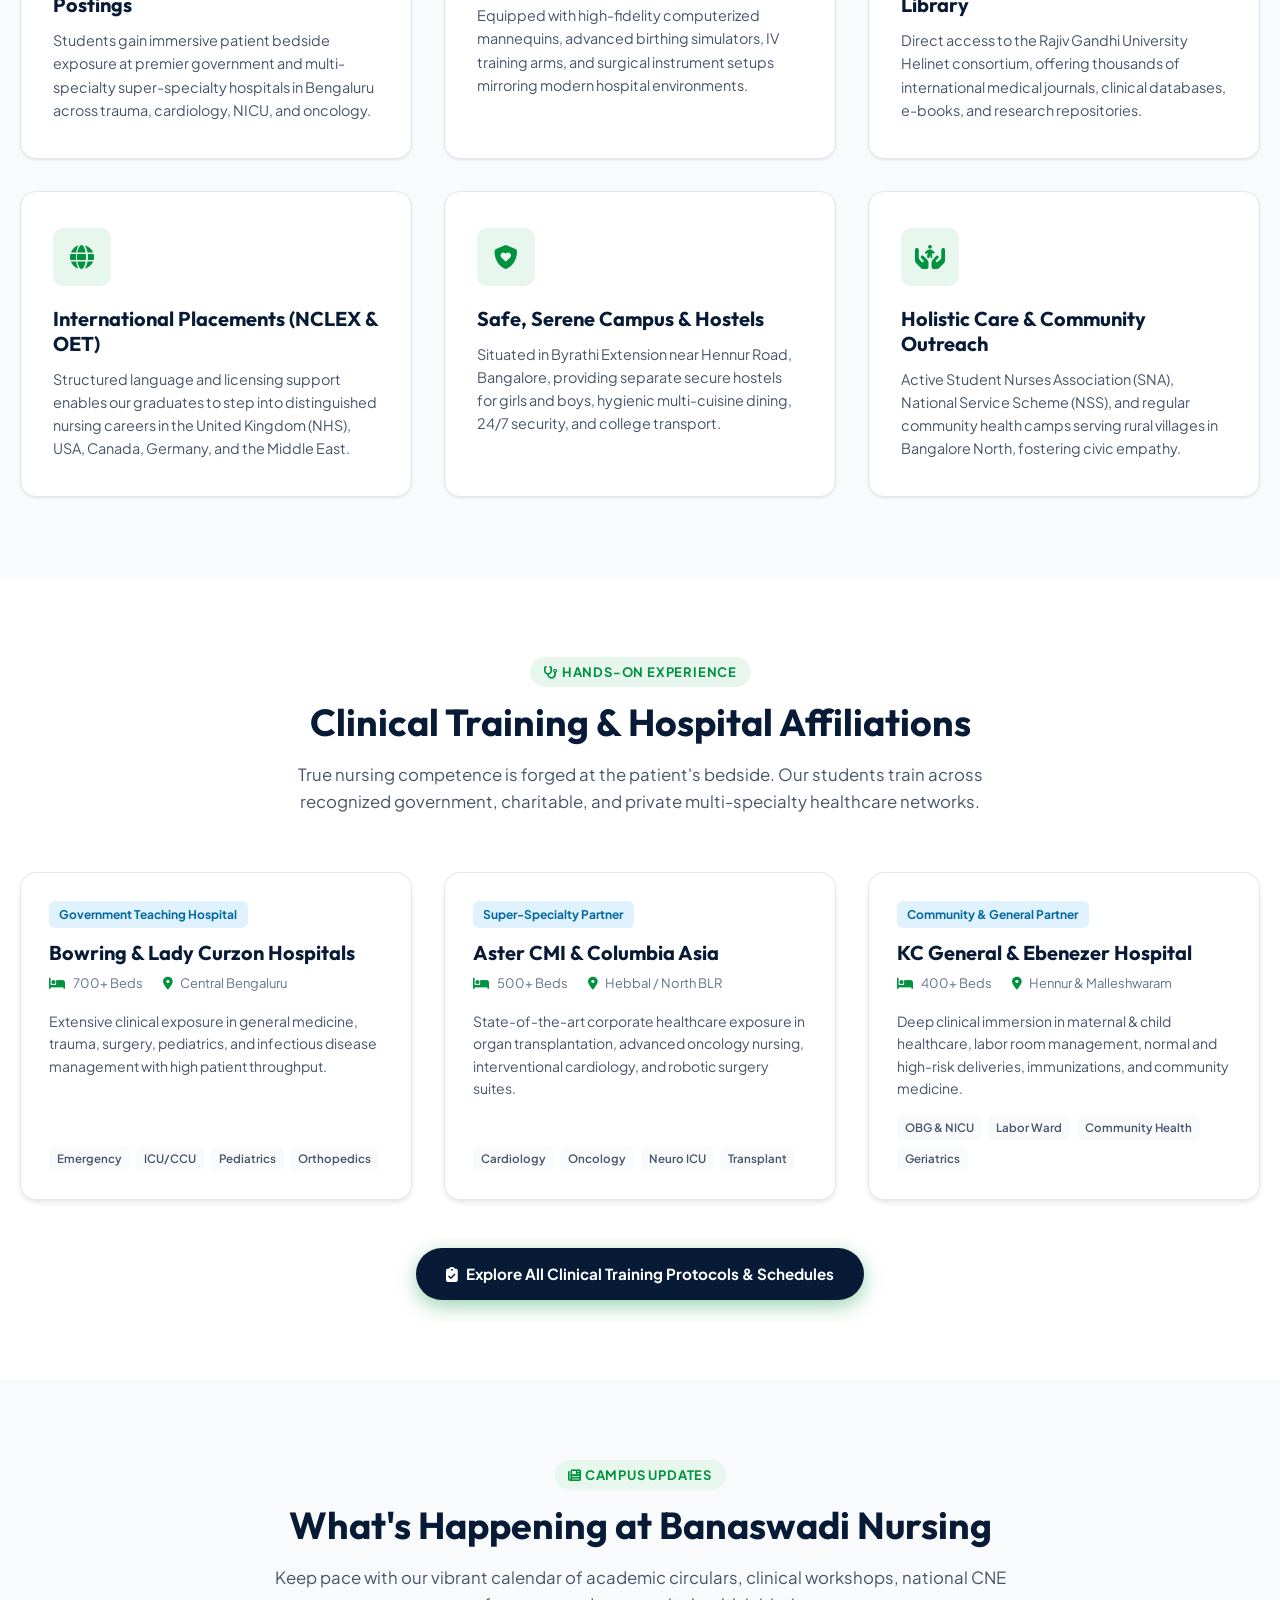
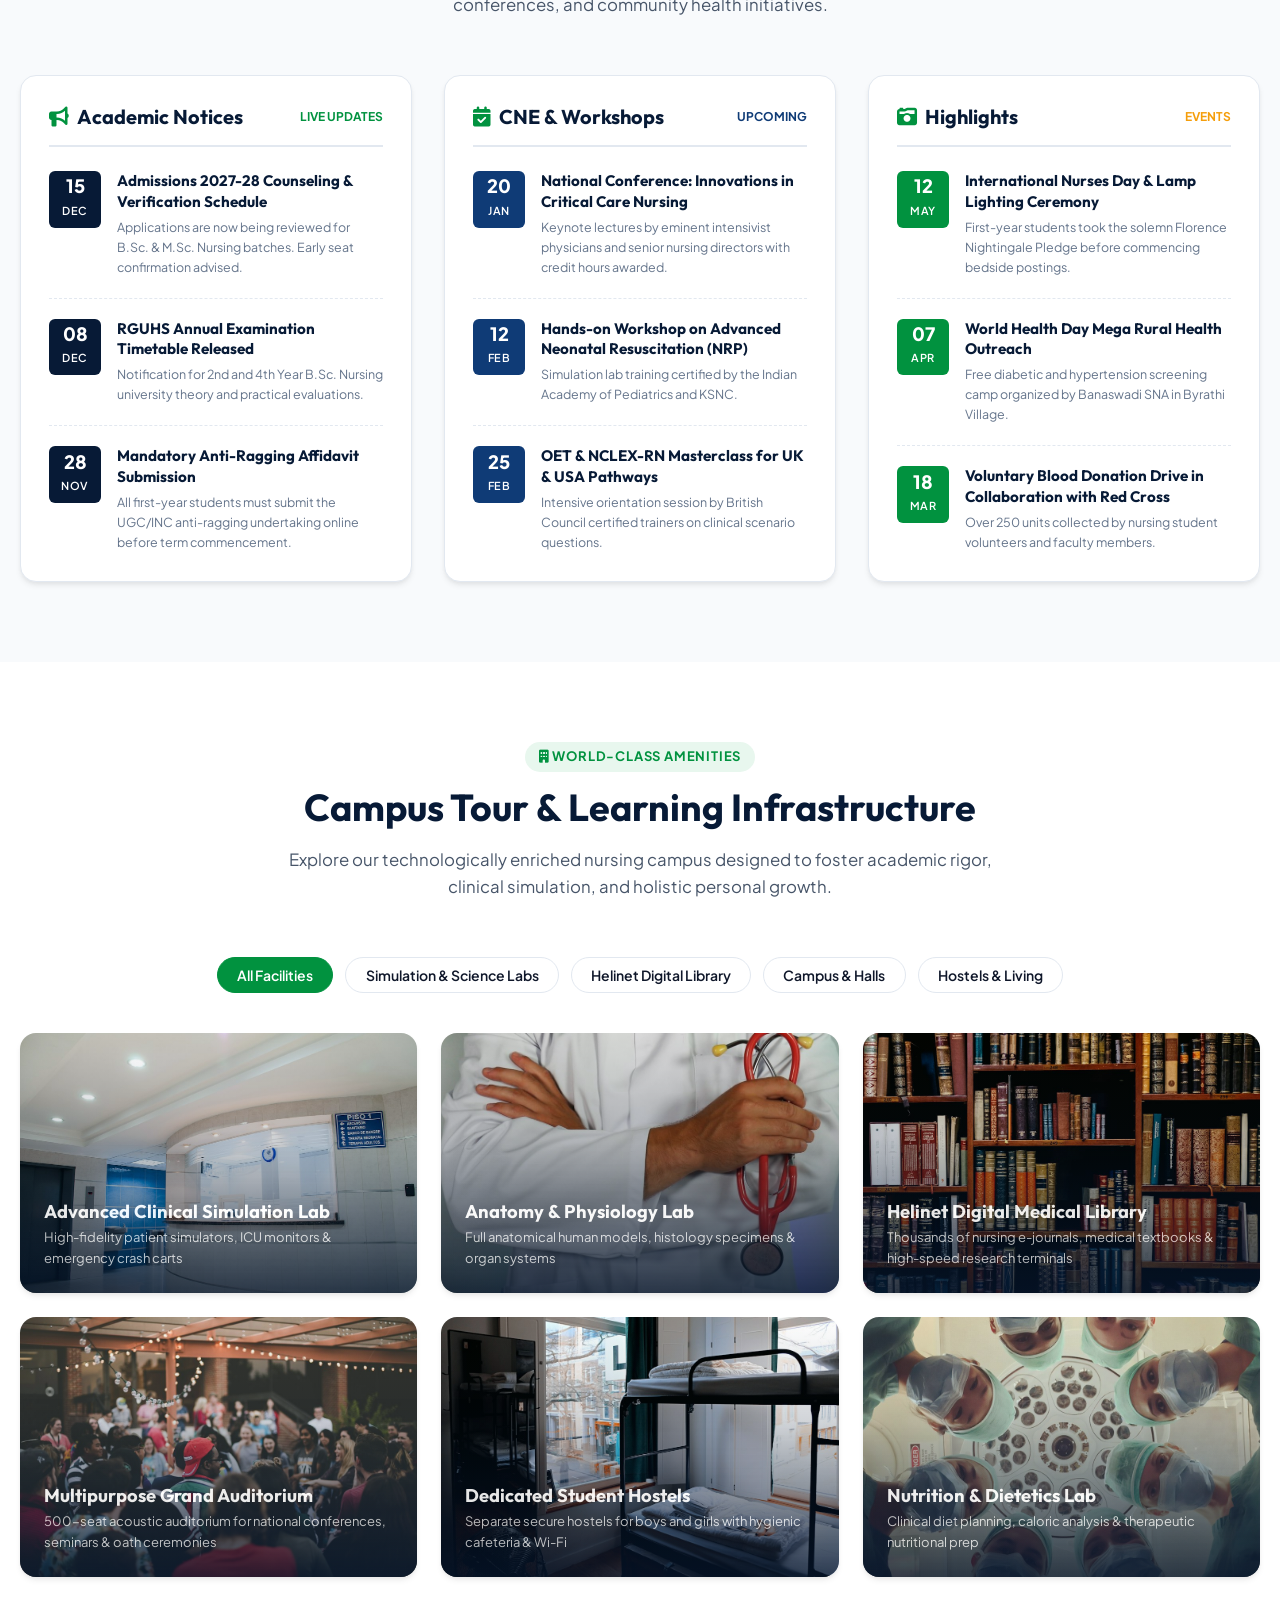
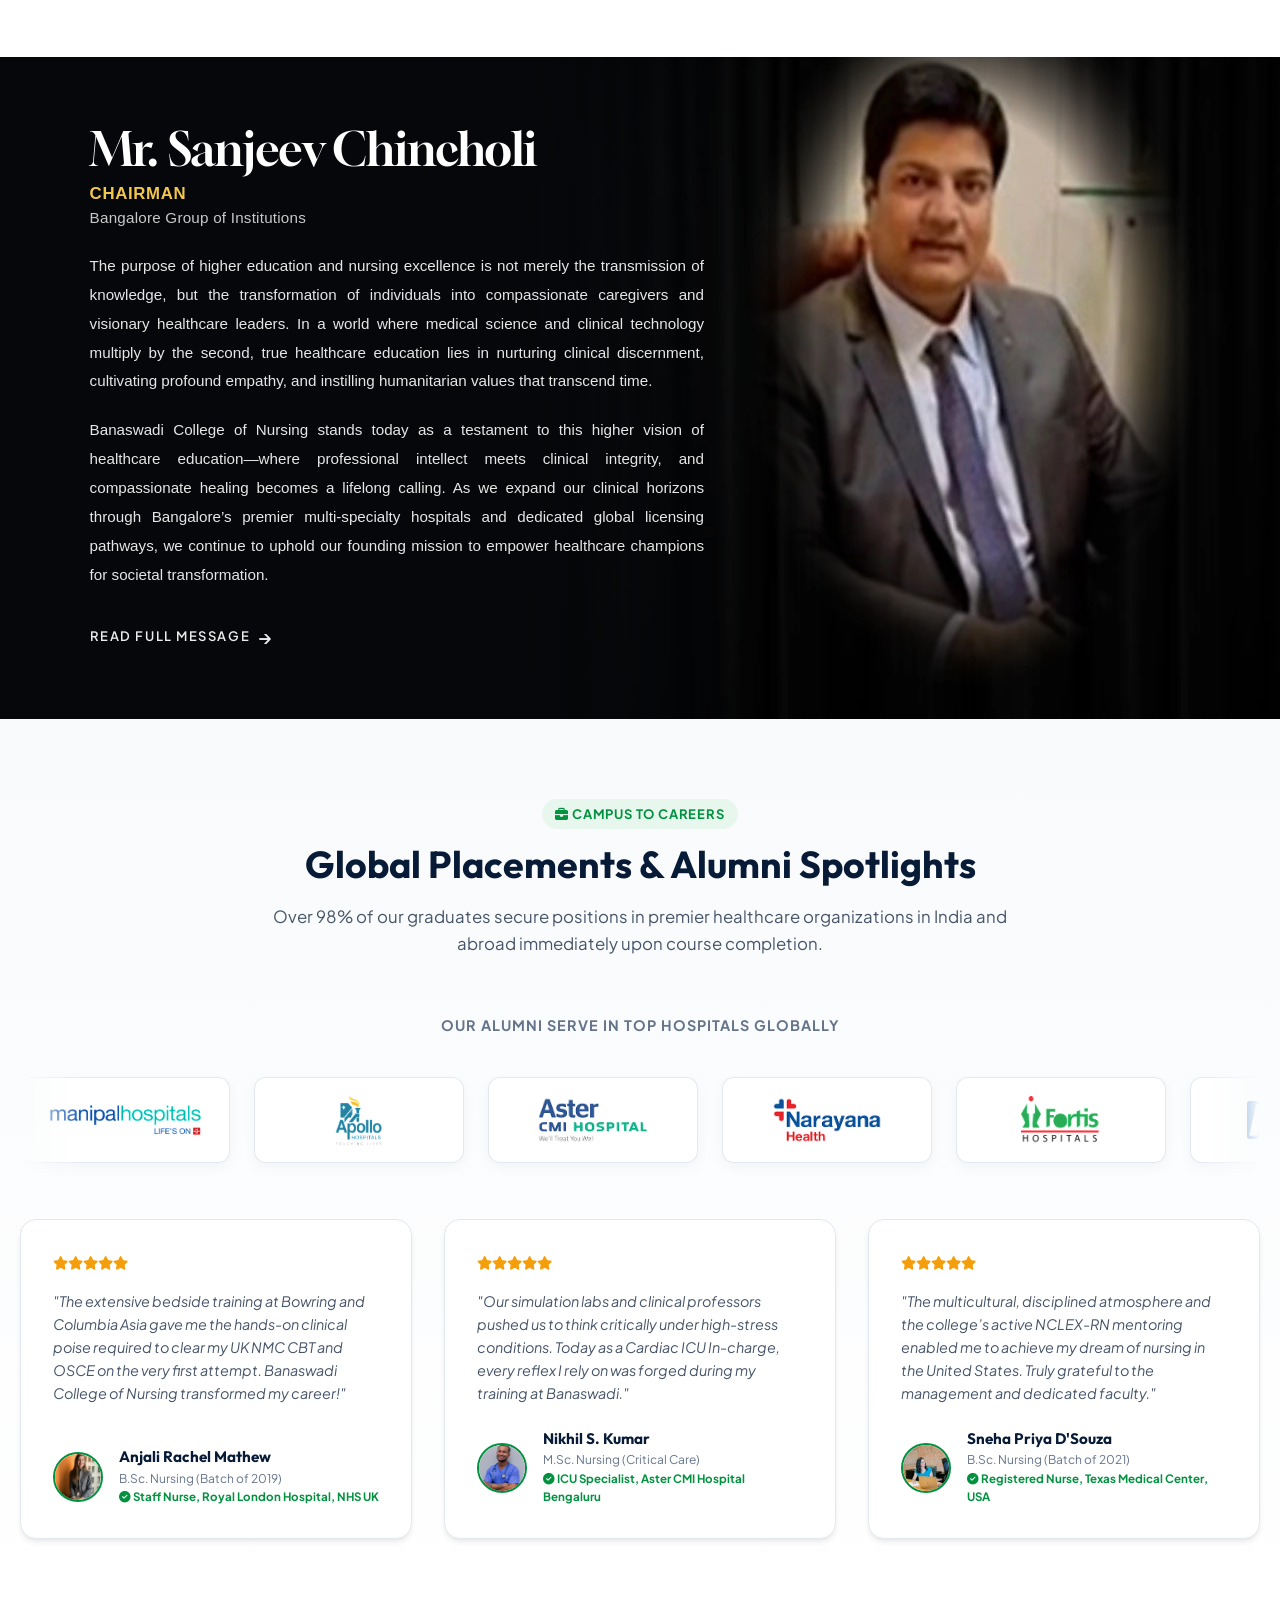
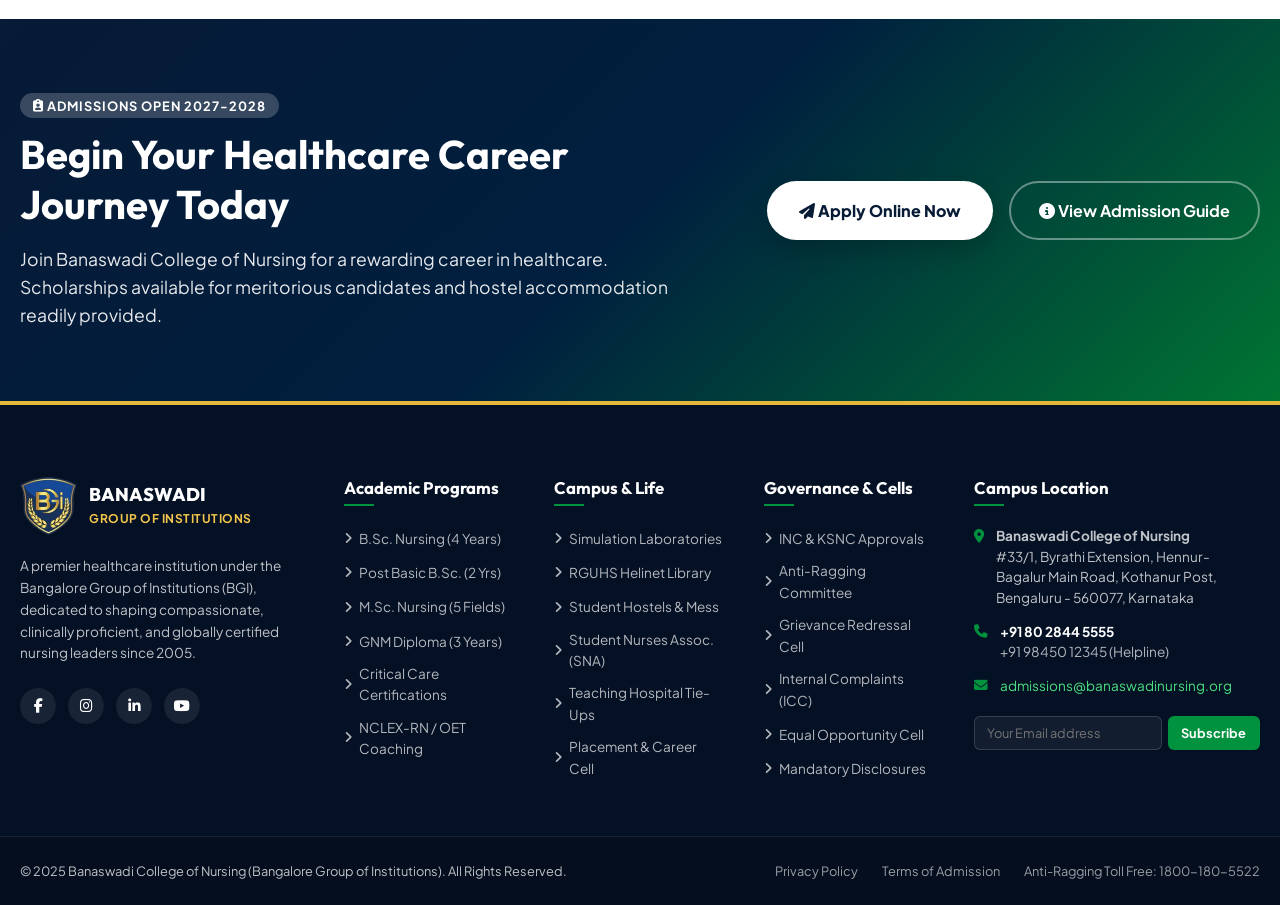
==== commit 1dab3b64: "feat(programs): add MBA courses with dual specializations, hospital administration, and fee schedule" ====
--- a/index.html
+++ b/index.html
@@ -439,6 +439,7 @@
           <button class="filter-btn" data-filter="pharmacy">Pharmacy</button>
           <button class="filter-btn" data-filter="paramedical">Paramedical</button>
           <button class="filter-btn" data-filter="engineering">Engineering</button>
+          <button class="filter-btn" data-filter="mba">MBA Programs</button>
           <button class="filter-btn" data-filter="management">Management &amp; IT</button>
           <button class="filter-btn" data-filter="puc">PU College</button>
         </div>
@@ -862,7 +863,97 @@
           </div>
         </div>
 
-        <!-- 10. BBA Professional Management -->
+        <!-- 10. Master of Business Administration (MBA Dual Specialization) -->
+        <div class="program-card" data-category="mba">
+          <div class="program-card-glare"></div>
+          <span class="program-card-badge">AICTE Approved • 2 Years</span>
+          <div class="program-img-wrap">
+            <img src="assets/images/mba-course.webp" alt="Master of Business Administration MBA">
+          </div>
+          <div class="program-body">
+            <h3 class="program-title">Master of Business Administration (MBA)</h3>
+            <div class="program-meta-list">
+              <div class="meta-row">
+                <span class="label">Duration:</span>
+                <span class="val">2 Years (4 Semesters)</span>
+              </div>
+              <div class="meta-row">
+                <span class="label">Eligibility:</span>
+                <span class="val">Graduation (min 50%) + PGCET/KMAT</span>
+              </div>
+              <div class="meta-row meta-fee-row">
+                <span class="label"><i class="fa-solid fa-receipt"></i> Total Fee:</span>
+                <span class="val fee-badge">₹3,95,000 – ₹4,35,000</span>
+              </div>
+            </div>
+            <p class="program-desc">
+              Premier 2-year postgraduate management program offering Dual Specializations in Finance, Human Resources, Marketing, Business Analytics, and Logistics &amp; Supply Chain Management.
+            </p>
+            <div class="program-card-actions">
+              <button class="btn-card-apply" data-open-modal="admissionModal">Apply Now</button>
+              <button class="btn-card-fee" onclick="toggleFeeDrawer(this)">
+                <span>Fee Breakdown</span> <i class="fa-solid fa-chevron-down fee-icon-arrow"></i>
+              </button>
+            </div>
+            <div class="program-fee-drawer">
+              <table class="mini-fee-table">
+                <tr><th>MBA Specialization</th><th>1st Yr</th><th>2nd Yr</th><th>Total</th></tr>
+                <tr><td>Finance / HR / Marketing (Dual)</td><td>₹2,10,000</td><td>₹1,60,000</td><td>₹3,95,000</td></tr>
+                <tr><td>Business Analytics &amp; Data Science</td><td>₹2,35,000</td><td>₹1,75,000</td><td>₹4,35,000</td></tr>
+                <tr><td>Logistics &amp; Supply Chain Mgmt</td><td>₹2,25,000</td><td>₹1,70,000</td><td>₹4,20,000</td></tr>
+                <tr><td>Aviation &amp; Airport Management</td><td>₹2,25,000</td><td>₹1,70,000</td><td>₹4,20,000</td></tr>
+              </table>
+              <div class="mini-fee-note"><i class="fa-solid fa-circle-info"></i> Admission Fee: ₹25,000 included. Includes Corporate Mentorship &amp; Case Studies.</div>
+            </div>
+          </div>
+        </div>
+
+        <!-- 11. MBA in Healthcare & Hospital Administration -->
+        <div class="program-card" data-category="mba">
+          <div class="program-card-glare"></div>
+          <span class="program-card-badge">Hospital Industry Track • 2 Years</span>
+          <div class="program-img-wrap">
+            <img src="assets/images/campus-building.jpg" alt="MBA Hospital Administration">
+          </div>
+          <div class="program-body">
+            <h3 class="program-title">MBA in Healthcare &amp; Hospital Administration</h3>
+            <div class="program-meta-list">
+              <div class="meta-row">
+                <span class="label">Duration:</span>
+                <span class="val">2 Years Full-Time</span>
+              </div>
+              <div class="meta-row">
+                <span class="label">Eligibility:</span>
+                <span class="val">Any Bachelor's Degree (min 50%)</span>
+              </div>
+              <div class="meta-row meta-fee-row">
+                <span class="label"><i class="fa-solid fa-receipt"></i> Total Fee:</span>
+                <span class="val fee-badge">₹4,50,000 <small>Multi-Hospital Postings</small></span>
+              </div>
+            </div>
+            <p class="program-desc">
+              Tailored executive management program for hospital operations, NABH accreditation standards, health informatics, medical tourism, and clinical department administration across Bangalore's leading multi-specialty hospitals.
+            </p>
+            <div class="program-card-actions">
+              <button class="btn-card-apply" data-open-modal="admissionModal">Apply Now</button>
+              <button class="btn-card-fee" onclick="toggleFeeDrawer(this)">
+                <span>Fee Breakdown</span> <i class="fa-solid fa-chevron-down fee-icon-arrow"></i>
+              </button>
+            </div>
+            <div class="program-fee-drawer">
+              <table class="mini-fee-table">
+                <tr><th>Fee Component</th><th>Amount</th></tr>
+                <tr><td>Admission Fees</td><td>₹25,000</td></tr>
+                <tr><td>1st Year Tuition &amp; Postings</td><td>₹2,40,000</td></tr>
+                <tr><td>2nd Year Tuition &amp; Project</td><td>₹1,85,000</td></tr>
+                <tr><td>Total Program Fee</td><td>₹4,50,000</td></tr>
+              </table>
+              <div class="mini-fee-note"><i class="fa-solid fa-circle-check"></i> Direct residency postings at partner super-specialty hospital networks.</div>
+            </div>
+          </div>
+        </div>
+
+        <!-- 12. BBA Professional Management -->
         <div class="program-card" data-category="management">
           <div class="program-card-glare"></div>
           <span class="program-card-badge">Bangalore University • 3 Years</span>
@@ -1865,6 +1956,12 @@
                 <option value="B.Tech Electronics &amp; Communication">B.Tech - Electronics &amp; Communication (ECE)</option>
                 <option value="B.Tech Information Science Engineering">B.Tech - Information Science (ISE)</option>
               </optgroup>
+              <optgroup label="MBA &amp; Postgraduate Management">
+                <option value="MBA (Dual: Finance / HR / Marketing)">MBA (Dual: Finance / HR / Marketing)</option>
+                <option value="MBA in Healthcare &amp; Hospital Administration">MBA in Healthcare &amp; Hospital Administration</option>
+                <option value="MBA in Business Analytics &amp; Data Science">MBA in Business Analytics &amp; Data Science</option>
+                <option value="MBA in Logistics &amp; Supply Chain">MBA in Logistics &amp; Supply Chain</option>
+              </optgroup>
               <optgroup label="Management, IT &amp; Commerce">
                 <option value="BBA (General &amp; Aviation Management)">BBA (Aviation, Digital, Logistics)</option>
                 <option value="BCA (AI, Cyber Security, Cloud, Data)">BCA (AI, Cyber Security, Cloud, Data)</option>
@@ -1952,6 +2049,7 @@
             <option value="B.Pharm / D.Pharm">Pharmacy (B.Pharm / D.Pharm)</option>
             <option value="Paramedical Sciences">Paramedical (DMLT, DDT, DMIT, DOT)</option>
             <option value="BE / B.Tech Engineering">BE / B.Tech Engineering (CSE, AI/ML)</option>
+            <option value="MBA Programs">MBA (Master of Business Administration)</option>
             <option value="Management & IT">BBA / BCA / B.Com</option>
             <option value="PUC Science">PUC Science (NEET / JEE / KCET)</option>
           </select>
@@ -1987,7 +2085,7 @@
           <i class="fa-solid fa-capsules"></i> Pharmacy &amp; Paramedical
         </button>
         <button class="fee-tab-btn" onclick="switchFeeTab('management', this)">
-          <i class="fa-solid fa-briefcase"></i> Management &amp; IT
+          <i class="fa-solid fa-briefcase"></i> MBA &amp; Management
         </button>
         <button class="fee-tab-btn" onclick="switchFeeTab('engineering', this)">
           <i class="fa-solid fa-laptop-code"></i> Engineering (B.Tech)
@@ -2190,7 +2288,26 @@
 
       <!-- Pane 3: Management, IT & Commerce -->
       <div class="fee-tab-pane" id="fee-tab-management">
-        <h4 style="font-size:1.2rem; color:#e51d24; margin-bottom:0.75rem; font-weight:800; text-transform:uppercase;">BBA PROGRAMS</h4>
+        <h4 style="font-size:1.2rem; color:#e51d24; margin-bottom:0.75rem; font-weight:800; text-transform:uppercase;">MBA PROGRAMS (MASTER OF BUSINESS ADMINISTRATION)</h4>
+        <div class="brochure-table-wrap">
+          <table class="brochure-table">
+            <thead>
+              <tr><th>Particulars</th><th>Admission Fees</th><th>1st Year</th><th>2nd Year</th><th>Total Fees</th></tr>
+            </thead>
+            <tbody>
+              <tr><td class="course-name-cell">MBA (Finance / HR / Marketing - Dual)</td><td>25,000</td><td>2,10,000</td><td>1,60,000</td><td class="fee-total-cell">3,95,000</td></tr>
+              <tr><td class="course-name-cell">MBA + Business Analytics &amp; Data Science</td><td>25,000</td><td>2,35,000</td><td>1,75,000</td><td class="fee-total-cell">4,35,000</td></tr>
+              <tr><td class="course-name-cell">MBA in Healthcare &amp; Hospital Administration</td><td>25,000</td><td>2,40,000</td><td>1,85,000</td><td class="fee-total-cell">4,50,000</td></tr>
+              <tr><td class="course-name-cell">MBA + Logistics &amp; Supply Chain Management</td><td>25,000</td><td>2,25,000</td><td>1,70,000</td><td class="fee-total-cell">4,20,000</td></tr>
+              <tr><td class="course-name-cell">MBA + Aviation &amp; Airport Management</td><td>25,000</td><td>2,25,000</td><td>1,70,000</td><td class="fee-total-cell">4,20,000</td></tr>
+            </tbody>
+          </table>
+        </div>
+        <div class="brochure-eligibility-banner">
+          <strong>Duration:</strong> 2 Years (4 Semesters) | <strong>Eligibility:</strong> Bachelor's Degree in any discipline with min 50% marks (45% for reserved) + KMAT / PGCET / MAT / CAT score.
+        </div>
+
+        <h4 style="font-size:1.2rem; color:#e51d24; margin:1.5rem 0 0.75rem; font-weight:800; text-transform:uppercase;">BBA PROGRAMS</h4>
         <div class="brochure-table-wrap">
           <table class="brochure-table">
             <thead>
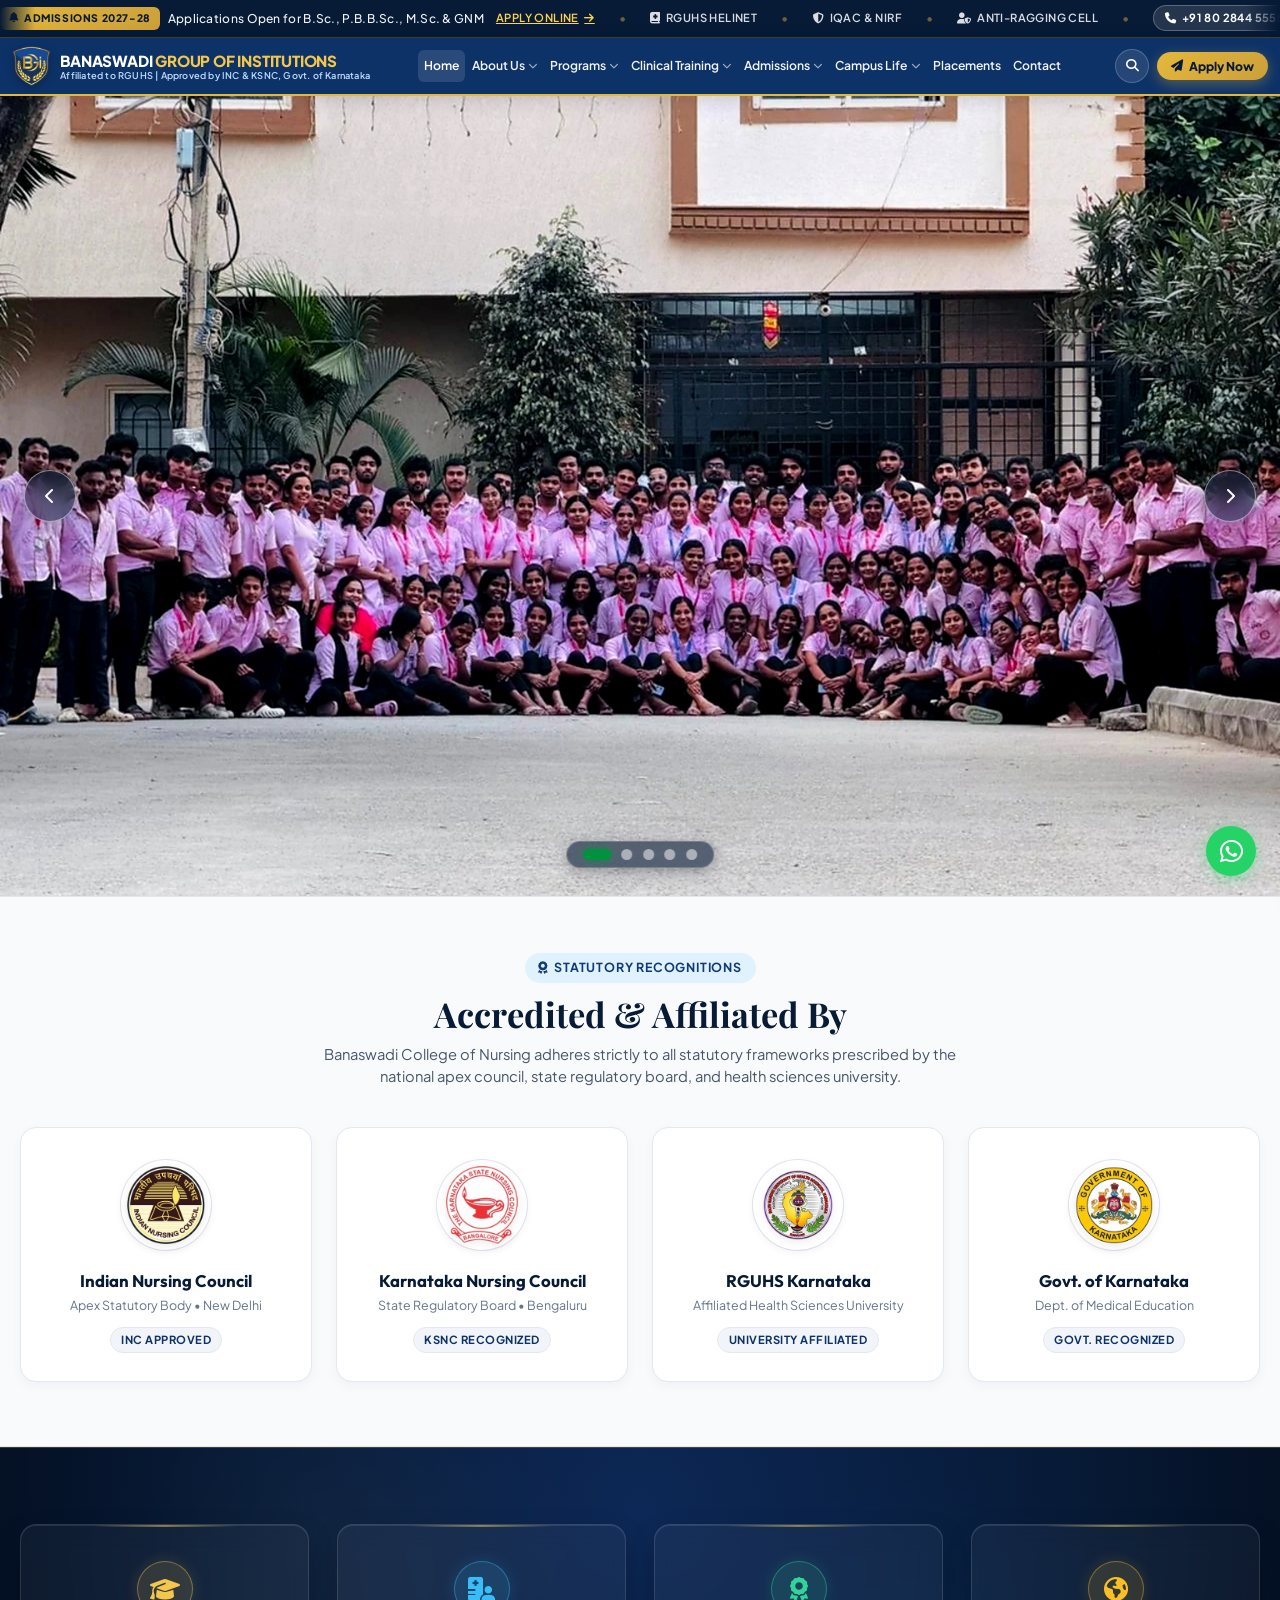
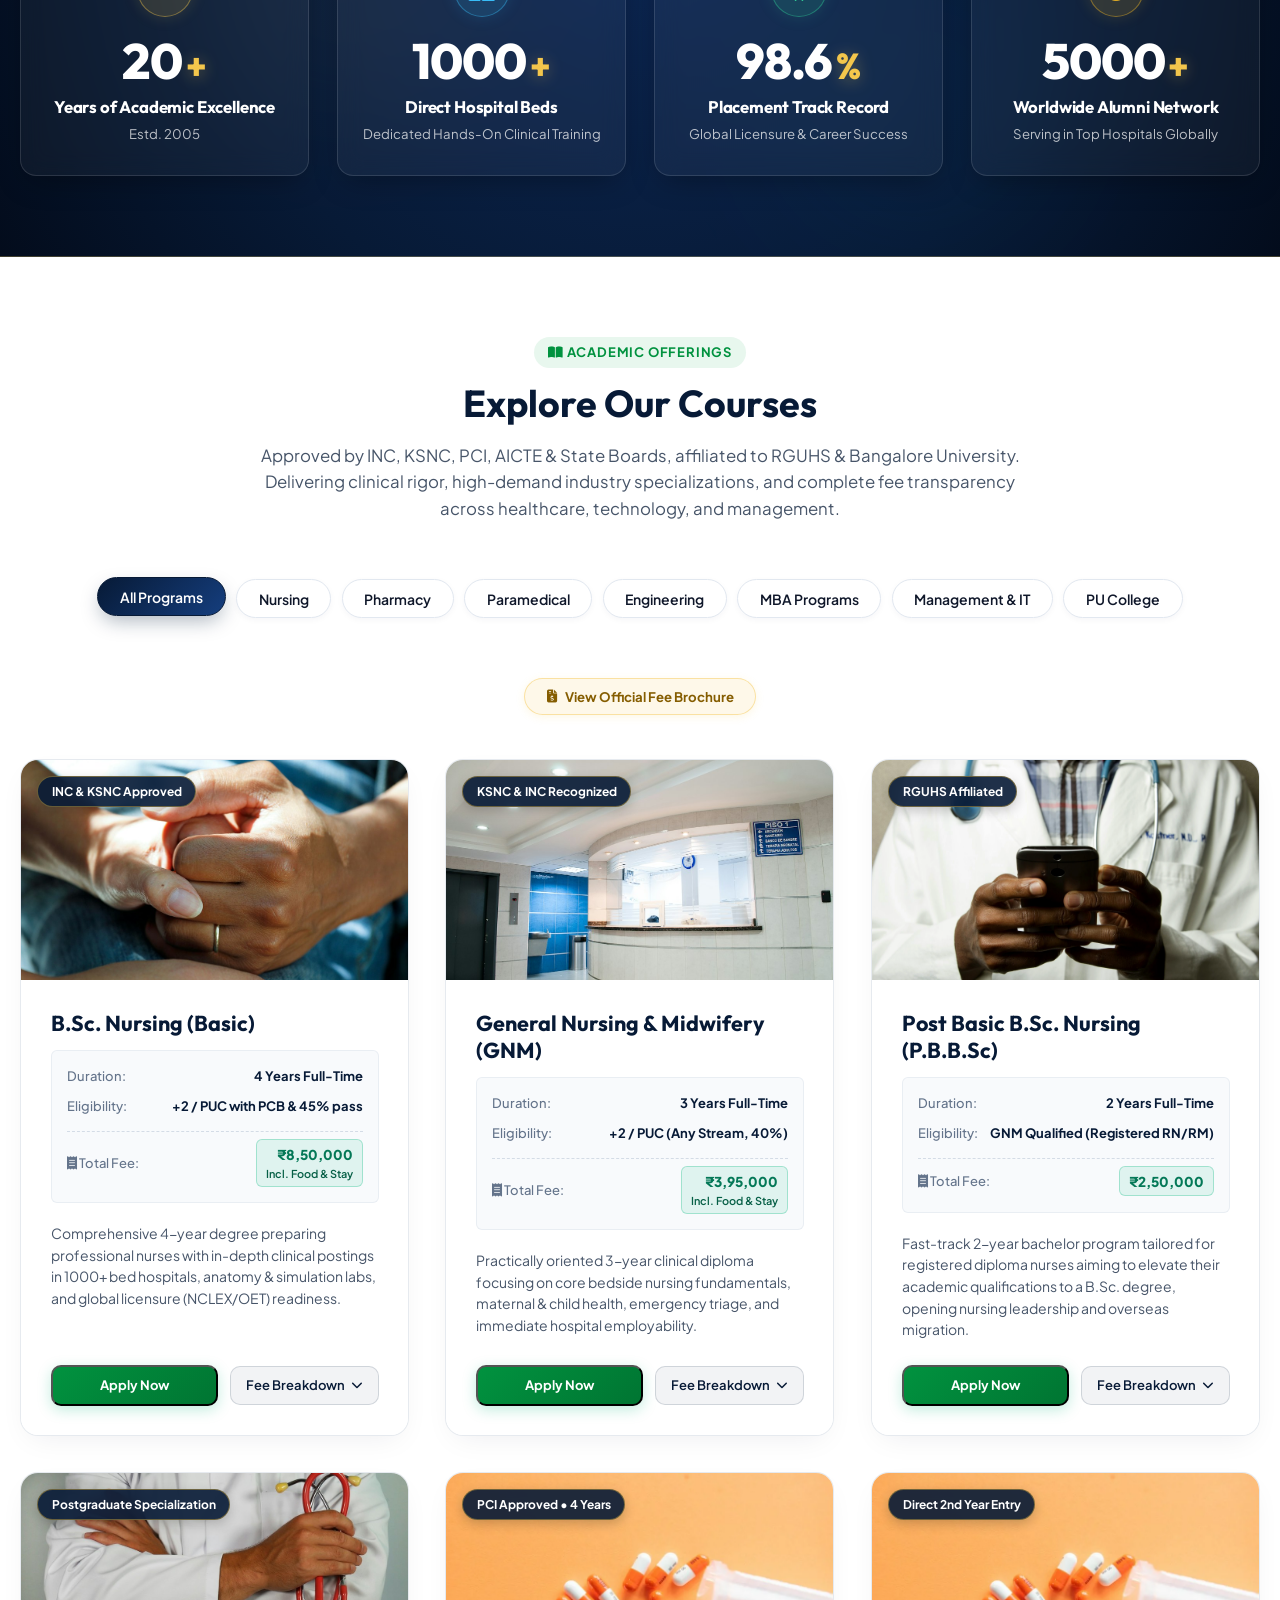
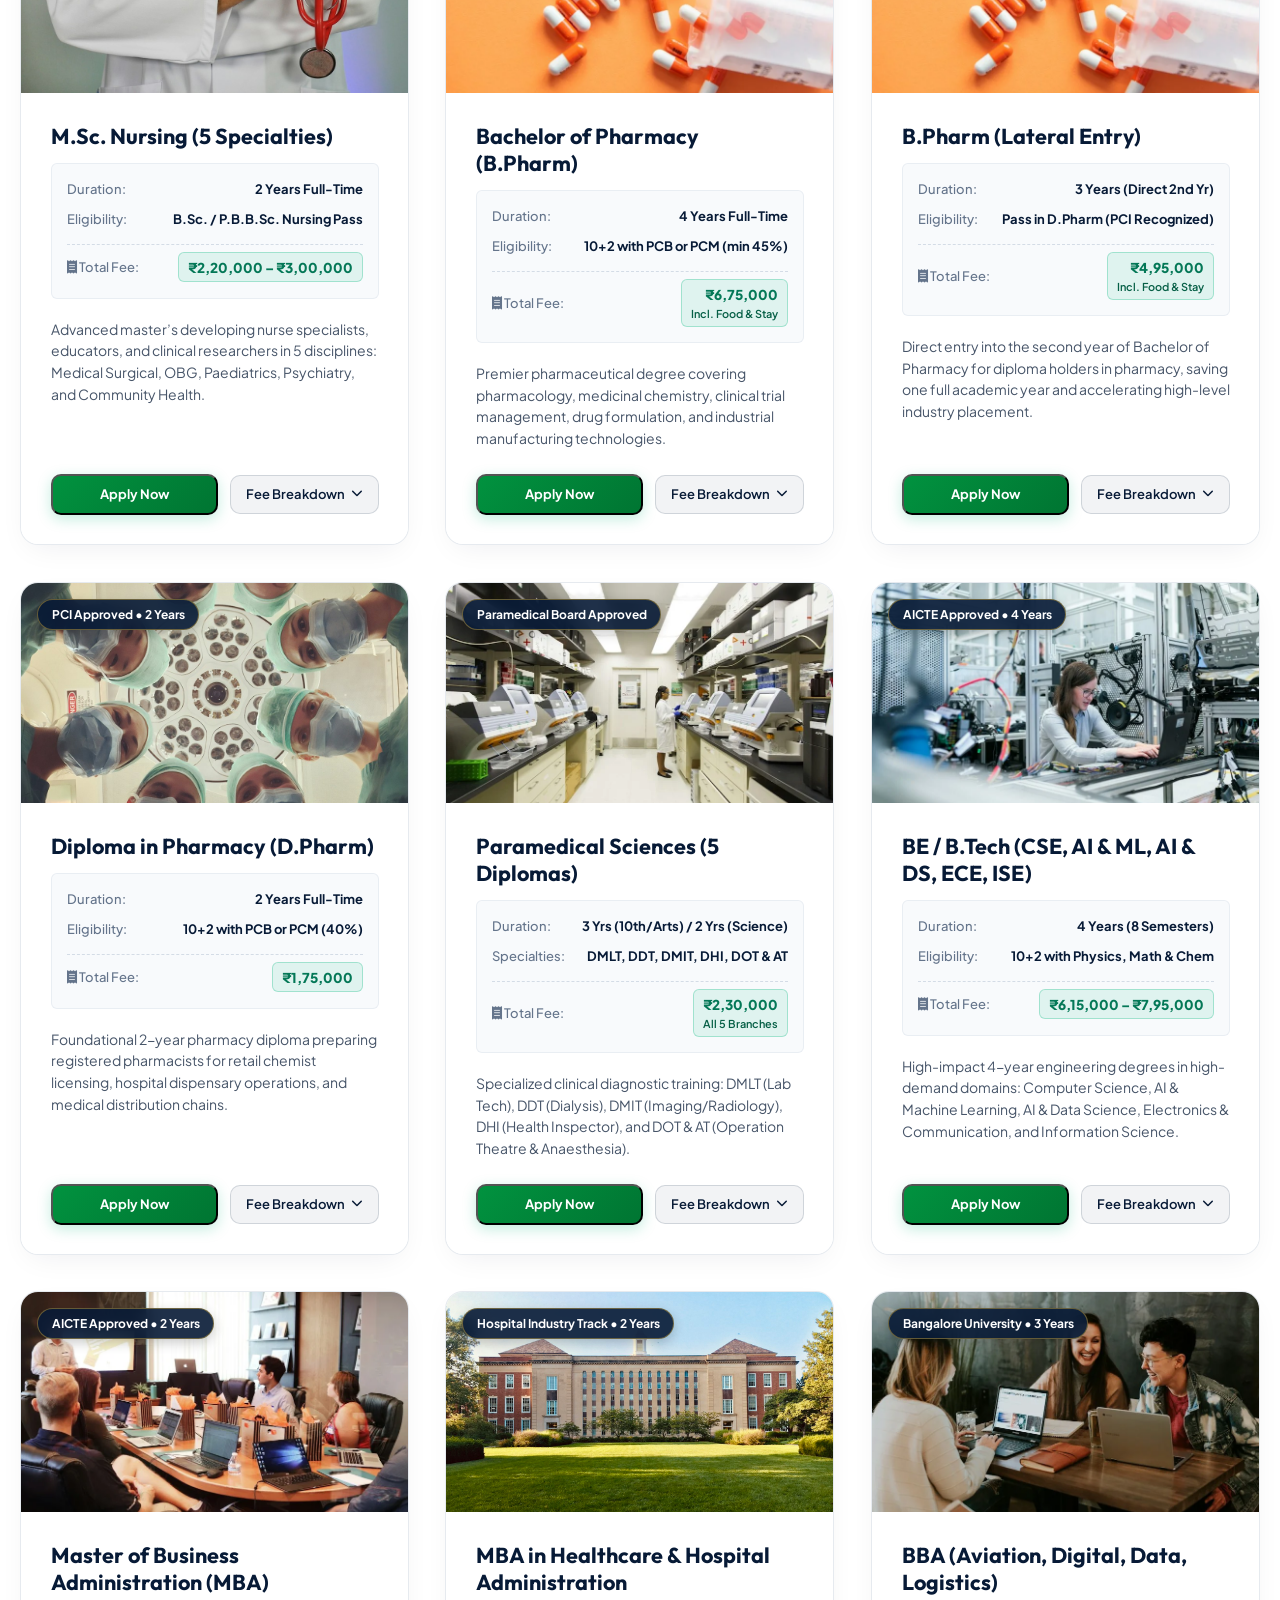
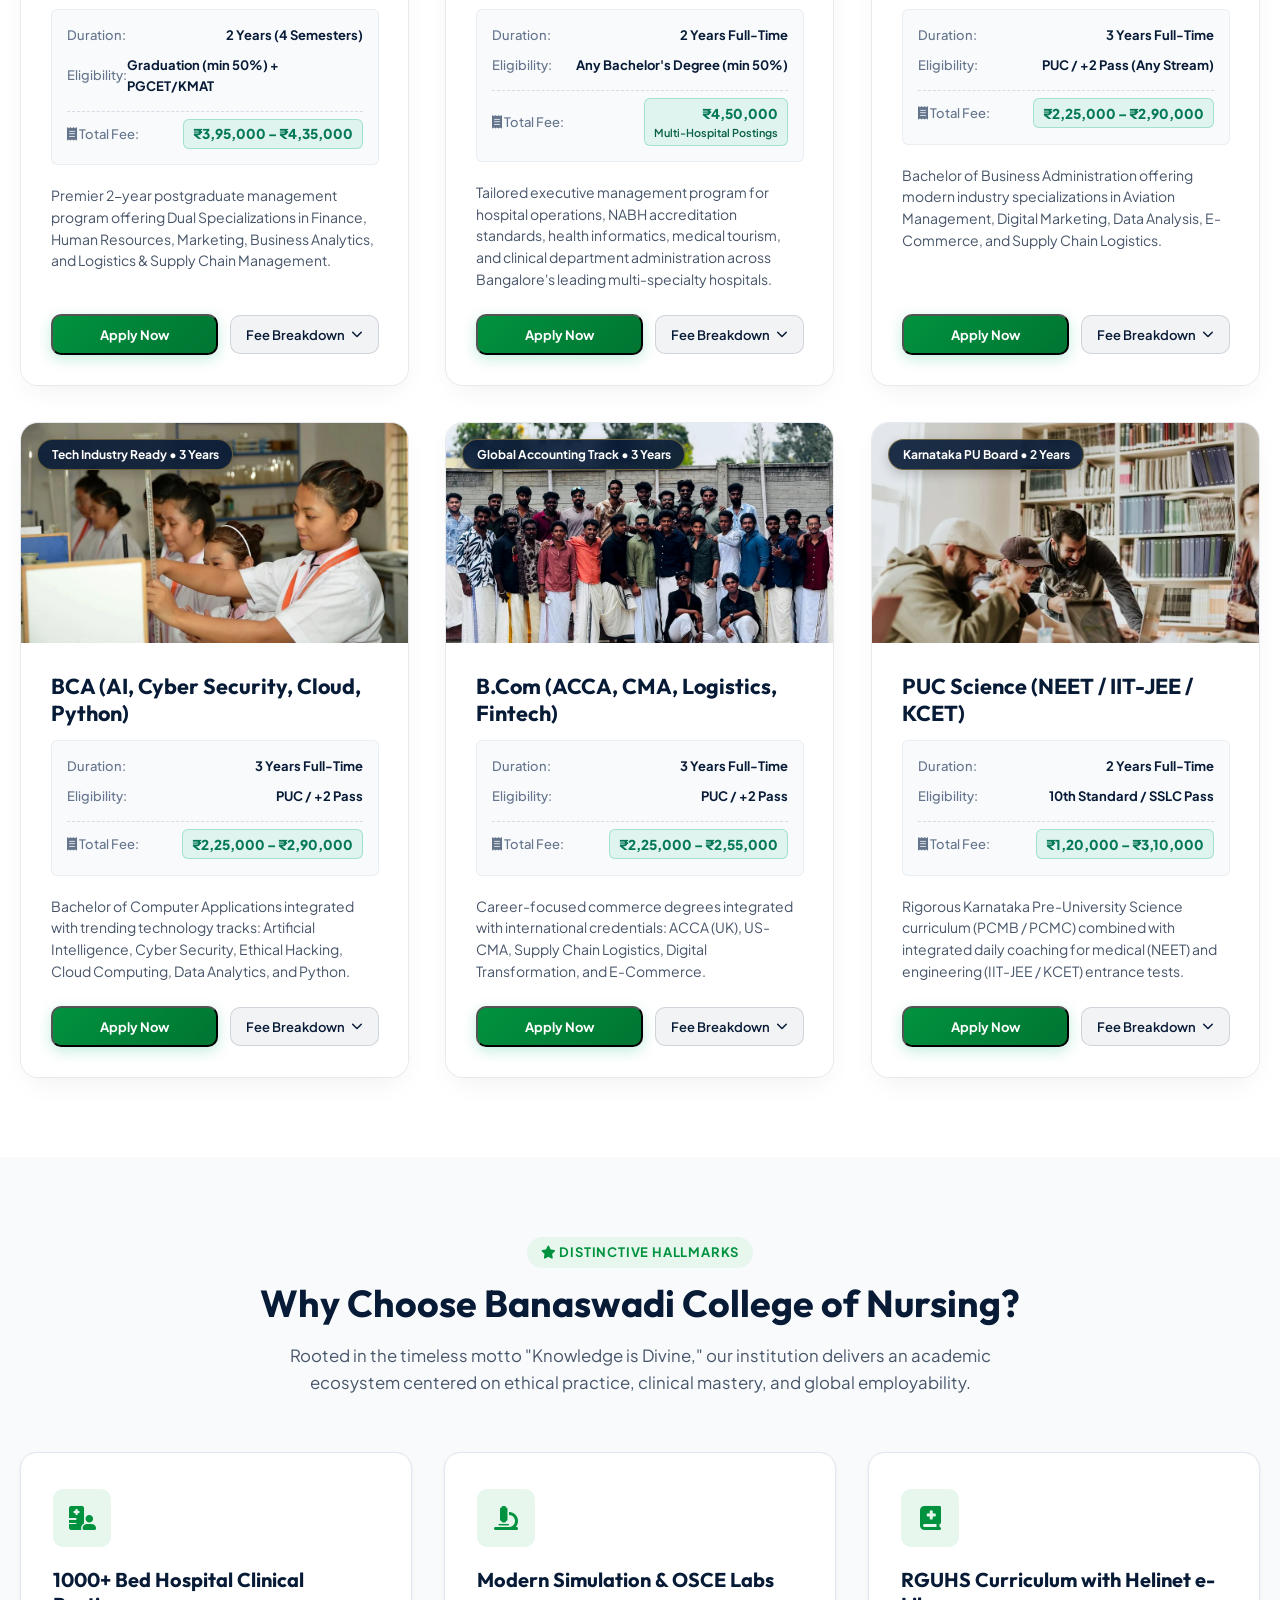
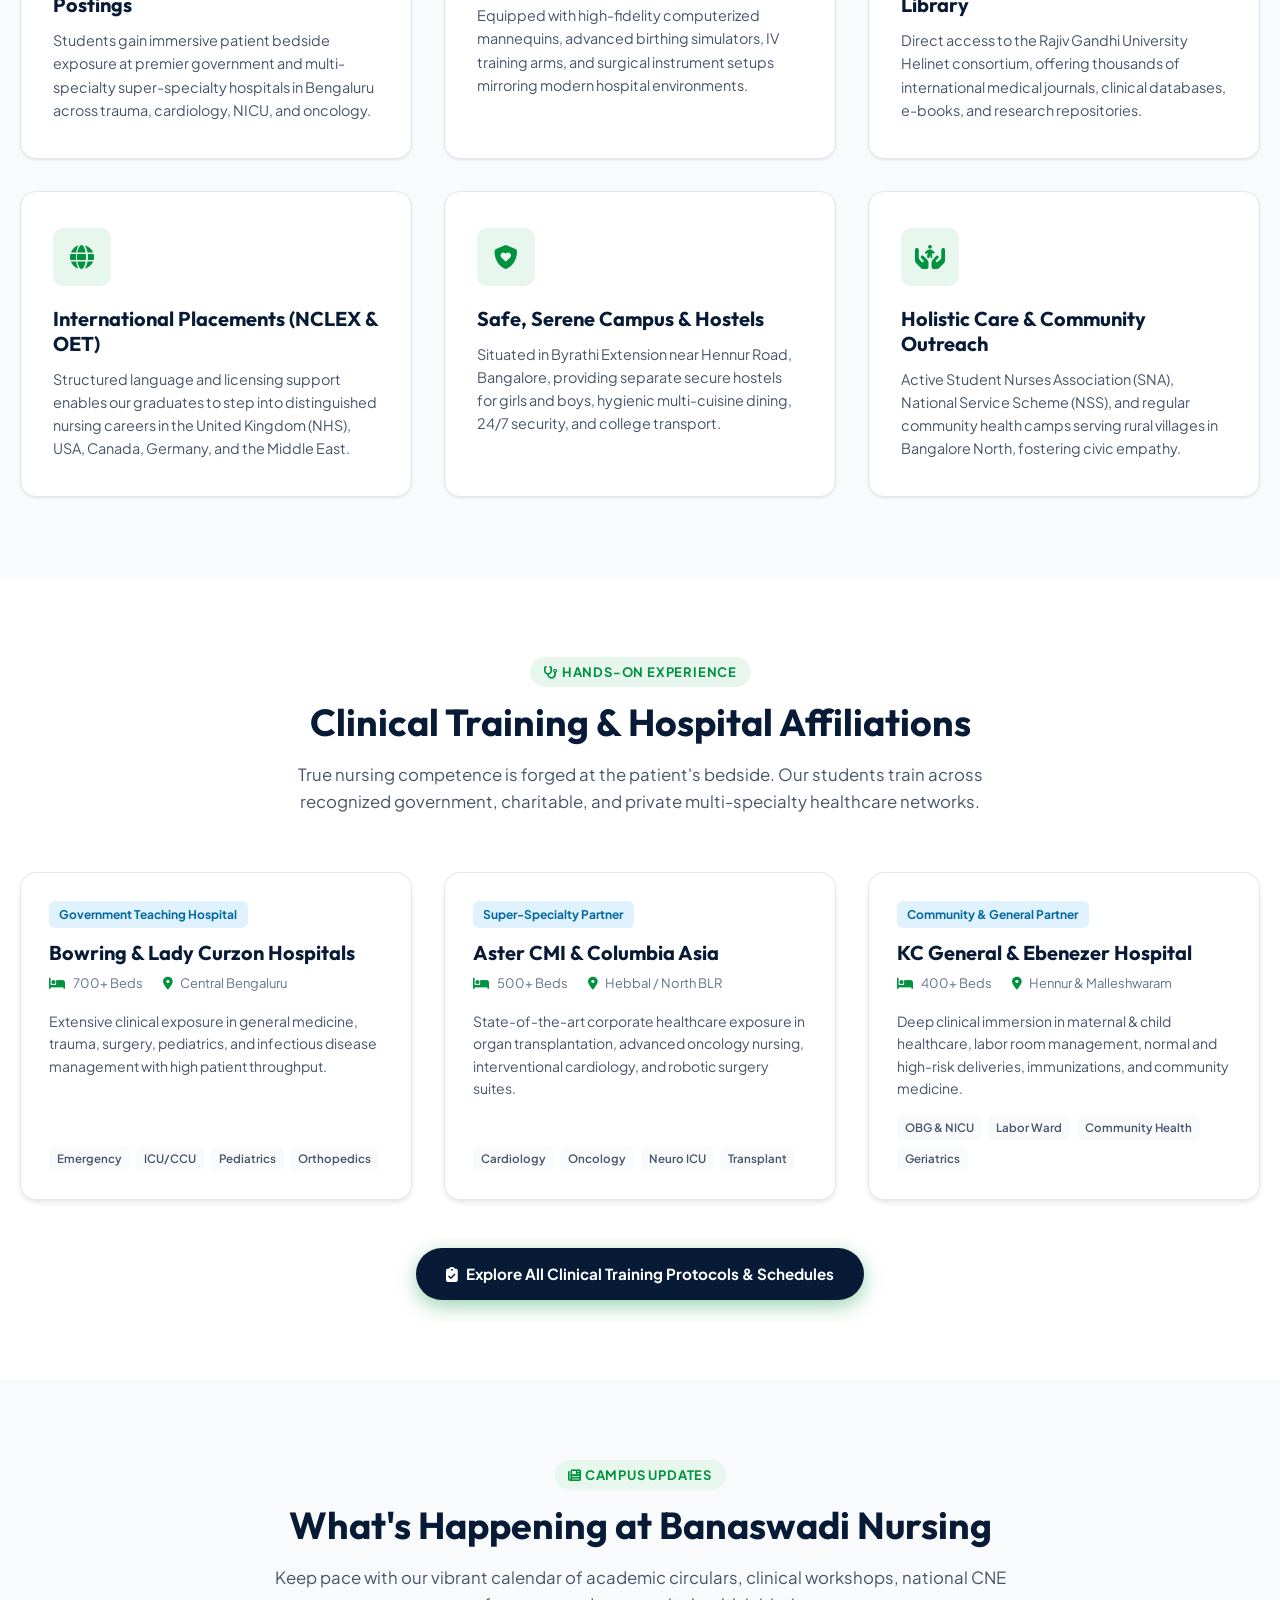
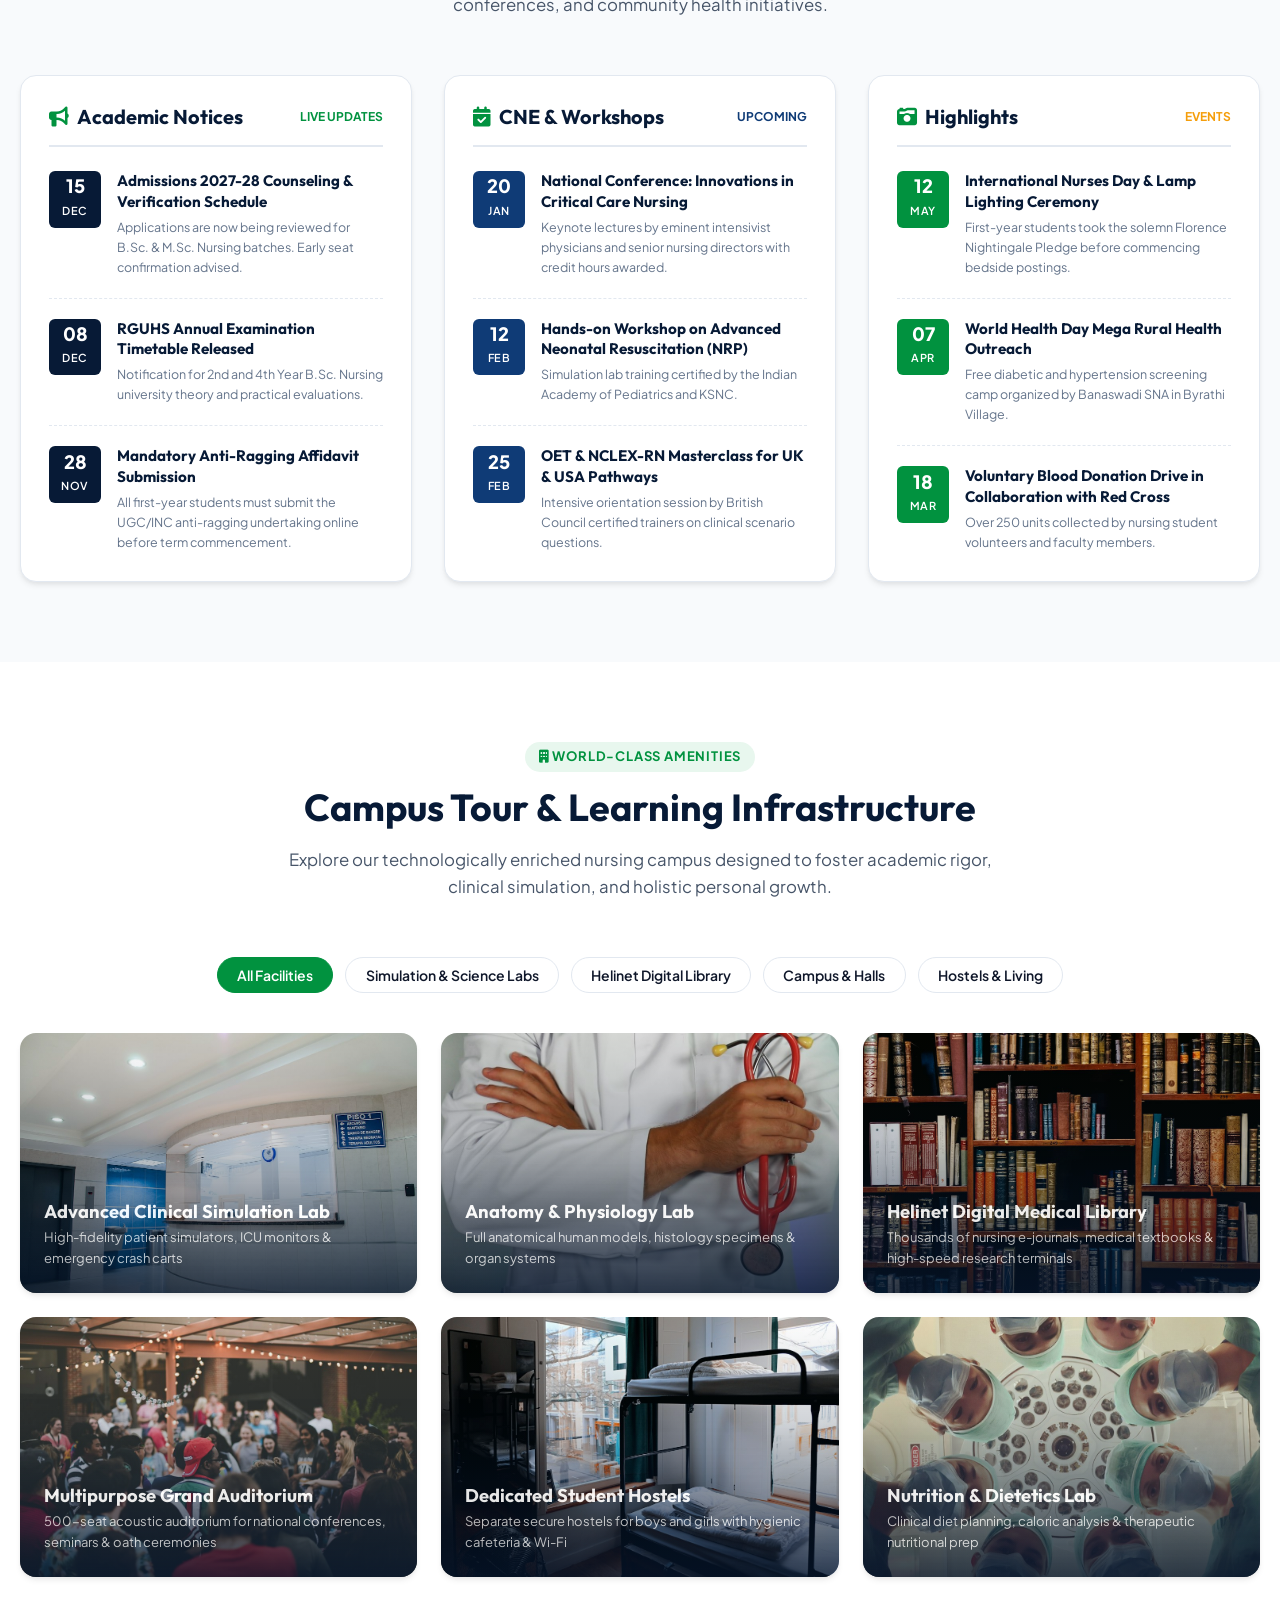
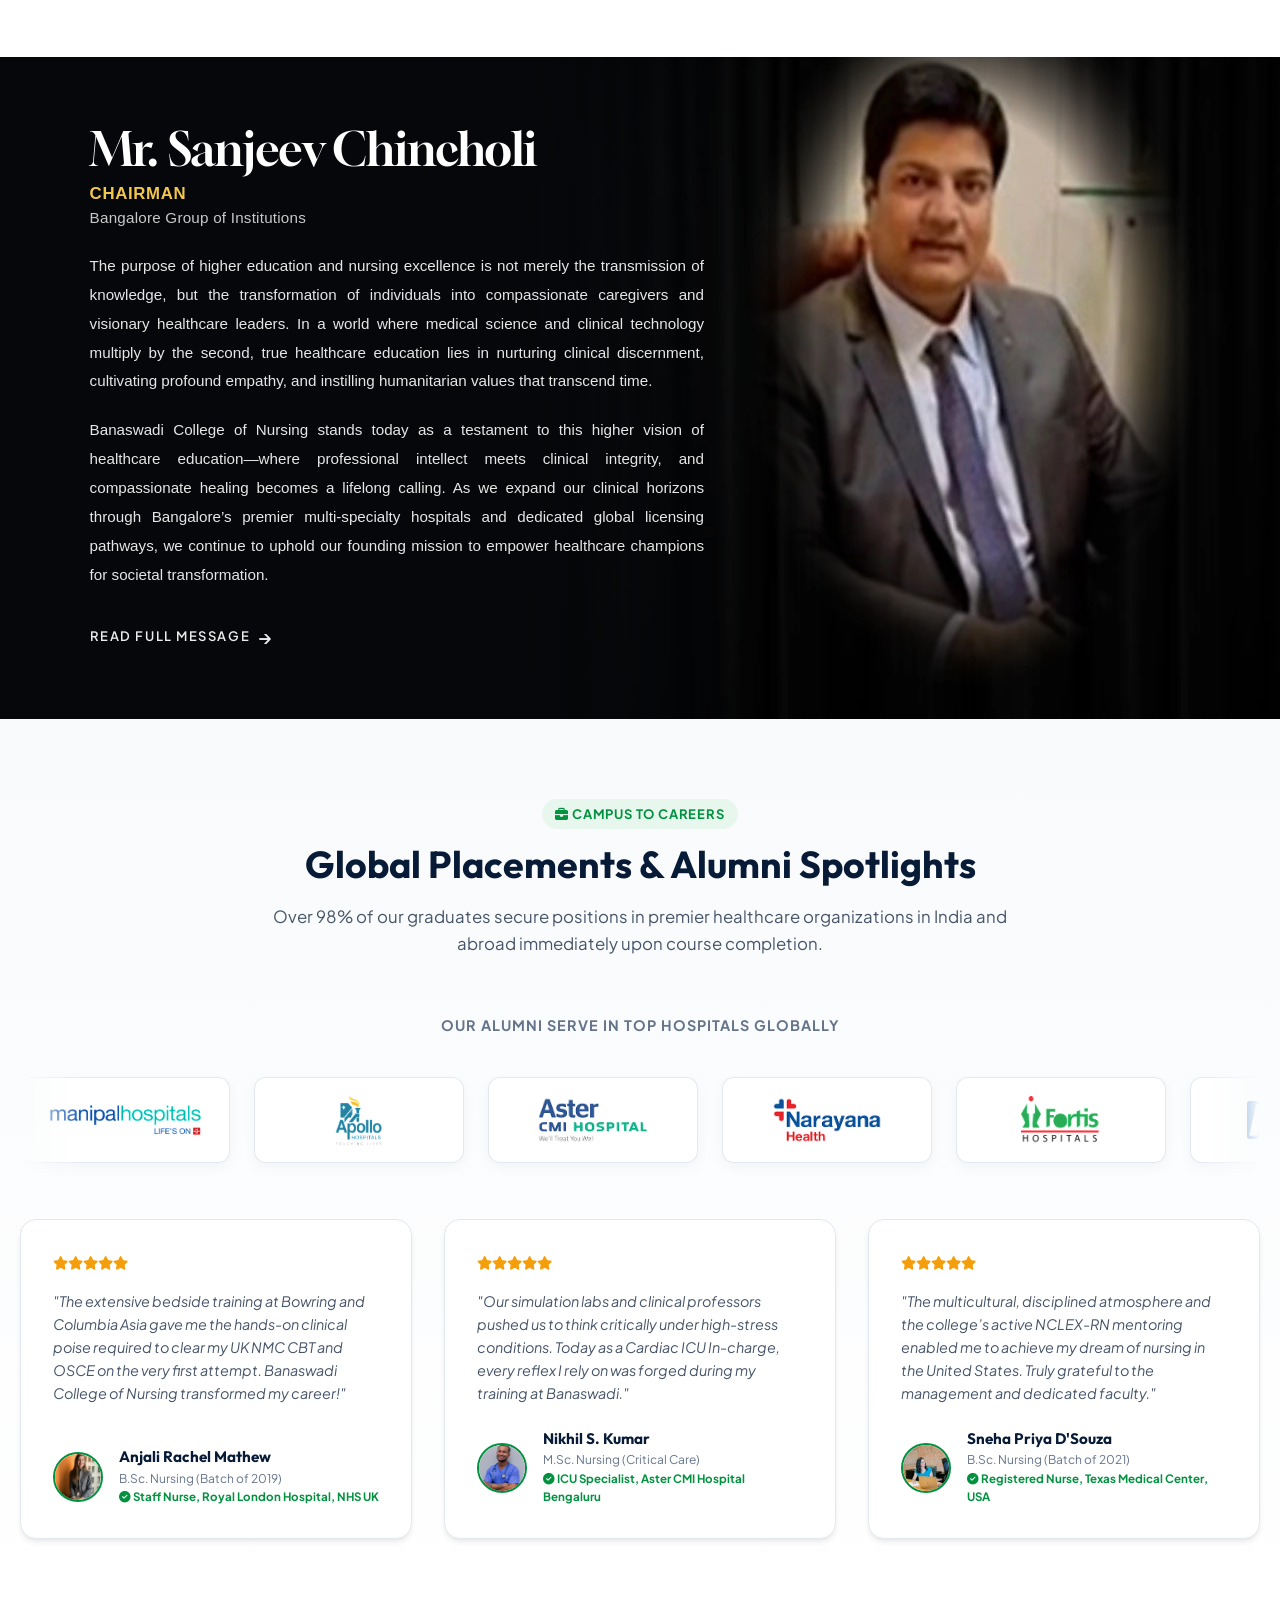
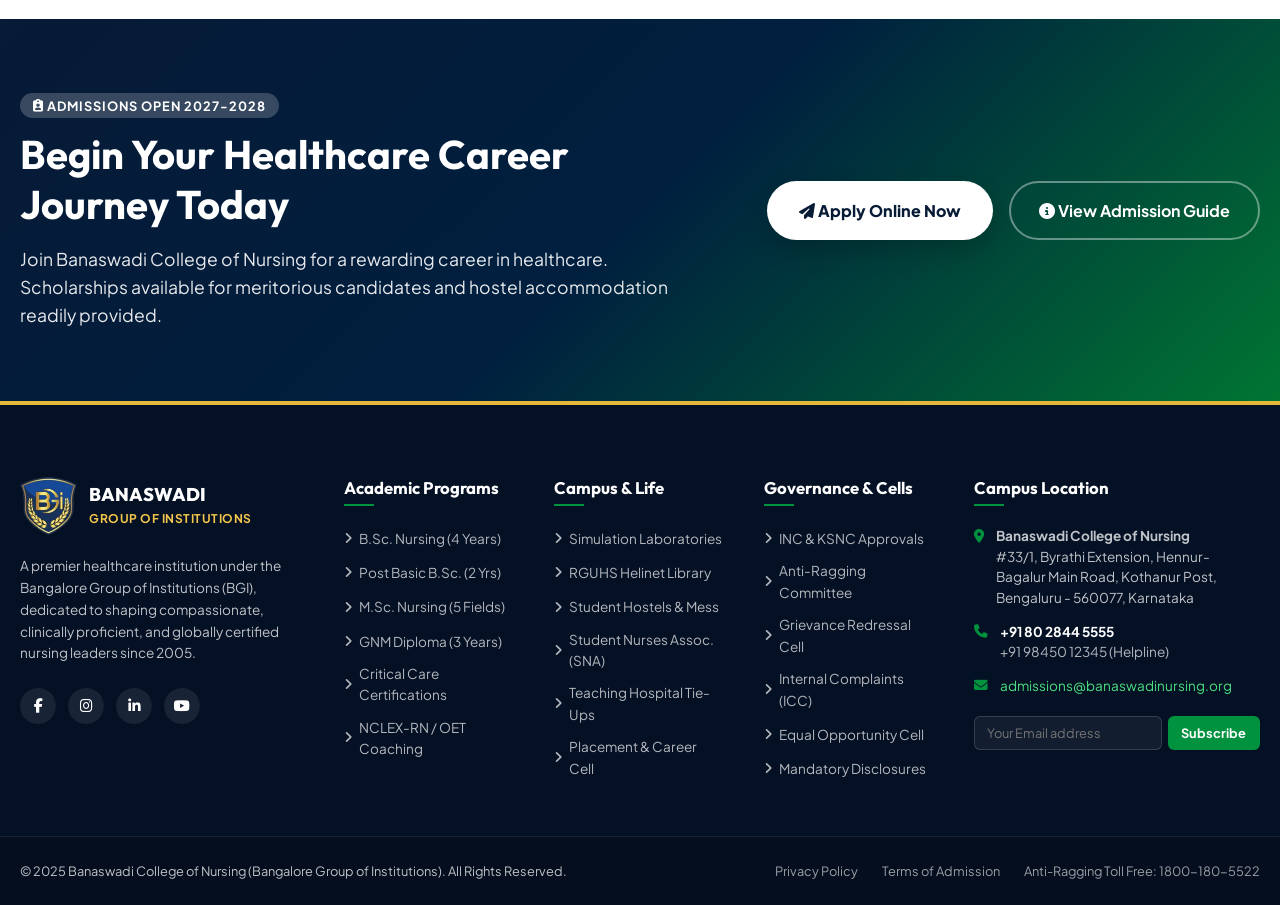
==== commit a38f067f: "chore(copy): update section title from 'Explore Nursing Programs' to 'Explore Our Courses'" ====
--- a/index.html
+++ b/index.html
@@ -425,7 +425,7 @@
     <div class="container">
       <div class="section-header">
         <span class="section-tag"><i class="fa-solid fa-book-open"></i> Academic Offerings</span>
-        <h2 class="section-title">Explore Nursing Programs</h2>
+        <h2 class="section-title">Explore Our Courses</h2>
         <p class="section-subtitle">
           Approved by INC, KSNC, PCI, AICTE &amp; State Boards, affiliated to RGUHS &amp; Bangalore University. Delivering clinical rigor, high-demand industry specializations, and complete fee transparency across healthcare, technology, and management.
         </p>
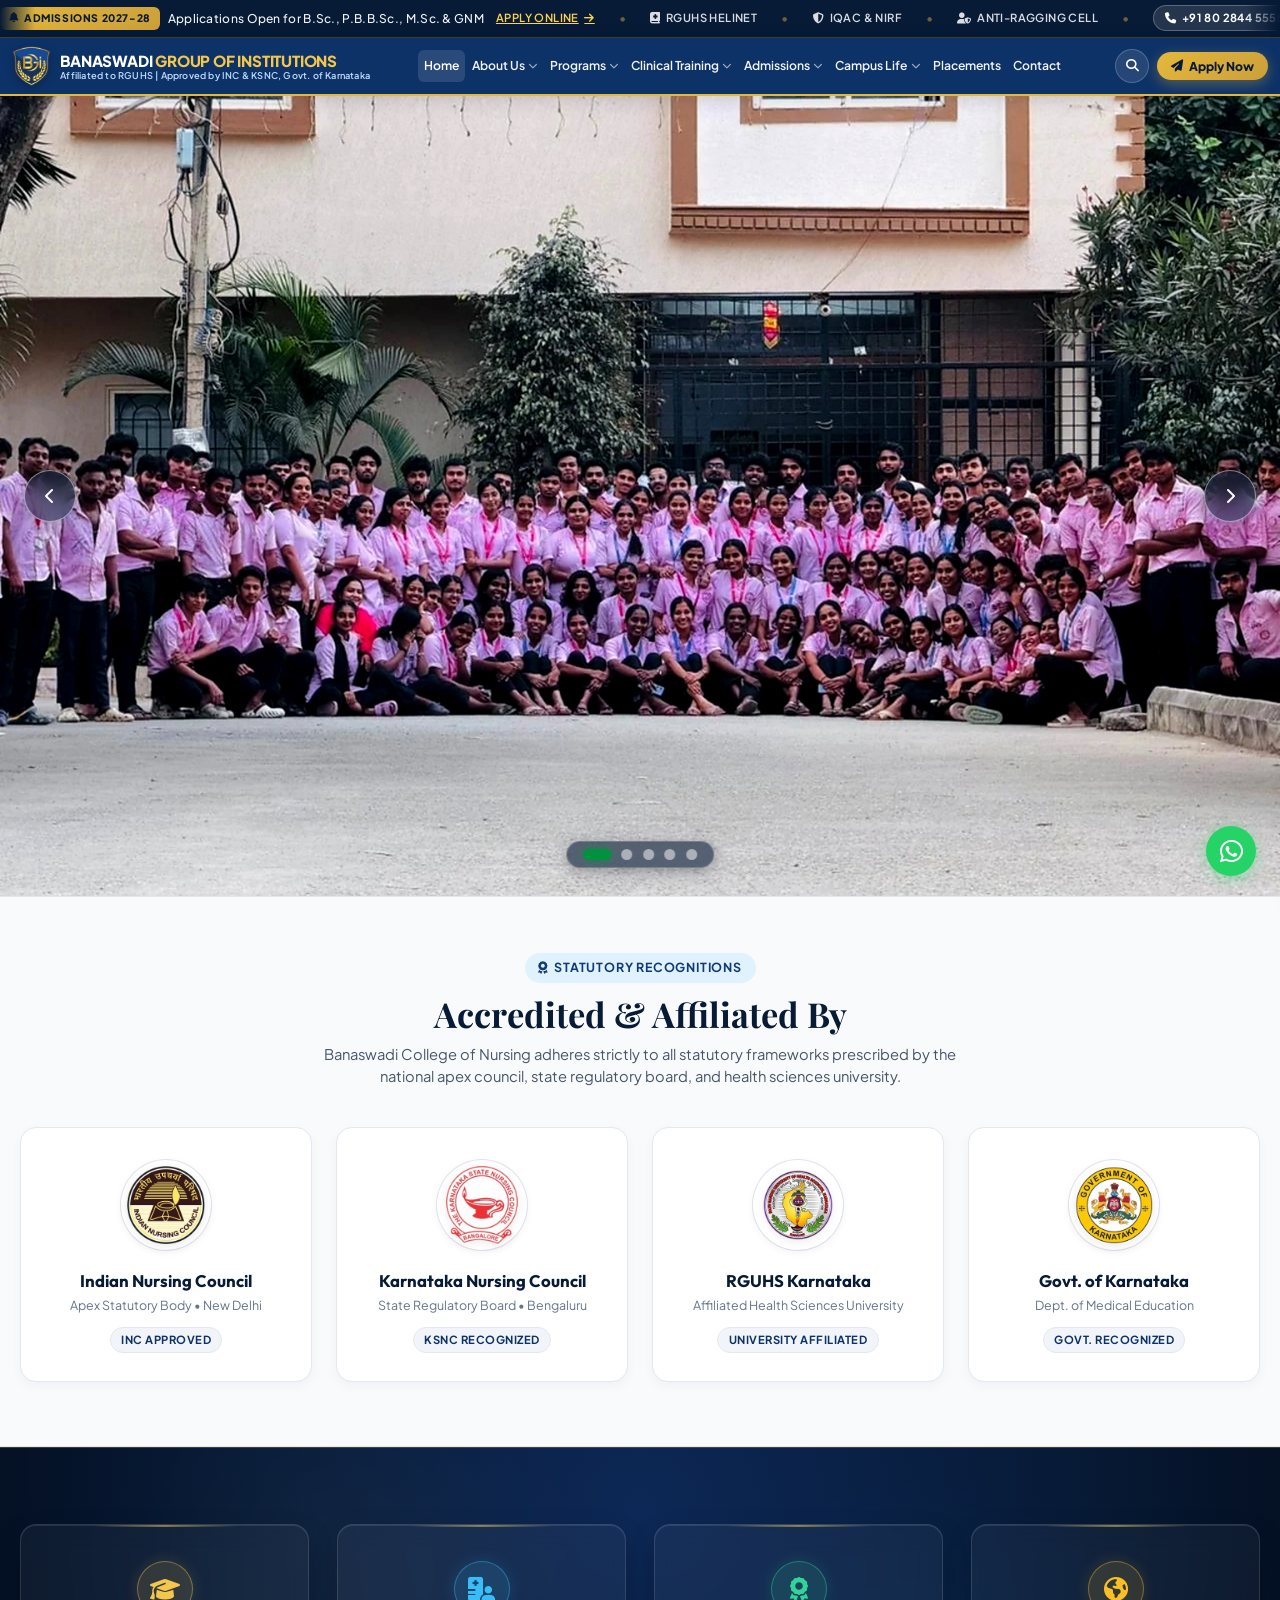
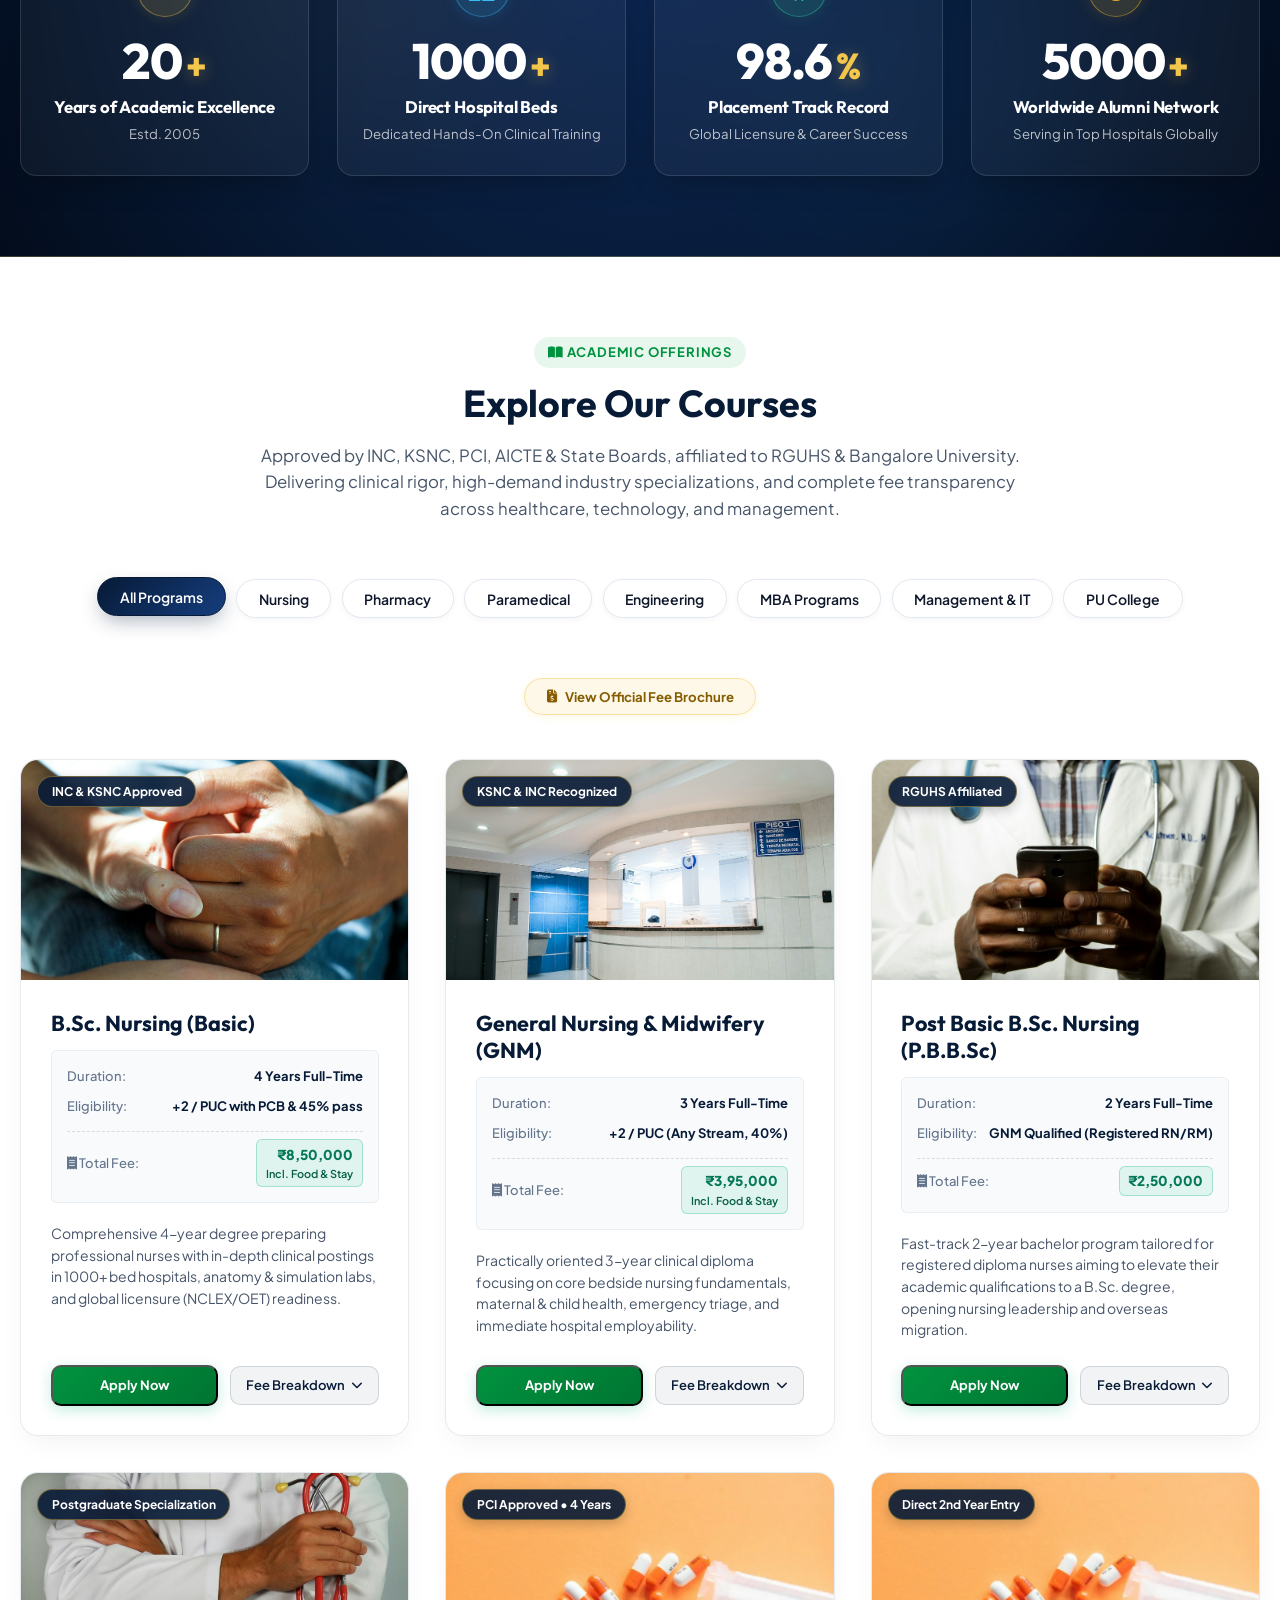
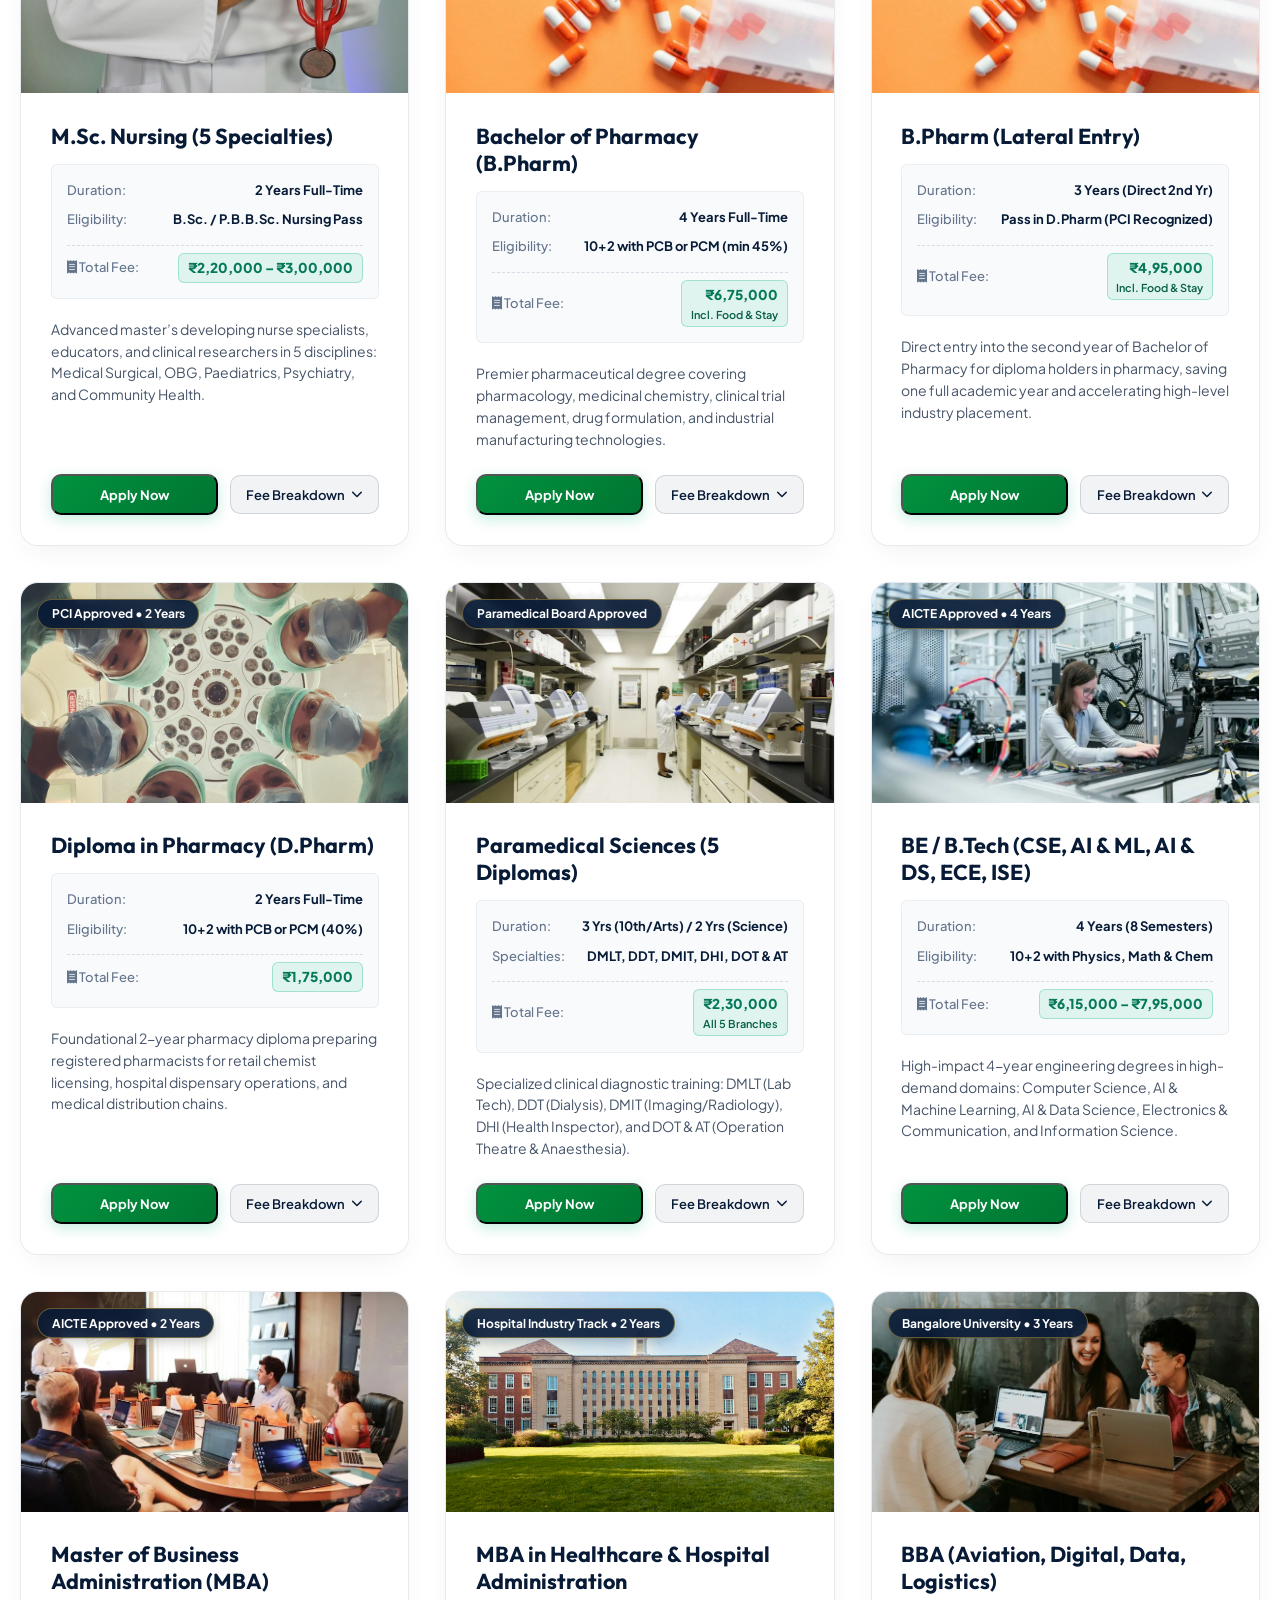
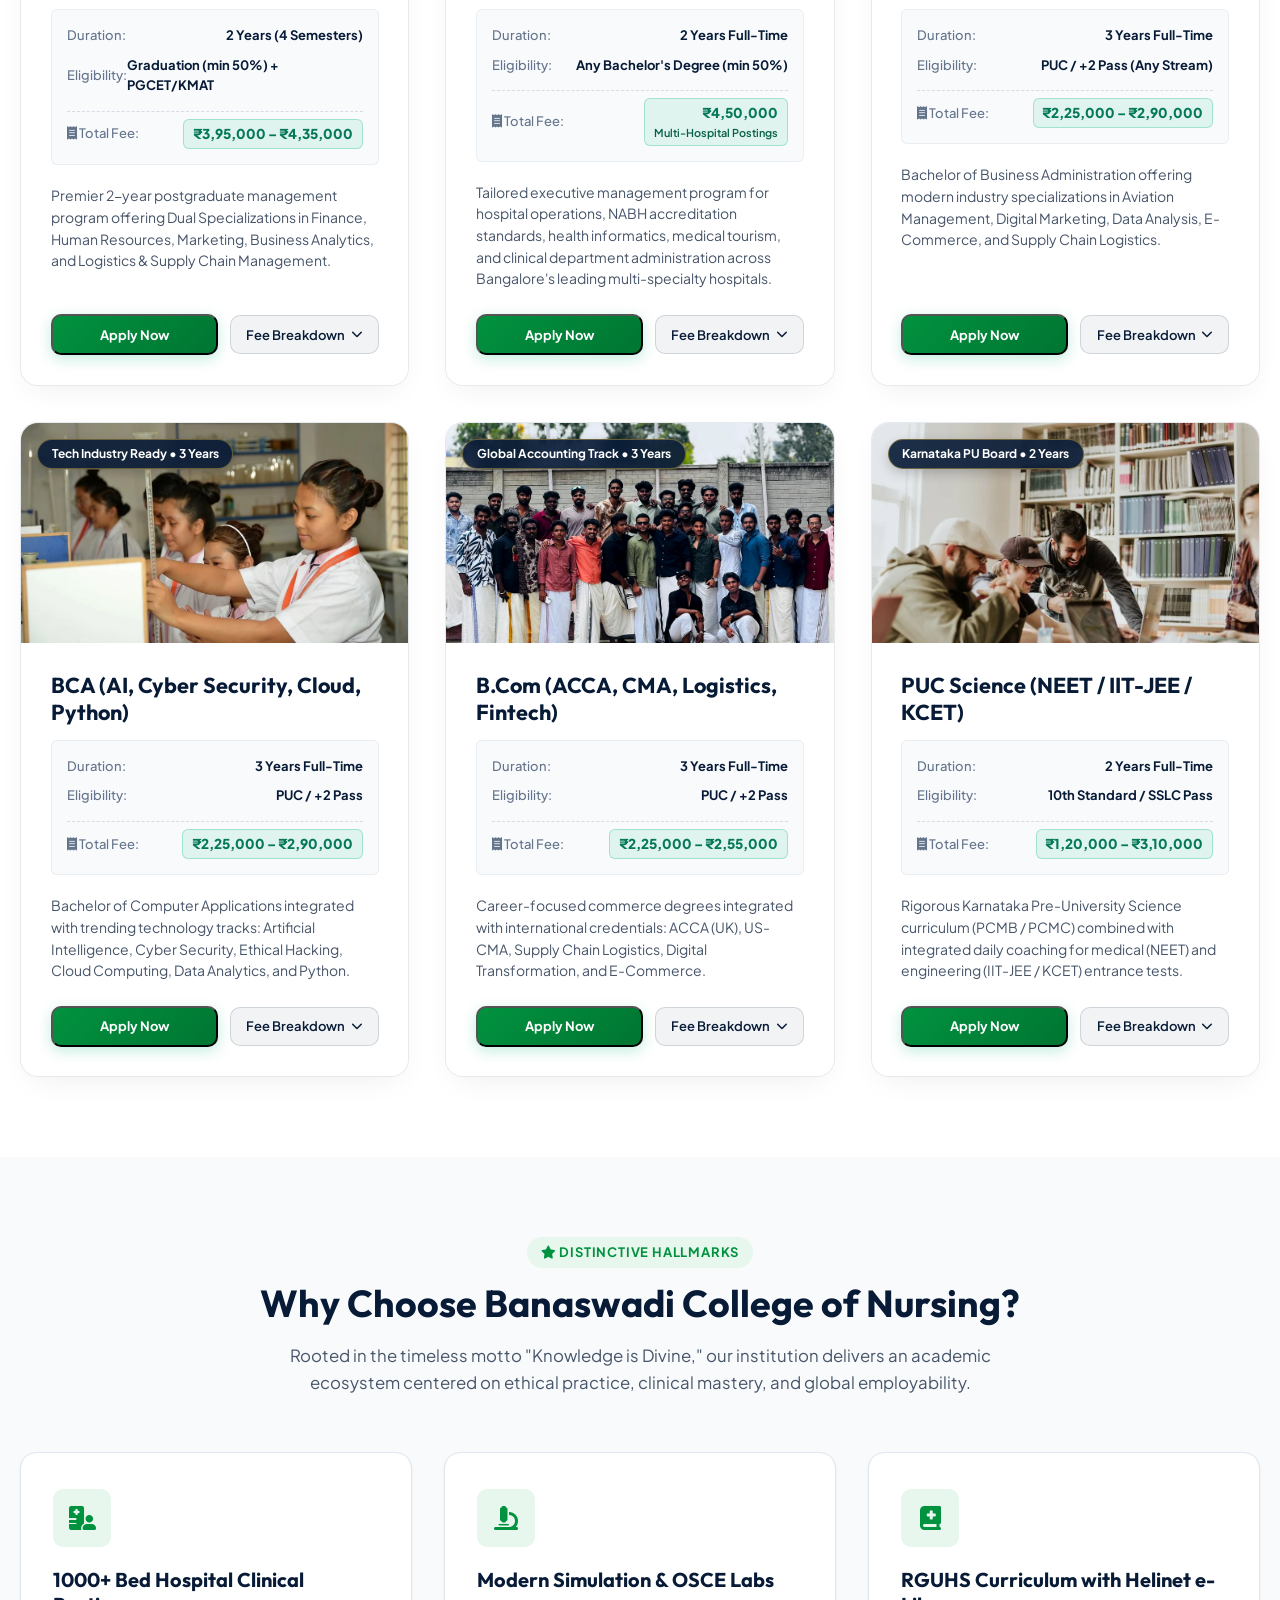
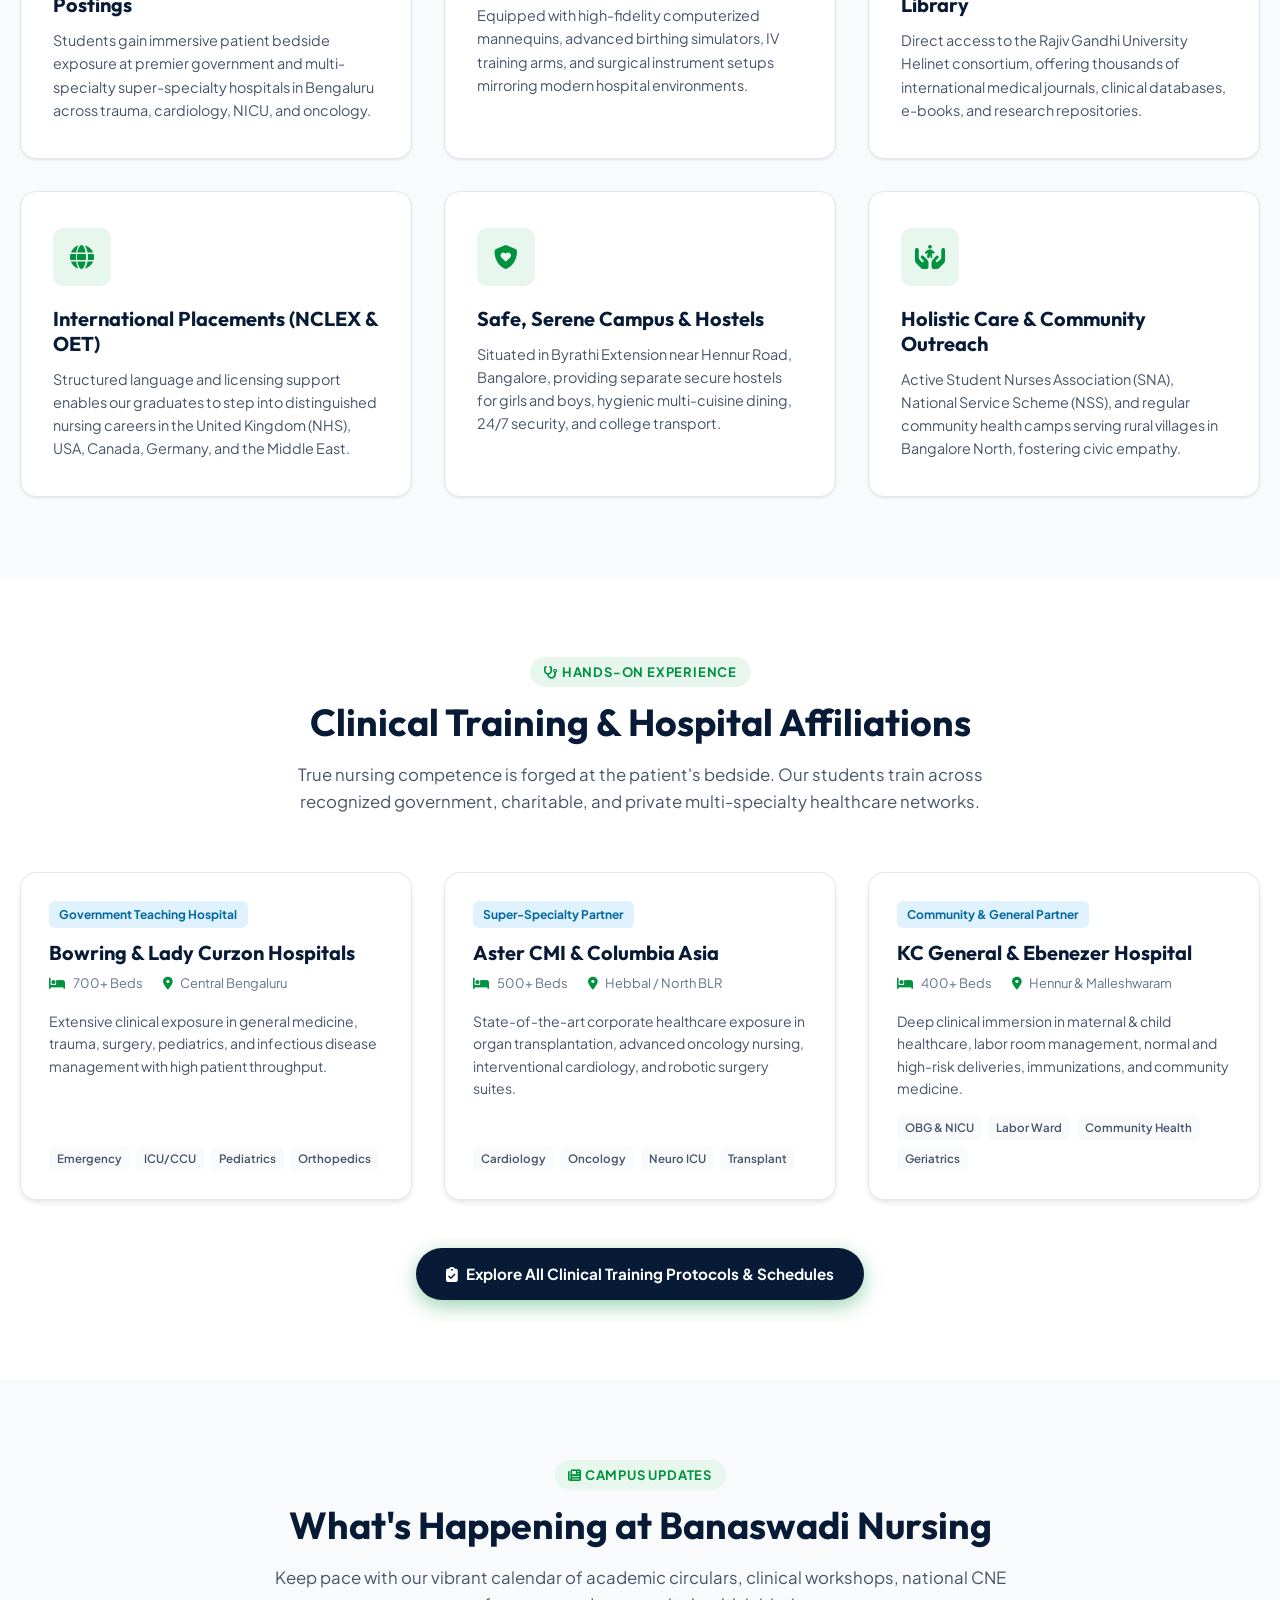
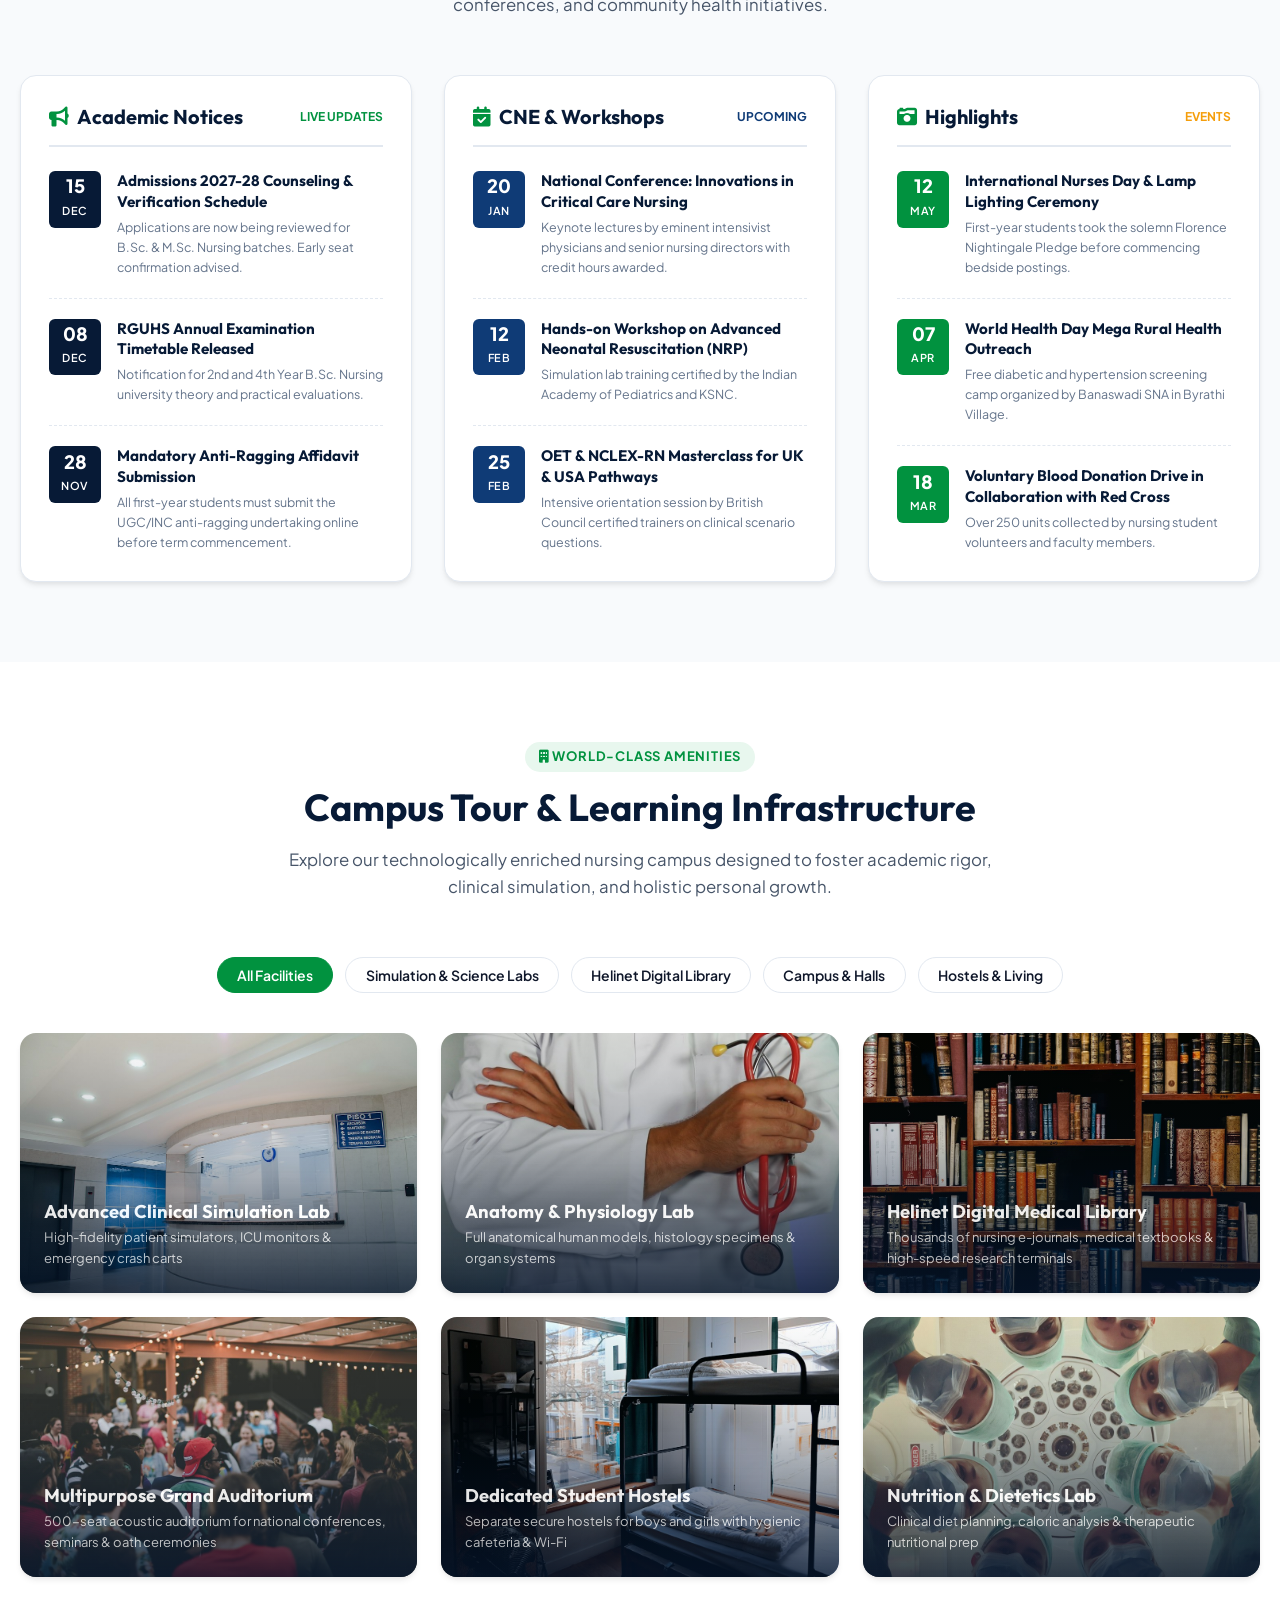
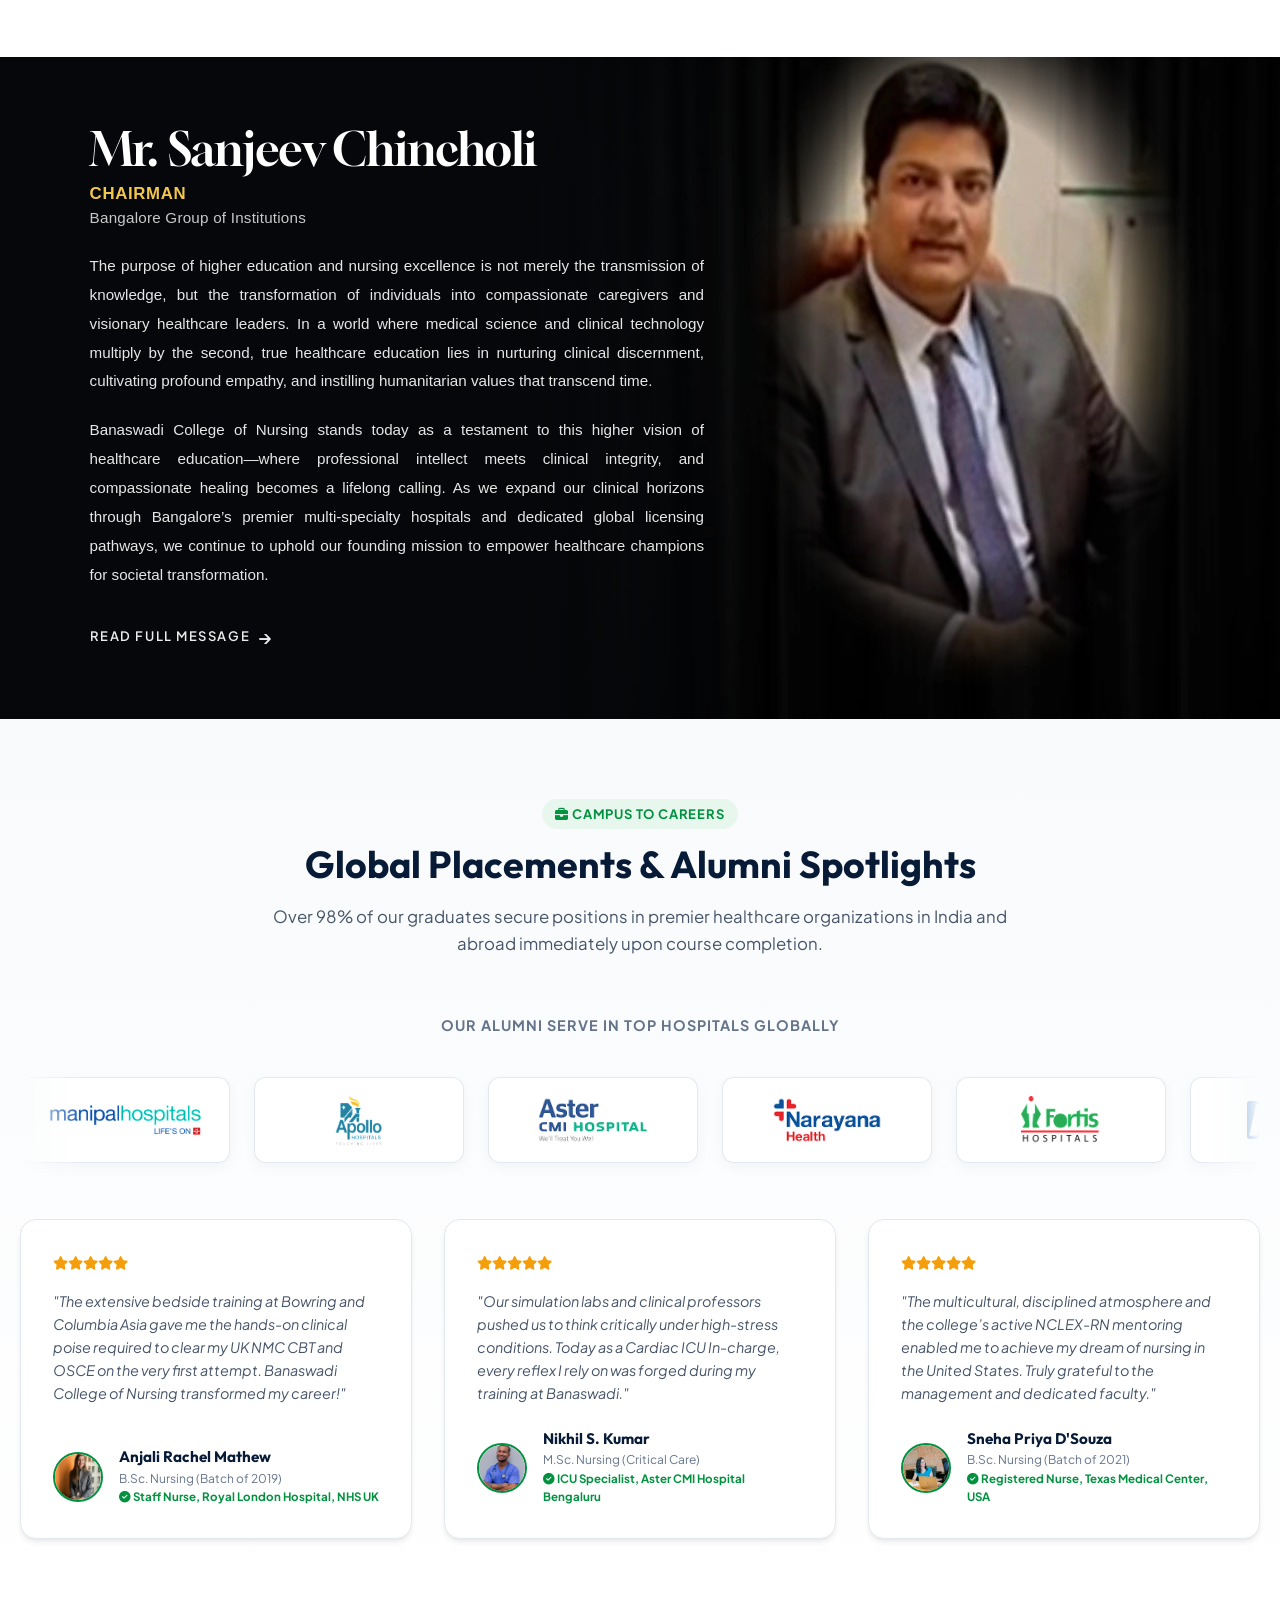
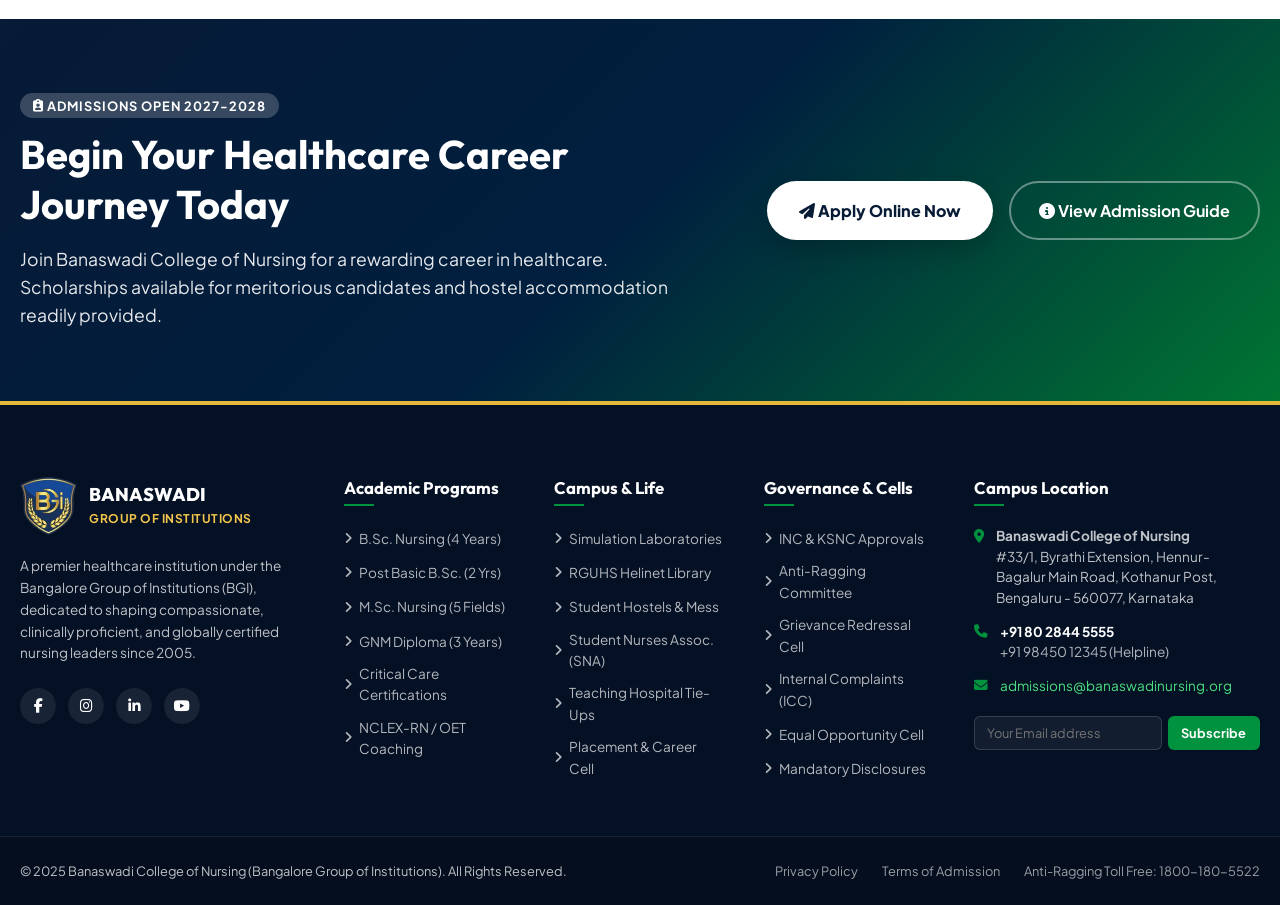
==== commit 1ed05031: "feat(courses): turn off 3D card motion and tilt in Explore Our Courses section" ====
--- a/index.html
+++ b/index.html
@@ -452,7 +452,6 @@
       <div class="programs-grid">
         <!-- 1. B.Sc. Nursing -->
         <div class="program-card" data-category="nursing">
-          <div class="program-card-glare"></div>
           <span class="program-card-badge">INC &amp; KSNC Approved</span>
           <div class="program-img-wrap">
             <img src="assets/images/clinical-training.jpg" alt="B.Sc Nursing">
@@ -500,7 +499,6 @@
 
         <!-- 2. General Nursing & Midwifery (GNM) -->
         <div class="program-card" data-category="nursing">
-          <div class="program-card-glare"></div>
           <span class="program-card-badge">KSNC &amp; INC Recognized</span>
           <div class="program-img-wrap">
             <img src="assets/images/sim-lab.jpg" alt="GNM Diploma">
@@ -546,7 +544,6 @@
 
         <!-- 3. Post Basic B.Sc. Nursing -->
         <div class="program-card" data-category="nursing">
-          <div class="program-card-glare"></div>
           <span class="program-card-badge">RGUHS Affiliated</span>
           <div class="program-img-wrap">
             <img src="assets/images/hero-1.webp" alt="Post Basic B.Sc Nursing">
@@ -590,7 +587,6 @@
 
         <!-- 4. M.Sc. Nursing (5 Specialties) -->
         <div class="program-card" data-category="nursing">
-          <div class="program-card-glare"></div>
           <span class="program-card-badge">Postgraduate Specialization</span>
           <div class="program-img-wrap">
             <img src="assets/images/anatomy-lab.jpg" alt="M.Sc Nursing">
@@ -636,7 +632,6 @@
 
         <!-- 5. Bachelor of Pharmacy (B.Pharm) -->
         <div class="program-card" data-category="pharmacy">
-          <div class="program-card-glare"></div>
           <span class="program-card-badge">PCI Approved • 4 Years</span>
           <div class="program-img-wrap">
             <img src="assets/images/pharmacy.webp" alt="Bachelor of Pharmacy">
@@ -683,7 +678,6 @@
 
         <!-- 6. B.Pharm Lateral Entry -->
         <div class="program-card" data-category="pharmacy">
-          <div class="program-card-glare"></div>
           <span class="program-card-badge">Direct 2nd Year Entry</span>
           <div class="program-img-wrap">
             <img src="assets/images/pharmacy.webp" alt="B.Pharm Lateral Entry">
@@ -729,7 +723,6 @@
 
         <!-- 7. Diploma in Pharmacy (D.Pharm) -->
         <div class="program-card" data-category="pharmacy">
-          <div class="program-card-glare"></div>
           <span class="program-card-badge">PCI Approved • 2 Years</span>
           <div class="program-img-wrap">
             <img src="assets/images/nutrition-lab.jpg" alt="Diploma in Pharmacy">
@@ -773,7 +766,6 @@
 
         <!-- 8. Paramedical Diplomas (5 Specializations) -->
         <div class="program-card" data-category="paramedical">
-          <div class="program-card-glare"></div>
           <span class="program-card-badge">Paramedical Board Approved</span>
           <div class="program-img-wrap">
             <img src="assets/images/paramedical.webp" alt="Paramedical Sciences">
@@ -819,7 +811,6 @@
 
         <!-- 9. BE / B.Tech Engineering -->
         <div class="program-card" data-category="engineering">
-          <div class="program-card-glare"></div>
           <span class="program-card-badge">AICTE Approved • 4 Years</span>
           <div class="program-img-wrap">
             <img src="assets/images/engineering.webp" alt="BE B.Tech Engineering">
@@ -865,7 +856,6 @@
 
         <!-- 10. Master of Business Administration (MBA Dual Specialization) -->
         <div class="program-card" data-category="mba">
-          <div class="program-card-glare"></div>
           <span class="program-card-badge">AICTE Approved • 2 Years</span>
           <div class="program-img-wrap">
             <img src="assets/images/mba-course.webp" alt="Master of Business Administration MBA">
@@ -910,7 +900,6 @@
 
         <!-- 11. MBA in Healthcare & Hospital Administration -->
         <div class="program-card" data-category="mba">
-          <div class="program-card-glare"></div>
           <span class="program-card-badge">Hospital Industry Track • 2 Years</span>
           <div class="program-img-wrap">
             <img src="assets/images/campus-building.jpg" alt="MBA Hospital Administration">
@@ -955,7 +944,6 @@
 
         <!-- 12. BBA Professional Management -->
         <div class="program-card" data-category="management">
-          <div class="program-card-glare"></div>
           <span class="program-card-badge">Bangalore University • 3 Years</span>
           <div class="program-img-wrap">
             <img src="assets/images/management.webp" alt="BBA Management">
@@ -1001,7 +989,6 @@
 
         <!-- 11. BCA (Artificial Intelligence, Cyber Security, Cloud, Data) -->
         <div class="program-card" data-category="management">
-          <div class="program-card-glare"></div>
           <span class="program-card-badge">Tech Industry Ready • 3 Years</span>
           <div class="program-img-wrap">
             <img src="assets/images/hero-campus-3.webp" alt="BCA Computer Applications">
@@ -1047,7 +1034,6 @@
 
         <!-- 12. B.Com Professional Commerce Programs -->
         <div class="program-card" data-category="management">
-          <div class="program-card-glare"></div>
           <span class="program-card-badge">Global Accounting Track • 3 Years</span>
           <div class="program-img-wrap">
             <img src="assets/images/hero-campus-2.webp" alt="B.Com Commerce">
@@ -1093,7 +1079,6 @@
 
         <!-- 13. Pre-University College (PUC) -->
         <div class="program-card" data-category="puc">
-          <div class="program-card-glare"></div>
           <span class="program-card-badge">Karnataka PU Board • 2 Years</span>
           <div class="program-img-wrap">
             <img src="assets/images/puc.webp" alt="Pre University College">
--- a/assets/css/style.css
+++ b/assets/css/style.css
@@ -1547,7 +1547,6 @@
   display: grid;
   grid-template-columns: repeat(3, 1fr);
   gap: 2.25rem;
-  perspective: 1200px; /* 3D Perspective Canvas */
   position: relative;
 }
 
@@ -1560,48 +1559,23 @@
   display: flex;
   flex-direction: column;
   position: relative;
-  transform-style: preserve-3d;
-  will-change: transform, box-shadow;
-  transition: transform 0.6s cubic-bezier(0.23, 1, 0.32, 1), box-shadow 0.6s cubic-bezier(0.23, 1, 0.32, 1), border-color 0.3s ease, opacity 0.4s ease;
+  transition: transform 0.35s cubic-bezier(0.16, 1, 0.3, 1), box-shadow 0.35s cubic-bezier(0.16, 1, 0.3, 1), border-color 0.3s ease, opacity 0.4s ease;
   cursor: pointer;
 }
 
-/* Fallback static hover when JS tilt isn't active */
+/* Clean standard card hover (3D motion off) */
 .program-card:hover {
-  box-shadow: 0 24px 50px -12px rgba(7, 26, 54, 0.18), 0 0 0 1px rgba(229, 183, 59, 0.3);
+  transform: translateY(-6px);
+  box-shadow: 0 20px 42px -10px rgba(7, 26, 54, 0.15), 0 0 0 1px rgba(229, 183, 59, 0.35);
   border-color: rgba(229, 183, 59, 0.4);
 }
 
-/* Dynamic 3D Tilting active state applied by JS */
-.program-card.is-tilting {
-  transition: none !important; /* Zero lag 60fps tracking during mouse movement */
-  box-shadow: 0 35px 70px -15px rgba(7, 26, 54, 0.22), 0 16px 36px -10px rgba(13, 50, 104, 0.16), 0 0 0 1px rgba(229, 183, 59, 0.45);
-  border-color: rgba(229, 183, 59, 0.55);
-}
-
-/* Smooth release state */
-.program-card.is-releasing {
-  transition: transform 0.75s cubic-bezier(0.23, 1, 0.32, 1), box-shadow 0.75s cubic-bezier(0.23, 1, 0.32, 1), border-color 0.4s ease !important;
-}
-
-/* Dynamic Specular Glare Overlay */
+/* Specular Glare disabled */
 .program-card-glare {
-  position: absolute;
-  inset: 0;
-  border-radius: inherit;
-  pointer-events: none;
-  z-index: 15;
-  opacity: 0;
-  background: radial-gradient(circle 380px at 50% 50%, rgba(255, 255, 255, 0.48) 0%, rgba(229, 183, 59, 0.22) 28%, transparent 68%);
-  mix-blend-mode: overlay;
-  transition: opacity 0.35s ease;
-}
-
-.program-card.is-tilting .program-card-glare {
-  opacity: 1;
-}
-
-/* 3D Depth Layering (Floating layers in 3D perspective) */
+  display: none !important;
+}
+
+/* Card Badge */
 .program-card-badge {
   position: absolute;
   top: 1rem;
@@ -1617,32 +1591,23 @@
   z-index: 10;
   border: 1px solid rgba(229, 183, 59, 0.4);
   box-shadow: 0 4px 12px rgba(0, 0, 0, 0.2);
-  transform: translateZ(40px);
-  transition: transform 0.35s cubic-bezier(0.23, 1, 0.32, 1);
-}
-
-.program-card.is-tilting .program-card-badge {
-  transform: translateZ(52px);
 }
 
 .program-img-wrap {
   position: relative;
   height: 220px;
   overflow: hidden;
-  transform: translateZ(16px);
-  transform-style: preserve-3d;
 }
 
 .program-img-wrap img {
   width: 100%;
   height: 100%;
   object-fit: cover;
-  transition: transform 0.7s cubic-bezier(0.23, 1, 0.32, 1);
-}
-
-.program-card:hover .program-img-wrap img,
-.program-card.is-tilting .program-img-wrap img {
-  transform: scale(1.08) translateZ(10px);
+  transition: transform 0.5s ease;
+}
+
+.program-card:hover .program-img-wrap img {
+  transform: scale(1.05);
 }
 
 .program-body {
@@ -1650,8 +1615,6 @@
   display: flex;
   flex-direction: column;
   flex: 1;
-  transform: translateZ(24px);
-  transform-style: preserve-3d;
   background: #ffffff;
 }
 
@@ -1660,11 +1623,10 @@
   color: var(--primary-navy);
   margin-bottom: 0.85rem;
   font-weight: 700;
-  transform: translateZ(22px);
-  transition: transform 0.3s ease, color 0.3s ease;
-}
-
-.program-card.is-tilting .program-title {
+  transition: color 0.3s ease;
+}
+
+.program-card:hover .program-title {
   color: #0b3d88;
 }
 
@@ -1677,15 +1639,8 @@
   padding: 0.95rem;
   border-radius: var(--radius-sm);
   font-size: 0.8125rem;
-  transform: translateZ(14px);
   border: 1px solid rgba(13, 50, 104, 0.06);
-  transition: transform 0.3s ease, background-color 0.3s ease, border-color 0.3s ease;
-}
-
-.program-card.is-tilting .program-meta-list {
-  background: #f0f4f9;
-  border-color: rgba(229, 183, 59, 0.25);
-  transform: translateZ(20px);
+  transition: background-color 0.3s ease, border-color 0.3s ease;
 }
 
 .meta-row {
@@ -1710,15 +1665,12 @@
   line-height: 1.55;
   margin-bottom: 1.5rem;
   flex: 1;
-  transform: translateZ(12px);
 }
 
 .program-card-actions {
   display: flex;
   align-items: center;
   gap: 0.75rem;
-  transform: translateZ(32px);
-  transform-style: preserve-3d;
 }
 
 .btn-card-apply {
@@ -1732,13 +1684,12 @@
   text-align: center;
   transition: all 0.3s ease;
   box-shadow: 0 4px 14px rgba(16, 185, 129, 0.25);
-  transform: translateZ(8px);
 }
 
 .btn-card-apply:hover {
   background: linear-gradient(135deg, var(--med-green-dark) 0%, #046342 100%);
   color: #ffffff;
-  transform: translateZ(16px) scale(1.02);
+  transform: translateY(-2px);
   box-shadow: 0 8px 22px rgba(16, 185, 129, 0.4);
 }
 
@@ -1752,14 +1703,13 @@
   border-radius: var(--radius-md);
   text-align: center;
   transition: all 0.3s ease;
-  transform: translateZ(6px);
 }
 
 .btn-card-details:hover {
   border-color: var(--accent-gold);
   color: var(--primary-navy);
   background: rgba(229, 183, 59, 0.08);
-  transform: translateZ(12px);
+  transform: translateY(-2px);
 }
 
 /* Fee Highlight in Meta List */
@@ -1803,7 +1753,6 @@
   align-items: center;
   justify-content: center;
   gap: 0.35rem;
-  transform: translateZ(8px);
 }
 
 .btn-card-fee:hover,
@@ -1831,7 +1780,6 @@
   background: #f8fafc;
   border-radius: 10px;
   margin-top: 0;
-  transform: translateZ(10px);
 }
 
 .program-fee-drawer.open {
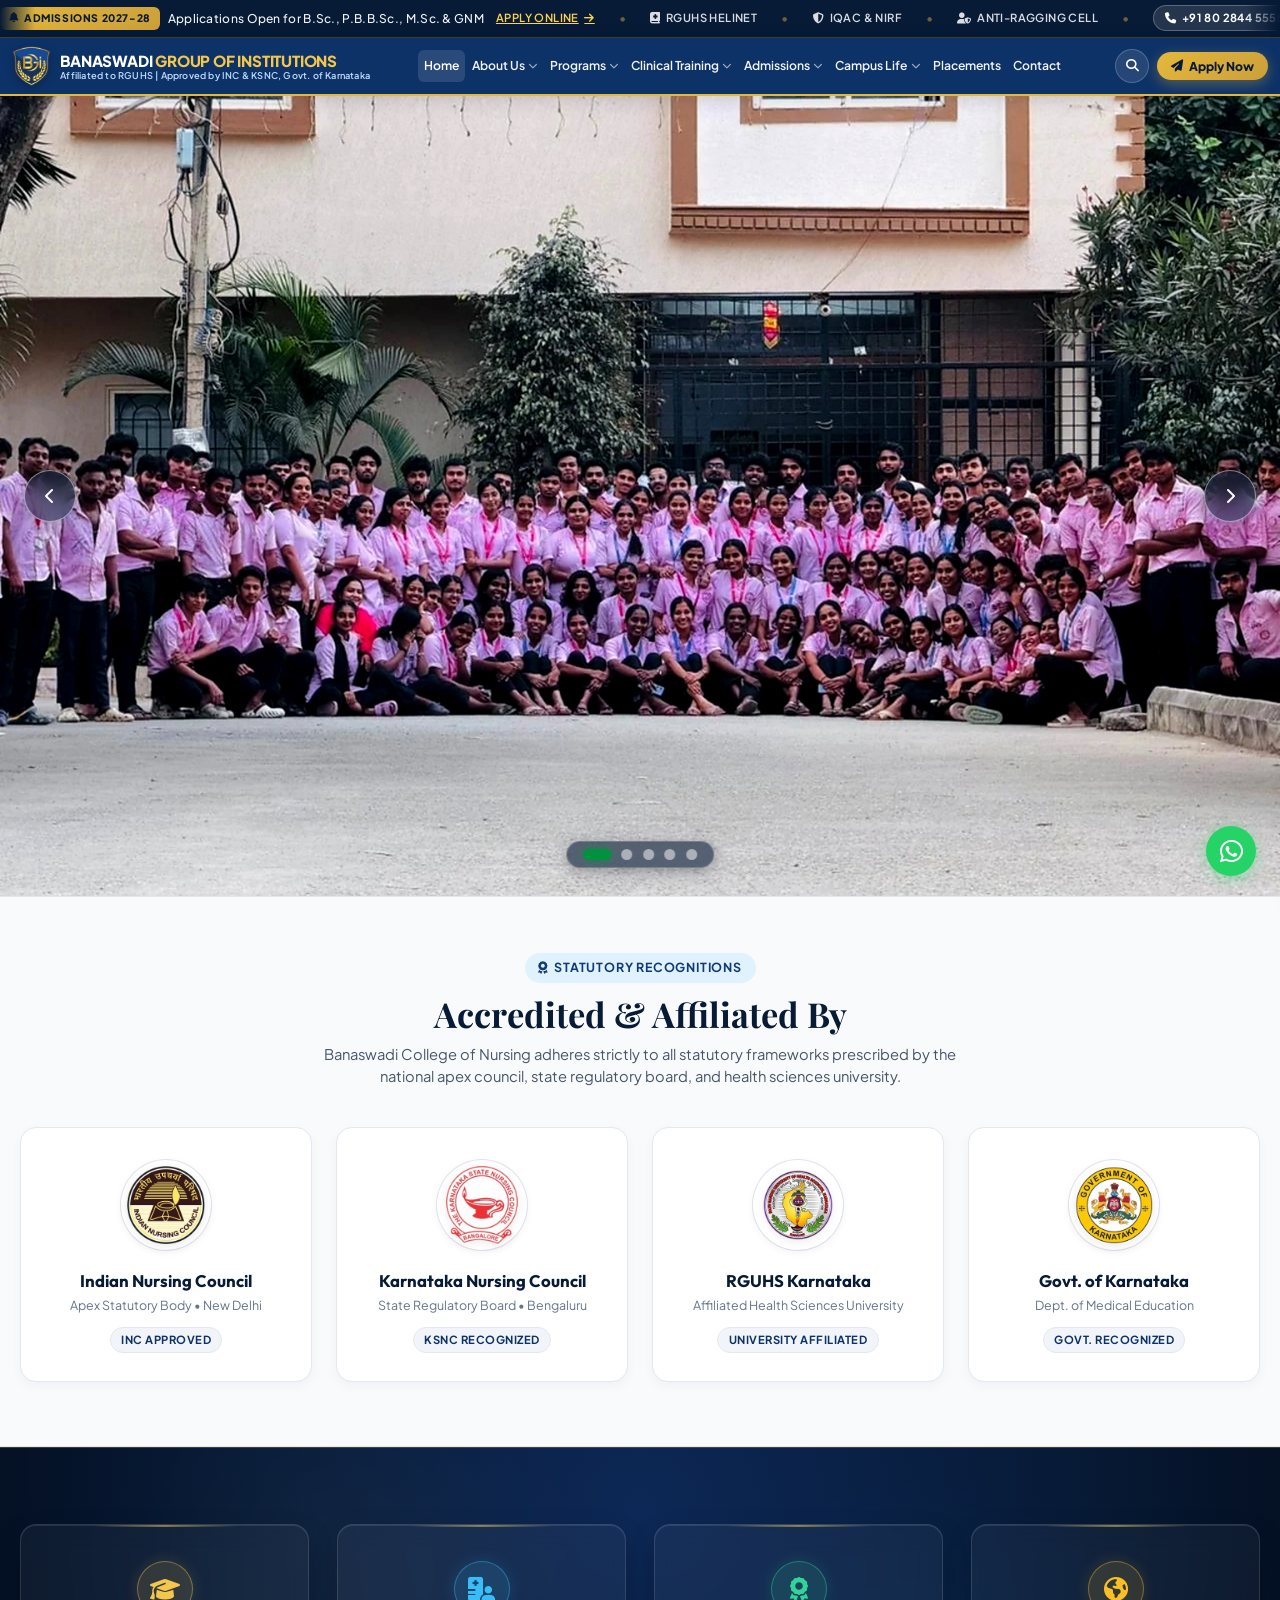
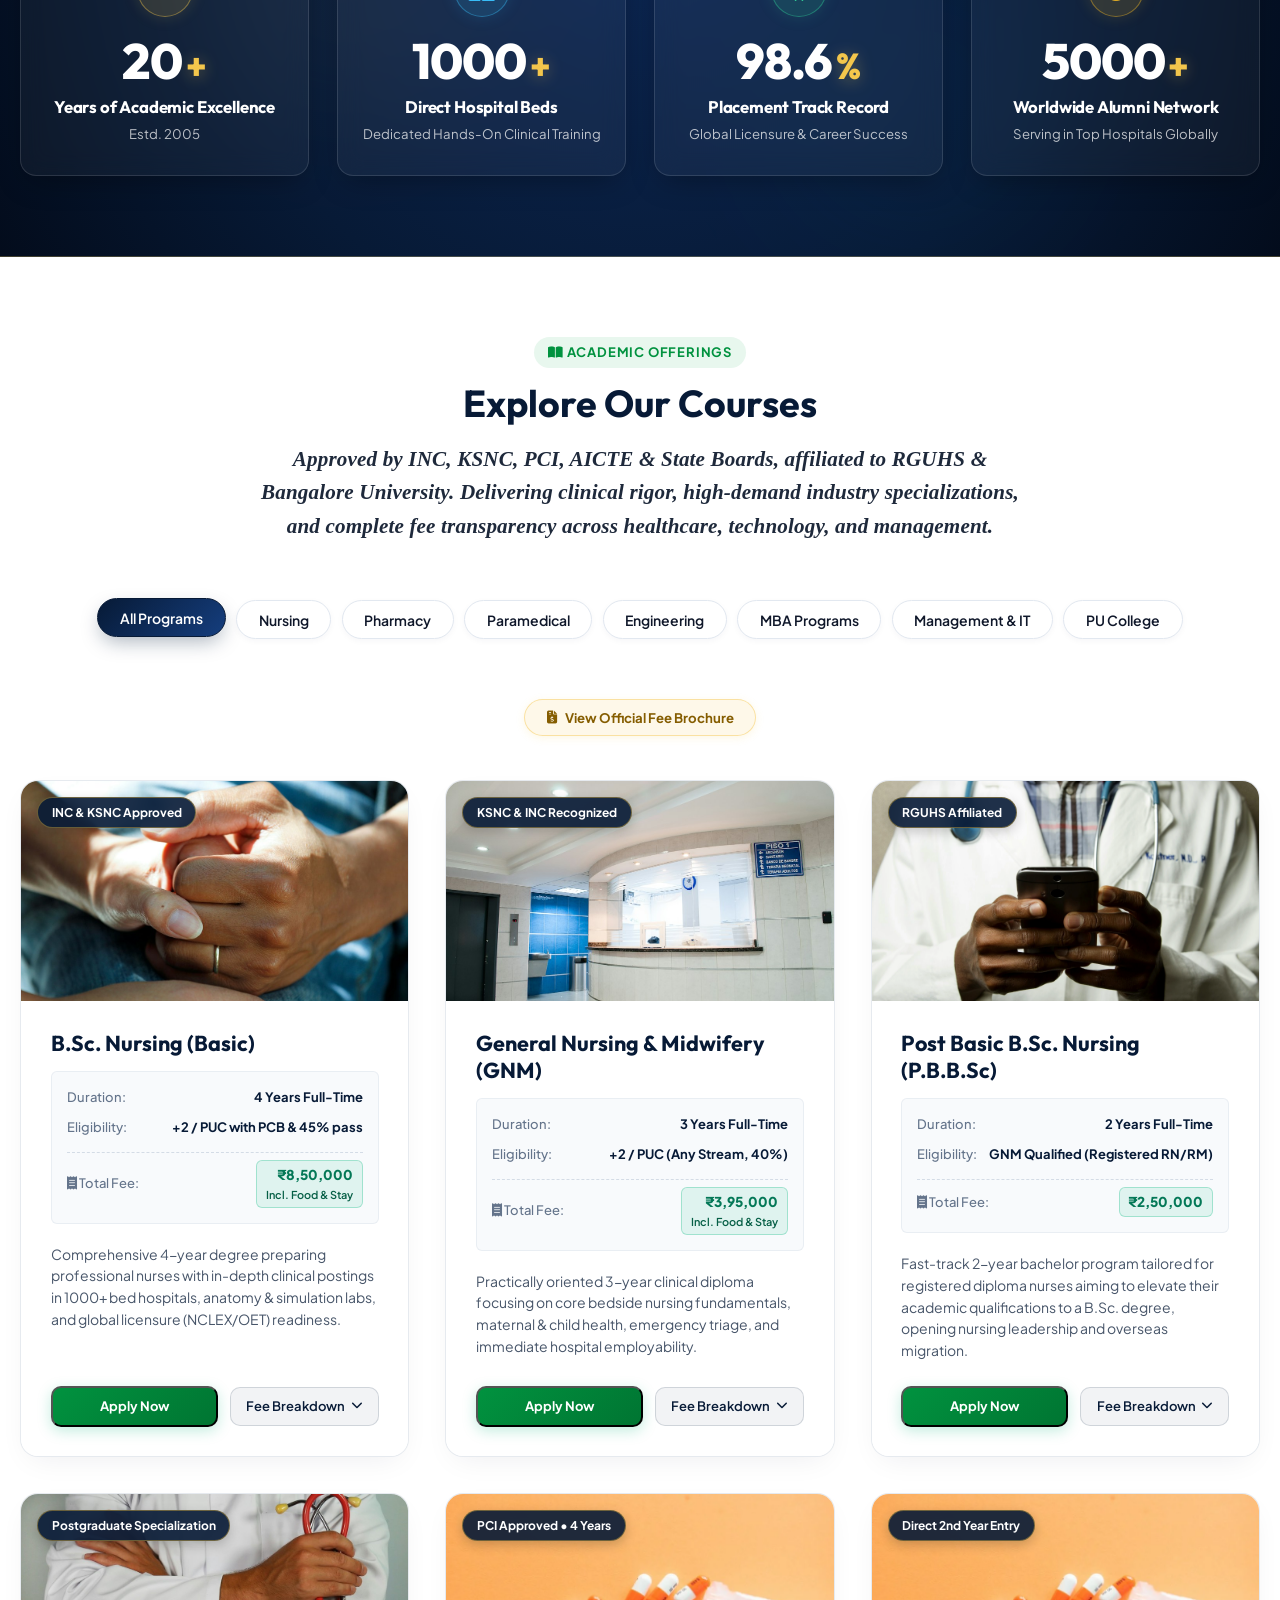
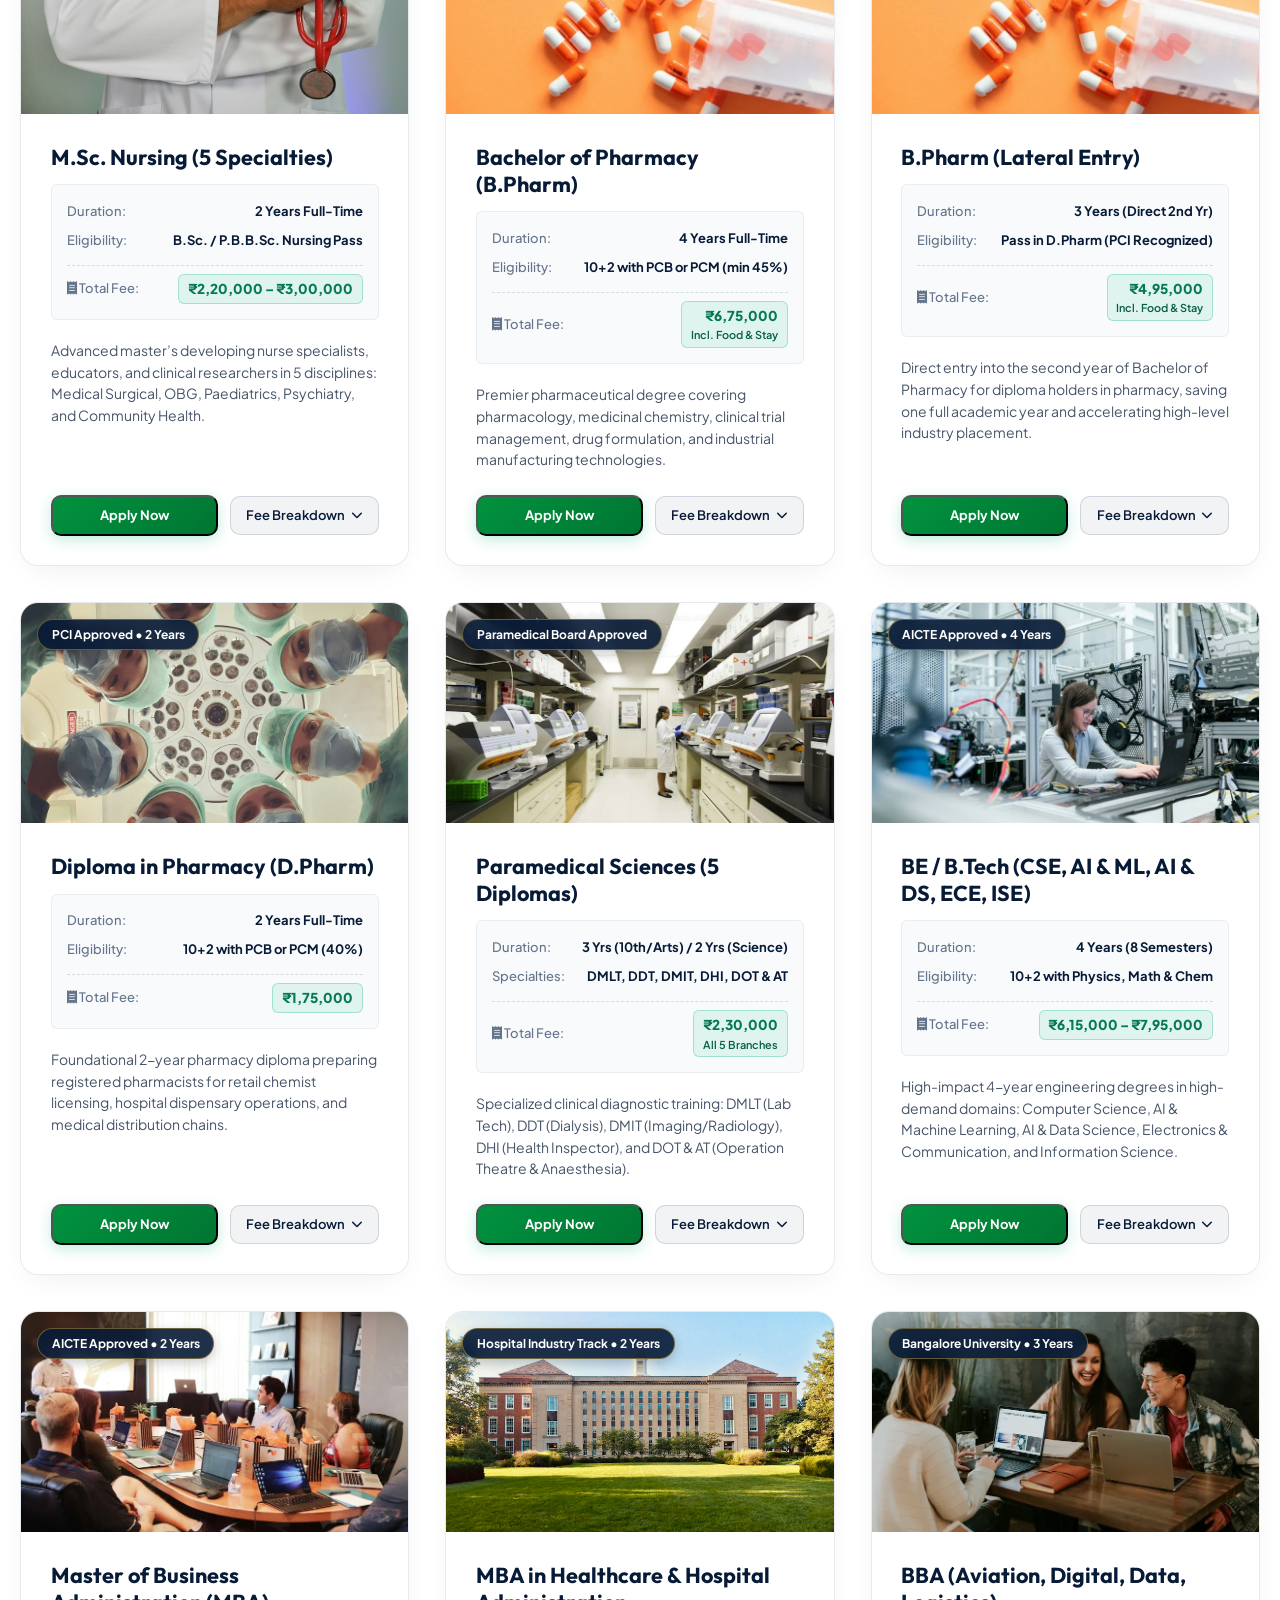
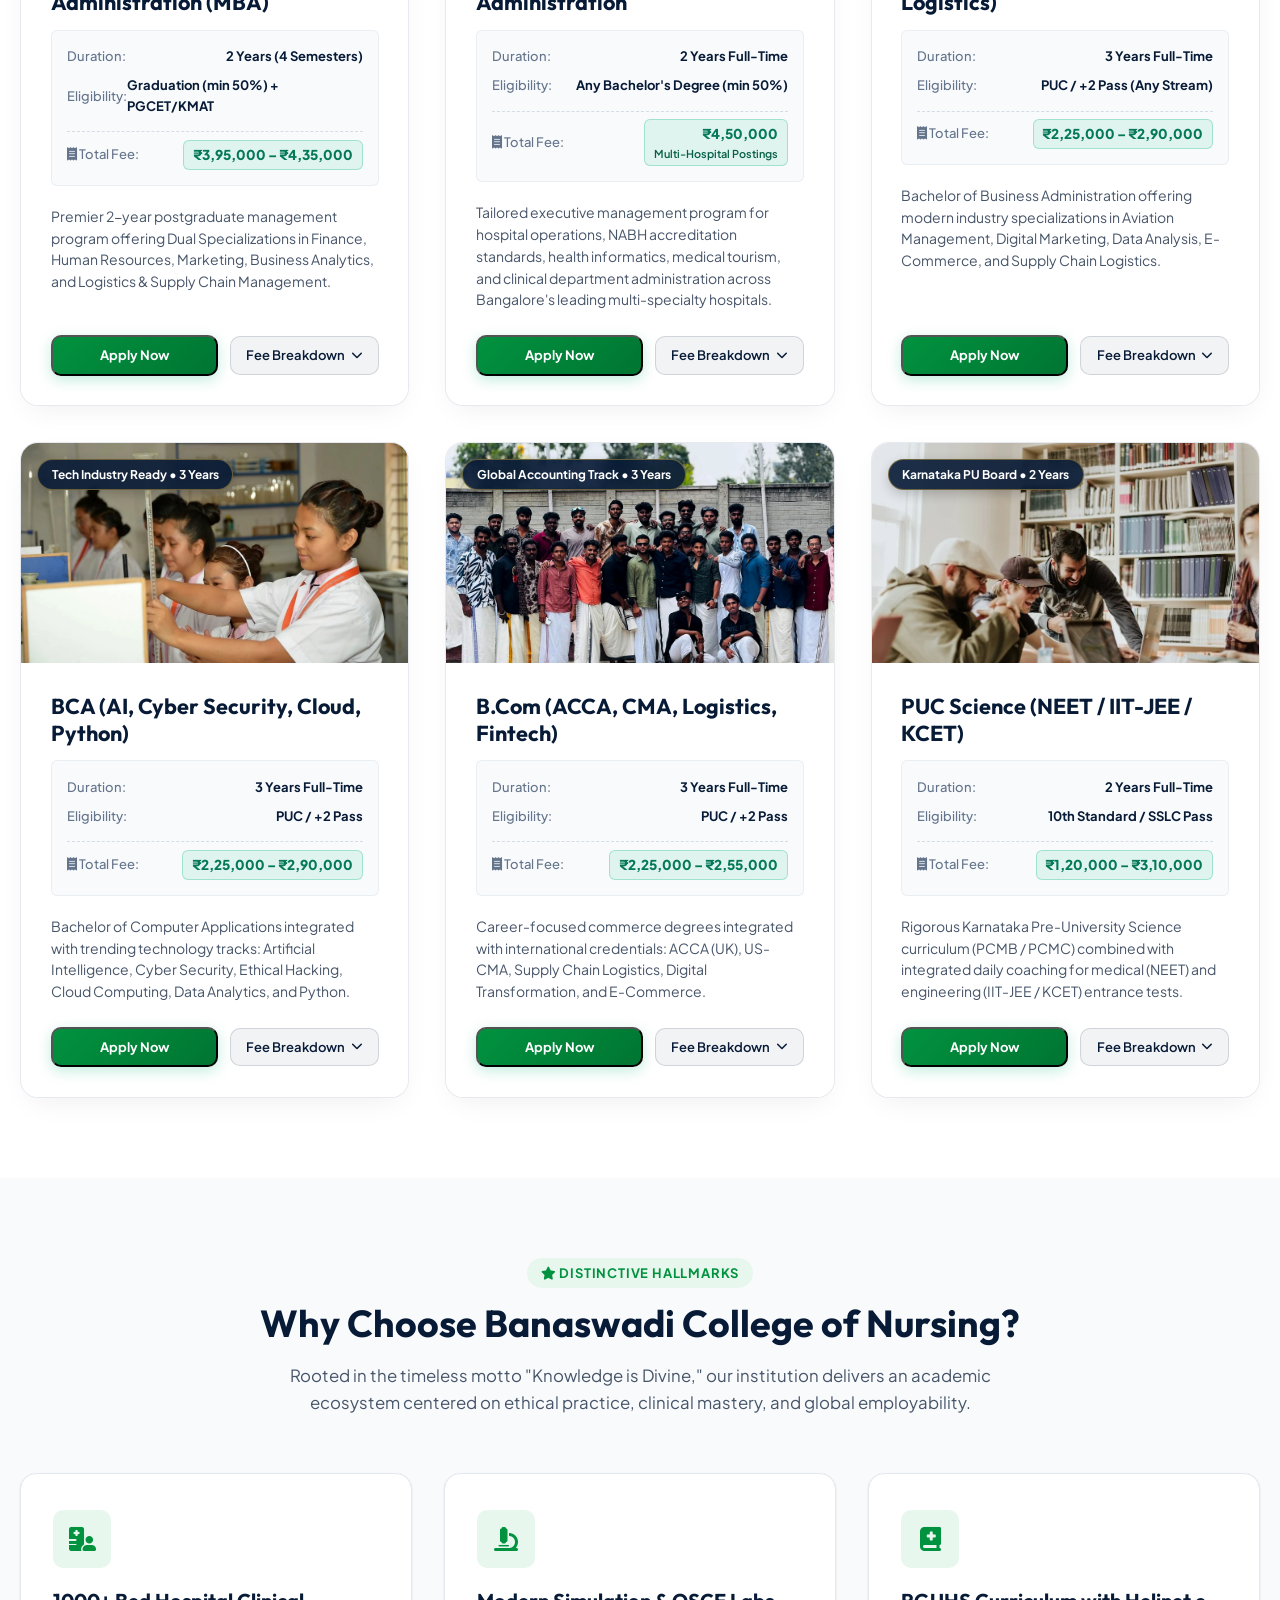
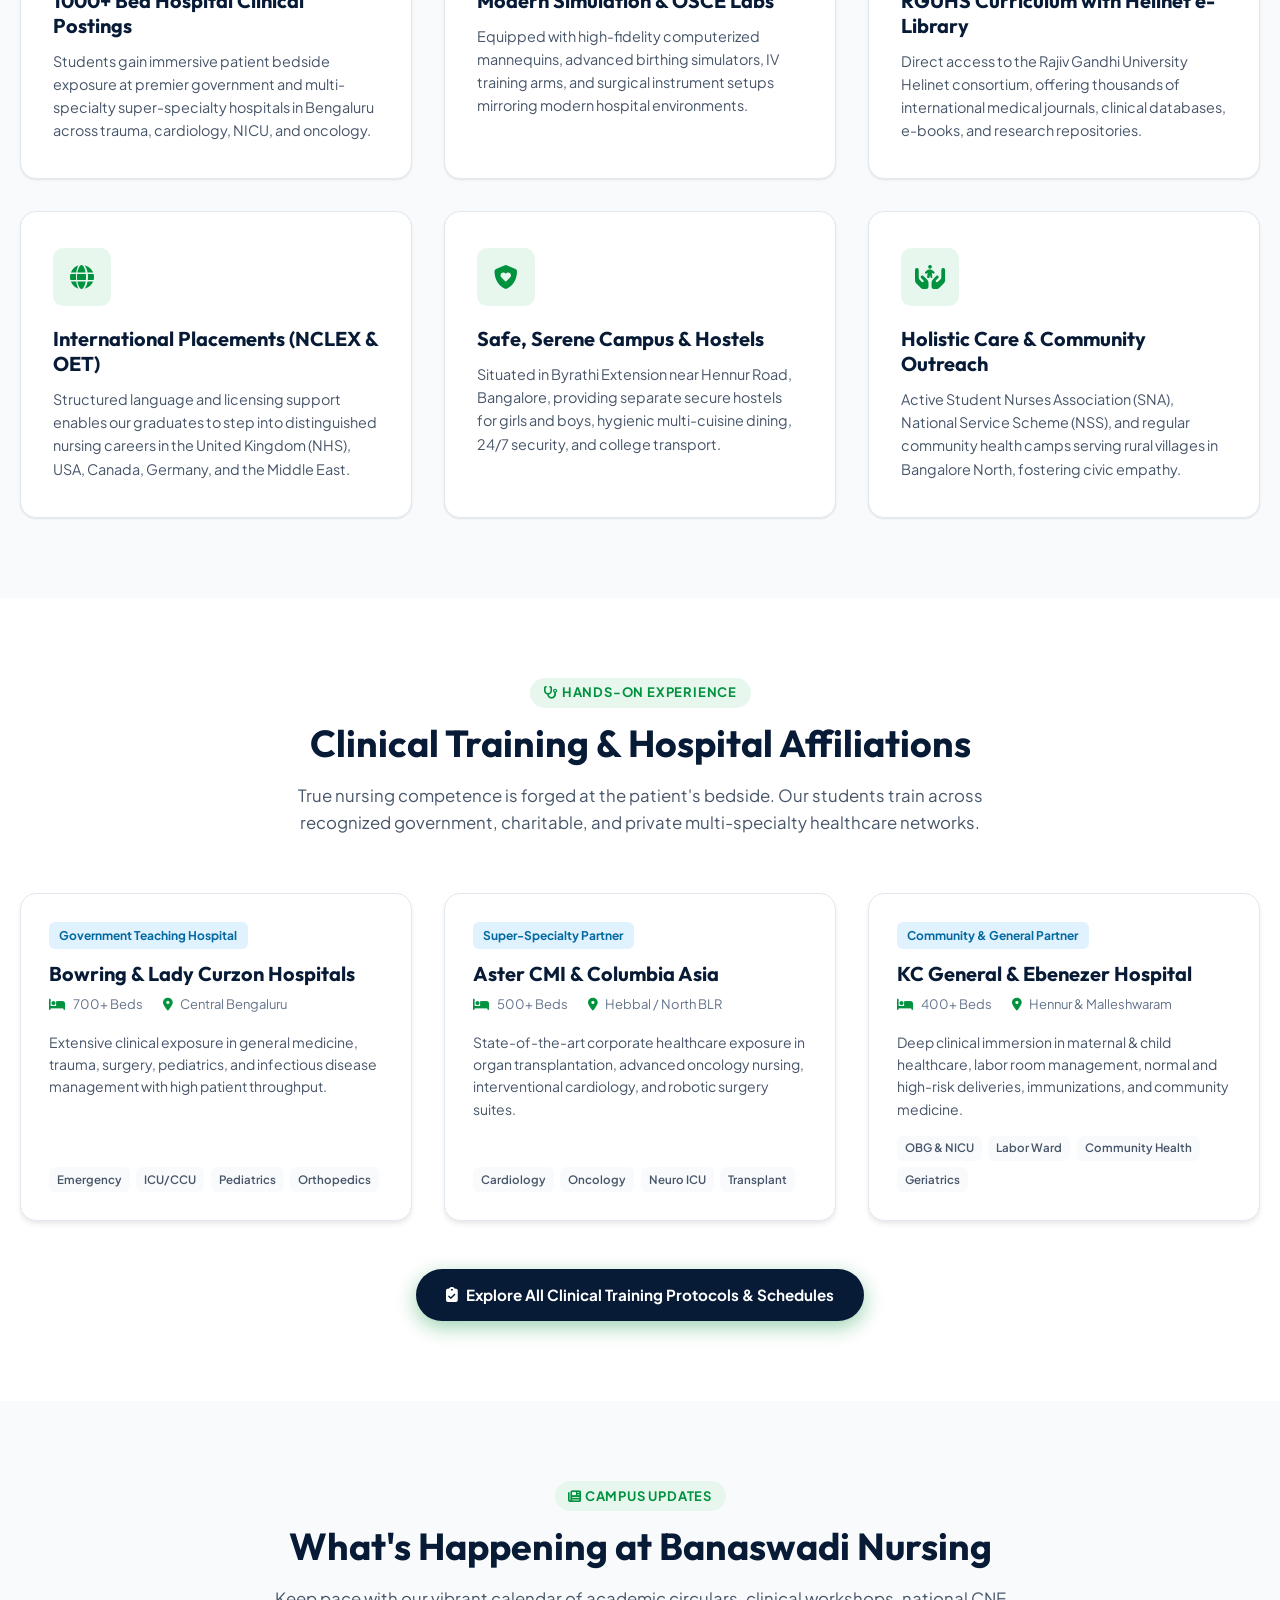
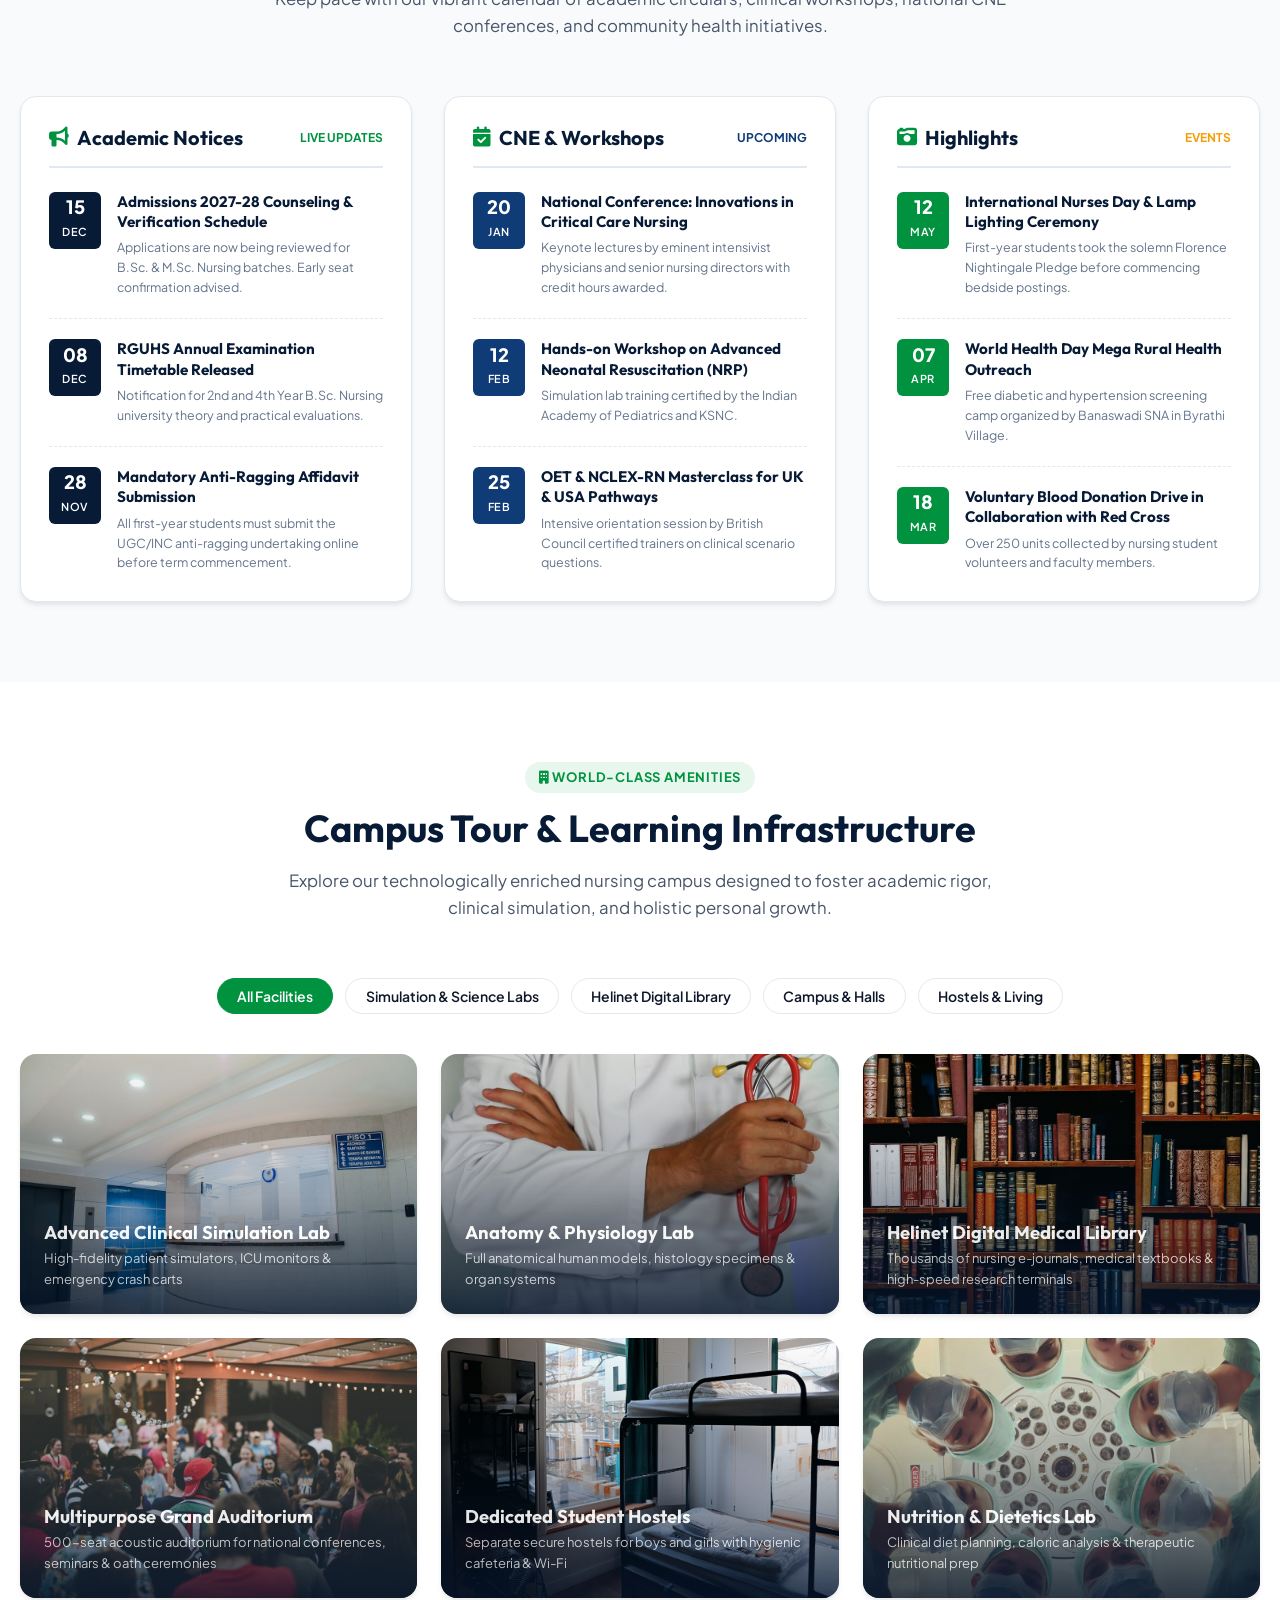
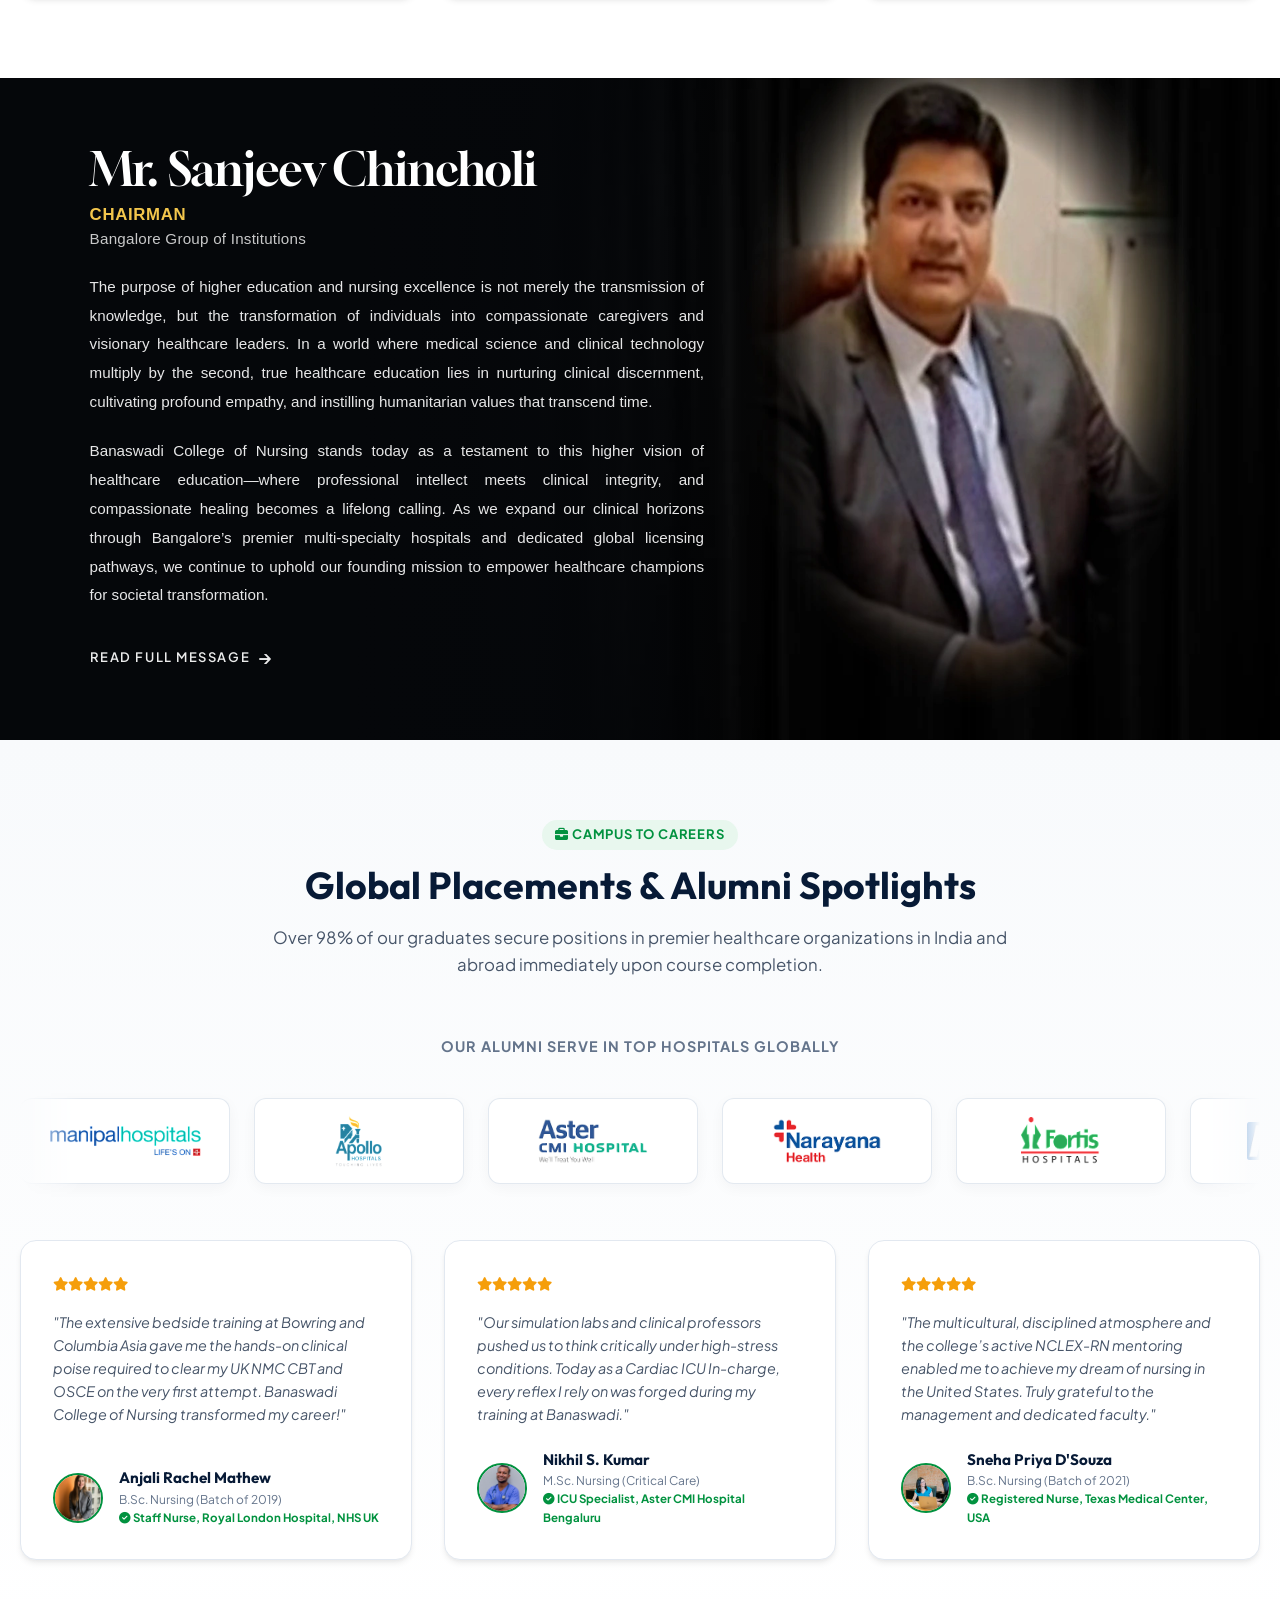
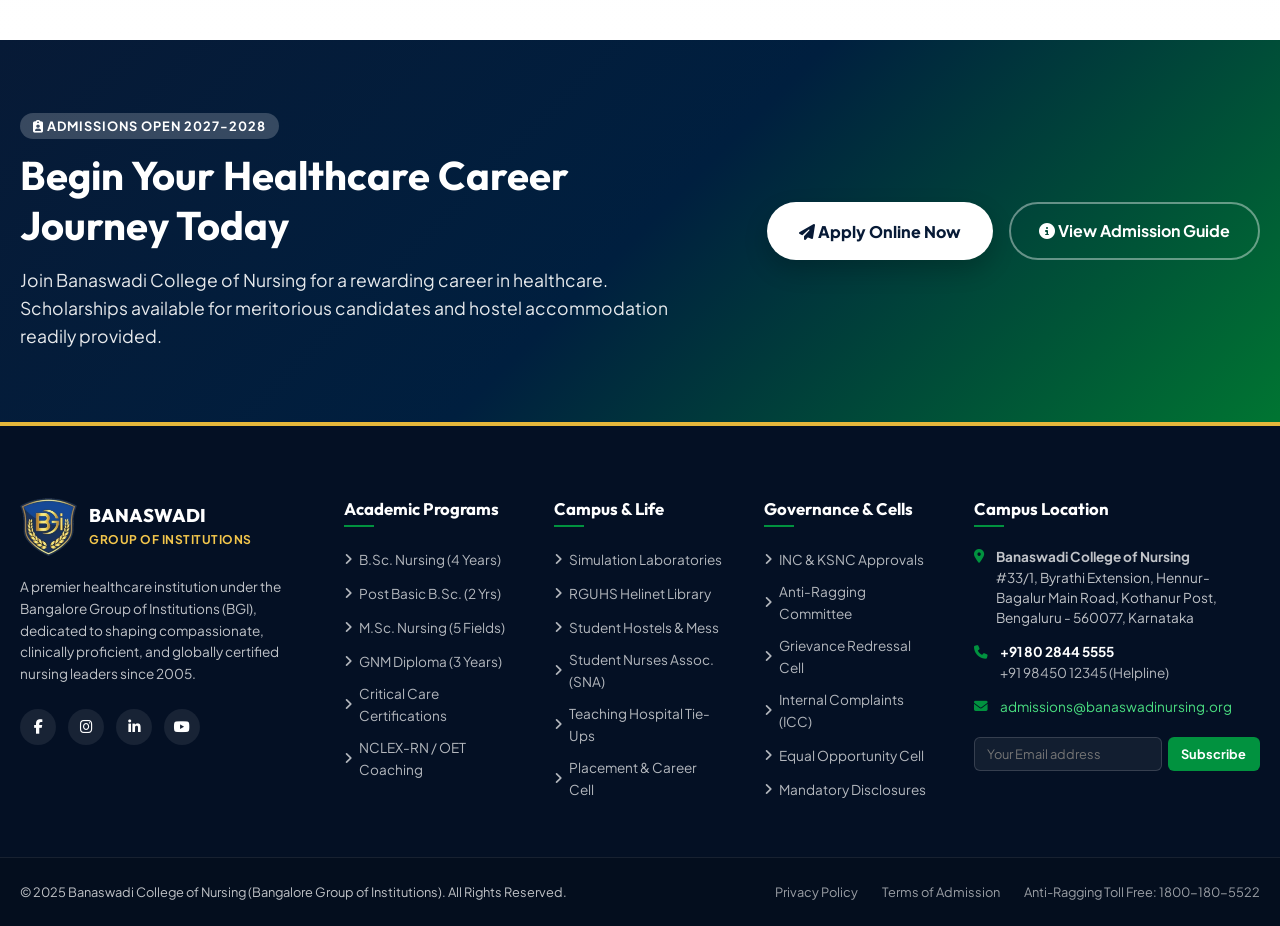
==== commit 2c61296c: "style(programs): elevate subtitle font style to Cormorant Garamond luxury serif italic" ====
--- a/index.html
+++ b/index.html
@@ -426,7 +426,7 @@
       <div class="section-header">
         <span class="section-tag"><i class="fa-solid fa-book-open"></i> Academic Offerings</span>
         <h2 class="section-title">Explore Our Courses</h2>
-        <p class="section-subtitle">
+        <p class="section-subtitle programs-subtitle">
           Approved by INC, KSNC, PCI, AICTE &amp; State Boards, affiliated to RGUHS &amp; Bangalore University. Delivering clinical rigor, high-demand industry specializations, and complete fee transparency across healthcare, technology, and management.
         </p>
       </div>
--- a/assets/css/style.css
+++ b/assets/css/style.css
@@ -1444,6 +1444,19 @@
   line-height: 1.6;
 }
 
+/* Programs Section Subtitle - Prestigious Academic Serif Typography */
+.programs-subtitle {
+  font-family: 'Cormorant Garamond', 'Playfair Display', Georgia, serif;
+  font-size: 1.32rem;
+  font-style: italic;
+  font-weight: 600;
+  color: #1e293b;
+  line-height: 1.6;
+  max-width: 860px;
+  margin: 0 auto;
+  letter-spacing: 0.15px;
+}
+
 .programs-filter-tabs {
   display: flex;
   align-items: center;
@@ -3873,6 +3886,11 @@
     font-size: 0.875rem !important;
   }
 
+  .programs-subtitle {
+    font-size: 1.12rem !important;
+    line-height: 1.52 !important;
+  }
+
   .stats-grid {
     grid-template-columns: repeat(2, 1fr) !important;
     gap: 0.75rem !important;
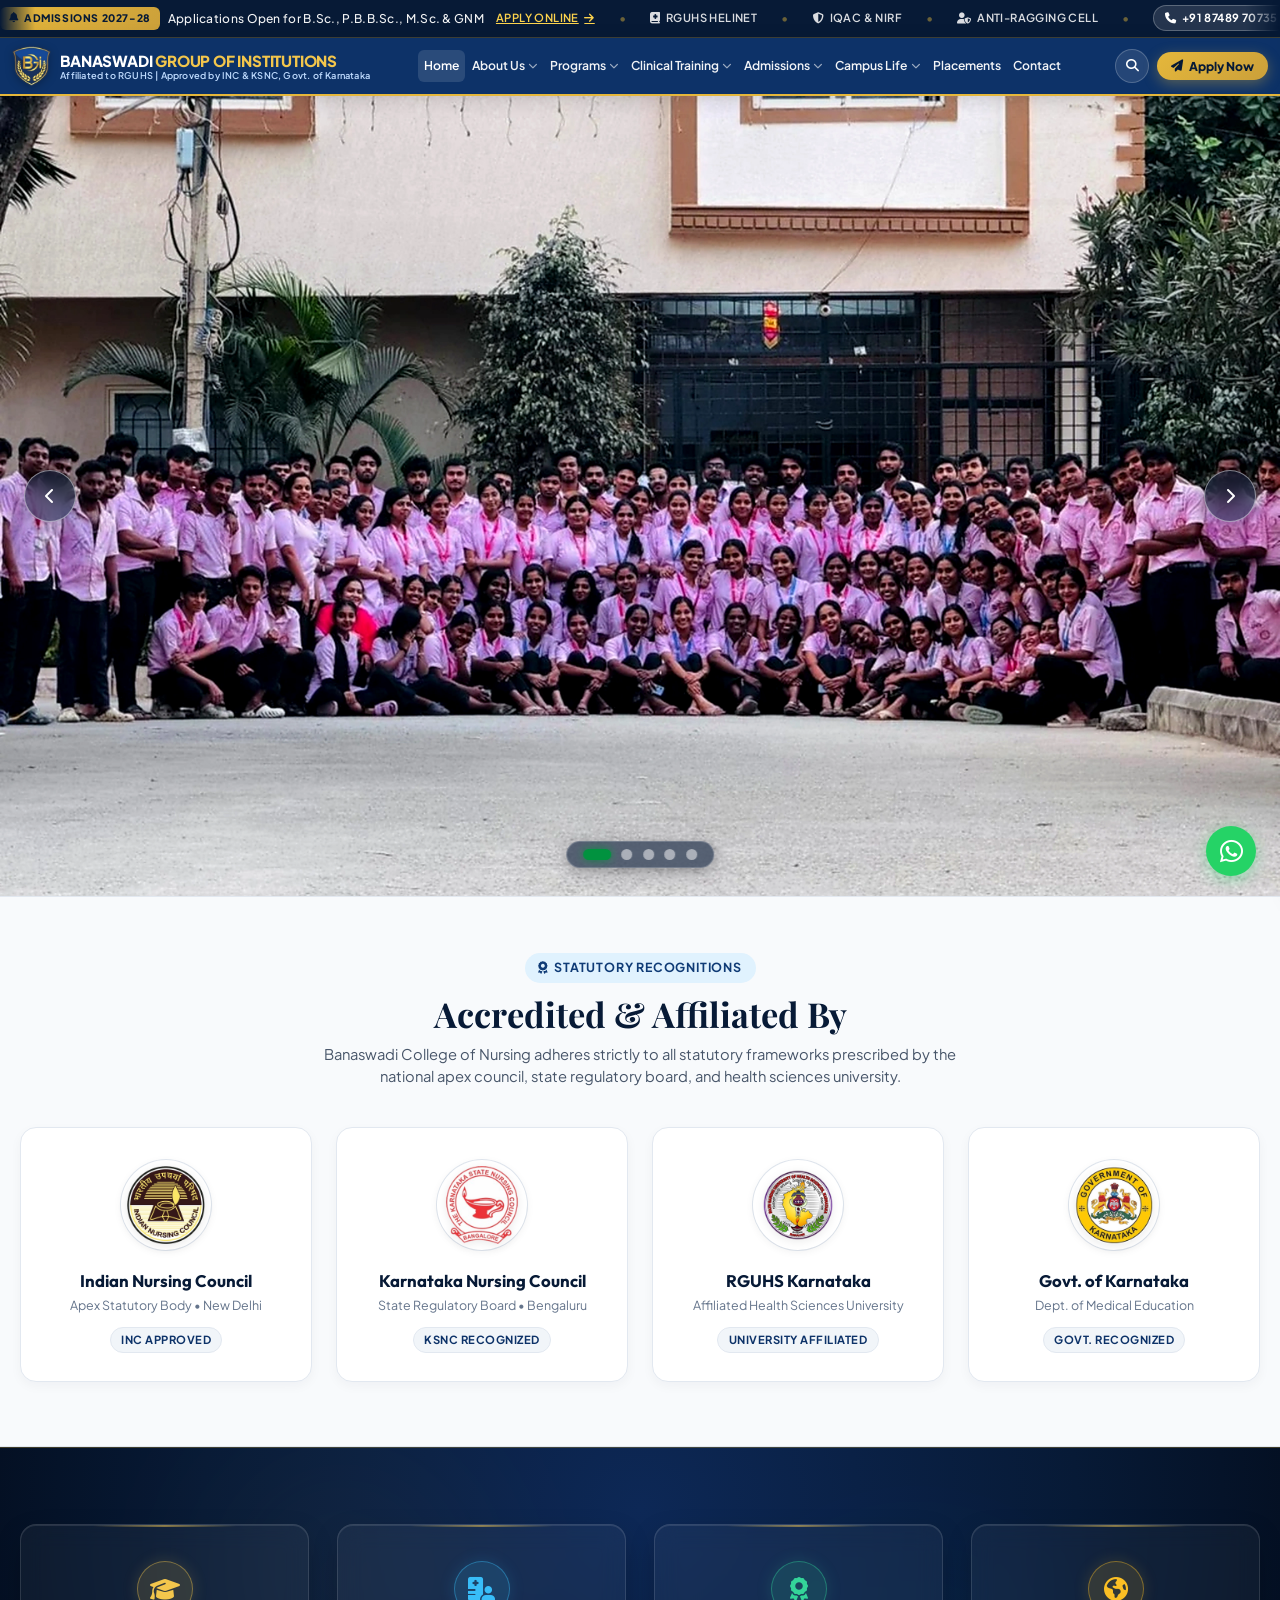
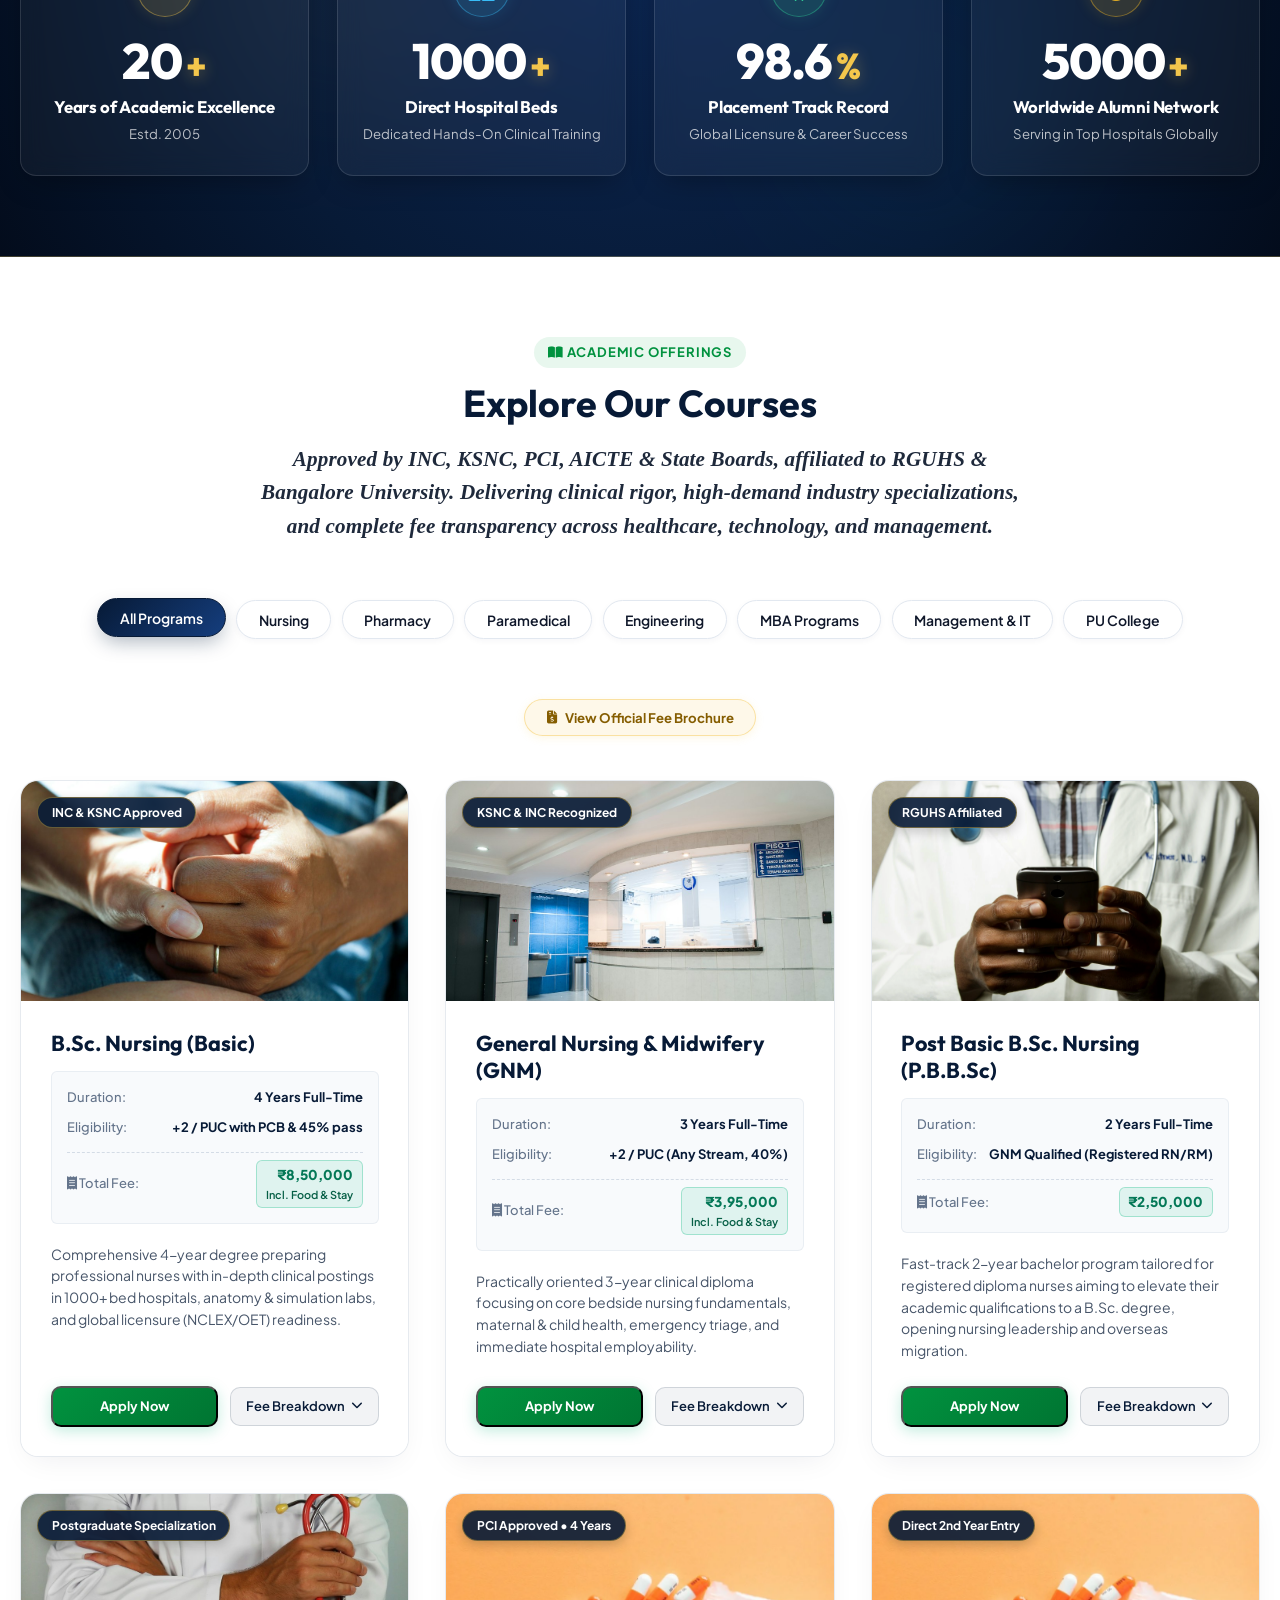
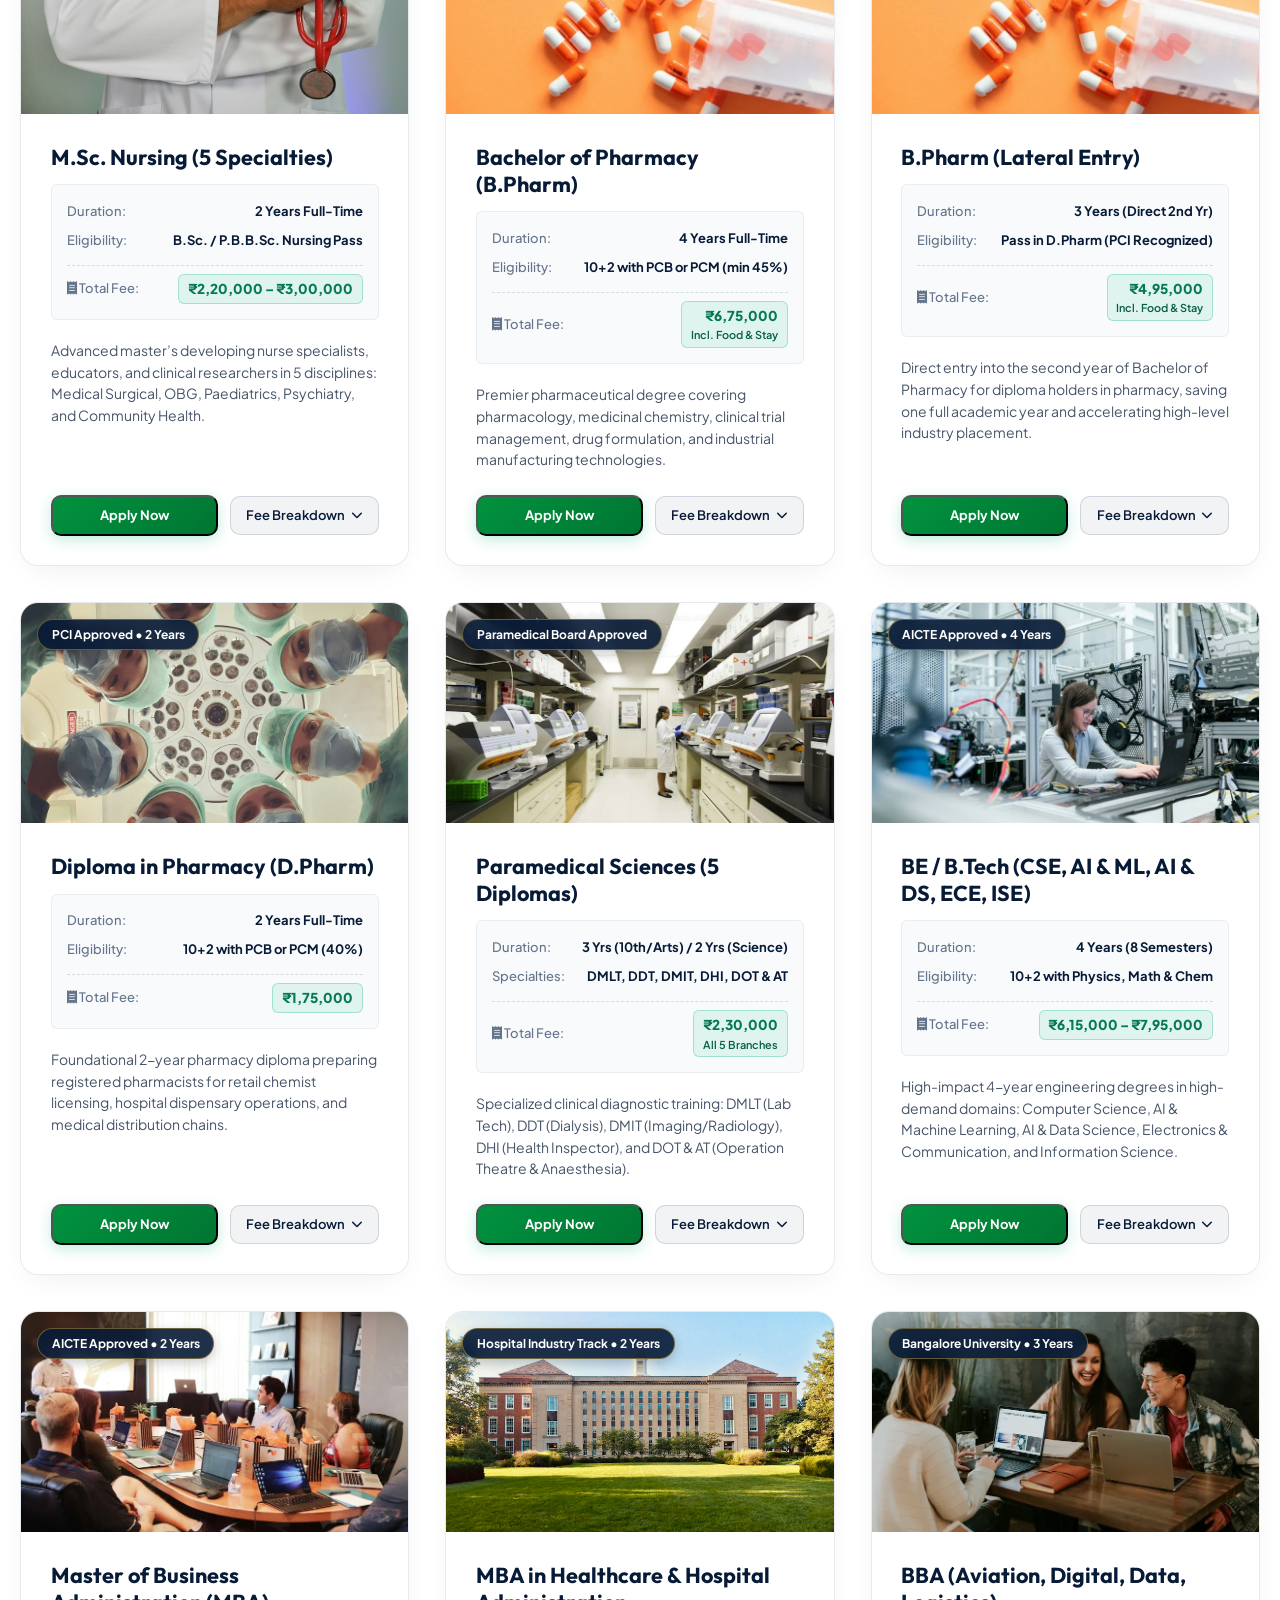
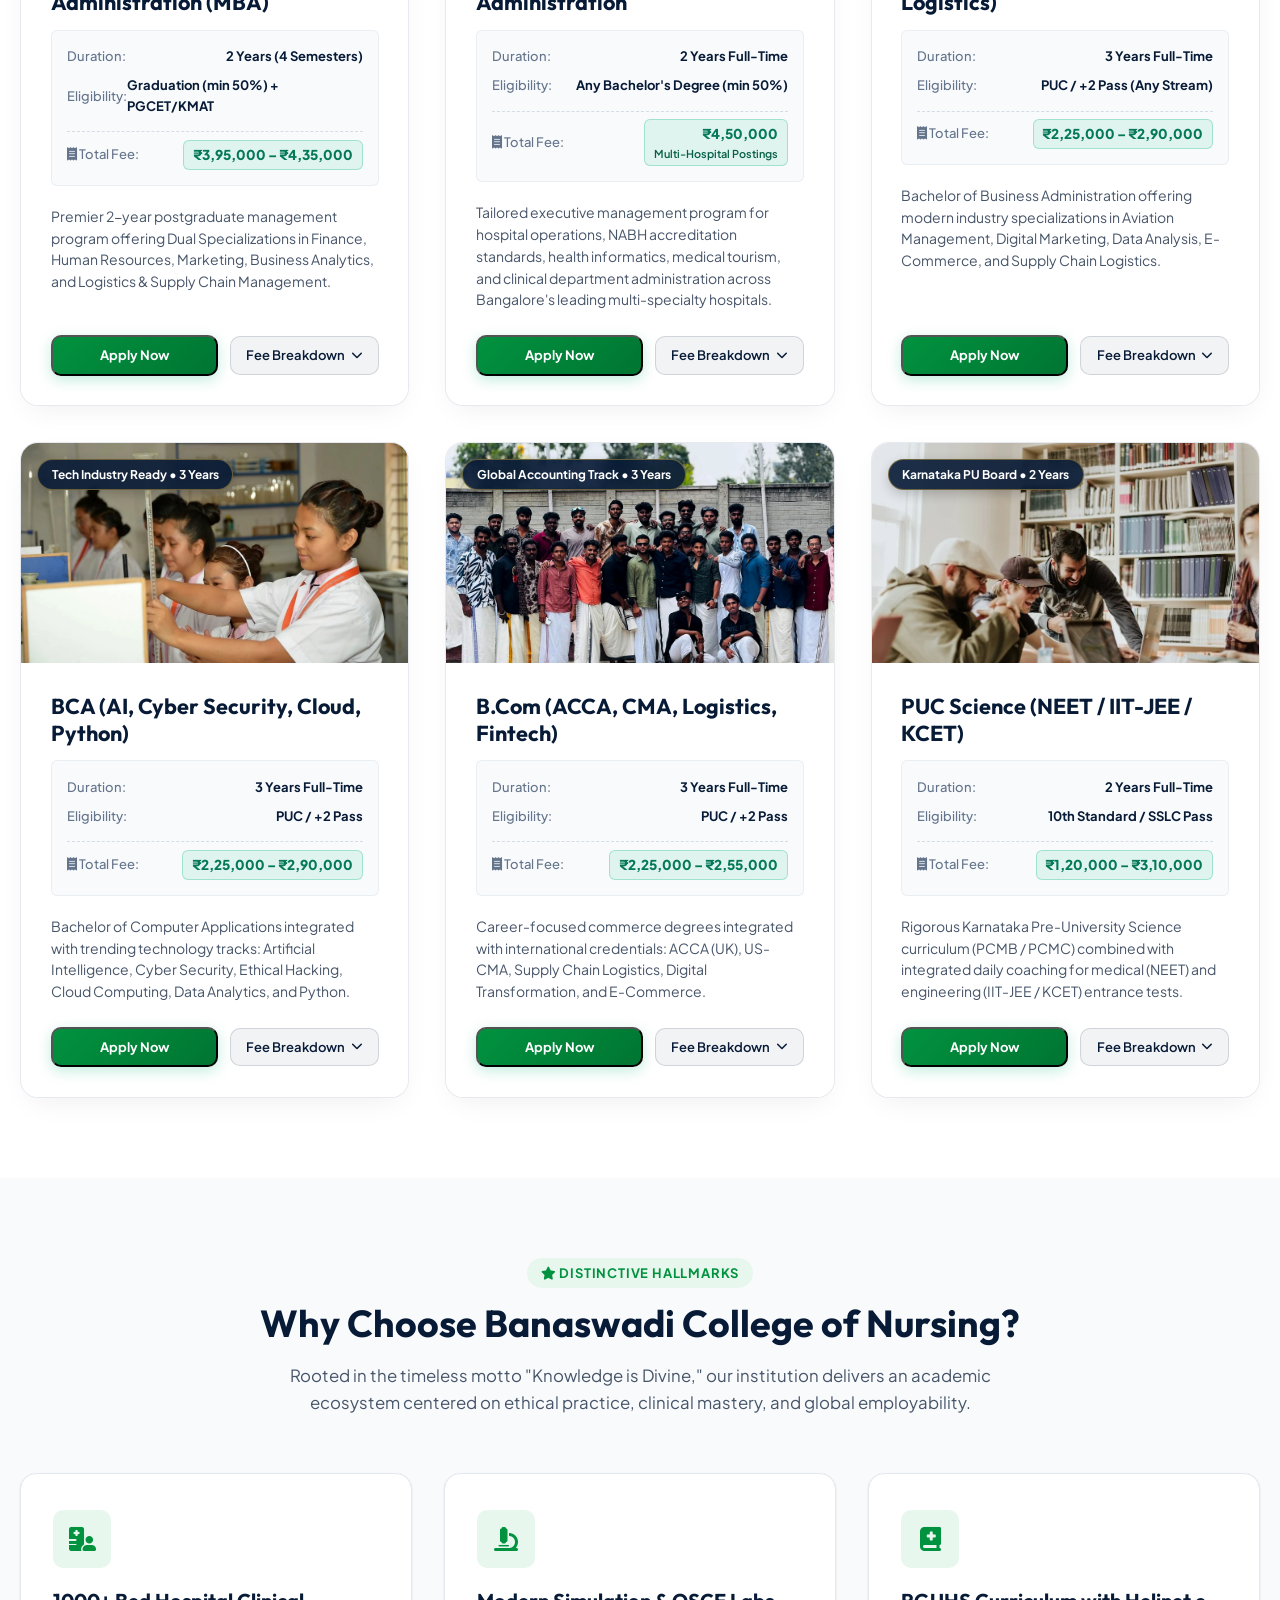
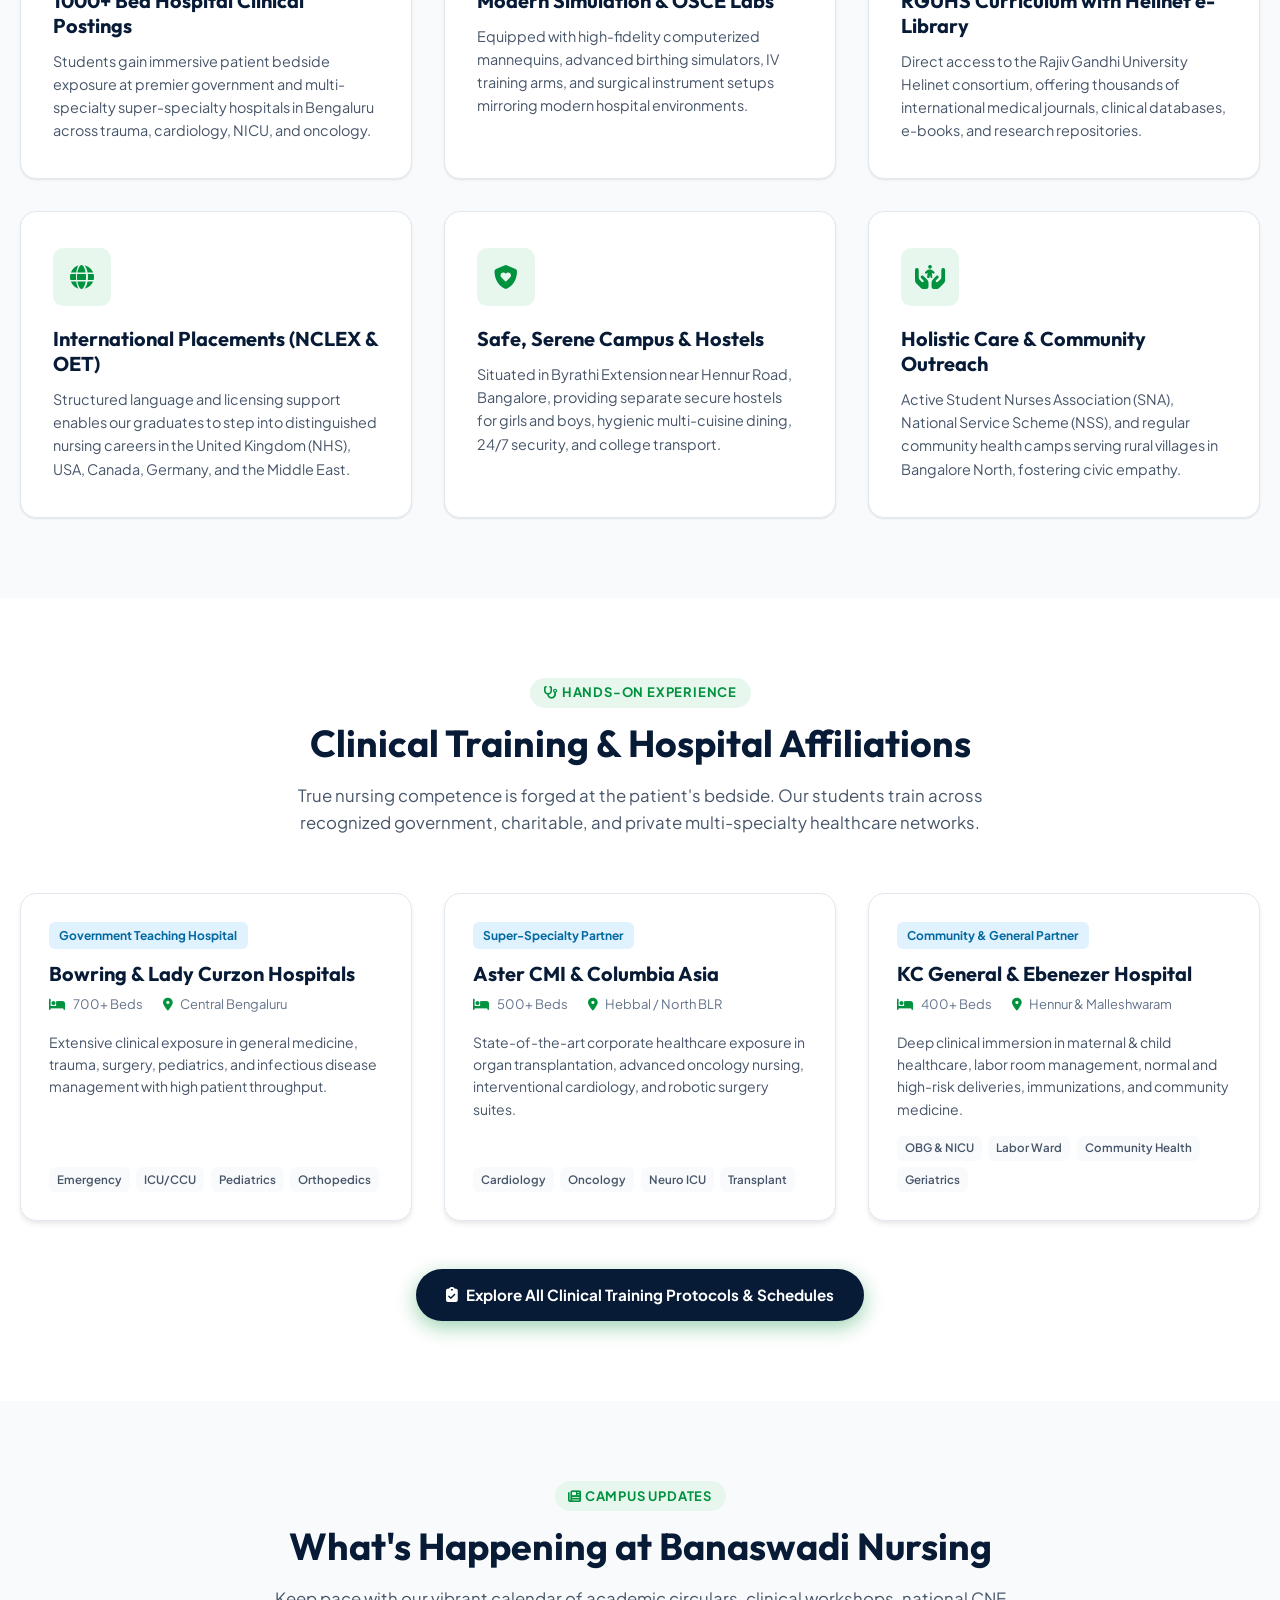
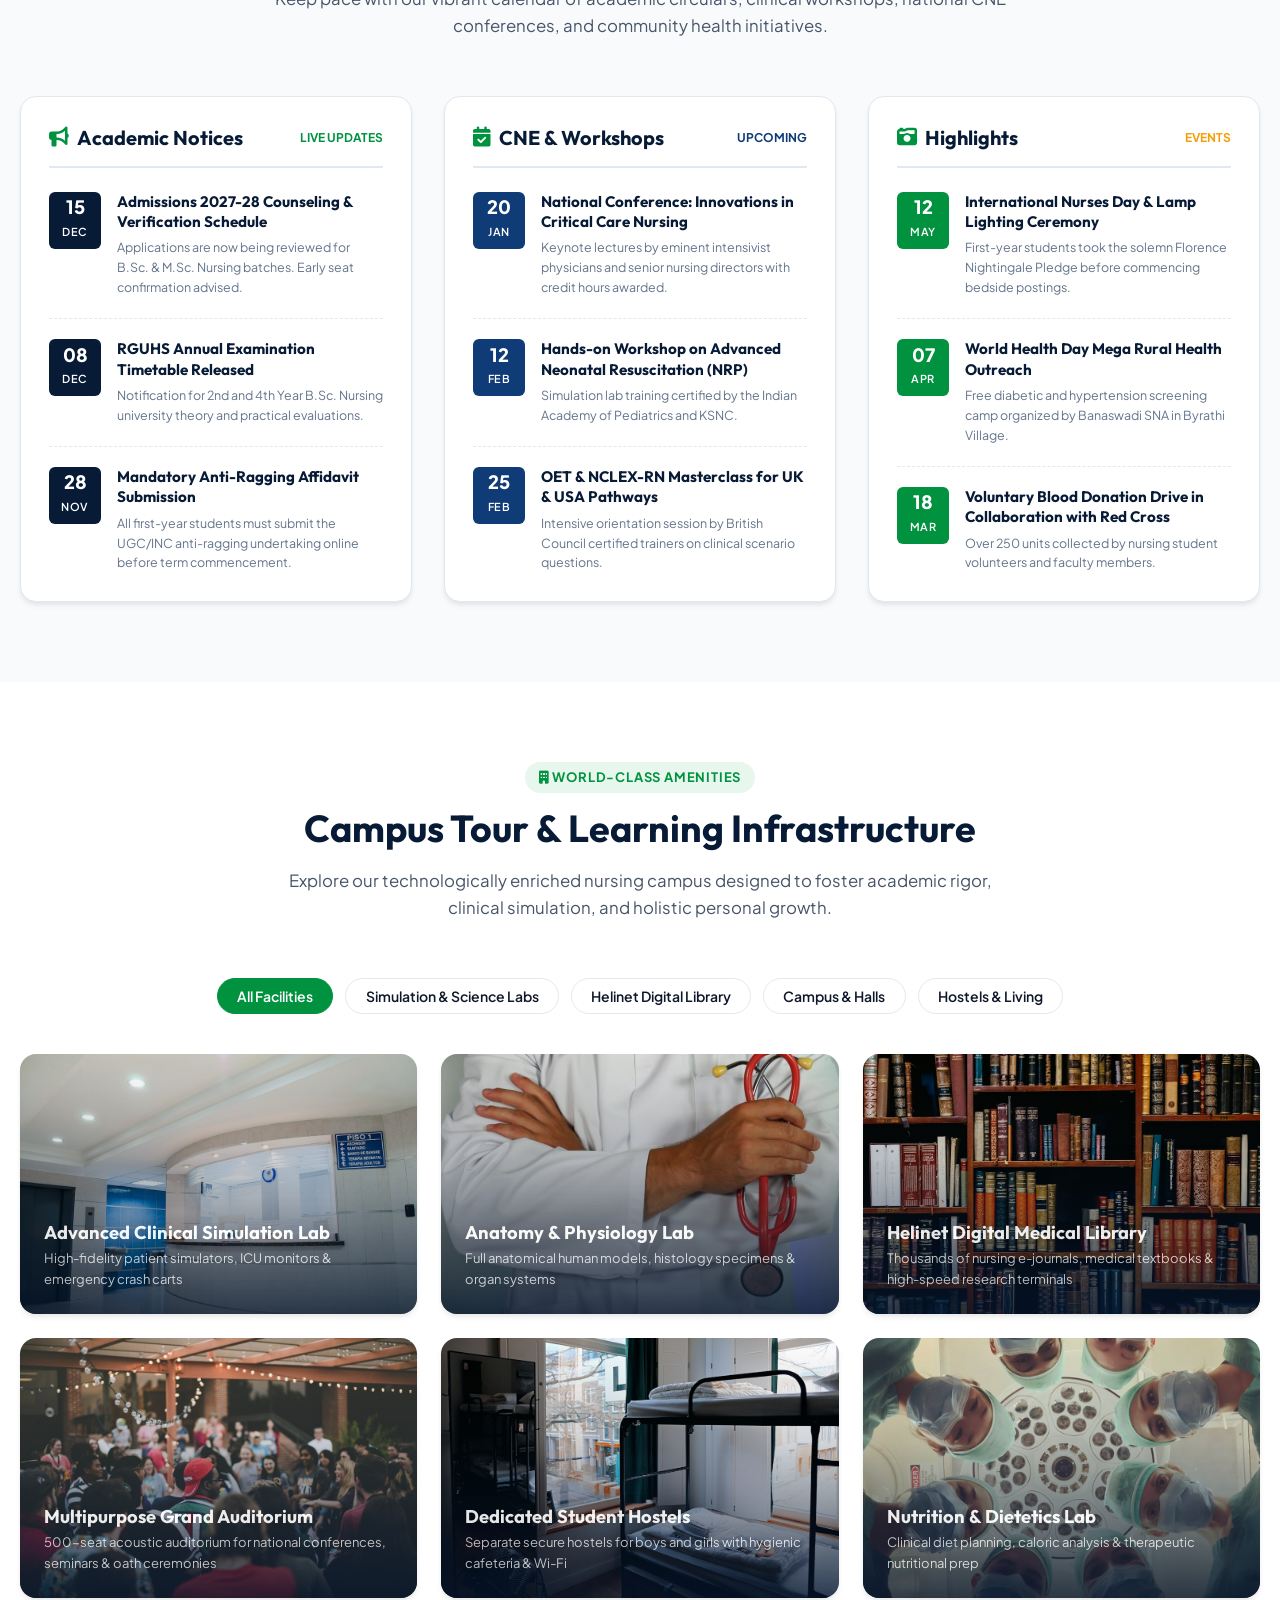
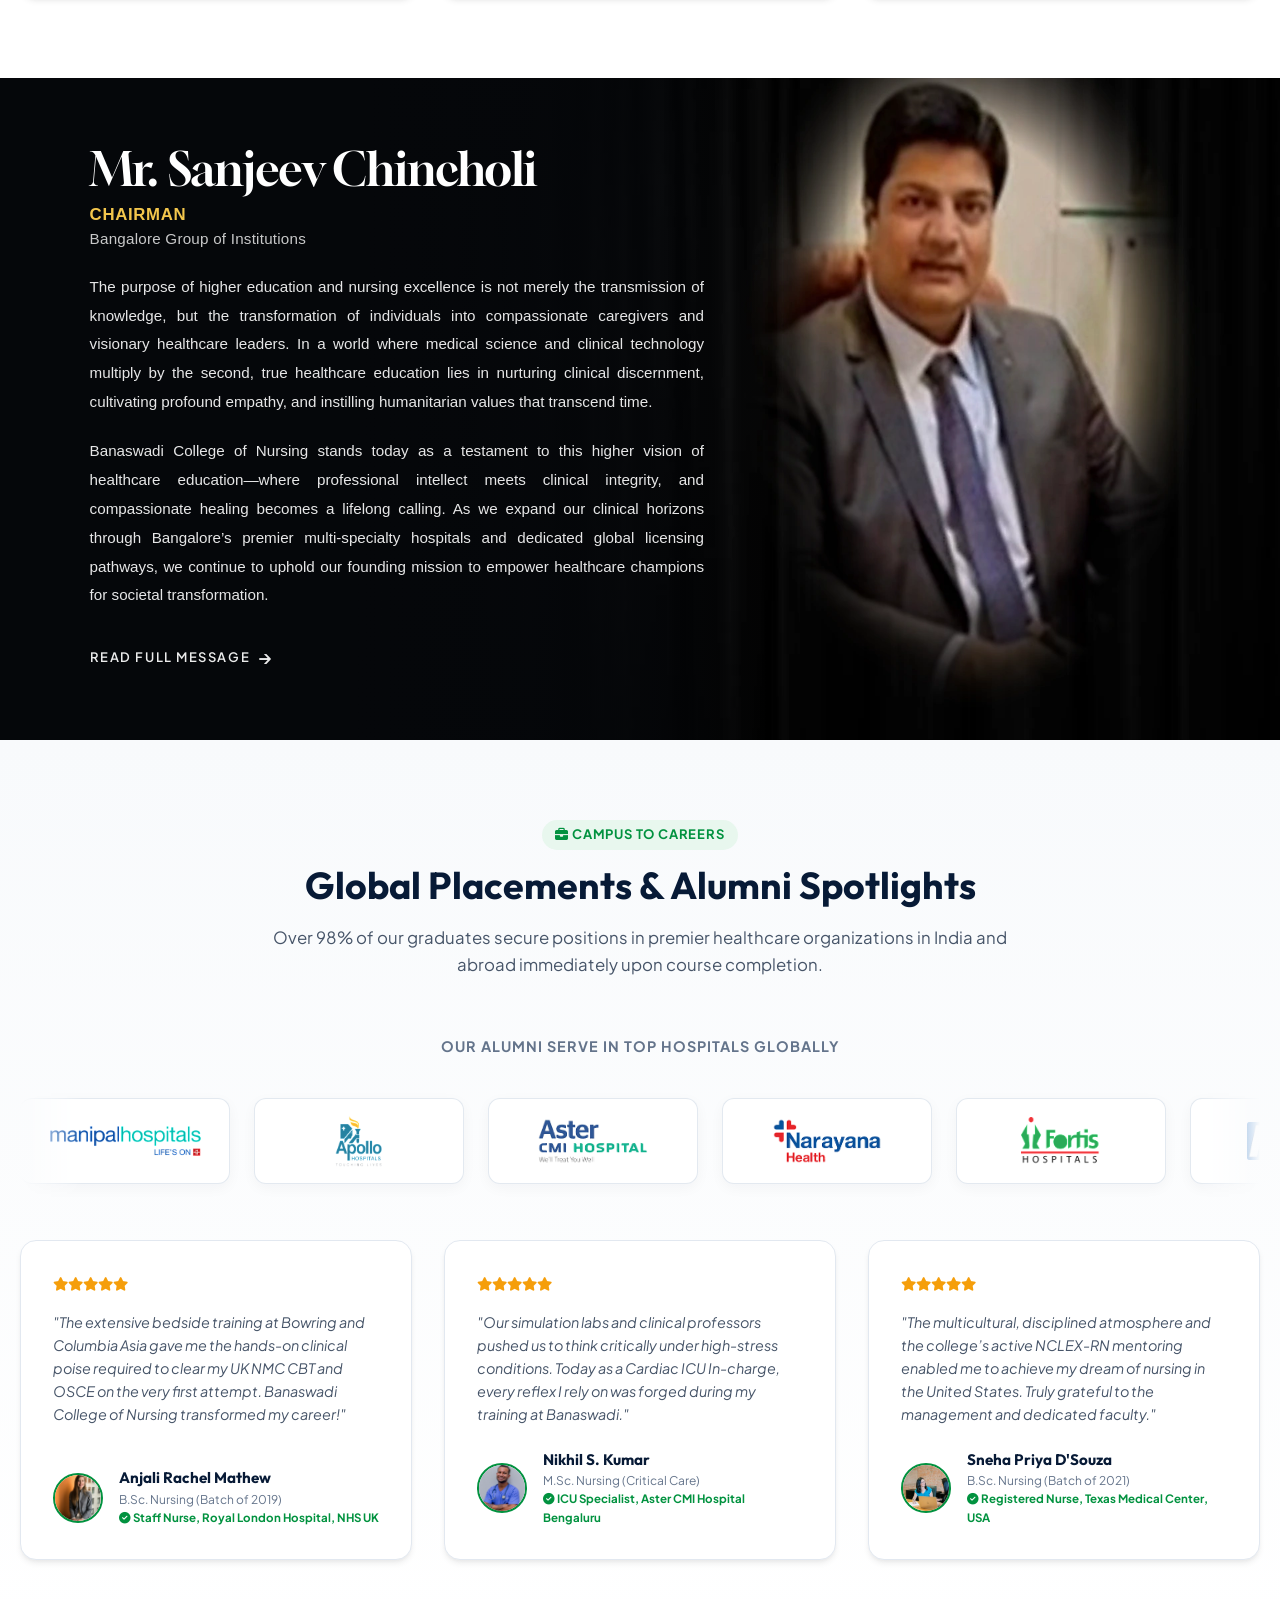
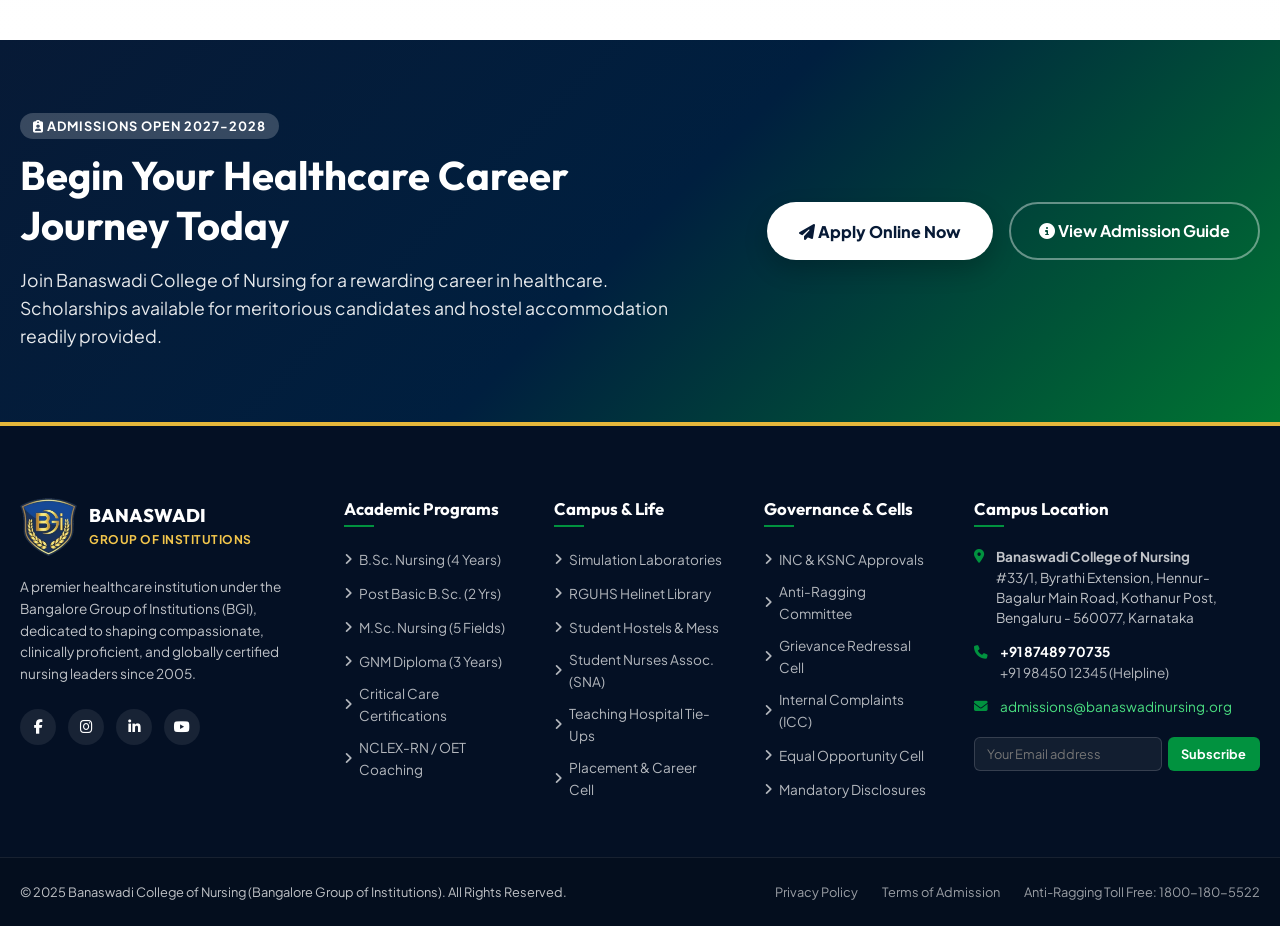
==== commit d75207f2: "fix(contact): update telephone number to 8748970735 across all pages" ====
--- a/index.html
+++ b/index.html
@@ -47,7 +47,7 @@
           </div>
           <span class="slider-separator">&bull;</span>
           <div class="slider-item">
-            <a href="tel:+918028445555" class="top-phone-cta"><i class="fa-solid fa-phone"></i> +91 80 2844 5555</a>
+            <a href="tel:+918748970735" class="top-phone-cta"><i class="fa-solid fa-phone"></i> +91 87489 70735</a>
           </div>
           <span class="slider-separator">&bull;</span>
           <div class="slider-item">
@@ -81,7 +81,7 @@
           </div>
           <span class="slider-separator">&bull;</span>
           <div class="slider-item">
-            <a href="tel:+918028445555" class="top-phone-cta"><i class="fa-solid fa-phone"></i> +91 80 2844 5555</a>
+            <a href="tel:+918748970735" class="top-phone-cta"><i class="fa-solid fa-phone"></i> +91 87489 70735</a>
           </div>
           <span class="slider-separator">&bull;</span>
           <div class="slider-item">
@@ -1784,7 +1784,7 @@
           <div class="footer-contact-item">
             <i class="fa-solid fa-phone"></i>
             <div>
-              <a href="tel:+918028445555" style="color:#ffffff; font-weight:700;">+91 80 2844 5555</a><br>
+              <a href="tel:+918748970735" style="color:#ffffff; font-weight:700;">+91 87489 70735</a><br>
               <a href="tel:+919845012345" style="color:rgba(255,255,255,0.7);">+91 98450 12345 (Helpline)</a>
             </div>
           </div>
@@ -1873,7 +1873,7 @@
         <i class="fa-solid fa-paper-plane"></i> Apply Online
       </button>
       <div style="text-align:center; margin-top:1rem; font-size:0.8rem; color:var(--text-light);">
-        <i class="fa-solid fa-phone"></i> +91 80 2844 5555
+        <i class="fa-solid fa-phone"></i> +91 87489 70735
       </div>
     </div>
   </aside>
